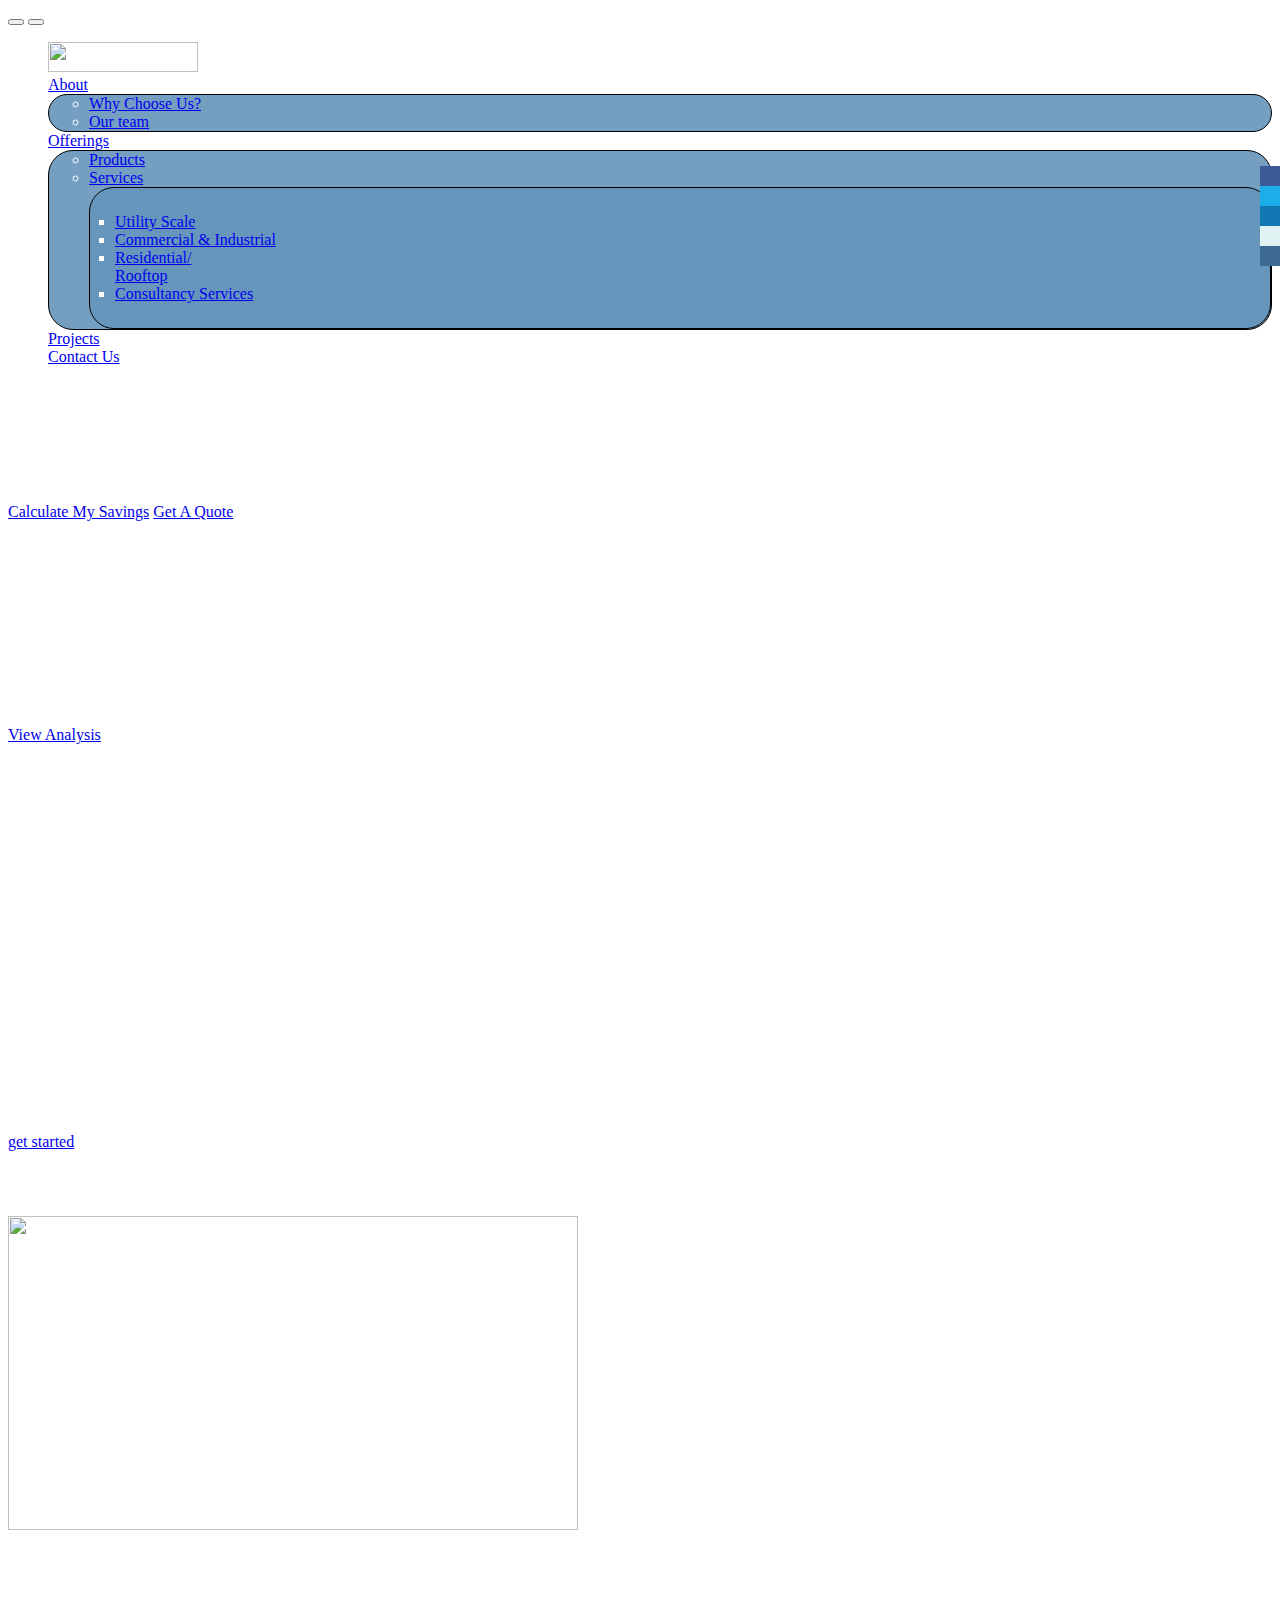
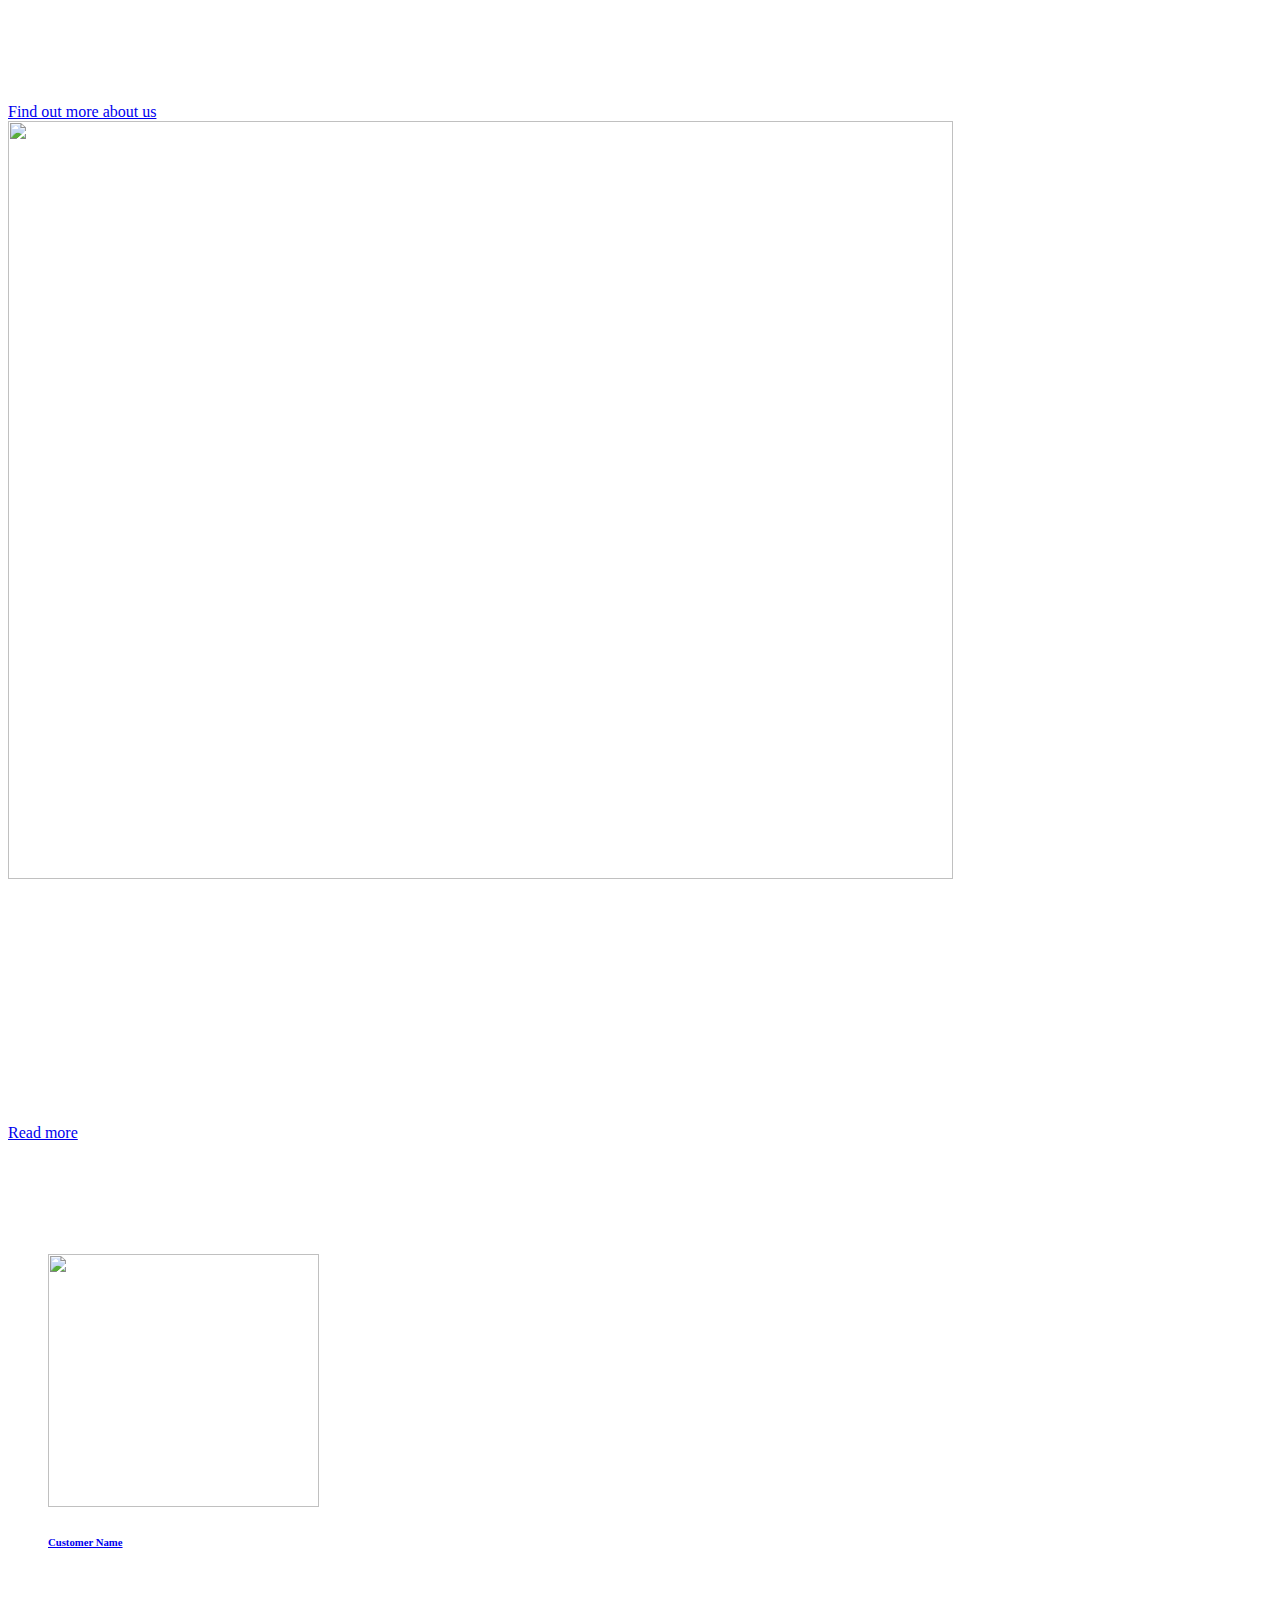
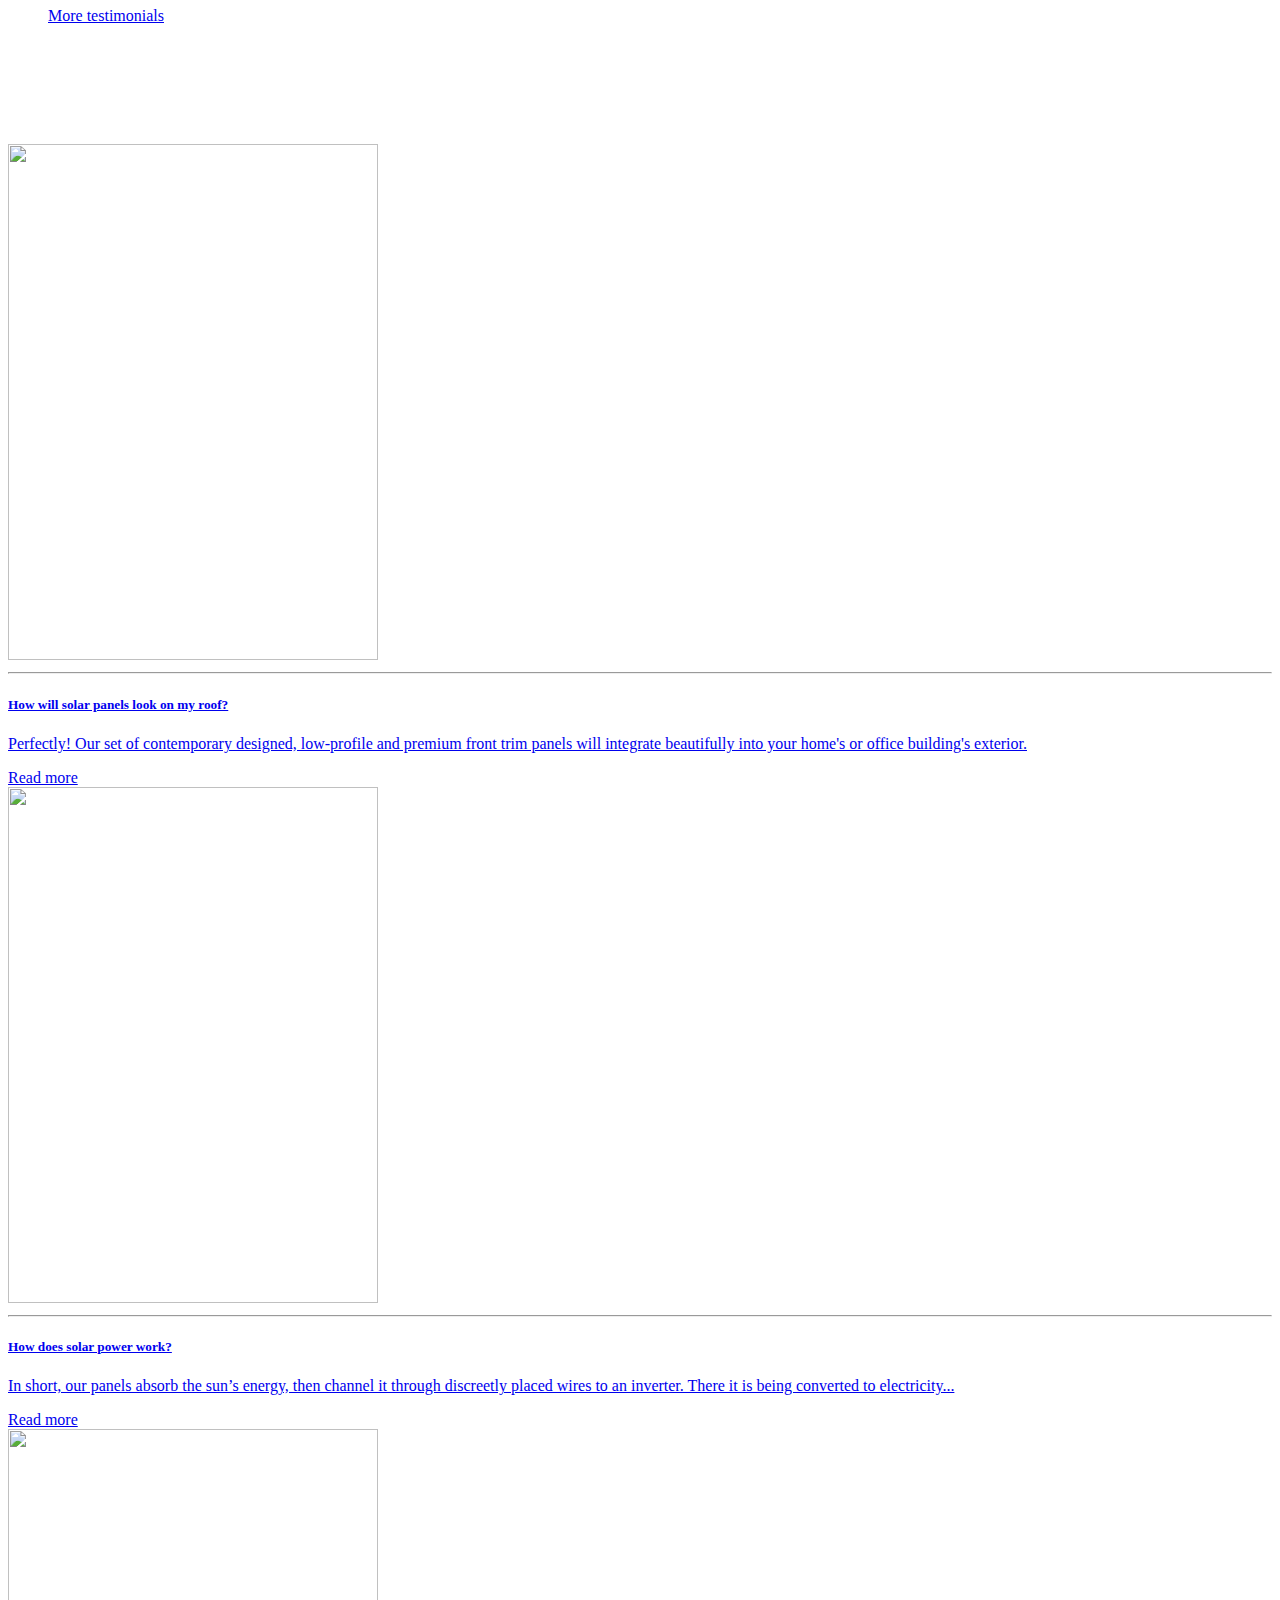
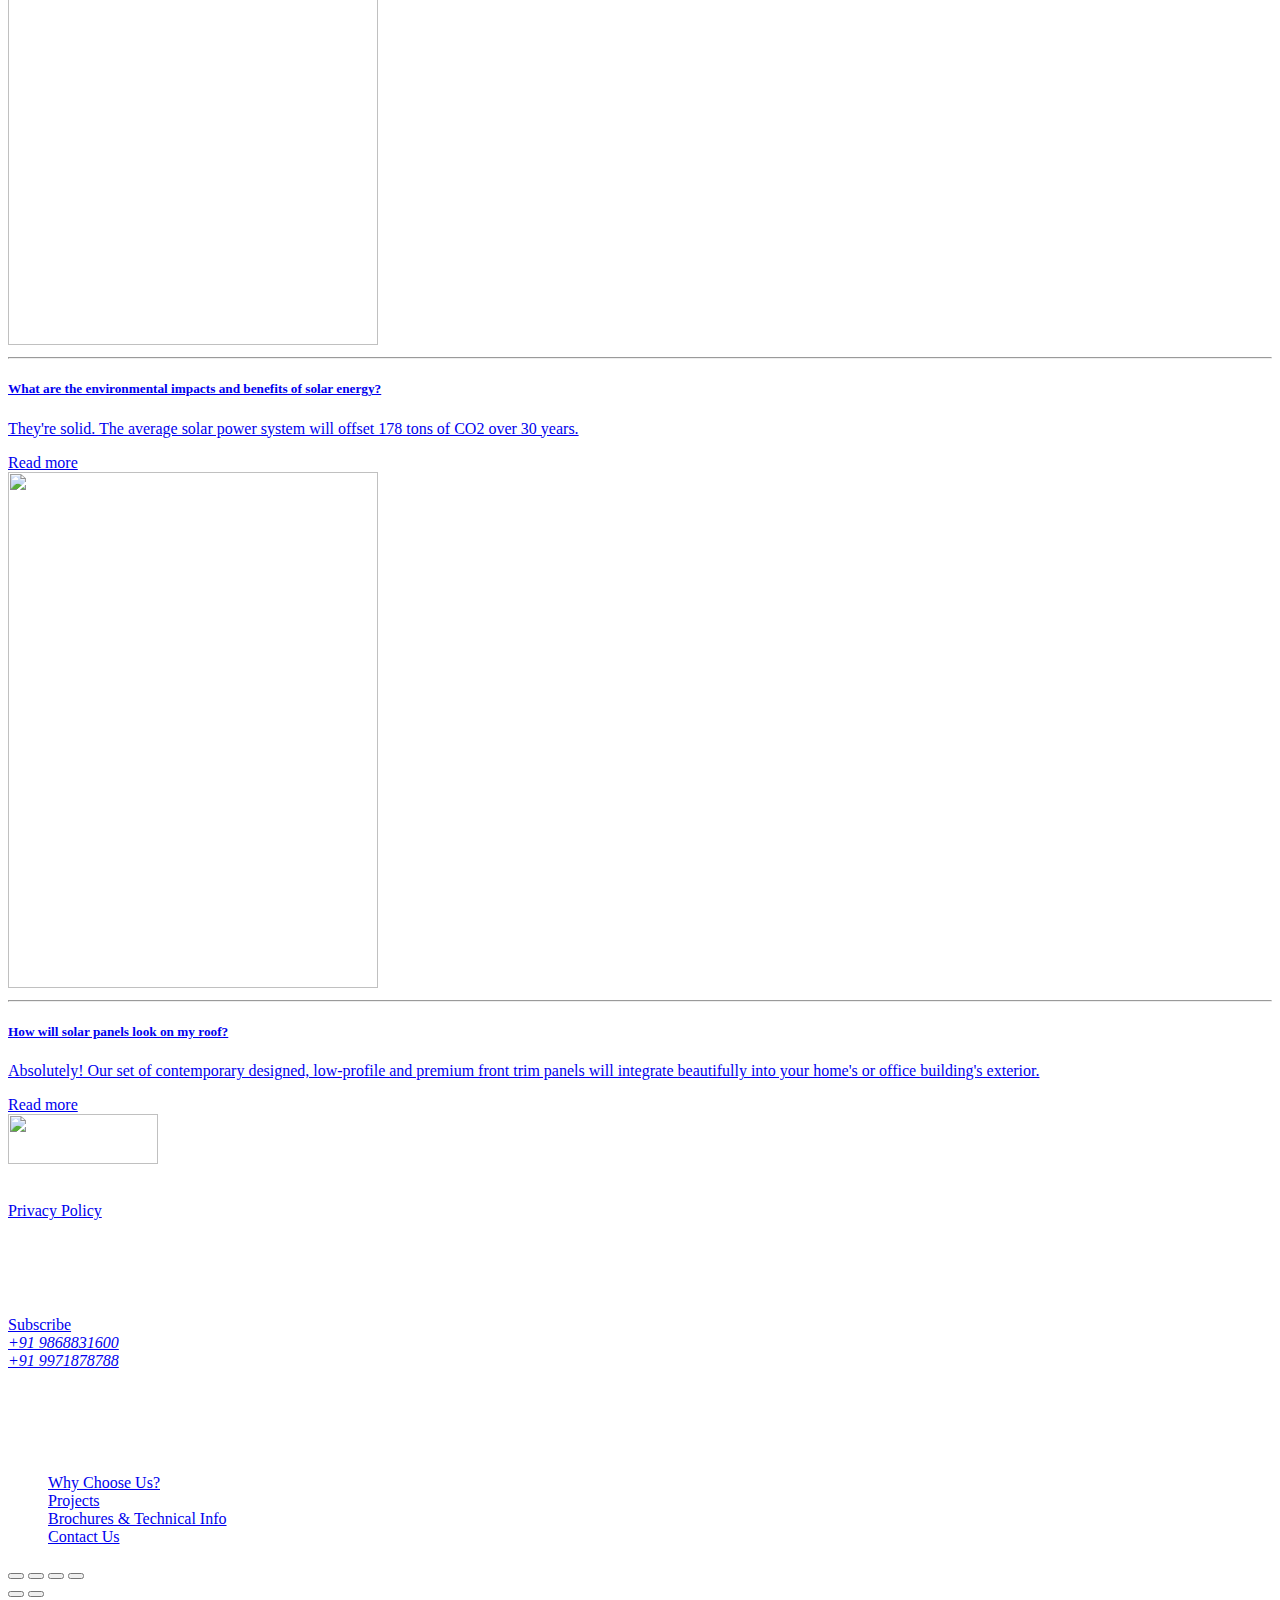
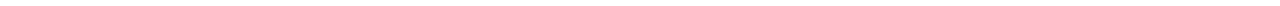
==== Web_Files/index.html @ 8296ea8a "Changed Process Look And Added Sample Modal" ====
<!DOCTYPE html>
<html lang="en" class="wide wow-animation smoothscroll scrollTo">
  <head>
    <!-- Site Title-->
    <title>SOL-Solar Panels|Solar Energy|Solar Panel Prices|Solar Heaters|Renewable Energy</title>
    <meta name="format-detection" content="telephone=no">
    <meta name="viewport" content="width=device-width, height=device-height, initial-scale=1.0, maximum-scale=1.0, user-scalable=0">
    <meta name="description" content="SOL supplies, installs and maintains solar energy systems like solar panels, solar heaters, solar cookers. We believe in promoting use of green energy, thus we provide low cost solutions with 25 years of product warranty. SOL have installed solar panels and other solar energy systems. Provide analytics solutions for solar energy systems and consultancy services.">
    <meta name="author" content="Software Developers DTU">
    <meta http-equiv="X-UA-Compatible" content="IE=edge">
    <meta charset="utf-8">
    <link rel="icon" href="./images/favicon.ico" type="image/x-icon">
    <!-- Stylesheets-->
    <link rel="stylesheet" type="text/css" href="http://fonts.googleapis.com/css?family=Raleway:400,500,700">
    <link rel="stylesheet" href="http://livedemo00.template-help.com/wt_58950/css/style.css">
    <link rel="stylesheet" type="text/css" href="css/socialbuttons.css">
    <style type="text/css">
      .rd-navbar-fixed .rd-navbar-brand .brand-name::before{
        content: 'SOL India';
        position: absolute;
        top: 0;
        font-weight: 400;
      }
    </style>
    <style type="text/css">
      .rd-navbar-static .rd-navbar-nav > li > .rd-navbar-dropdown, .rd-navbar-fullwidth .rd-navbar-nav > li > .rd-navbar-dropdown{
        background: rgba(101, 149, 186, 0.90);
        border: 1px solid black;
        border-radius: 25px;
      }
      ul.rd-navbar-dropdown{
        background: rgba(101, 149, 186, 0.90);
        border: 1px solid black;
        border-radius: 25px;
      }
    </style>
    <!--[if lt IE 10]>
    <div style="background: #212121; padding: 10px 0; box-shadow: 3px 3px 5px 0 rgba(0,0,0,.3); clear: both; text-align:center; position: relative; z-index:1;"><a href="http://windows.microsoft.com/en-US/internet-explorer/"><img src="images/ie8-panel/warning_bar_0000_us.jpg" border="0" height="42" width="820" alt="You are using an outdated browser. For a faster, safer browsing experience, upgrade for free today."></a></div>
    <script src="js/html5shiv.min.js"></script>
    <![endif]-->
  </head>
  <body>
  <!-- Social Icons -->
    <ul id="social_side_links">
    <li><a style="background-color: #3c5a96;" href="http://facebook.com" target="_blank"><img src="images/facebook-icon.png" alt="" /></a></li>
    <li><a style="background-color: #1dadeb;" href="http://twitter.com" target="_blank"><img src="images/twitter-icon.png" alt="" /></a></li>
    <li><a style="background-color: #1178b3;" href="http://linkedin.com" target="_blank"><img src="images/linkedin-icon.png" alt="" /></a></li>
    <li><a style="background-color: #E0F2F1;" href="contacts.html"><img src="images/contact-phone-icon.png" alt=""/></a></li>
    <li><a style="background-color: #3c6a92;" href="contacts.html"><img src="images/mail.png" alt=""/></a></li>
    </ul>
    <!-- Page-->
    <div class="page text-center">
      <!-- Page Header-->
      <header class="page-head">
        <!-- RD Navbar-->
        <div class="rd-navbar-wrap rd-navbar-absolute">
          <nav data-layout="rd-navbar-fixed" data-sm-layout="rd-navbar-fixed" data-md-device-layout="rd-navbar-fixed" data-lg-layout="rd-navbar-static" data-lg-device-layout="rd-navbar-static" data-sm-stick-up-offset="0px" data-lg-stick-up-offset="0px" class="rd-navbar rd-navbar-background-before">
            <div class="rd-navbar-inner">
              <div class="rd-navbar-inner-wrap">
                <!-- RD Navbar Panel-->
                <div class="rd-navbar-panel">
                  <!-- RD Navbar Toggle-->
                  <button data-rd-navbar-toggle=".rd-navbar-nav-wrap" class="rd-navbar-toggle"><span></span></button>
                  <button data-rd-navbar-toggle=".rd-navbar-panel-right" class="rd-navbar-panel-right-toggle"><span></span></button>
                  <div class="rd-navbar-brand"><a href="index.html" class="brand-name"></a></div>
                  <!-- RD Navbar Brand-->
                  <!-- TODO: Redesign Logo, for every file -->
                  <!-- Missed logo -->
                </div>
                <div class="rd-navbar-nav-wrap">
                  <!-- RD Navbar Nav-->
                  <ul class="rd-navbar-nav">
                    <li><a href="index.html"><img height="30" width="150" src='images/logo-light.png' alt=''/></a></li>
                    <li><a href="index.html#">About</a>
                      <!-- RD Navbar Dropdown-->
                      <ul class="rd-navbar-dropdown">
                    <!--     <li><a href="who-we-are.html">Who we are</a></li>
                        <li><a href="what-we-do.html">What we do</a></li> -->
                        <li><a href="why-choose-our-system.html">Why Choose Us?</a></li>
                        <li><a href="our-team.html">Our team</a></li>                  
                        <!-- <li><a href="careers.html">Careers</a></li> -->
                      </ul>
                    </li>

                    <li><a href="index.html#">Offerings</a>
                      <!-- RD Navbar Dropdown-->
                      <ul class="rd-navbar-dropdown">
                    <!--     <li><a href="who-we-are.html">Who we are</a></li>
                        <li><a href="what-we-do.html">What we do</a></li> -->
                        <li><a href="products.html">Products</a></li>
                        <li><a href="index.html#">Services</a>
                          <ul class="rd-navbar-dropdown" style="padding-left: 25px; padding-right: 25px; padding-top: 25px;padding-bottom: 25px;">
                            <li><a href="services.html">Utility Scale</a></li>
                            <li><a href="solar-epc-services.html">Commercial &amp; Industrial</a></li>
                            <li><a href="solar-epc-services.html">Residential/<br>Rooftop</a></li>
                            <li><a href="consultancy-services.html">Consultancy Services</a></li>
                          </ul>
                        </li>                  
                        <!-- <li><a href="careers.html">Careers</a></li> -->
                      </ul>
                    </li>

                    <!-- <li><a href="blog.html">Blog</a>
                    </li> -->
                    <li><a href="case.html">Projects</a></li>
                    <li><a href="contacts.html">Contact Us</a></li>
                  </ul>
                </div>
              </div>
            </div>
          </nav>
        </div>


        <!-- Swiper-->
        <div data-height="100vh" data-min-height="400px" data-slide-effect="fade" data-dragable="false" class="swiper-container swiper-slider">
          <div class="swiper-wrapper">
            <div data-slide-bg="images/target-customers.jpg" class="swiper-slide">
              <div class="swiper-slide-caption">
                <div class="shell text-sm-left">
                  <div class="range">
                    <div class="range range-xs-center range-xs-middle range-lg-left section-cover section-top-120 section-xs-top-80 section-sm-top-120 section-xs-bottom-80 section-sm-bottom-120">
                      <div class="cell-sm-10 cell-lg-6">
                        <h1 class="offset-lg-top-34 offset-xl-top-0"><span class="text-uppercase text-spacing-50">If you are</span></h1>
                        <h4 class="text-regular text-uppercase offset-top-20 offset-md-top-34 text-spacing-75">Among These, <br class="veil reveal-lg-inline-block"> Then, You Need Us!</h4>
                        <div class="group-lg offset-top-34"><a href="estimate-your-solar-savings.html" class="btn btn-calculate btn-default h4 text-uppercase text-spacing-150">Calculate My Savings</a>

                          <a href="#openModal" class="btn btn-icon btn-icon-right btn-zip-code btn-default text-spacing-25">
                            <span class="icon icon-rotate mdi mdi-keyboard-backspace"></span>Get A Quote
                          </a>
                        </div>
                        <p class="veil reveal-sm-block veil-lg reveal-xl-block text-spacing-50 offset-top-20 offset-md-top-42 inset-lg-right-105">Our free, no obligation, solar installation quotes are provided by the top solar installers</p>
                      </div>
                    </div>
                  </div>
                </div>
              </div>
            </div>
            <div data-slide-bg="images/backgrounds/background-01-1920x900.jpg" class="swiper-slide">
              <div class="swiper-slide-caption">
                <div class="shell text-sm-left">
                  <div class="range">
                    <div class="range range-xs-center range-xs-middle range-lg-left section-cover section-top-120 section-xs-top-80 section-sm-top-120 section-xs-bottom-80 section-sm-bottom-120">
                      <div class="cell-sm-10 cell-lg-6">
                        <h1 class="offset-lg-top-34 offset-xl-top-0"><span class="text-uppercase text-spacing-50">Save</span> 30-50%</h1>
                        <h4 class="text-regular text-uppercase offset-top-20 offset-md-top-34 text-spacing-75">on a home <br class="veil reveal-lg-inline-block"> solar energy system</h4>
                        <p class="h5 text-regular offset-top-20 offset-md-top-30 inset-lg-right-105 line-height-36">Our Expert Analytics will help you Decide Better!</p>
                        <div class="group-lg offset-top-34"><a href="blog-post.html" class="btn btn-icon btn-icon-right btn-zip-code btn-default text-spacing-25"><span class="icon icon-rotate mdi mdi-keyboard-backspace"></span>View Analysis</a></div>
                        
                      </div>
                    </div>
                  </div>
                </div>
              </div>
            </div>

            <div data-slide-bg="images/backgrounds/background-02-1920x900.jpg" class="swiper-slide">
              <div class="swiper-slide-caption">
                <div class="shell text-sm-left">
                  <div class="range">
                    <div class="range range-xs-center range-xs-middle range-lg-left section-cover section-top-120 section-xs-top-80 section-sm-top-120 section-xs-bottom-80 section-sm-bottom-120">
                      <div class="cell-sm-10 cell-lg-6">
                        <h2 class="offset-lg-top-34 offset-xl-top-0"><span class="text-uppercase text-spacing-50">Easy</span> Maintenance</h2>
                        <h4 class="text-regular text-uppercase offset-top-20 offset-md-top-34 text-spacing-75">No Prime Moves
                        <p class="h5 text-regular offset-top-20 offset-md-top-30 inset-lg-right-105 line-height-36">We assure easy to maintain setup of solar energy Systems!
                        </p>
                      </div>
                    </div>
                  </div>
                </div>
              </div>
            </div>
            <div data-slide-bg="images/backgrounds/background-03-1920x900.jpg" class="swiper-slide">
              <div class="swiper-slide-caption">
                <div class="shell text-sm-left">
                  <div class="range">
                    <div class="range range-xs-center range-xs-middle range-lg-left section-cover section-top-120 section-xs-top-80 section-sm-top-120 section-xs-bottom-80 section-sm-bottom-120">
                      <div class="cell-sm-10 cell-lg-6">
                        <h2 class="offset-lg-top-34 offset-xl-top-0"><span class="text-uppercase text-spacing-50">Smart Business</span></h2>
                        <h4 class="text-regular text-uppercase offset-top-20 offset-md-top-34 text-spacing-75">Adopt Clean Tech</h4>
                        <p class="h5 text-regular offset-top-20 offset-md-top-30 inset-lg-right-105 line-height-36">Increase your business margins with lower operating costs!</p>
                      </div>
                    </div>
                  </div>
                </div>
              </div>
            </div>
          </div>
          <div class="shell text-left">
            <!-- Swiper Pagination-->
            <div class="swiper-pagination"></div>
            <!-- Swiper Navigation-->
            <div class="swiper-button-prev"><span class="icon mdi mdi-keyboard-backspace"></span></div>
            <div class="swiper-button-next"><span class="icon icon-rotate mdi mdi-keyboard-backspace"></span></div>
          </div>
        </div>
      </header>
      <!-- Page Content-->
      <main class="page-content">
        <!-- Installations: how it works?-->
        <section class="section-80 section-sm-70">
          <div class="shell">
            <div class="range range-xs-center range-xs-middle">
              <div class="cell-sm-10 cell-lg-6">
                <div class="range range-xs-center range-xs-middle text-sm-left">
                  <div class="cell-sm-6">
                    <div class="inset-left-30 inset-right-30 inset-xs-left-0 inset-xs-right-0">
                      <div class="box-offer-type-2">
                        <div class="unit unit-sm unit-sm-horizontal unit-spacing-xs unit-sm-middle">
                          <div class="unit-left"><span class="icon icon-lg thin-ico thin-icon-layers text-warning"></span></div>
                          <div class="unit-body">
                            <h5 class="text-primary text-medium line-height-30">Solar Energy System Installations: How it works?</h5>
                          </div>
                        </div>
                      </div>
                    </div>
                  </div>
                  <div class="cell-xs-8 cell-sm-6 offset-xs-top-30 offset-sm-top-0">
                    <div class="inset-left-30 inset-right-30 inset-xs-left-0 inset-xs-right-0">
                      <div class="box-offer-type-2 box-offer-height-91">
                        <div class="unit unit-sm unit-sm-horizontal unit-spacing-xs unit-sm-middle">
                          <div class="unit-left"><span class="icon icon-lg thin-ico thin-icon-star text-warning"></span></div>
                          <div class="unit-body">
                            <h5 class="text-primary text-medium line-height-30">Our 25 years performance guarantee policy</h5>
                          </div>
                        </div>
                      </div>
                    </div>
                  </div>
                </div>
              </div>
              <div class="cell-sm-10 cell-lg-6 offset-top-62 offset-md-top-30 offset-lg-top-0">
                <div class="range range-xs-middle">
                  <div class="cell-sm-6 text-sm-left">
                    <div class="box-offer-type-2">
                      <div class="inset-left-30 inset-right-30 inset-xs-left-0 inset-xs-right-0">
                        <div class="unit unit-sm unit-sm-horizontal unit-spacing-xs unit-sm-middle">
                          <div class="unit-left"><span class="icon icon-lg thin-ico thin-icon-lightbulb text-warning"></span></div>
                          <div class="unit-body">
                            <h5 class="text-primary text-medium line-height-30">Additional power to your solar energy system</h5>
                          </div>
                        </div>
                      </div>
                    </div>
                  </div>
                  <div class="cell-sm-6"><a href="services.html" style="max-width:225px; min-height: 48px; line-height: 28px;" class="btn reveal-sm-block btn-icon btn-icon-right btn-primary btn-border-vertical text-uppercase text-spacing-150"><span style="line-height: 26px;" class="icon icon-sm icon-rotate mdi mdi-keyboard-backspace"></span>get started</a></div>
                </div>
              </div>
            </div>
            <!-- Our coverage-->
            <div class="range range-xs-center offset-top-62 text-left">
              <div class="cell-sm-10 cell-lg-12">
                <h4 class="text-equator">We are among the leaders in industry, with 25 years production guarantee.</h4>
              </div>
            </div>
          </div>
          <div class="shell offset-top-62 offset-md-top-84">
            <div class="range range-xs-center">
              <div class="cell-md-5 cell-lg-6 cell-md-push-3"><img src="images/home-02-570x314.jpg" width="570" height="314" alt="" class="img-responsive center-block"></div>
              <div class="cell-md-1 cell-md-push-2 text-left"><span style="margin-left: -5px;" class="veil reveal-md-inline-block icon icon-md text-darker icon-rotate-down icon-md-rotate-right mdi mdi-keyboard-backspace offset-md-top-92"></span></div>
              <div class="cell-sm-10 cell-md-6 cell-md-push-1 cell-lg-5 text-md-right">
                <h1 class="text-regular line-height-72"><span class="text-uppercase">Why</span><br class="veil reveal-md-inline-block"> SOL?
                </h1>
                <p class="offset-top-10 offset-md-top-34">SOL- Solar Optimization Line specializes in installation of a comprehensive list of solar solutions and products to households and businesses.</p><a href="about.html" class="btn btn-icon btn-icon-right btn-primary btn-border-vertical text-spacing-25 offset-top-17 offset-md-top-30"><span class="icon icon-rotate mdi mdi-keyboard-backspace"></span>Find out more about us</a>
              </div>
            </div>
          </div>
          <!-- Some facts about SOL-->
          <div class="shell offset-top-78 offset-md-top-100">
            <div class="range range-xs-center range-md-justify range-md-middle range-lg-top">
              <div class="cell-md-6 section-relative text-md-left height-sm-750"><img src="images/backgrounds/background-05-945x758.jpg" width="945" height="758" alt="" class="img-responsive img-md-position img-md-left height-sm-670 height-md-750">
                <div class="offset-top-42 offset-sm-top-0 section-sm-80 center-sm-absolute context-sm-dark inset-sm-right-105 inset-sm-left-84 inset-md-left-15">
                  <h4>Some facts about <br class="veil reveal-md-inline-block"> SOL-Solar Optimization Line</h4>
                  <div class="offset-top-20 offset-sm-top-17 offset-md-top-30">
                    <!-- Pricing Box-->
                    <div class="pricing-box">
                      <div class="unit unit-middle unit-horizontal unit-spacing-xs text-left">
                        <div class="unit-left">
                          <div class="price">250</div>
                        </div>
                        <div class="unit-body">
                          <div class="title h6">Satisfied <br> Customers</div>
                        </div>
                      </div>
                    </div>
                    <!-- Pricing Box-->
                    <div class="pricing-box">
                      <div class="unit unit-middle unit-horizontal unit-spacing-xs text-left">
                        <div class="unit-left">
                          <div class="price">864</div>
                        </div>
                        <div class="unit-body">
                          <div class="title h6">kWh Energy <br> Saved So far!</div>
                        </div>
                      </div>
                    </div>
                    <!-- Pricing Box-->
                    <div class="pricing-box">
                      <div class="unit unit-middle unit-horizontal unit-spacing-xs text-left">
                        <div class="unit-left">
                          <div class="price">4.95</div>
                        </div>
                        <div class="unit-body">
                          <div class="title h6">Average <br> Customer Rating (Out of 5)</div>
                        </div>
                      </div>
                    </div>
                  </div><a href="case.html" class="btn btn-icon btn-icon-right btn-primary btn-border-vertical text-spacing-25 offset-top-20 offset-md-top-42"><span class="icon icon-rotate mdi mdi-keyboard-backspace"></span>Read more</a>
                </div>
              </div>
              <div class="cell-sm-10 cell-md-5 text-md-left offset-sm-top-0 offset-top-62 offset-md-top-0">
                <h4 class="text-equator inset-lg-right-50">Our customers enjoy the sunny side of their electric bill.</h4>
                <!-- Blockquote-->
                <blockquote class="quote offset-top-20">
                  <div class="unit unit-xs unit-xs-top unit-xs-horizontal unit-spacing-xs text-xs-left">
                    <div class="unit-left"><span class="icon icon-md mdi material-icons-format_quote text-darker"></span></div>
                    <div class="unit-body">
                      <p class="offset-top-10">My family and I would like to thank SOL solar panel installation crew and representatives for their heartfelt great job. Throughout the process of our job your crews of workers, sub-contractors, sales representatives and managers have represented your company with the pinnacle of professionalism and dedication to their jobs.</p>
                    </div>
                  </div>
                  <div class="unit unit-md unit-md-middle unit-md-horizontal offset-top-30 offset-md-top-50">
                    <div class="unit-left">
                      <div class="quote-image-wrap"><img src="images/users/user-daniel-nelson-271x253.jpg" width="271" height="253" alt="" class="img-responsive center-block"></div>
                    </div>
                    <div class="unit-body">
                      <h6 class="p"><a href="our-team.html" class="text-darker">Customer Name</a></h6>
                      <p class="text-bold text-dark">(Customer Occupation)</p>
                    </div>
                  </div>
                  <div class="offset-top-42"><a href="clients.html" class="btn btn-icon btn-icon-right btn-primary btn-primary-transparent btn-border-vertical text-spacing-25"><span class="icon icon-rotate mdi mdi-keyboard-backspace"></span>More testimonials</a></div>
                </blockquote>
              </div>
            </div>
          </div>
          <!-- Userful info-->
          <div class="shell offset-top-62 offset-md-top-84">
            <div class="range range-xs-center text-lg-left">
              <div class="cell-sm-10 cell-lg-12">
                <h4 class="text-equator">Our time-tested approach provides outstanding customer experiences, keeping you well ahead of the energy curve for the next 30 years and beyond.</h4>
                <h1 class="text-regular offset-top-50 offset-md-top-100">Useful info</h1>
                <!-- Owl Carousel-->
                <div data-items="1" data-sm-items="2" data-lg-items="3" data-xs-margin="30" data-xs-stage-padding="15" data-md-stage-padding="0" data-loop="false" data-nav="true" class="owl-carousel offset-top-50 context-dark">
                  <div class="owl-item">
                    <!-- Post Boxed--><a href="blog-post.html" class="reveal-block text-left">
                      <div class="post post-boxed">
                        <!-- Post media-->
                        <header class="post-media"><img width="370" height="516" src="images/blog/post-01-370x516.jpg" alt="" class="img-responsive">
                          <div class="post-body">
                            <!-- Post Title-->
                            <div class="post-title">
                              <hr class="divider hr-left-0 veil-sm reveal-md-inline-block">
                              <h5 class="text-regular">How will solar panels look on my roof?</h5>
                              <p class="extra-small offset-top-25 text-white">Perfectly! Our set of contemporary designed, low-profile and premium front trim panels will integrate beautifully into your home's or office building's exterior.</p>
                              <div class="text-left">
                                <div class="link link-icon-right link-default link-unbordered link-border-vertical offset-top-20"><span class="icon icon-xs icon-rotate mdi mdi-keyboard-backspace"></span>Read more</div>
                              </div>
                            </div>
                          </div>
                        </header>
                      </div></a>
                  </div>
                  <div class="owl-item">
                    <!-- Post Boxed--><a href="blog-post.html" class="reveal-block text-left">
                      <div class="post post-boxed">
                        <!-- Post media-->
                        <header class="post-media"><img width="370" height="516" src="images/blog/post-02-370x516.jpg" alt="" class="img-responsive">
                          <div class="post-body">
                            <!-- Post Title-->
                            <div class="post-title">
                              <hr class="divider hr-left-0 veil-sm reveal-md-inline-block">
                              <h5 class="text-regular">How does solar power work?</h5>
                              <p class="extra-small offset-top-25 text-white">In short, our panels absorb the sun’s energy, then channel it through discreetly placed wires to an inverter. There it is being converted to electricity...</p>
                              <div class="text-left">
                                <div class="link link-icon-right link-default link-unbordered link-border-vertical offset-top-20"><span class="icon icon-xs icon-rotate mdi mdi-keyboard-backspace"></span>Read more</div>
                              </div>
                            </div>
                          </div>
                        </header>
                      </div></a>
                  </div>
                  <div class="owl-item">
                    <!-- Post Boxed--><a href="blog-post.html" class="reveal-block text-left">
                      <div class="post post-boxed">
                        <!-- Post media-->
                        <header class="post-media"><img width="370" height="516" src="images/blog/post-03-370x516.jpg" alt="" class="img-responsive">
                          <div class="post-body">
                            <!-- Post Title-->
                            <div class="post-title">
                              <hr class="divider hr-left-0 veil-sm reveal-md-inline-block">
                              <h5 class="text-regular">What are the environmental impacts and benefits of solar energy?</h5>
                              <p class="extra-small offset-top-25 text-white">They're solid. The average solar power system will offset 178 tons of CO2 over 30 years.</p>
                              <div class="text-left">
                                <div class="link link-icon-right link-default link-unbordered link-border-vertical offset-top-20"><span class="icon icon-xs icon-rotate mdi mdi-keyboard-backspace"></span>Read more</div>
                              </div>
                            </div>
                          </div>
                        </header>
                      </div></a>
                  </div>
                  <div class="owl-item">
                    <!-- Post Boxed--><a href="blog-post.html" class="reveal-block text-left">
                      <div class="post post-boxed">
                        <!-- Post media-->
                        <header class="post-media"><img width="370" height="516" src="images/blog/post-01-370x516.jpg" alt="" class="img-responsive">
                          <div class="post-body">
                            <!-- Post Title-->
                            <div class="post-title">
                              <hr class="divider hr-left-0 veil-sm reveal-md-inline-block">
                              <h5 class="text-regular">How will solar panels look on my roof?</h5>
                              <p class="extra-small offset-top-25 text-white">Absolutely! Our set of contemporary designed, low-profile and premium front trim panels will integrate beautifully into your home's or office building's exterior.</p>
                              <div class="text-left">
                                <div class="link link-icon-right link-default link-unbordered link-border-vertical offset-top-20"><span class="icon icon-xs icon-rotate mdi mdi-keyboard-backspace"></span>Read more</div>
                              </div>
                            </div>
                          </div>
                        </header>
                      </div></a>
                  </div>
                </div>
              </div>
            </div>
          </div>
        </section>
      </main>
      <!-- Page Footer-->
      <footer class="page-footer bg-botticelli section-80 section-sm-100">
        <div class="shell">
          <div class="range range-xs-center">
            <div class="cell-xs-5 cell-sm-3 cell-md-2 cell-lg-2 cell-lg-push-1 text-xs-left"><a href="index.html"><img width='150' height='50' src='images/logo-dark.png' alt=''/></a>
              <div class="reveal-block text-lg-left inset-left-30">
                <div class="extra-small offset-top-4 text-bold text-darker">&copy; <span id="copyright-year"></span></div>
                <p class="text-bold"><a href="privacy.html" class="extra-small text-darker">Privacy Policy</a></p>
              </div>
            </div>
            <div class="cell-xs-9 cell-sm-8 cell-md-8 cell-lg-6 cell-lg-push-3 offset-top-20 offset-sm-top-0 text-xs-left">
              <p class="extra-small text-darker">Adopt Clean tech and improve your market perception. Get Latest updates about solar industry.</p>
              <h6 class="offset-top-20 offset-md-top-42">Subscribe to our news:</h6>
              <div class="range offset-top-10 offset-md-top-20">
                <div class="cell-md-8 text-xs-right"><a href="contacts.html" class="link link-icon-right link-default link-unbordered link-border-vertical"><span class="icon icon-xs icon-rotate mdi mdi-keyboard-backspace"></span>Subscribe</a></div>
              </div>
            </div>
            <div class="cell-xs-5 cell-sm-4 cell-md-3 cell-lg-2 cell-lg-push-2 text-xs-left offset-top-30 offset-lg-top-0">
              <!-- Contact Info-->
              <address class="contact-info"><a href="callto:+919868831600" class="text-darker"><span class="icon icon-xxs mdi material-icons-local_phone inset-right-4 text-middle"></span><span class="h6 text-spacing-0 text-bold">+91 9868831600</span></a></address>
              <address class="contact-info"><a href="callto:+919971878788" class="text-darker"><span class="icon icon-xxs mdi material-icons-local_phone inset-right-4 text-middle"></span><span class="h6 text-spacing-0 text-bold">+91 9971878788</span></a></address>

              <ul class="list list-inline list-inline-0 list-warning-darken extra-small offset-lg-top-20">
                <li><a href="index.html#" class="text-primary"><span class="icon fa fa-facebook"></span></a></li>
                <li><a href="index.html#" class="text-primary"><span class="icon fa fa-google-plus"></span></a></li>
                <li><a href="index.html#" class="text-primary"><span class="icon fa fa-linkedin"></span></a></li>
                <li><a href="index.html#" class="text-primary"><span class="icon fa fa-twitter"></span></a></li>
              </ul>
            </div>
            <div class="cell-xs-8 cell-sm-6 cell-md-6 cell-lg-2 cell-lg-push-4 text-xs-left offset-top-42 offset-xs-top-30 offset-sm-top-17 offset-lg-top-0">
              <ul class="list list-unstyled text-spacing-100 extra-small">
                <li class="reveal-xs-inline-block reveal-lg-block inset-xs-left-10 inset-lg-left-0"><a href="why-choose-our-system.html" class="text-uppercase text-bold">Why Choose Us?</a></li>
                <li class="reveal-xs-inline-block reveal-lg-block inset-xs-left-10 inset-lg-left-0 offset-top-17"><a href="case.html" class="text-uppercase text-bold">Projects</a></li>
                <li class="reveal-xs-inline-block reveal-lg-block inset-xs-left-10 inset-lg-left-0 offset-top-17"><a href="brochures-technical-info.html" class="text-uppercase text-bold">Brochures &amp; Technical Info</a></li>
                <li class="reveal-xs-inline-block reveal-lg-block inset-xs-left-10 inset-lg-left-0 offset-top-17"><a href="contacts.html" class="text-uppercase text-bold">Contact Us</a></li>
              </ul>
            </div>
          </div>
        </div>
      </footer>
    </div>
    <!-- Global Mailform Output-->
    <div id="form-output-global" class="snackbars"></div>
    <!-- PhotoSwipe Gallery-->
    <div tabindex="-1" role="dialog" aria-hidden="true" class="pswp">
      <div class="pswp__bg"></div>
      <div class="pswp__scroll-wrap">
        <div class="pswp__container">
          <div class="pswp__item"></div>
          <div class="pswp__item"></div>
          <div class="pswp__item"></div>
        </div>
        <div class="pswp__ui pswp__ui--hidden">
          <div class="pswp__top-bar">
            <div class="pswp__counter"></div>
            <button title="Close (Esc)" class="pswp__button pswp__button--close"></button>
            <button title="Share" class="pswp__button pswp__button--share"></button>
            <button title="Toggle fullscreen" class="pswp__button pswp__button--fs"></button>
            <button title="Zoom in/out" class="pswp__button pswp__button--zoom"></button>
            <div class="pswp__preloader">
              <div class="pswp__preloader__icn">
                <div class="pswp__preloader__cut">
                  <div class="pswp__preloader__donut"></div>
                </div>
              </div>
            </div>
          </div>
          <div class="pswp__share-modal pswp__share-modal--hidden pswp__single-tap">
            <div class="pswp__share-tooltip"></div>
          </div>
          <button title="Previous (arrow left)" class="pswp__button pswp__button--arrow--left"></button>
          <button title="Next (arrow right)" class="pswp__button pswp__button--arrow--right"></button>
          <div class="pswp__caption">
            <div class="pswp__caption__cent"></div>
          </div>
        </div>
      </div>
    </div>

    <div id="openModal" class="modalDialog">
      <div>
        <a href="#close" title="Close" class="close">X</a>
        <div>
          <input type="button" value = "Enter Rooftop Area" style="margin-right: 2.5%" class="active"></input>
          <input type="button" value = "Enter Load" style="margin-left: 2.5%"></input>
        </div>
        <input type="number" placeholder = "Enter Data" id="data"></input>
        <div class="output">0 KWh</div>
      </div>
    </div>
    <!-- Java script-->
    <script src="js/core.min.js"></script>
    <script src="js/script.js"></script>
  </body><!-- Google Tag Manager --><noscript><iframe src="http://www.googletagmanager.com/ns.html?id=GTM-N7VWVN" height="0" width="0" style="display:none;visibility:hidden"></iframe></noscript> <script>(function(w,d,s,l,i){w[l]=w[l]||[];w[l].push( {'gtm.start': new Date().getTime(),event:'gtm.js'} );var f=d.getElementsByTagName(s)[0], j=d.createElement(s),dl=l!='dataLayer'?'&l='+l:'';j.async=true;j.src='//www.googletagmanager.com/gtm.js?id='+i+dl;f.parentNode.insertBefore(j,f); })(window,document,'script','dataLayer','GTM-N7VWVN');</script> <!-- End Google Tag Manager -->
</html>
---- Web_Files/css/socialbuttons.css ----
/* Social Icons */
#social_side_links {
	position: fixed;
  top: 150px;
  right:0;
  padding: 0;
  list-style: none;
  z-index: 99;
}

#social_side_links li a {display: block;}

#social_side_links li a img {
	display: block;
	max-width:50px;
  padding: 10px;
  -webkit-transition:  background .2s ease-in-out;
  -moz-transition:  background .2s ease-in-out;
  -o-transition:  background .2s ease-in-out;
  transition:  background .2s ease-in-out;
}

#social_side_links li a:hover img {background: rgba(0, 0, 0, .2);}

@media (max-width: 640px)
{
  #social_side_links
  {
    display: none;
  }
}

/* ---------------Modal---------------*/
.modalDialog {
  position: fixed;
  font-family: "Roboto";
  top: 0;
  right: 0;
  bottom: 0;
  left: 0;
  background: rgba(0,0,0,0.8);
  z-index: 99999;
  opacity:0;
  pointer-events: none;
}
body{
  color:#fff;
}
.modalDialog:target {
  opacity:1;
  pointer-events: auto;
}
.modalDialog > div {
  font-family: 'Roboto', sans-serif;
  width: 30%;
  position: relative;
  margin: 10% auto;
  text-align: center;
  padding: 20px;
  border-radius: 5px;
  box-shadow: 0px 0px 10px rgba(66,117,157,0.8);
  background: #6595ba;
} 
.close {
  background: #606061;
  color: #FFFFFF;
  line-height: 25px;
  position: absolute;
  right: -12px;
  text-align: center;
  top: -10px;
  width: 24px;
  text-decoration: none;
  font-weight: bold;
  border-radius: 12px;
  box-shadow: 1px 1px 3px #000;
}
.close:hover { background: #00d9ff; }

input[type="button"]{
  color: #fff;
  background: #F45742;
  width: 45%;
  height: 3em;
  font-size: 17px;
  border-radius: 3px;
  outline: none;
  border:none;
  font-family: 'Roboto', sans-serif;
  transition: all 0.5s;
  box-shadow: 0px 2px 5px rgba(0,0,0,0.8);
}
input[type="number"]{
  color: #000;
  margin-top: 5%;
  margin-bottom: 5%;
  width: 86% !important;
  height: 3em;
  padding-left: 5%;
  padding-right: 5%;
  font-size: 17px;
  border-radius: 3px;
  outline: none;
  border:none;
  box-shadow: inset 0px 1px 5px rgba(0,0,0,0.8);
  font-family: 'Roboto', sans-serif;
}

.active{
  background: #F4B35D !important;
  box-shadow: inset 0px 2px 8px rgba(0,0,0,0.6) !important;
  transition: all 0.5s;
}
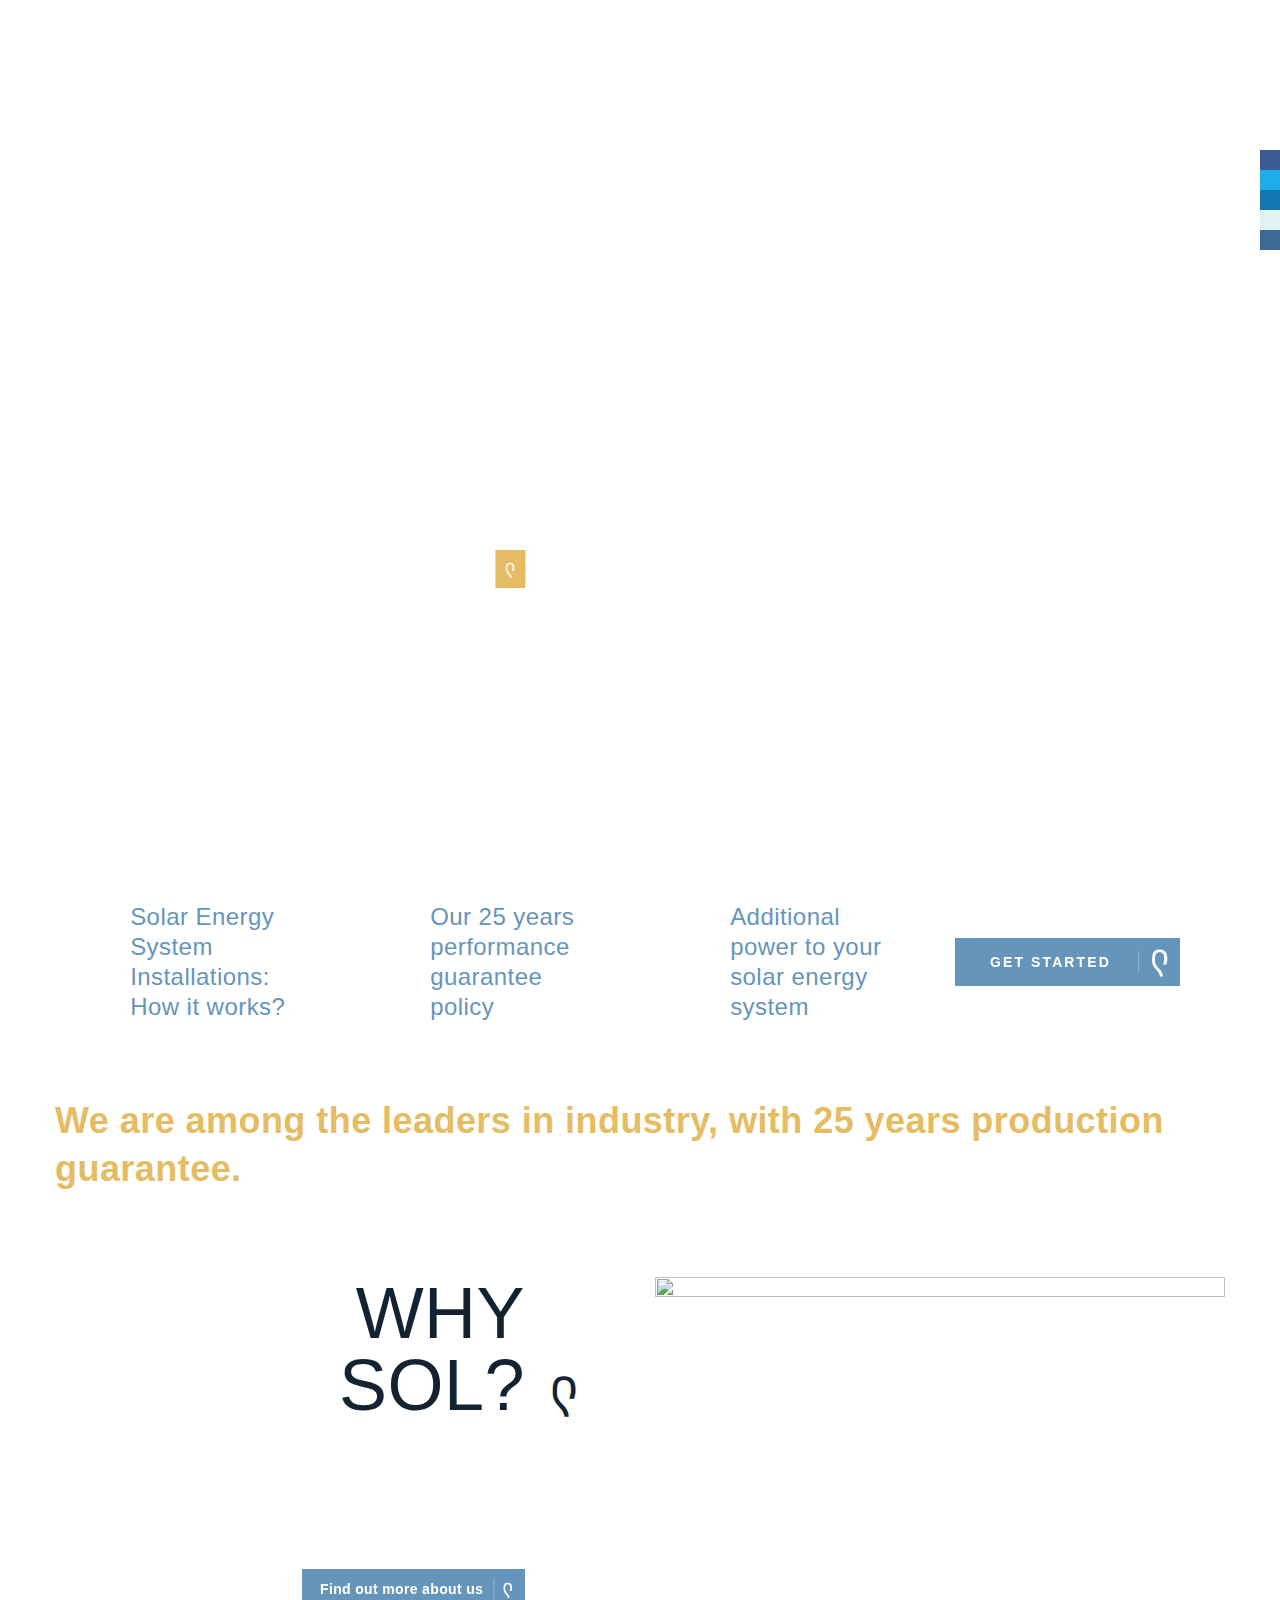
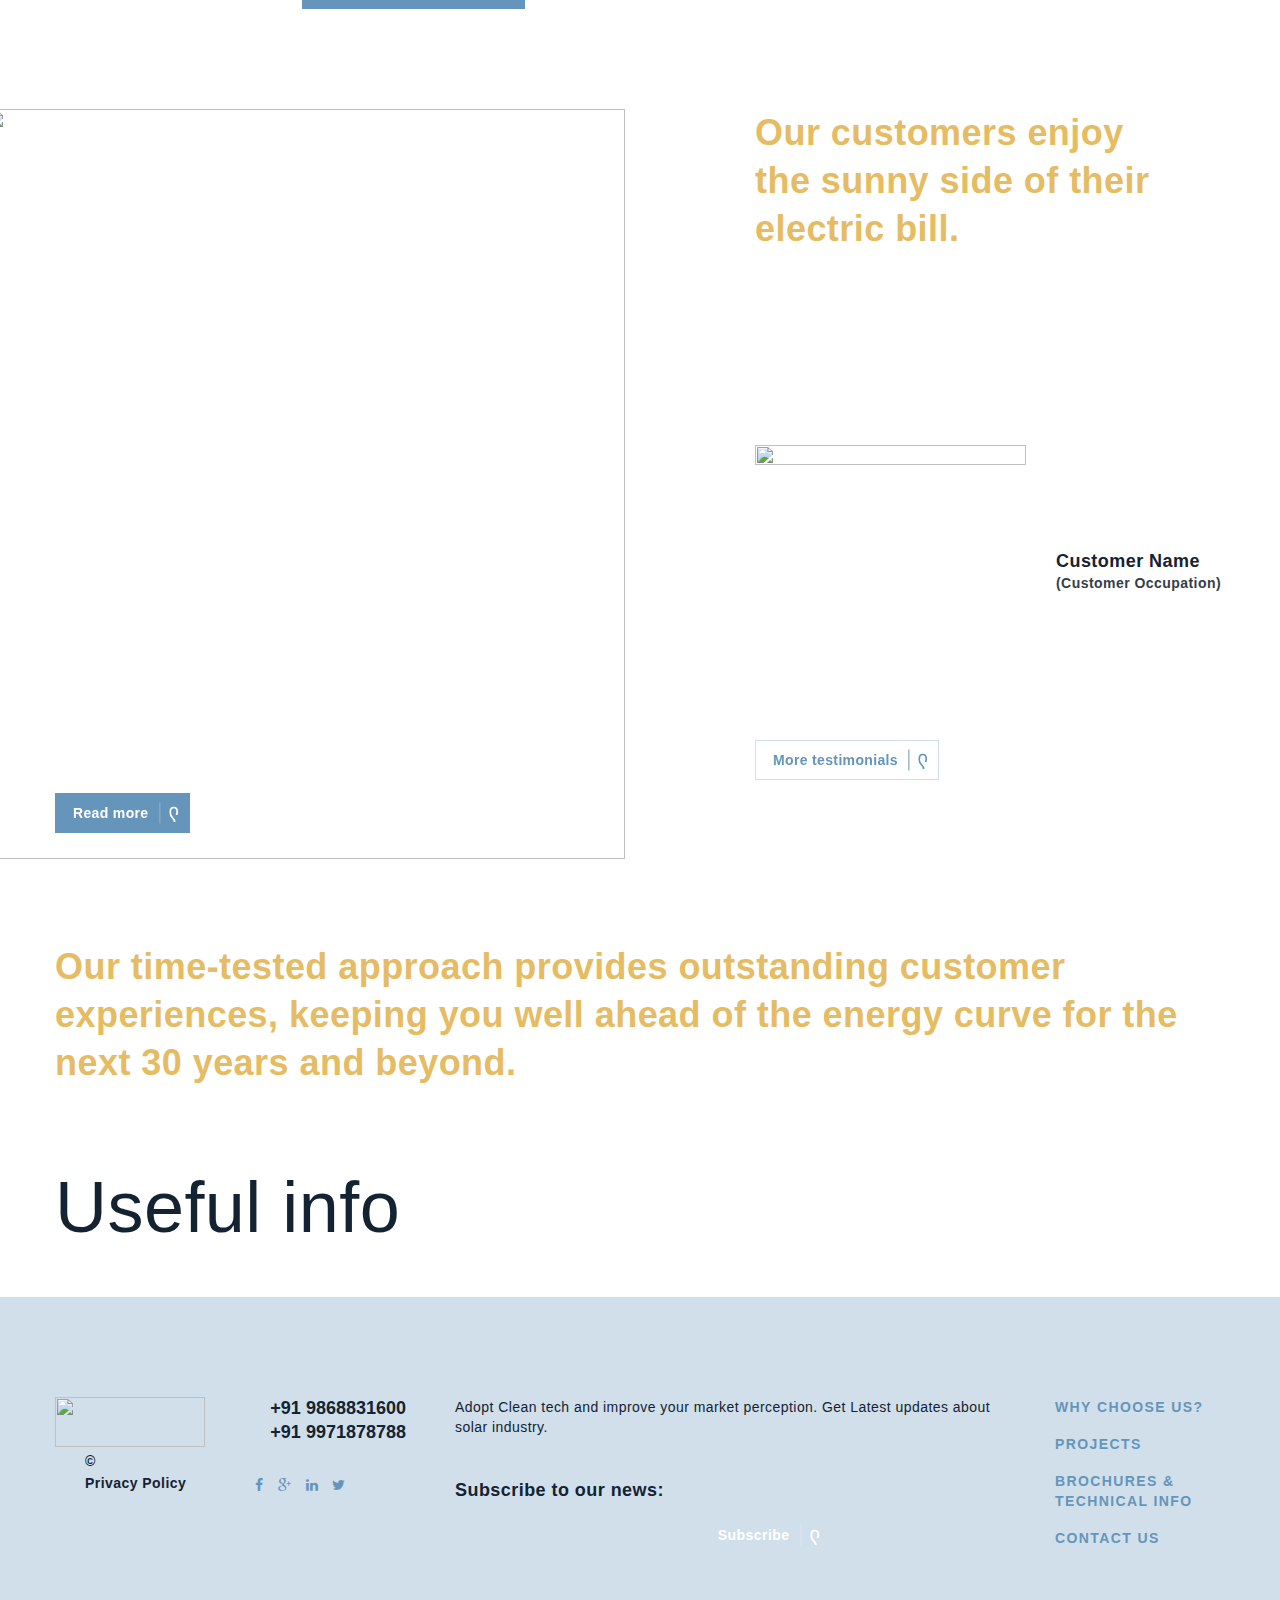
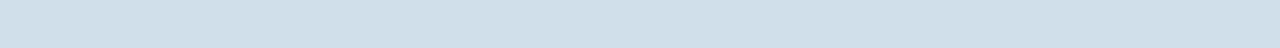
==== commit 35487c9b: "Made Modal Look Better" ====
--- a/Web_Files/index.html
+++ b/Web_Files/index.html
@@ -5,14 +5,13 @@
     <title>SOL-Solar Panels|Solar Energy|Solar Panel Prices|Solar Heaters|Renewable Energy</title>
     <meta name="format-detection" content="telephone=no">
     <meta name="viewport" content="width=device-width, height=device-height, initial-scale=1.0, maximum-scale=1.0, user-scalable=0">
-    <meta name="description" content="SOL supplies, installs and maintains solar energy systems like solar panels, solar heaters, solar cookers. We believe in promoting use of green energy, thus we provide low cost solutions with 25 years of product warranty. SOL have installed solar panels and other solar energy systems. Provide analytics solutions for solar energy systems and consultancy services.">
+    <meta name="description" content="SOL supplies, installs and maintains solar energy systems like solar panels, solar heaters, solar cookers. we believe in promoting use of green energy, thus we provide low cost solutions with 25 years of product warranty. SOL have installed solar panels and other solar energy systems. Provide analytics solutions for solar energy systems and consultancy services.">
     <meta name="author" content="Software Developers DTU">
     <meta http-equiv="X-UA-Compatible" content="IE=edge">
     <meta charset="utf-8">
     <link rel="icon" href="./images/favicon.ico" type="image/x-icon">
     <!-- Stylesheets-->
-    <link rel="stylesheet" type="text/css" href="http://fonts.googleapis.com/css?family=Raleway:400,500,700">
-    <link rel="stylesheet" href="http://livedemo00.template-help.com/wt_58950/css/style.css">
+    <link rel="stylesheet" href="css/tempCss.css">
     <link rel="stylesheet" type="text/css" href="css/socialbuttons.css">
     <style type="text/css">
       .rd-navbar-fixed .rd-navbar-brand .brand-name::before{
@@ -504,9 +503,10 @@
     <div id="openModal" class="modalDialog">
       <div>
         <a href="#close" title="Close" class="close">X</a>
+        <div class="modal-heading">Calculatron - 3000</div>
         <div>
-          <input type="button" value = "Enter Rooftop Area" style="margin-right: 2.5%" class="active"></input>
-          <input type="button" value = "Enter Load" style="margin-left: 2.5%"></input>
+          <input type="button" value = "Rooftop Area" style="margin-right: 2.5%;margin-left: 2%" class="active"></input>
+          <input type="button" value = "Load" style="margin-left: 2.5%;margin-right: 2%"></input>
         </div>
         <input type="number" placeholder = "Enter Data" id="data"></input>
         <div class="output">0 KWh</div>
--- a/Web_Files/css/tempCss.css
+++ b/Web_Files/css/tempCss.css
@@ -0,0 +1,30443 @@
+@charset "UTF-8";
+/**
+* Template Style
+*
+* [Table of contents]
+*   1 Bootstrap Framework
+*     1.1  Normalize
+*     1.2  Scaffolding
+*     1.3  Type
+*     1.4  Code
+*     1.5  Tables
+*     1.6  Forms
+*     1.7  Buttons
+*     1.8  Grids
+*     1.9  Component animations
+*     1.10 Dropdowns
+*     1.11 Button Groups
+*     1.12 Input Groups
+*     1.13 Navs
+*     1.14 Navbar
+*     1.15 Breadcrumbs
+*     1.16 Pagination
+*     1.17 Pager
+*     1.18 Labels
+*     1.19 Badges
+*     1.20 Jumbotron
+*     1.21 Thumbnails
+*     1.22 Alerts
+*     1.23 Progress bars
+*     1.24 Media
+*     1.25 List Group
+*     1.26 Panels
+*     1.27 Responsive Embed
+*     1.28 Wells
+*     1.29 Close
+*     1.30 Glyphicons
+*     1.31 Modals
+*     1.32 Tooltip
+*     1.33 Popovers
+*     1.34 Carousel
+*     1.35 Utilities
+*     1.36 Responsive Utilities
+*
+*   2 Bootstrap Toolkit Styles
+*     2.1  Reset
+*     2.2  Flex Grid System
+*     2.3  Responsive Text System
+*     2.4  Responsive Pulls System
+*     2.5  Responsive Visibility System
+*     2.6  Type Addons
+*     2.7  Alerts Addons
+*     2.8  Text Styling
+*     2.9  Icons
+*     2.10 Font Awesome
+*     2.11 Material Design Icons
+*     2.12 Thumbnail Addons
+*     2.13 Form Addons
+*     2.14 Responsive Units
+*     2.15 Stacktables
+*     2.16 Sections
+*     2.17 Scaffolding Addons
+*     2.18 Offsets
+*     2.19 Context Styling
+*     2.20 Thin
+*     2.21 Material Icons
+*     2.22 Pricing Box
+*     2.23 Dividers
+*     2.24 Posts
+*     2.24 Team Member
+*     2.25 Box Offer
+*     2.26 Labels Custom
+*     2.27 Tables Custom
+*     2.28 Media Custom
+*
+*   3 Plugins
+*     3.1  Animate
+*     3.2  Counter
+*     3.3  Isotope
+*     3.4  Owl Carousel
+*     3.5  RD Video
+*     3.6  RD Navbar
+*     3.7  RD Parallax
+*     3.8  RD Material Tabs
+*     3.9  RD Video
+*     3.10 RD Event Calendar
+*     3.11 RD Google Maps
+*     3.12 RD Audio Player
+*     3.13 RD Video Player
+*     3.14 RD Search
+*     3.14 RD Range
+*     3.16 RD Filepicker
+*     3.17 Swiper Slider
+*     3.18 ToTop Button
+*     3.19 Responsive Tabs
+*     3.20 Progress Bars
+*     3.21 Timecircles
+*     3.22 Scrollspy
+*     3.23 Slick carousel
+*     3.24 Scrollbar
+*     3.25 FS Stepper
+*     3.26 Bootstrap-material-datetimepicker
+*     3.27 Photoswipe
+*     3.28 Circle progress bars
+*     3.29 Select 2
+*     3.30 Magnificent
+*/
+/*
+ * Bootstrap Framework
+ */
+/*! normalize.css v3.0.3 | MIT License | github.com/necolas/normalize.css */
+html {
+  font-family: sans-serif;
+  -ms-text-size-adjust: 100%;
+  -webkit-text-size-adjust: 100%; }
+
+body {
+  margin: 0; }
+
+article,
+aside,
+details,
+figcaption,
+figure,
+footer,
+header,
+hgroup,
+main,
+menu,
+nav,
+section,
+summary {
+  display: block; }
+
+audio,
+canvas,
+progress,
+video {
+  display: inline-block;
+  vertical-align: baseline; }
+
+audio:not([controls]) {
+  display: none;
+  height: 0; }
+
+[hidden],
+template {
+  display: none; }
+
+a {
+  background-color: transparent; }
+
+a:active,
+a:hover {
+  outline: 0; }
+
+abbr[title] {
+  border-bottom: 1px dotted; }
+
+b,
+strong {
+  font-weight: bold; }
+
+dfn {
+  font-style: italic; }
+
+h1 {
+  font-size: 2em;
+  margin: 0.67em 0; }
+
+mark {
+  background: #ff0;
+  color: #000; }
+
+small {
+  font-size: 80%; }
+
+sub,
+sup {
+  font-size: 75%;
+  line-height: 0;
+  position: relative;
+  vertical-align: baseline; }
+
+sup {
+  top: -0.5em; }
+
+sub {
+  bottom: -0.25em; }
+
+img {
+  border: 0; }
+
+svg:not(:root) {
+  overflow: hidden; }
+
+figure {
+  margin: 1em 40px; }
+
+hr {
+  box-sizing: content-box;
+  height: 0; }
+
+pre {
+  overflow: auto; }
+
+code,
+kbd,
+pre,
+samp {
+  font-family: monospace, monospace;
+  font-size: 1em; }
+
+button,
+input,
+optgroup,
+select,
+textarea {
+  color: inherit;
+  font: inherit;
+  margin: 0; }
+
+button {
+  overflow: visible; }
+
+button,
+select {
+  text-transform: none; }
+
+button,
+html input[type="button"],
+input[type="reset"],
+input[type="submit"] {
+  -webkit-appearance: button;
+  cursor: pointer; }
+
+button[disabled],
+html input[disabled] {
+  cursor: default; }
+
+button::-moz-focus-inner,
+input::-moz-focus-inner {
+  border: 0;
+  padding: 0; }
+
+input {
+  line-height: normal; }
+
+input[type="checkbox"],
+input[type="radio"] {
+  box-sizing: border-box;
+  padding: 0; }
+
+input[type="number"]::-webkit-inner-spin-button,
+input[type="number"]::-webkit-outer-spin-button {
+  height: auto; }
+
+input[type="search"] {
+  -webkit-appearance: textfield;
+  box-sizing: content-box; }
+
+input[type="search"]::-webkit-search-cancel-button,
+input[type="search"]::-webkit-search-decoration {
+  -webkit-appearance: none; }
+
+fieldset {
+  border: 1px solid #c0c0c0;
+  margin: 0 2px;
+  padding: 0.35em 0.625em 0.75em; }
+
+legend {
+  border: 0;
+  padding: 0; }
+
+textarea {
+  overflow: auto; }
+
+optgroup {
+  font-weight: bold; }
+
+table {
+  border-collapse: collapse;
+  border-spacing: 0; }
+
+td,
+th {
+  padding: 0; }
+
+/*! Source: https://github.com/h5bp/html5-boilerplate/blob/master/src/css/main.css */
+@media print {
+  *,
+  *:before,
+  *:after {
+    background: transparent !important;
+    color: #000 !important;
+    box-shadow: none !important;
+    text-shadow: none !important; }
+  a,
+  a:visited {
+    text-decoration: underline; }
+  a[href]:after {
+    content: " (" attr(href) ")"; }
+  abbr[title]:after {
+    content: " (" attr(title) ")"; }
+  a[href^="#"]:after,
+  a[href^="javascript:"]:after {
+    content: ""; }
+  pre,
+  blockquote {
+    border: 1px solid #999;
+    page-break-inside: avoid; }
+  thead {
+    display: table-header-group; }
+  tr,
+  img {
+    page-break-inside: avoid; }
+  img {
+    max-width: 100% !important; }
+  p,
+  h2,
+  h3 {
+    orphans: 3;
+    widows: 3; }
+  h2,
+  h3 {
+    page-break-after: avoid; }
+  .navbar {
+    display: none; }
+  .btn > .caret,
+  .dropup > .btn > .caret {
+    border-top-color: #000 !important; }
+  .label {
+    border: 1px solid #000; }
+  .table {
+    border-collapse: collapse !important; }
+    .table td,
+    .table th {
+      background-color: #fff !important; }
+  .table-bordered th,
+  .table-bordered td {
+    border: 1px solid #ddd !important; } }
+
+* {
+  -webkit-box-sizing: border-box;
+  -moz-box-sizing: border-box;
+  box-sizing: border-box; }
+
+*:before,
+*:after {
+  -webkit-box-sizing: border-box;
+  -moz-box-sizing: border-box;
+  box-sizing: border-box; }
+
+html {
+  font-size: 10px;
+  -webkit-tap-highlight-color: transparent; }
+
+body {
+  font-family: "Raleway", Helvetica, Arial, sans-serif;
+  font-size: 18px;
+  line-height: 1.33333;
+  color: #a3a3a3;
+  background-color: #fff; }
+
+input,
+button,
+select,
+textarea {
+  font-family: inherit;
+  font-size: inherit;
+  line-height: inherit; }
+
+a {
+  color: #6595ba;
+  text-decoration: none; }
+  a:hover, a:focus {
+    color: #6595ba;
+    text-decoration: none; }
+  a:focus {
+    outline: thin dotted;
+    outline: 5px auto -webkit-focus-ring-color;
+    outline-offset: -2px; }
+
+figure {
+  margin: 0; }
+
+img {
+  vertical-align: middle; }
+
+.img-responsive {
+  display: block;
+  max-width: 100%;
+  height: auto; }
+
+.img-rounded {
+  border-radius: 6px; }
+
+.img-thumbnail {
+  padding: 4px;
+  line-height: 1.33333;
+  background-color: #fff;
+  border: 1px solid #ddd;
+  border-radius: 0;
+  -webkit-transition: all 0.2s ease-in-out;
+  -o-transition: all 0.2s ease-in-out;
+  transition: all 0.2s ease-in-out;
+  display: inline-block;
+  max-width: 100%;
+  height: auto; }
+
+.img-circle {
+  border-radius: 50%; }
+
+hr {
+  margin-top: 24px;
+  margin-bottom: 24px;
+  border: 0;
+  border-top: 1px solid #f1f1ef; }
+
+.sr-only {
+  position: absolute;
+  width: 1px;
+  height: 1px;
+  margin: -1px;
+  padding: 0;
+  overflow: hidden;
+  clip: rect(0, 0, 0, 0);
+  border: 0; }
+
+.sr-only-focusable:active, .sr-only-focusable:focus {
+  position: static;
+  width: auto;
+  height: auto;
+  margin: 0;
+  overflow: visible;
+  clip: auto; }
+
+[role="button"] {
+  cursor: pointer; }
+
+h1, h2, h3, h4, h5, h6,
+.h1, .h2, .h3, .h4, .h5, .h6 {
+  font-family: inherit;
+  font-weight: 700;
+  line-height: 1.1;
+  color: #142332; }
+  h1 small,
+  h1 .small, h2 small,
+  h2 .small, h3 small,
+  h3 .small, h4 small,
+  h4 .small, h5 small,
+  h5 .small, h6 small,
+  h6 .small,
+  .h1 small,
+  .h1 .small, .h2 small,
+  .h2 .small, .h3 small,
+  .h3 .small, .h4 small,
+  .h4 .small, .h5 small,
+  .h5 .small, .h6 small,
+  .h6 .small {
+    font-weight: normal;
+    line-height: 1;
+    color: #a3a3a3; }
+
+h1, .h1,
+h2, .h2,
+h3, .h3 {
+  margin-top: 24px;
+  margin-bottom: 12px; }
+  h1 small,
+  h1 .small, .h1 small,
+  .h1 .small,
+  h2 small,
+  h2 .small, .h2 small,
+  .h2 .small,
+  h3 small,
+  h3 .small, .h3 small,
+  .h3 .small {
+    font-size: 65%; }
+
+h4, .h4,
+h5, .h5,
+h6, .h6 {
+  margin-top: 12px;
+  margin-bottom: 12px; }
+  h4 small,
+  h4 .small, .h4 small,
+  .h4 .small,
+  h5 small,
+  h5 .small, .h5 small,
+  .h5 .small,
+  h6 small,
+  h6 .small, .h6 small,
+  .h6 .small {
+    font-size: 75%; }
+
+h1, .h1 {
+  font-size: 72px; }
+
+h2, .h2 {
+  font-size: 54px; }
+
+h3, .h3 {
+  font-size: 40px; }
+
+h4, .h4 {
+  font-size: 36px; }
+
+h5, .h5 {
+  font-size: 24px; }
+
+h6, .h6 {
+  font-size: 18px; }
+
+p {
+  margin: 0 0 12px; }
+
+.lead {
+  margin-bottom: 24px;
+  font-size: 20px;
+  font-weight: 300;
+  line-height: 1.4; }
+  @media (min-width: 768px) {
+    .lead {
+      font-size: 27px; } }
+
+small,
+.small {
+  font-size: 77%; }
+
+mark,
+.mark {
+  background-color: #fcf8e3;
+  padding: .2em; }
+
+.text-left {
+  text-align: left; }
+
+.text-right {
+  text-align: right; }
+
+.text-center {
+  text-align: center; }
+
+.text-justify {
+  text-align: justify; }
+
+.text-nowrap {
+  white-space: nowrap; }
+
+.text-lowercase {
+  text-transform: lowercase; }
+
+.text-uppercase, .initialism {
+  text-transform: uppercase; }
+
+.text-capitalize {
+  text-transform: capitalize; }
+
+.text-muted {
+  color: #a3a3a3; }
+
+.text-primary {
+  color: #6595ba; }
+
+a.text-primary:hover,
+a.text-primary:focus {
+  color: #497ca3; }
+
+.text-success {
+  color: #3c763d; }
+
+a.text-success:hover,
+a.text-success:focus {
+  color: #2b542c; }
+
+.text-info {
+  color: #31708f; }
+
+a.text-info:hover,
+a.text-info:focus {
+  color: #245269; }
+
+.text-warning {
+  color: #8a6d3b; }
+
+a.text-warning:hover,
+a.text-warning:focus {
+  color: #66512c; }
+
+.text-danger {
+  color: #de1612; }
+
+a.text-danger:hover,
+a.text-danger:focus {
+  color: #af110e; }
+
+.bg-primary {
+  color: #fff; }
+
+.bg-primary {
+  background-color: #6595ba; }
+
+a.bg-primary:hover,
+a.bg-primary:focus {
+  background-color: #497ca3; }
+
+.bg-success {
+  background-color: #dff0d8; }
+
+a.bg-success:hover,
+a.bg-success:focus {
+  background-color: #c1e2b3; }
+
+.bg-info {
+  background-color: #d9edf7; }
+
+a.bg-info:hover,
+a.bg-info:focus {
+  background-color: #afd9ee; }
+
+.bg-warning {
+  background-color: #fcf8e3; }
+
+a.bg-warning:hover,
+a.bg-warning:focus {
+  background-color: #f7ecb5; }
+
+.bg-danger {
+  background-color: #f2dede; }
+
+a.bg-danger:hover,
+a.bg-danger:focus {
+  background-color: #e4b9b9; }
+
+.page-header {
+  padding-bottom: 11px;
+  margin: 48px 0 24px;
+  border-bottom: 1px solid #f1f1ef; }
+
+ul,
+ol {
+  margin-top: 0;
+  margin-bottom: 12px; }
+  ul ul,
+  ul ol,
+  ol ul,
+  ol ol {
+    margin-bottom: 0; }
+
+.list-unstyled {
+  padding-left: 0;
+  list-style: none; }
+
+.list-inline {
+  padding-left: 0;
+  list-style: none;
+  margin-left: -5px; }
+  .list-inline > li {
+    display: inline-block;
+    padding-left: 5px;
+    padding-right: 5px; }
+
+dl {
+  margin-top: 0;
+  margin-bottom: 24px; }
+
+dt,
+dd {
+  line-height: 1.33333; }
+
+dt {
+  font-weight: bold; }
+
+dd {
+  margin-left: 0; }
+
+.dl-horizontal dd:before, .dl-horizontal dd:after {
+  content: " ";
+  display: table; }
+
+.dl-horizontal dd:after {
+  clear: both; }
+
+@media (min-width: 768px) {
+  .dl-horizontal dt {
+    float: left;
+    width: 160px;
+    clear: left;
+    text-align: right;
+    overflow: hidden;
+    text-overflow: ellipsis;
+    white-space: nowrap; }
+  .dl-horizontal dd {
+    margin-left: 180px; } }
+
+abbr[title],
+abbr[data-original-title] {
+  cursor: help;
+  border-bottom: 1px dotted #a3a3a3; }
+
+.initialism {
+  font-size: 90%; }
+
+blockquote {
+  padding: 12px 24px;
+  margin: 0 0 24px;
+  font-size: 22.5px;
+  border-left: 5px solid #f1f1ef; }
+  blockquote p:last-child,
+  blockquote ul:last-child,
+  blockquote ol:last-child {
+    margin-bottom: 0; }
+  blockquote footer,
+  blockquote small,
+  blockquote .small {
+    display: block;
+    font-size: 80%;
+    line-height: 1.33333;
+    color: #a3a3a3; }
+    blockquote footer:before,
+    blockquote small:before,
+    blockquote .small:before {
+      content: '\2014 \00A0'; }
+
+.blockquote-reverse,
+blockquote.pull-right {
+  padding-right: 15px;
+  padding-left: 0;
+  border-right: 5px solid #f1f1ef;
+  border-left: 0;
+  text-align: right; }
+  .blockquote-reverse footer:before,
+  .blockquote-reverse small:before,
+  .blockquote-reverse .small:before,
+  blockquote.pull-right footer:before,
+  blockquote.pull-right small:before,
+  blockquote.pull-right .small:before {
+    content: ''; }
+  .blockquote-reverse footer:after,
+  .blockquote-reverse small:after,
+  .blockquote-reverse .small:after,
+  blockquote.pull-right footer:after,
+  blockquote.pull-right small:after,
+  blockquote.pull-right .small:after {
+    content: '\00A0 \2014'; }
+
+address {
+  margin-bottom: 24px;
+  font-style: normal;
+  line-height: 1.33333; }
+
+code,
+kbd,
+pre,
+samp {
+  font-family: Menlo, Monaco, Consolas, "Courier New", monospace; }
+
+code {
+  padding: 2px 4px;
+  font-size: 90%;
+  color: #c7254e;
+  background-color: #f9f2f4;
+  border-radius: 0; }
+
+kbd {
+  padding: 2px 4px;
+  font-size: 90%;
+  color: #fff;
+  background-color: #333;
+  border-radius: 3px;
+  box-shadow: inset 0 -1px 0 rgba(0, 0, 0, 0.25); }
+  kbd kbd {
+    padding: 0;
+    font-size: 100%;
+    font-weight: bold;
+    box-shadow: none; }
+
+pre {
+  display: block;
+  padding: 11.5px;
+  margin: 0 0 12px;
+  font-size: 17px;
+  line-height: 1.33333;
+  word-break: break-all;
+  word-wrap: break-word;
+  color: #343e49;
+  background-color: #f5f5f5;
+  border: 1px solid #ccc;
+  border-radius: 0; }
+  pre code {
+    padding: 0;
+    font-size: inherit;
+    color: inherit;
+    white-space: pre-wrap;
+    background-color: transparent;
+    border-radius: 0; }
+
+.pre-scrollable {
+  max-height: 340px;
+  overflow-y: scroll; }
+
+table {
+  background-color: transparent; }
+
+caption {
+  padding-top: 8px;
+  padding-bottom: 8px;
+  color: #a3a3a3;
+  text-align: left; }
+
+th {
+  text-align: left; }
+
+.table {
+  width: 100%;
+  max-width: 100%;
+  margin-bottom: 24px; }
+  .table > thead > tr > th,
+  .table > thead > tr > td,
+  .table > tbody > tr > th,
+  .table > tbody > tr > td,
+  .table > tfoot > tr > th,
+  .table > tfoot > tr > td {
+    padding: 8px;
+    line-height: 1.33333;
+    vertical-align: top;
+    border-top: 1px solid #ddd; }
+  .table > thead > tr > th {
+    vertical-align: bottom;
+    border-bottom: 2px solid #ddd; }
+  .table > caption + thead > tr:first-child > th,
+  .table > caption + thead > tr:first-child > td,
+  .table > colgroup + thead > tr:first-child > th,
+  .table > colgroup + thead > tr:first-child > td,
+  .table > thead:first-child > tr:first-child > th,
+  .table > thead:first-child > tr:first-child > td {
+    border-top: 0; }
+  .table > tbody + tbody {
+    border-top: 2px solid #ddd; }
+  .table .table {
+    background-color: #fff; }
+
+.table-condensed > thead > tr > th,
+.table-condensed > thead > tr > td,
+.table-condensed > tbody > tr > th,
+.table-condensed > tbody > tr > td,
+.table-condensed > tfoot > tr > th,
+.table-condensed > tfoot > tr > td {
+  padding: 5px; }
+
+.table-bordered {
+  border: 1px solid #ddd; }
+  .table-bordered > thead > tr > th,
+  .table-bordered > thead > tr > td,
+  .table-bordered > tbody > tr > th,
+  .table-bordered > tbody > tr > td,
+  .table-bordered > tfoot > tr > th,
+  .table-bordered > tfoot > tr > td {
+    border: 1px solid #ddd; }
+  .table-bordered > thead > tr > th,
+  .table-bordered > thead > tr > td {
+    border-bottom-width: 2px; }
+
+.table-striped > tbody > tr:nth-of-type(odd) {
+  background-color: #f9f9f9; }
+
+.table-hover > tbody > tr:hover {
+  background-color: #f5f5f5; }
+
+table col[class*="col-"] {
+  position: static;
+  float: none;
+  display: table-column; }
+
+table td[class*="col-"],
+table th[class*="col-"] {
+  position: static;
+  float: none;
+  display: table-cell; }
+
+.table > thead > tr > td.active,
+.table > thead > tr > th.active,
+.table > thead > tr.active > td,
+.table > thead > tr.active > th,
+.table > tbody > tr > td.active,
+.table > tbody > tr > th.active,
+.table > tbody > tr.active > td,
+.table > tbody > tr.active > th,
+.table > tfoot > tr > td.active,
+.table > tfoot > tr > th.active,
+.table > tfoot > tr.active > td,
+.table > tfoot > tr.active > th {
+  background-color: #f5f5f5; }
+
+.table-hover > tbody > tr > td.active:hover,
+.table-hover > tbody > tr > th.active:hover,
+.table-hover > tbody > tr.active:hover > td,
+.table-hover > tbody > tr:hover > .active,
+.table-hover > tbody > tr.active:hover > th {
+  background-color: #e8e8e8; }
+
+.table > thead > tr > td.success,
+.table > thead > tr > th.success,
+.table > thead > tr.success > td,
+.table > thead > tr.success > th,
+.table > tbody > tr > td.success,
+.table > tbody > tr > th.success,
+.table > tbody > tr.success > td,
+.table > tbody > tr.success > th,
+.table > tfoot > tr > td.success,
+.table > tfoot > tr > th.success,
+.table > tfoot > tr.success > td,
+.table > tfoot > tr.success > th {
+  background-color: #dff0d8; }
+
+.table-hover > tbody > tr > td.success:hover,
+.table-hover > tbody > tr > th.success:hover,
+.table-hover > tbody > tr.success:hover > td,
+.table-hover > tbody > tr:hover > .success,
+.table-hover > tbody > tr.success:hover > th {
+  background-color: #d0e9c6; }
+
+.table > thead > tr > td.info,
+.table > thead > tr > th.info,
+.table > thead > tr.info > td,
+.table > thead > tr.info > th,
+.table > tbody > tr > td.info,
+.table > tbody > tr > th.info,
+.table > tbody > tr.info > td,
+.table > tbody > tr.info > th,
+.table > tfoot > tr > td.info,
+.table > tfoot > tr > th.info,
+.table > tfoot > tr.info > td,
+.table > tfoot > tr.info > th {
+  background-color: #d9edf7; }
+
+.table-hover > tbody > tr > td.info:hover,
+.table-hover > tbody > tr > th.info:hover,
+.table-hover > tbody > tr.info:hover > td,
+.table-hover > tbody > tr:hover > .info,
+.table-hover > tbody > tr.info:hover > th {
+  background-color: #c4e3f3; }
+
+.table > thead > tr > td.warning,
+.table > thead > tr > th.warning,
+.table > thead > tr.warning > td,
+.table > thead > tr.warning > th,
+.table > tbody > tr > td.warning,
+.table > tbody > tr > th.warning,
+.table > tbody > tr.warning > td,
+.table > tbody > tr.warning > th,
+.table > tfoot > tr > td.warning,
+.table > tfoot > tr > th.warning,
+.table > tfoot > tr.warning > td,
+.table > tfoot > tr.warning > th {
+  background-color: #fcf8e3; }
+
+.table-hover > tbody > tr > td.warning:hover,
+.table-hover > tbody > tr > th.warning:hover,
+.table-hover > tbody > tr.warning:hover > td,
+.table-hover > tbody > tr:hover > .warning,
+.table-hover > tbody > tr.warning:hover > th {
+  background-color: #faf2cc; }
+
+.table > thead > tr > td.danger,
+.table > thead > tr > th.danger,
+.table > thead > tr.danger > td,
+.table > thead > tr.danger > th,
+.table > tbody > tr > td.danger,
+.table > tbody > tr > th.danger,
+.table > tbody > tr.danger > td,
+.table > tbody > tr.danger > th,
+.table > tfoot > tr > td.danger,
+.table > tfoot > tr > th.danger,
+.table > tfoot > tr.danger > td,
+.table > tfoot > tr.danger > th {
+  background-color: #f2dede; }
+
+.table-hover > tbody > tr > td.danger:hover,
+.table-hover > tbody > tr > th.danger:hover,
+.table-hover > tbody > tr.danger:hover > td,
+.table-hover > tbody > tr:hover > .danger,
+.table-hover > tbody > tr.danger:hover > th {
+  background-color: #ebcccc; }
+
+.table-responsive {
+  overflow-x: auto;
+  min-height: 0.01%; }
+  @media screen and (max-width: 767px) {
+    .table-responsive {
+      width: 100%;
+      margin-bottom: 18px;
+      overflow-y: hidden;
+      -ms-overflow-style: -ms-autohiding-scrollbar;
+      border: 1px solid #ddd; }
+      .table-responsive > .table {
+        margin-bottom: 0; }
+        .table-responsive > .table > thead > tr > th,
+        .table-responsive > .table > thead > tr > td,
+        .table-responsive > .table > tbody > tr > th,
+        .table-responsive > .table > tbody > tr > td,
+        .table-responsive > .table > tfoot > tr > th,
+        .table-responsive > .table > tfoot > tr > td {
+          white-space: nowrap; }
+      .table-responsive > .table-bordered {
+        border: 0; }
+        .table-responsive > .table-bordered > thead > tr > th:first-child,
+        .table-responsive > .table-bordered > thead > tr > td:first-child,
+        .table-responsive > .table-bordered > tbody > tr > th:first-child,
+        .table-responsive > .table-bordered > tbody > tr > td:first-child,
+        .table-responsive > .table-bordered > tfoot > tr > th:first-child,
+        .table-responsive > .table-bordered > tfoot > tr > td:first-child {
+          border-left: 0; }
+        .table-responsive > .table-bordered > thead > tr > th:last-child,
+        .table-responsive > .table-bordered > thead > tr > td:last-child,
+        .table-responsive > .table-bordered > tbody > tr > th:last-child,
+        .table-responsive > .table-bordered > tbody > tr > td:last-child,
+        .table-responsive > .table-bordered > tfoot > tr > th:last-child,
+        .table-responsive > .table-bordered > tfoot > tr > td:last-child {
+          border-right: 0; }
+        .table-responsive > .table-bordered > tbody > tr:last-child > th,
+        .table-responsive > .table-bordered > tbody > tr:last-child > td,
+        .table-responsive > .table-bordered > tfoot > tr:last-child > th,
+        .table-responsive > .table-bordered > tfoot > tr:last-child > td {
+          border-bottom: 0; } }
+
+fieldset {
+  padding: 0;
+  margin: 0;
+  border: 0;
+  min-width: 0; }
+
+legend {
+  display: block;
+  width: 100%;
+  padding: 0;
+  margin-bottom: 24px;
+  font-size: 27px;
+  line-height: inherit;
+  color: #343e49;
+  border: 0;
+  border-bottom: 1px solid #e5e5e5; }
+
+label {
+  display: inline-block;
+  max-width: 100%;
+  margin-bottom: 5px;
+  font-weight: bold; }
+
+input[type="search"] {
+  -webkit-box-sizing: border-box;
+  -moz-box-sizing: border-box;
+  box-sizing: border-box; }
+
+input[type="radio"],
+input[type="checkbox"] {
+  margin: 4px 0 0;
+  margin-top: 1px \9;
+  line-height: normal; }
+
+input[type="file"] {
+  display: block; }
+
+input[type="range"] {
+  display: block;
+  width: 100%; }
+
+select[multiple],
+select[size] {
+  height: auto; }
+
+input[type="file"]:focus,
+input[type="radio"]:focus,
+input[type="checkbox"]:focus {
+  outline: thin dotted;
+  outline: 5px auto -webkit-focus-ring-color;
+  outline-offset: -2px; }
+
+output {
+  display: block;
+  padding-top: 10px;
+  font-size: 18px;
+  line-height: 1.33333;
+  color: inherit; }
+
+.form-control {
+  display: block;
+  width: 100%;
+  height: 41px;
+  padding: 9px 20px;
+  font-size: 18px;
+  line-height: 1.33333;
+  color: inherit;
+  background-color: #fff;
+  background-image: none;
+  border: 1px solid #ccc;
+  border-radius: 0;
+  -webkit-box-shadow: inset 0 1px 1px rgba(0, 0, 0, 0.075);
+  box-shadow: inset 0 1px 1px rgba(0, 0, 0, 0.075);
+  -webkit-transition: border-color ease-in-out 0.15s, box-shadow ease-in-out 0.15s;
+  -o-transition: border-color ease-in-out 0.15s, box-shadow ease-in-out 0.15s;
+  transition: border-color ease-in-out 0.15s, box-shadow ease-in-out 0.15s; }
+  .form-control:focus {
+    border-color: #66afe9;
+    outline: 0;
+    -webkit-box-shadow: inset 0 1px 1px rgba(0, 0, 0, 0.075), 0 0 8px rgba(102, 175, 233, 0.6);
+    box-shadow: inset 0 1px 1px rgba(0, 0, 0, 0.075), 0 0 8px rgba(102, 175, 233, 0.6); }
+  .form-control::-moz-placeholder {
+    color: #999;
+    opacity: 1; }
+  .form-control:-ms-input-placeholder {
+    color: #999; }
+  .form-control::-webkit-input-placeholder {
+    color: #999; }
+  .form-control::-ms-expand {
+    border: 0;
+    background-color: transparent; }
+  .form-control[disabled], .form-control[readonly],
+  fieldset[disabled] .form-control {
+    background-color: #f1f1ef;
+    opacity: 1; }
+  .form-control[disabled],
+  fieldset[disabled] .form-control {
+    cursor: not-allowed; }
+
+textarea.form-control {
+  height: auto; }
+
+input[type="search"] {
+  -webkit-appearance: none; }
+
+@media screen and (-webkit-min-device-pixel-ratio: 0) {
+  input[type="date"].form-control,
+  input[type="time"].form-control,
+  input[type="datetime-local"].form-control,
+  input[type="month"].form-control {
+    line-height: 41px; }
+  input[type="date"].input-sm, .input-group-sm > input[type="date"].form-control,
+  .input-group-sm > input[type="date"].input-group-addon,
+  .input-group-sm > .input-group-btn > input[type="date"].btn,
+  .input-group-sm input[type="date"],
+  input[type="time"].input-sm,
+  .input-group-sm > input[type="time"].form-control,
+  .input-group-sm > input[type="time"].input-group-addon,
+  .input-group-sm > .input-group-btn > input[type="time"].btn,
+  .input-group-sm
+  input[type="time"],
+  input[type="datetime-local"].input-sm,
+  .input-group-sm > input[type="datetime-local"].form-control,
+  .input-group-sm > input[type="datetime-local"].input-group-addon,
+  .input-group-sm > .input-group-btn > input[type="datetime-local"].btn,
+  .input-group-sm
+  input[type="datetime-local"],
+  input[type="month"].input-sm,
+  .input-group-sm > input[type="month"].form-control,
+  .input-group-sm > input[type="month"].input-group-addon,
+  .input-group-sm > .input-group-btn > input[type="month"].btn,
+  .input-group-sm
+  input[type="month"] {
+    line-height: 37.4px; }
+  input[type="date"].input-lg, .input-group-lg > input[type="date"].form-control,
+  .input-group-lg > input[type="date"].input-group-addon,
+  .input-group-lg > .input-group-btn > input[type="date"].btn,
+  .input-group-lg input[type="date"],
+  input[type="time"].input-lg,
+  .input-group-lg > input[type="time"].form-control,
+  .input-group-lg > input[type="time"].input-group-addon,
+  .input-group-lg > .input-group-btn > input[type="time"].btn,
+  .input-group-lg
+  input[type="time"],
+  input[type="datetime-local"].input-lg,
+  .input-group-lg > input[type="datetime-local"].form-control,
+  .input-group-lg > input[type="datetime-local"].input-group-addon,
+  .input-group-lg > .input-group-btn > input[type="datetime-local"].btn,
+  .input-group-lg
+  input[type="datetime-local"],
+  input[type="month"].input-lg,
+  .input-group-lg > input[type="month"].form-control,
+  .input-group-lg > input[type="month"].input-group-addon,
+  .input-group-lg > .input-group-btn > input[type="month"].btn,
+  .input-group-lg
+  input[type="month"] {
+    line-height: 54.6px; } }
+
+.form-group {
+  margin-bottom: 15px; }
+
+.radio,
+.checkbox {
+  position: relative;
+  display: block;
+  margin-top: 10px;
+  margin-bottom: 10px; }
+  .radio label,
+  .checkbox label {
+    min-height: 24px;
+    padding-left: 20px;
+    margin-bottom: 0;
+    font-weight: normal;
+    cursor: pointer; }
+
+.radio input[type="radio"],
+.radio-inline input[type="radio"],
+.checkbox input[type="checkbox"],
+.checkbox-inline input[type="checkbox"] {
+  position: absolute;
+  margin-left: -20px;
+  margin-top: 4px \9; }
+
+.radio + .radio,
+.checkbox + .checkbox {
+  margin-top: -5px; }
+
+.radio-inline,
+.checkbox-inline {
+  position: relative;
+  display: inline-block;
+  padding-left: 20px;
+  margin-bottom: 0;
+  vertical-align: middle;
+  font-weight: normal;
+  cursor: pointer; }
+
+.radio-inline + .radio-inline,
+.checkbox-inline + .checkbox-inline {
+  margin-top: 0;
+  margin-left: 10px; }
+
+input[type="radio"][disabled], input[type="radio"].disabled,
+fieldset[disabled] input[type="radio"],
+input[type="checkbox"][disabled],
+input[type="checkbox"].disabled,
+fieldset[disabled]
+input[type="checkbox"] {
+  cursor: not-allowed; }
+
+.radio-inline.disabled,
+fieldset[disabled] .radio-inline,
+.checkbox-inline.disabled,
+fieldset[disabled]
+.checkbox-inline {
+  cursor: not-allowed; }
+
+.radio.disabled label,
+fieldset[disabled] .radio label,
+.checkbox.disabled label,
+fieldset[disabled]
+.checkbox label {
+  cursor: not-allowed; }
+
+.form-control-static {
+  padding-top: 10px;
+  padding-bottom: 10px;
+  margin-bottom: 0;
+  min-height: 42px; }
+  .form-control-static.input-lg, .input-group-lg > .form-control-static.form-control,
+  .input-group-lg > .form-control-static.input-group-addon,
+  .input-group-lg > .input-group-btn > .form-control-static.btn, .form-control-static.input-sm, .input-group-sm > .form-control-static.form-control,
+  .input-group-sm > .form-control-static.input-group-addon,
+  .input-group-sm > .input-group-btn > .form-control-static.btn {
+    padding-left: 0;
+    padding-right: 0; }
+
+.input-sm, .input-group-sm > .form-control,
+.input-group-sm > .input-group-addon,
+.input-group-sm > .input-group-btn > .btn {
+  height: 37.4px;
+  padding: 7.2px 16px;
+  font-size: 14px;
+  line-height: 1.5;
+  border-radius: 3px; }
+
+select.input-sm, .input-group-sm > select.form-control,
+.input-group-sm > select.input-group-addon,
+.input-group-sm > .input-group-btn > select.btn {
+  height: 37.4px;
+  line-height: 37.4px; }
+
+textarea.input-sm, .input-group-sm > textarea.form-control,
+.input-group-sm > textarea.input-group-addon,
+.input-group-sm > .input-group-btn > textarea.btn,
+select[multiple].input-sm,
+.input-group-sm > select[multiple].form-control,
+.input-group-sm > select[multiple].input-group-addon,
+.input-group-sm > .input-group-btn > select[multiple].btn {
+  height: auto; }
+
+.form-group-sm .form-control {
+  height: 37.4px;
+  padding: 7.2px 16px;
+  font-size: 14px;
+  line-height: 1.5;
+  border-radius: 3px; }
+
+.form-group-sm select.form-control {
+  height: 37.4px;
+  line-height: 37.4px; }
+
+.form-group-sm textarea.form-control,
+.form-group-sm select[multiple].form-control {
+  height: auto; }
+
+.form-group-sm .form-control-static {
+  height: 37.4px;
+  min-height: 38px;
+  padding: 8.2px 16px;
+  font-size: 14px;
+  line-height: 1.5; }
+
+.input-lg, .input-group-lg > .form-control,
+.input-group-lg > .input-group-addon,
+.input-group-lg > .input-group-btn > .btn {
+  height: 54.6px;
+  padding: 10.8px 24px;
+  font-size: 23px;
+  line-height: 1.33333;
+  border-radius: 6px; }
+
+select.input-lg, .input-group-lg > select.form-control,
+.input-group-lg > select.input-group-addon,
+.input-group-lg > .input-group-btn > select.btn {
+  height: 54.6px;
+  line-height: 54.6px; }
+
+textarea.input-lg, .input-group-lg > textarea.form-control,
+.input-group-lg > textarea.input-group-addon,
+.input-group-lg > .input-group-btn > textarea.btn,
+select[multiple].input-lg,
+.input-group-lg > select[multiple].form-control,
+.input-group-lg > select[multiple].input-group-addon,
+.input-group-lg > .input-group-btn > select[multiple].btn {
+  height: auto; }
+
+.form-group-lg .form-control {
+  height: 54.6px;
+  padding: 10.8px 24px;
+  font-size: 23px;
+  line-height: 1.33333;
+  border-radius: 6px; }
+
+.form-group-lg select.form-control {
+  height: 54.6px;
+  line-height: 54.6px; }
+
+.form-group-lg textarea.form-control,
+.form-group-lg select[multiple].form-control {
+  height: auto; }
+
+.form-group-lg .form-control-static {
+  height: 54.6px;
+  min-height: 47px;
+  padding: 11.8px 24px;
+  font-size: 23px;
+  line-height: 1.33333; }
+
+.has-feedback {
+  position: relative; }
+  .has-feedback .form-control {
+    padding-right: 51.25px; }
+
+.form-control-feedback {
+  position: absolute;
+  top: 0;
+  right: 0;
+  z-index: 2;
+  display: block;
+  width: 41px;
+  height: 41px;
+  line-height: 41px;
+  text-align: center;
+  pointer-events: none; }
+
+.input-lg + .form-control-feedback, .input-group-lg > .form-control + .form-control-feedback,
+.input-group-lg > .input-group-addon + .form-control-feedback,
+.input-group-lg > .input-group-btn > .btn + .form-control-feedback,
+.input-group-lg + .form-control-feedback,
+.form-group-lg .form-control + .form-control-feedback {
+  width: 54.6px;
+  height: 54.6px;
+  line-height: 54.6px; }
+
+.input-sm + .form-control-feedback, .input-group-sm > .form-control + .form-control-feedback,
+.input-group-sm > .input-group-addon + .form-control-feedback,
+.input-group-sm > .input-group-btn > .btn + .form-control-feedback,
+.input-group-sm + .form-control-feedback,
+.form-group-sm .form-control + .form-control-feedback {
+  width: 37.4px;
+  height: 37.4px;
+  line-height: 37.4px; }
+
+.has-success .help-block,
+.has-success .control-label,
+.has-success .radio,
+.has-success .checkbox,
+.has-success .radio-inline,
+.has-success .checkbox-inline,
+.has-success.radio label,
+.has-success.checkbox label,
+.has-success.radio-inline label,
+.has-success.checkbox-inline label {
+  color: #3c763d; }
+
+.has-success .form-control {
+  border-color: #3c763d;
+  -webkit-box-shadow: inset 0 1px 1px rgba(0, 0, 0, 0.075);
+  box-shadow: inset 0 1px 1px rgba(0, 0, 0, 0.075); }
+  .has-success .form-control:focus {
+    border-color: #2b542c;
+    -webkit-box-shadow: inset 0 1px 1px rgba(0, 0, 0, 0.075), 0 0 6px #67b168;
+    box-shadow: inset 0 1px 1px rgba(0, 0, 0, 0.075), 0 0 6px #67b168; }
+
+.has-success .input-group-addon {
+  color: #3c763d;
+  border-color: #3c763d;
+  background-color: #dff0d8; }
+
+.has-success .form-control-feedback {
+  color: #3c763d; }
+
+.has-warning .help-block,
+.has-warning .control-label,
+.has-warning .radio,
+.has-warning .checkbox,
+.has-warning .radio-inline,
+.has-warning .checkbox-inline,
+.has-warning.radio label,
+.has-warning.checkbox label,
+.has-warning.radio-inline label,
+.has-warning.checkbox-inline label {
+  color: #8a6d3b; }
+
+.has-warning .form-control {
+  border-color: #8a6d3b;
+  -webkit-box-shadow: inset 0 1px 1px rgba(0, 0, 0, 0.075);
+  box-shadow: inset 0 1px 1px rgba(0, 0, 0, 0.075); }
+  .has-warning .form-control:focus {
+    border-color: #66512c;
+    -webkit-box-shadow: inset 0 1px 1px rgba(0, 0, 0, 0.075), 0 0 6px #c0a16b;
+    box-shadow: inset 0 1px 1px rgba(0, 0, 0, 0.075), 0 0 6px #c0a16b; }
+
+.has-warning .input-group-addon {
+  color: #8a6d3b;
+  border-color: #8a6d3b;
+  background-color: #fcf8e3; }
+
+.has-warning .form-control-feedback {
+  color: #8a6d3b; }
+
+.has-error .help-block,
+.has-error .control-label,
+.has-error .radio,
+.has-error .checkbox,
+.has-error .radio-inline,
+.has-error .checkbox-inline,
+.has-error.radio label,
+.has-error.checkbox label,
+.has-error.radio-inline label,
+.has-error.checkbox-inline label {
+  color: #de1612; }
+
+.has-error .form-control {
+  border-color: #de1612;
+  -webkit-box-shadow: inset 0 1px 1px rgba(0, 0, 0, 0.075);
+  box-shadow: inset 0 1px 1px rgba(0, 0, 0, 0.075); }
+  .has-error .form-control:focus {
+    border-color: #af110e;
+    -webkit-box-shadow: inset 0 1px 1px rgba(0, 0, 0, 0.075), 0 0 6px #f26664;
+    box-shadow: inset 0 1px 1px rgba(0, 0, 0, 0.075), 0 0 6px #f26664; }
+
+.has-error .input-group-addon {
+  color: #de1612;
+  border-color: #de1612;
+  background-color: #f2dede; }
+
+.has-error .form-control-feedback {
+  color: #de1612; }
+
+.has-feedback label ~ .form-control-feedback {
+  top: 29px; }
+
+.has-feedback label.sr-only ~ .form-control-feedback {
+  top: 0; }
+
+.help-block {
+  display: block;
+  margin-top: 5px;
+  margin-bottom: 10px;
+  color: #e3e3e3; }
+
+@media (min-width: 768px) {
+  .form-inline .form-group {
+    display: inline-block;
+    margin-bottom: 0;
+    vertical-align: middle; }
+  .form-inline .form-control {
+    display: inline-block;
+    width: auto;
+    vertical-align: middle; }
+  .form-inline .form-control-static {
+    display: inline-block; }
+  .form-inline .input-group {
+    display: inline-table;
+    vertical-align: middle; }
+    .form-inline .input-group .input-group-addon,
+    .form-inline .input-group .input-group-btn,
+    .form-inline .input-group .form-control {
+      width: auto; }
+  .form-inline .input-group > .form-control {
+    width: 100%; }
+  .form-inline .control-label {
+    margin-bottom: 0;
+    vertical-align: middle; }
+  .form-inline .radio,
+  .form-inline .checkbox {
+    display: inline-block;
+    margin-top: 0;
+    margin-bottom: 0;
+    vertical-align: middle; }
+    .form-inline .radio label,
+    .form-inline .checkbox label {
+      padding-left: 0; }
+  .form-inline .radio input[type="radio"],
+  .form-inline .checkbox input[type="checkbox"] {
+    position: relative;
+    margin-left: 0; }
+  .form-inline .has-feedback .form-control-feedback {
+    top: 0; } }
+
+.form-horizontal .radio,
+.form-horizontal .checkbox,
+.form-horizontal .radio-inline,
+.form-horizontal .checkbox-inline {
+  margin-top: 0;
+  margin-bottom: 0;
+  padding-top: 10px; }
+
+.form-horizontal .radio,
+.form-horizontal .checkbox {
+  min-height: 34px; }
+
+.form-horizontal .form-group {
+  margin-left: -15px;
+  margin-right: -15px; }
+  .form-horizontal .form-group:before, .form-horizontal .form-group:after {
+    content: " ";
+    display: table; }
+  .form-horizontal .form-group:after {
+    clear: both; }
+
+@media (min-width: 768px) {
+  .form-horizontal .control-label {
+    text-align: right;
+    margin-bottom: 0;
+    padding-top: 10px; } }
+
+.form-horizontal .has-feedback .form-control-feedback {
+  right: 15px; }
+
+@media (min-width: 768px) {
+  .form-horizontal .form-group-lg .control-label {
+    padding-top: 11.8px;
+    font-size: 23px; } }
+
+@media (min-width: 768px) {
+  .form-horizontal .form-group-sm .control-label {
+    padding-top: 8.2px;
+    font-size: 14px; } }
+
+.btn {
+  display: inline-block;
+  margin-bottom: 0;
+  font-weight: 700;
+  text-align: center;
+  vertical-align: middle;
+  touch-action: manipulation;
+  cursor: pointer;
+  background-image: none;
+  border: 1px solid transparent;
+  white-space: nowrap;
+  padding: 9px 20px;
+  font-size: 18px;
+  line-height: 1.33333;
+  border-radius: 0;
+  -webkit-user-select: none;
+  -moz-user-select: none;
+  -ms-user-select: none;
+  user-select: none; }
+  .btn:focus, .btn.focus, .btn:active:focus, .btn:active.focus, .btn.active:focus, .btn.active.focus {
+    outline: thin dotted;
+    outline: 5px auto -webkit-focus-ring-color;
+    outline-offset: -2px; }
+  .btn:hover, .btn:focus, .btn.focus {
+    color: #fff;
+    text-decoration: none; }
+  .btn:active, .btn.active {
+    outline: 0;
+    background-image: none;
+    -webkit-box-shadow: inset 0 3px 5px rgba(0, 0, 0, 0.125);
+    box-shadow: inset 0 3px 5px rgba(0, 0, 0, 0.125); }
+  .btn.disabled, .btn[disabled],
+  fieldset[disabled] .btn {
+    cursor: not-allowed;
+    opacity: 0.65;
+    filter: alpha(opacity=65);
+    -webkit-box-shadow: none;
+    box-shadow: none; }
+
+a.btn.disabled,
+fieldset[disabled] a.btn {
+  pointer-events: none; }
+
+.btn-default {
+  color: #fff;
+  background-color: transparent;
+  border-color: #fff; }
+  .btn-default:focus, .btn-default.focus {
+    color: #fff;
+    background-color: transparent;
+    border-color: #bfbfbf; }
+  .btn-default:hover {
+    color: #fff;
+    background-color: transparent;
+    border-color: #e0e0e0; }
+  .btn-default:active, .btn-default.active,
+  .open > .btn-default.dropdown-toggle {
+    color: #fff;
+    background-color: transparent;
+    border-color: #e0e0e0; }
+    .btn-default:active:hover, .btn-default:active:focus, .btn-default:active.focus, .btn-default.active:hover, .btn-default.active:focus, .btn-default.active.focus,
+    .open > .btn-default.dropdown-toggle:hover,
+    .open > .btn-default.dropdown-toggle:focus,
+    .open > .btn-default.dropdown-toggle.focus {
+      color: #fff;
+      background-color: transparent;
+      border-color: #bfbfbf; }
+  .btn-default:active, .btn-default.active,
+  .open > .btn-default.dropdown-toggle {
+    background-image: none; }
+  .btn-default.disabled:hover, .btn-default.disabled:focus, .btn-default.disabled.focus, .btn-default[disabled]:hover, .btn-default[disabled]:focus, .btn-default[disabled].focus,
+  fieldset[disabled] .btn-default:hover,
+  fieldset[disabled] .btn-default:focus,
+  fieldset[disabled] .btn-default.focus {
+    background-color: transparent;
+    border-color: #fff; }
+  .btn-default .badge {
+    color: transparent;
+    background-color: #fff; }
+
+.btn-primary {
+  color: #fff;
+  background-color: #6595ba;
+  border-color: #6595ba; }
+  .btn-primary:focus, .btn-primary.focus {
+    color: #fff;
+    background-color: #497ca3;
+    border-color: #31546e; }
+  .btn-primary:hover {
+    color: #fff;
+    background-color: #497ca3;
+    border-color: #46769c; }
+  .btn-primary:active, .btn-primary.active,
+  .open > .btn-primary.dropdown-toggle {
+    color: #fff;
+    background-color: #497ca3;
+    border-color: #46769c; }
+    .btn-primary:active:hover, .btn-primary:active:focus, .btn-primary:active.focus, .btn-primary.active:hover, .btn-primary.active:focus, .btn-primary.active.focus,
+    .open > .btn-primary.dropdown-toggle:hover,
+    .open > .btn-primary.dropdown-toggle:focus,
+    .open > .btn-primary.dropdown-toggle.focus {
+      color: #fff;
+      background-color: #3e698a;
+      border-color: #31546e; }
+  .btn-primary:active, .btn-primary.active,
+  .open > .btn-primary.dropdown-toggle {
+    background-image: none; }
+  .btn-primary.disabled:hover, .btn-primary.disabled:focus, .btn-primary.disabled.focus, .btn-primary[disabled]:hover, .btn-primary[disabled]:focus, .btn-primary[disabled].focus,
+  fieldset[disabled] .btn-primary:hover,
+  fieldset[disabled] .btn-primary:focus,
+  fieldset[disabled] .btn-primary.focus {
+    background-color: #6595ba;
+    border-color: #6595ba; }
+  .btn-primary .badge {
+    color: #6595ba;
+    background-color: #fff; }
+
+.btn-success {
+  color: #fff;
+  background-color: #5cb85c;
+  border-color: #5cb85c; }
+  .btn-success:focus, .btn-success.focus {
+    color: #fff;
+    background-color: #449d44;
+    border-color: #2d672d; }
+  .btn-success:hover {
+    color: #fff;
+    background-color: #449d44;
+    border-color: #419641; }
+  .btn-success:active, .btn-success.active,
+  .open > .btn-success.dropdown-toggle {
+    color: #fff;
+    background-color: #449d44;
+    border-color: #419641; }
+    .btn-success:active:hover, .btn-success:active:focus, .btn-success:active.focus, .btn-success.active:hover, .btn-success.active:focus, .btn-success.active.focus,
+    .open > .btn-success.dropdown-toggle:hover,
+    .open > .btn-success.dropdown-toggle:focus,
+    .open > .btn-success.dropdown-toggle.focus {
+      color: #fff;
+      background-color: #398439;
+      border-color: #2d672d; }
+  .btn-success:active, .btn-success.active,
+  .open > .btn-success.dropdown-toggle {
+    background-image: none; }
+  .btn-success.disabled:hover, .btn-success.disabled:focus, .btn-success.disabled.focus, .btn-success[disabled]:hover, .btn-success[disabled]:focus, .btn-success[disabled].focus,
+  fieldset[disabled] .btn-success:hover,
+  fieldset[disabled] .btn-success:focus,
+  fieldset[disabled] .btn-success.focus {
+    background-color: #5cb85c;
+    border-color: #5cb85c; }
+  .btn-success .badge {
+    color: #5cb85c;
+    background-color: #fff; }
+
+.btn-info {
+  color: #fff;
+  background-color: #5bc0de;
+  border-color: #5bc0de; }
+  .btn-info:focus, .btn-info.focus {
+    color: #fff;
+    background-color: #31b0d5;
+    border-color: #1f7e9a; }
+  .btn-info:hover {
+    color: #fff;
+    background-color: #31b0d5;
+    border-color: #2aabd2; }
+  .btn-info:active, .btn-info.active,
+  .open > .btn-info.dropdown-toggle {
+    color: #fff;
+    background-color: #31b0d5;
+    border-color: #2aabd2; }
+    .btn-info:active:hover, .btn-info:active:focus, .btn-info:active.focus, .btn-info.active:hover, .btn-info.active:focus, .btn-info.active.focus,
+    .open > .btn-info.dropdown-toggle:hover,
+    .open > .btn-info.dropdown-toggle:focus,
+    .open > .btn-info.dropdown-toggle.focus {
+      color: #fff;
+      background-color: #269abc;
+      border-color: #1f7e9a; }
+  .btn-info:active, .btn-info.active,
+  .open > .btn-info.dropdown-toggle {
+    background-image: none; }
+  .btn-info.disabled:hover, .btn-info.disabled:focus, .btn-info.disabled.focus, .btn-info[disabled]:hover, .btn-info[disabled]:focus, .btn-info[disabled].focus,
+  fieldset[disabled] .btn-info:hover,
+  fieldset[disabled] .btn-info:focus,
+  fieldset[disabled] .btn-info.focus {
+    background-color: #5bc0de;
+    border-color: #5bc0de; }
+  .btn-info .badge {
+    color: #5bc0de;
+    background-color: #fff; }
+
+.btn-warning {
+  color: #fff;
+  background-color: #f8cb6a;
+  border-color: #f8cb6a; }
+  .btn-warning:focus, .btn-warning.focus {
+    color: #fff;
+    background-color: #f6ba39;
+    border-color: #d8970a; }
+  .btn-warning:hover {
+    color: #fff;
+    background-color: #f6ba39;
+    border-color: #f5b730; }
+  .btn-warning:active, .btn-warning.active,
+  .open > .btn-warning.dropdown-toggle {
+    color: #fff;
+    background-color: #f6ba39;
+    border-color: #f5b730; }
+    .btn-warning:active:hover, .btn-warning:active:focus, .btn-warning:active.focus, .btn-warning.active:hover, .btn-warning.active:focus, .btn-warning.active.focus,
+    .open > .btn-warning.dropdown-toggle:hover,
+    .open > .btn-warning.dropdown-toggle:focus,
+    .open > .btn-warning.dropdown-toggle.focus {
+      color: #fff;
+      background-color: #f4ae17;
+      border-color: #d8970a; }
+  .btn-warning:active, .btn-warning.active,
+  .open > .btn-warning.dropdown-toggle {
+    background-image: none; }
+  .btn-warning.disabled:hover, .btn-warning.disabled:focus, .btn-warning.disabled.focus, .btn-warning[disabled]:hover, .btn-warning[disabled]:focus, .btn-warning[disabled].focus,
+  fieldset[disabled] .btn-warning:hover,
+  fieldset[disabled] .btn-warning:focus,
+  fieldset[disabled] .btn-warning.focus {
+    background-color: #f8cb6a;
+    border-color: #f8cb6a; }
+  .btn-warning .badge {
+    color: #f8cb6a;
+    background-color: #fff; }
+
+.btn-danger {
+  color: #fff;
+  background-color: #d9534f;
+  border-color: #d9534f; }
+  .btn-danger:focus, .btn-danger.focus {
+    color: #fff;
+    background-color: #c9302c;
+    border-color: #8b211e; }
+  .btn-danger:hover {
+    color: #fff;
+    background-color: #c9302c;
+    border-color: #c12e2a; }
+  .btn-danger:active, .btn-danger.active,
+  .open > .btn-danger.dropdown-toggle {
+    color: #fff;
+    background-color: #c9302c;
+    border-color: #c12e2a; }
+    .btn-danger:active:hover, .btn-danger:active:focus, .btn-danger:active.focus, .btn-danger.active:hover, .btn-danger.active:focus, .btn-danger.active.focus,
+    .open > .btn-danger.dropdown-toggle:hover,
+    .open > .btn-danger.dropdown-toggle:focus,
+    .open > .btn-danger.dropdown-toggle.focus {
+      color: #fff;
+      background-color: #ac2925;
+      border-color: #8b211e; }
+  .btn-danger:active, .btn-danger.active,
+  .open > .btn-danger.dropdown-toggle {
+    background-image: none; }
+  .btn-danger.disabled:hover, .btn-danger.disabled:focus, .btn-danger.disabled.focus, .btn-danger[disabled]:hover, .btn-danger[disabled]:focus, .btn-danger[disabled].focus,
+  fieldset[disabled] .btn-danger:hover,
+  fieldset[disabled] .btn-danger:focus,
+  fieldset[disabled] .btn-danger.focus {
+    background-color: #d9534f;
+    border-color: #d9534f; }
+  .btn-danger .badge {
+    color: #d9534f;
+    background-color: #fff; }
+
+.btn-link {
+  color: #6595ba;
+  font-weight: normal;
+  border-radius: 0; }
+  .btn-link, .btn-link:active, .btn-link.active, .btn-link[disabled],
+  fieldset[disabled] .btn-link {
+    background-color: transparent;
+    -webkit-box-shadow: none;
+    box-shadow: none; }
+  .btn-link, .btn-link:hover, .btn-link:focus, .btn-link:active {
+    border-color: transparent; }
+  .btn-link:hover, .btn-link:focus {
+    color: #6595ba;
+    text-decoration: none;
+    background-color: transparent; }
+  .btn-link[disabled]:hover, .btn-link[disabled]:focus,
+  fieldset[disabled] .btn-link:hover,
+  fieldset[disabled] .btn-link:focus {
+    color: #a3a3a3;
+    text-decoration: none; }
+
+.btn-lg, .btn-group-lg > .btn {
+  padding: 10.8px 24px;
+  font-size: 23px;
+  line-height: 1.33333;
+  border-radius: 6px; }
+
+.btn-sm, .btn-group-sm > .btn {
+  padding: 7.2px 16px;
+  font-size: 14px;
+  line-height: 1.5;
+  border-radius: 3px; }
+
+.btn-xs, .btn-group-xs > .btn {
+  padding: 3.6px 8px;
+  font-size: 14px;
+  line-height: 1.5;
+  border-radius: 3px; }
+
+.btn-block {
+  display: block;
+  width: 100%; }
+
+.btn-block + .btn-block {
+  margin-top: 5px; }
+
+input[type="submit"].btn-block,
+input[type="reset"].btn-block,
+input[type="button"].btn-block {
+  width: 100%; }
+
+.container {
+  margin-right: auto;
+  margin-left: auto;
+  padding-left: 15px;
+  padding-right: 15px; }
+  .container:before, .container:after {
+    content: " ";
+    display: table; }
+  .container:after {
+    clear: both; }
+  @media (min-width: 768px) {
+    .container {
+      width: 750px; } }
+  @media (min-width: 992px) {
+    .container {
+      width: 970px; } }
+  @media (min-width: 1200px) {
+    .container {
+      width: 1170px; } }
+
+.container-fluid {
+  margin-right: auto;
+  margin-left: auto;
+  padding-left: 15px;
+  padding-right: 15px; }
+  .container-fluid:before, .container-fluid:after {
+    content: " ";
+    display: table; }
+  .container-fluid:after {
+    clear: both; }
+
+.row {
+  margin-left: -15px;
+  margin-right: -15px; }
+  .row:before, .row:after {
+    content: " ";
+    display: table; }
+  .row:after {
+    clear: both; }
+
+.col-xs-1, .col-sm-1, .col-md-1, .col-lg-1, .col-xs-2, .col-sm-2, .col-md-2, .col-lg-2, .col-xs-3, .col-sm-3, .col-md-3, .col-lg-3, .col-xs-4, .col-sm-4, .col-md-4, .col-lg-4, .col-xs-5, .col-sm-5, .col-md-5, .col-lg-5, .col-xs-6, .col-sm-6, .col-md-6, .col-lg-6, .col-xs-7, .col-sm-7, .col-md-7, .col-lg-7, .col-xs-8, .col-sm-8, .col-md-8, .col-lg-8, .col-xs-9, .col-sm-9, .col-md-9, .col-lg-9, .col-xs-10, .col-sm-10, .col-md-10, .col-lg-10, .col-xs-11, .col-sm-11, .col-md-11, .col-lg-11, .col-xs-12, .col-sm-12, .col-md-12, .col-lg-12 {
+  position: relative;
+  min-height: 1px;
+  padding-left: 15px;
+  padding-right: 15px; }
+
+.col-xs-1, .col-xs-2, .col-xs-3, .col-xs-4, .col-xs-5, .col-xs-6, .col-xs-7, .col-xs-8, .col-xs-9, .col-xs-10, .col-xs-11, .col-xs-12 {
+  float: left; }
+
+.col-xs-1 {
+  width: 8.33333%; }
+
+.col-xs-2 {
+  width: 16.66667%; }
+
+.col-xs-3 {
+  width: 25%; }
+
+.col-xs-4 {
+  width: 33.33333%; }
+
+.col-xs-5 {
+  width: 41.66667%; }
+
+.col-xs-6 {
+  width: 50%; }
+
+.col-xs-7 {
+  width: 58.33333%; }
+
+.col-xs-8 {
+  width: 66.66667%; }
+
+.col-xs-9 {
+  width: 75%; }
+
+.col-xs-10 {
+  width: 83.33333%; }
+
+.col-xs-11 {
+  width: 91.66667%; }
+
+.col-xs-12 {
+  width: 100%; }
+
+.col-xs-pull-0 {
+  right: auto; }
+
+.col-xs-pull-1 {
+  right: 8.33333%; }
+
+.col-xs-pull-2 {
+  right: 16.66667%; }
+
+.col-xs-pull-3 {
+  right: 25%; }
+
+.col-xs-pull-4 {
+  right: 33.33333%; }
+
+.col-xs-pull-5 {
+  right: 41.66667%; }
+
+.col-xs-pull-6 {
+  right: 50%; }
+
+.col-xs-pull-7 {
+  right: 58.33333%; }
+
+.col-xs-pull-8 {
+  right: 66.66667%; }
+
+.col-xs-pull-9 {
+  right: 75%; }
+
+.col-xs-pull-10 {
+  right: 83.33333%; }
+
+.col-xs-pull-11 {
+  right: 91.66667%; }
+
+.col-xs-pull-12 {
+  right: 100%; }
+
+.col-xs-push-0 {
+  left: auto; }
+
+.col-xs-push-1 {
+  left: 8.33333%; }
+
+.col-xs-push-2 {
+  left: 16.66667%; }
+
+.col-xs-push-3 {
+  left: 25%; }
+
+.col-xs-push-4 {
+  left: 33.33333%; }
+
+.col-xs-push-5 {
+  left: 41.66667%; }
+
+.col-xs-push-6 {
+  left: 50%; }
+
+.col-xs-push-7 {
+  left: 58.33333%; }
+
+.col-xs-push-8 {
+  left: 66.66667%; }
+
+.col-xs-push-9 {
+  left: 75%; }
+
+.col-xs-push-10 {
+  left: 83.33333%; }
+
+.col-xs-push-11 {
+  left: 91.66667%; }
+
+.col-xs-push-12 {
+  left: 100%; }
+
+.col-xs-offset-0 {
+  margin-left: 0%; }
+
+.col-xs-offset-1 {
+  margin-left: 8.33333%; }
+
+.col-xs-offset-2 {
+  margin-left: 16.66667%; }
+
+.col-xs-offset-3 {
+  margin-left: 25%; }
+
+.col-xs-offset-4 {
+  margin-left: 33.33333%; }
+
+.col-xs-offset-5 {
+  margin-left: 41.66667%; }
+
+.col-xs-offset-6 {
+  margin-left: 50%; }
+
+.col-xs-offset-7 {
+  margin-left: 58.33333%; }
+
+.col-xs-offset-8 {
+  margin-left: 66.66667%; }
+
+.col-xs-offset-9 {
+  margin-left: 75%; }
+
+.col-xs-offset-10 {
+  margin-left: 83.33333%; }
+
+.col-xs-offset-11 {
+  margin-left: 91.66667%; }
+
+.col-xs-offset-12 {
+  margin-left: 100%; }
+
+@media (min-width: 768px) {
+  .col-sm-1, .col-sm-2, .col-sm-3, .col-sm-4, .col-sm-5, .col-sm-6, .col-sm-7, .col-sm-8, .col-sm-9, .col-sm-10, .col-sm-11, .col-sm-12 {
+    float: left; }
+  .col-sm-1 {
+    width: 8.33333%; }
+  .col-sm-2 {
+    width: 16.66667%; }
+  .col-sm-3 {
+    width: 25%; }
+  .col-sm-4 {
+    width: 33.33333%; }
+  .col-sm-5 {
+    width: 41.66667%; }
+  .col-sm-6 {
+    width: 50%; }
+  .col-sm-7 {
+    width: 58.33333%; }
+  .col-sm-8 {
+    width: 66.66667%; }
+  .col-sm-9 {
+    width: 75%; }
+  .col-sm-10 {
+    width: 83.33333%; }
+  .col-sm-11 {
+    width: 91.66667%; }
+  .col-sm-12 {
+    width: 100%; }
+  .col-sm-pull-0 {
+    right: auto; }
+  .col-sm-pull-1 {
+    right: 8.33333%; }
+  .col-sm-pull-2 {
+    right: 16.66667%; }
+  .col-sm-pull-3 {
+    right: 25%; }
+  .col-sm-pull-4 {
+    right: 33.33333%; }
+  .col-sm-pull-5 {
+    right: 41.66667%; }
+  .col-sm-pull-6 {
+    right: 50%; }
+  .col-sm-pull-7 {
+    right: 58.33333%; }
+  .col-sm-pull-8 {
+    right: 66.66667%; }
+  .col-sm-pull-9 {
+    right: 75%; }
+  .col-sm-pull-10 {
+    right: 83.33333%; }
+  .col-sm-pull-11 {
+    right: 91.66667%; }
+  .col-sm-pull-12 {
+    right: 100%; }
+  .col-sm-push-0 {
+    left: auto; }
+  .col-sm-push-1 {
+    left: 8.33333%; }
+  .col-sm-push-2 {
+    left: 16.66667%; }
+  .col-sm-push-3 {
+    left: 25%; }
+  .col-sm-push-4 {
+    left: 33.33333%; }
+  .col-sm-push-5 {
+    left: 41.66667%; }
+  .col-sm-push-6 {
+    left: 50%; }
+  .col-sm-push-7 {
+    left: 58.33333%; }
+  .col-sm-push-8 {
+    left: 66.66667%; }
+  .col-sm-push-9 {
+    left: 75%; }
+  .col-sm-push-10 {
+    left: 83.33333%; }
+  .col-sm-push-11 {
+    left: 91.66667%; }
+  .col-sm-push-12 {
+    left: 100%; }
+  .col-sm-offset-0 {
+    margin-left: 0%; }
+  .col-sm-offset-1 {
+    margin-left: 8.33333%; }
+  .col-sm-offset-2 {
+    margin-left: 16.66667%; }
+  .col-sm-offset-3 {
+    margin-left: 25%; }
+  .col-sm-offset-4 {
+    margin-left: 33.33333%; }
+  .col-sm-offset-5 {
+    margin-left: 41.66667%; }
+  .col-sm-offset-6 {
+    margin-left: 50%; }
+  .col-sm-offset-7 {
+    margin-left: 58.33333%; }
+  .col-sm-offset-8 {
+    margin-left: 66.66667%; }
+  .col-sm-offset-9 {
+    margin-left: 75%; }
+  .col-sm-offset-10 {
+    margin-left: 83.33333%; }
+  .col-sm-offset-11 {
+    margin-left: 91.66667%; }
+  .col-sm-offset-12 {
+    margin-left: 100%; } }
+
+@media (min-width: 992px) {
+  .col-md-1, .col-md-2, .col-md-3, .col-md-4, .col-md-5, .col-md-6, .col-md-7, .col-md-8, .col-md-9, .col-md-10, .col-md-11, .col-md-12 {
+    float: left; }
+  .col-md-1 {
+    width: 8.33333%; }
+  .col-md-2 {
+    width: 16.66667%; }
+  .col-md-3 {
+    width: 25%; }
+  .col-md-4 {
+    width: 33.33333%; }
+  .col-md-5 {
+    width: 41.66667%; }
+  .col-md-6 {
+    width: 50%; }
+  .col-md-7 {
+    width: 58.33333%; }
+  .col-md-8 {
+    width: 66.66667%; }
+  .col-md-9 {
+    width: 75%; }
+  .col-md-10 {
+    width: 83.33333%; }
+  .col-md-11 {
+    width: 91.66667%; }
+  .col-md-12 {
+    width: 100%; }
+  .col-md-pull-0 {
+    right: auto; }
+  .col-md-pull-1 {
+    right: 8.33333%; }
+  .col-md-pull-2 {
+    right: 16.66667%; }
+  .col-md-pull-3 {
+    right: 25%; }
+  .col-md-pull-4 {
+    right: 33.33333%; }
+  .col-md-pull-5 {
+    right: 41.66667%; }
+  .col-md-pull-6 {
+    right: 50%; }
+  .col-md-pull-7 {
+    right: 58.33333%; }
+  .col-md-pull-8 {
+    right: 66.66667%; }
+  .col-md-pull-9 {
+    right: 75%; }
+  .col-md-pull-10 {
+    right: 83.33333%; }
+  .col-md-pull-11 {
+    right: 91.66667%; }
+  .col-md-pull-12 {
+    right: 100%; }
+  .col-md-push-0 {
+    left: auto; }
+  .col-md-push-1 {
+    left: 8.33333%; }
+  .col-md-push-2 {
+    left: 16.66667%; }
+  .col-md-push-3 {
+    left: 25%; }
+  .col-md-push-4 {
+    left: 33.33333%; }
+  .col-md-push-5 {
+    left: 41.66667%; }
+  .col-md-push-6 {
+    left: 50%; }
+  .col-md-push-7 {
+    left: 58.33333%; }
+  .col-md-push-8 {
+    left: 66.66667%; }
+  .col-md-push-9 {
+    left: 75%; }
+  .col-md-push-10 {
+    left: 83.33333%; }
+  .col-md-push-11 {
+    left: 91.66667%; }
+  .col-md-push-12 {
+    left: 100%; }
+  .col-md-offset-0 {
+    margin-left: 0%; }
+  .col-md-offset-1 {
+    margin-left: 8.33333%; }
+  .col-md-offset-2 {
+    margin-left: 16.66667%; }
+  .col-md-offset-3 {
+    margin-left: 25%; }
+  .col-md-offset-4 {
+    margin-left: 33.33333%; }
+  .col-md-offset-5 {
+    margin-left: 41.66667%; }
+  .col-md-offset-6 {
+    margin-left: 50%; }
+  .col-md-offset-7 {
+    margin-left: 58.33333%; }
+  .col-md-offset-8 {
+    margin-left: 66.66667%; }
+  .col-md-offset-9 {
+    margin-left: 75%; }
+  .col-md-offset-10 {
+    margin-left: 83.33333%; }
+  .col-md-offset-11 {
+    margin-left: 91.66667%; }
+  .col-md-offset-12 {
+    margin-left: 100%; } }
+
+@media (min-width: 1200px) {
+  .col-lg-1, .col-lg-2, .col-lg-3, .col-lg-4, .col-lg-5, .col-lg-6, .col-lg-7, .col-lg-8, .col-lg-9, .col-lg-10, .col-lg-11, .col-lg-12 {
+    float: left; }
+  .col-lg-1 {
+    width: 8.33333%; }
+  .col-lg-2 {
+    width: 16.66667%; }
+  .col-lg-3 {
+    width: 25%; }
+  .col-lg-4 {
+    width: 33.33333%; }
+  .col-lg-5 {
+    width: 41.66667%; }
+  .col-lg-6 {
+    width: 50%; }
+  .col-lg-7 {
+    width: 58.33333%; }
+  .col-lg-8 {
+    width: 66.66667%; }
+  .col-lg-9 {
+    width: 75%; }
+  .col-lg-10 {
+    width: 83.33333%; }
+  .col-lg-11 {
+    width: 91.66667%; }
+  .col-lg-12 {
+    width: 100%; }
+  .col-lg-pull-0 {
+    right: auto; }
+  .col-lg-pull-1 {
+    right: 8.33333%; }
+  .col-lg-pull-2 {
+    right: 16.66667%; }
+  .col-lg-pull-3 {
+    right: 25%; }
+  .col-lg-pull-4 {
+    right: 33.33333%; }
+  .col-lg-pull-5 {
+    right: 41.66667%; }
+  .col-lg-pull-6 {
+    right: 50%; }
+  .col-lg-pull-7 {
+    right: 58.33333%; }
+  .col-lg-pull-8 {
+    right: 66.66667%; }
+  .col-lg-pull-9 {
+    right: 75%; }
+  .col-lg-pull-10 {
+    right: 83.33333%; }
+  .col-lg-pull-11 {
+    right: 91.66667%; }
+  .col-lg-pull-12 {
+    right: 100%; }
+  .col-lg-push-0 {
+    left: auto; }
+  .col-lg-push-1 {
+    left: 8.33333%; }
+  .col-lg-push-2 {
+    left: 16.66667%; }
+  .col-lg-push-3 {
+    left: 25%; }
+  .col-lg-push-4 {
+    left: 33.33333%; }
+  .col-lg-push-5 {
+    left: 41.66667%; }
+  .col-lg-push-6 {
+    left: 50%; }
+  .col-lg-push-7 {
+    left: 58.33333%; }
+  .col-lg-push-8 {
+    left: 66.66667%; }
+  .col-lg-push-9 {
+    left: 75%; }
+  .col-lg-push-10 {
+    left: 83.33333%; }
+  .col-lg-push-11 {
+    left: 91.66667%; }
+  .col-lg-push-12 {
+    left: 100%; }
+  .col-lg-offset-0 {
+    margin-left: 0%; }
+  .col-lg-offset-1 {
+    margin-left: 8.33333%; }
+  .col-lg-offset-2 {
+    margin-left: 16.66667%; }
+  .col-lg-offset-3 {
+    margin-left: 25%; }
+  .col-lg-offset-4 {
+    margin-left: 33.33333%; }
+  .col-lg-offset-5 {
+    margin-left: 41.66667%; }
+  .col-lg-offset-6 {
+    margin-left: 50%; }
+  .col-lg-offset-7 {
+    margin-left: 58.33333%; }
+  .col-lg-offset-8 {
+    margin-left: 66.66667%; }
+  .col-lg-offset-9 {
+    margin-left: 75%; }
+  .col-lg-offset-10 {
+    margin-left: 83.33333%; }
+  .col-lg-offset-11 {
+    margin-left: 91.66667%; }
+  .col-lg-offset-12 {
+    margin-left: 100%; } }
+
+.fade {
+  opacity: 0;
+  -webkit-transition: opacity 0.15s linear;
+  -o-transition: opacity 0.15s linear;
+  transition: opacity 0.15s linear; }
+  .fade.in {
+    opacity: 1; }
+
+.collapse {
+  display: none; }
+  .collapse.in {
+    display: block; }
+
+tr.collapse.in {
+  display: table-row; }
+
+tbody.collapse.in {
+  display: table-row-group; }
+
+.collapsing {
+  position: relative;
+  height: 0;
+  overflow: hidden;
+  -webkit-transition-property: height, visibility;
+  transition-property: height, visibility;
+  -webkit-transition-duration: 0.35s;
+  transition-duration: 0.35s;
+  -webkit-transition-timing-function: ease;
+  transition-timing-function: ease; }
+
+.caret {
+  display: inline-block;
+  width: 0;
+  height: 0;
+  margin-left: 2px;
+  vertical-align: middle;
+  border-top: 4px dashed;
+  border-top: 4px solid \9;
+  border-right: 4px solid transparent;
+  border-left: 4px solid transparent; }
+
+.dropup,
+.dropdown {
+  position: relative; }
+
+.dropdown-toggle:focus {
+  outline: 0; }
+
+.dropdown-menu {
+  position: absolute;
+  top: 100%;
+  left: 0;
+  z-index: 1000;
+  display: none;
+  float: left;
+  min-width: 160px;
+  padding: 5px 0;
+  margin: 2px 0 0;
+  list-style: none;
+  font-size: 18px;
+  text-align: left;
+  background-color: #fff;
+  border: 1px solid #ccc;
+  border: 1px solid rgba(0, 0, 0, 0.15);
+  border-radius: 0;
+  -webkit-box-shadow: 0 6px 12px rgba(0, 0, 0, 0.175);
+  box-shadow: 0 6px 12px rgba(0, 0, 0, 0.175);
+  background-clip: padding-box; }
+  .dropdown-menu.pull-right {
+    right: 0;
+    left: auto; }
+  .dropdown-menu .divider {
+    height: 1px;
+    margin: 11px 0;
+    overflow: hidden;
+    background-color: #e5e5e5; }
+  .dropdown-menu > li > a {
+    display: block;
+    padding: 3px 20px;
+    clear: both;
+    font-weight: normal;
+    line-height: 1.33333;
+    color: #343e49;
+    white-space: nowrap; }
+
+.dropdown-menu > li > a:hover, .dropdown-menu > li > a:focus {
+  text-decoration: none;
+  color: #29313a;
+  background-color: #f5f5f5; }
+
+.dropdown-menu > .active > a, .dropdown-menu > .active > a:hover, .dropdown-menu > .active > a:focus {
+  color: #fff;
+  text-decoration: none;
+  outline: 0;
+  background-color: #6595ba; }
+
+.dropdown-menu > .disabled > a, .dropdown-menu > .disabled > a:hover, .dropdown-menu > .disabled > a:focus {
+  color: #a3a3a3; }
+
+.dropdown-menu > .disabled > a:hover, .dropdown-menu > .disabled > a:focus {
+  text-decoration: none;
+  background-color: transparent;
+  background-image: none;
+  filter: progid:DXImageTransform.Microsoft.gradient(enabled = false);
+  cursor: not-allowed; }
+
+.open > .dropdown-menu {
+  display: block; }
+
+.open > a {
+  outline: 0; }
+
+.dropdown-menu-right {
+  left: auto;
+  right: 0; }
+
+.dropdown-menu-left {
+  left: 0;
+  right: auto; }
+
+.dropdown-header {
+  display: block;
+  padding: 3px 20px;
+  font-size: 14px;
+  line-height: 1.33333;
+  color: #a3a3a3;
+  white-space: nowrap; }
+
+.dropdown-backdrop {
+  position: fixed;
+  left: 0;
+  right: 0;
+  bottom: 0;
+  top: 0;
+  z-index: 990; }
+
+.pull-right > .dropdown-menu {
+  right: 0;
+  left: auto; }
+
+.dropup .caret,
+.navbar-fixed-bottom .dropdown .caret {
+  border-top: 0;
+  border-bottom: 4px dashed;
+  border-bottom: 4px solid \9;
+  content: ""; }
+
+.dropup .dropdown-menu,
+.navbar-fixed-bottom .dropdown .dropdown-menu {
+  top: auto;
+  bottom: 100%;
+  margin-bottom: 2px; }
+
+@media (min-width: 768px) {
+  .navbar-right .dropdown-menu {
+    right: 0;
+    left: auto; }
+  .navbar-right .dropdown-menu-left {
+    left: 0;
+    right: auto; } }
+
+.btn-group,
+.btn-group-vertical {
+  position: relative;
+  display: inline-block;
+  vertical-align: middle; }
+  .btn-group > .btn,
+  .btn-group-vertical > .btn {
+    position: relative;
+    float: left; }
+    .btn-group > .btn:hover, .btn-group > .btn:focus, .btn-group > .btn:active, .btn-group > .btn.active,
+    .btn-group-vertical > .btn:hover,
+    .btn-group-vertical > .btn:focus,
+    .btn-group-vertical > .btn:active,
+    .btn-group-vertical > .btn.active {
+      z-index: 2; }
+
+.btn-group .btn + .btn,
+.btn-group .btn + .btn-group,
+.btn-group .btn-group + .btn,
+.btn-group .btn-group + .btn-group {
+  margin-left: -1px; }
+
+.btn-toolbar {
+  margin-left: -5px; }
+  .btn-toolbar:before, .btn-toolbar:after {
+    content: " ";
+    display: table; }
+  .btn-toolbar:after {
+    clear: both; }
+  .btn-toolbar .btn,
+  .btn-toolbar .btn-group,
+  .btn-toolbar .input-group {
+    float: left; }
+  .btn-toolbar > .btn,
+  .btn-toolbar > .btn-group,
+  .btn-toolbar > .input-group {
+    margin-left: 5px; }
+
+.btn-group > .btn:not(:first-child):not(:last-child):not(.dropdown-toggle) {
+  border-radius: 0; }
+
+.btn-group > .btn:first-child {
+  margin-left: 0; }
+  .btn-group > .btn:first-child:not(:last-child):not(.dropdown-toggle) {
+    border-bottom-right-radius: 0;
+    border-top-right-radius: 0; }
+
+.btn-group > .btn:last-child:not(:first-child),
+.btn-group > .dropdown-toggle:not(:first-child) {
+  border-bottom-left-radius: 0;
+  border-top-left-radius: 0; }
+
+.btn-group > .btn-group {
+  float: left; }
+
+.btn-group > .btn-group:not(:first-child):not(:last-child) > .btn {
+  border-radius: 0; }
+
+.btn-group > .btn-group:first-child:not(:last-child) > .btn:last-child,
+.btn-group > .btn-group:first-child:not(:last-child) > .dropdown-toggle {
+  border-bottom-right-radius: 0;
+  border-top-right-radius: 0; }
+
+.btn-group > .btn-group:last-child:not(:first-child) > .btn:first-child {
+  border-bottom-left-radius: 0;
+  border-top-left-radius: 0; }
+
+.btn-group .dropdown-toggle:active,
+.btn-group.open .dropdown-toggle {
+  outline: 0; }
+
+.btn-group > .btn + .dropdown-toggle {
+  padding-left: 8px;
+  padding-right: 8px; }
+
+.btn-group > .btn-lg + .dropdown-toggle, .btn-group-lg.btn-group > .btn + .dropdown-toggle {
+  padding-left: 12px;
+  padding-right: 12px; }
+
+.btn-group.open .dropdown-toggle {
+  -webkit-box-shadow: inset 0 3px 5px rgba(0, 0, 0, 0.125);
+  box-shadow: inset 0 3px 5px rgba(0, 0, 0, 0.125); }
+  .btn-group.open .dropdown-toggle.btn-link {
+    -webkit-box-shadow: none;
+    box-shadow: none; }
+
+.btn .caret {
+  margin-left: 0; }
+
+.btn-lg .caret, .btn-group-lg > .btn .caret {
+  border-width: 5px 5px 0;
+  border-bottom-width: 0; }
+
+.dropup .btn-lg .caret, .dropup .btn-group-lg > .btn .caret {
+  border-width: 0 5px 5px; }
+
+.btn-group-vertical > .btn,
+.btn-group-vertical > .btn-group,
+.btn-group-vertical > .btn-group > .btn {
+  display: block;
+  float: none;
+  width: 100%;
+  max-width: 100%; }
+
+.btn-group-vertical > .btn-group:before, .btn-group-vertical > .btn-group:after {
+  content: " ";
+  display: table; }
+
+.btn-group-vertical > .btn-group:after {
+  clear: both; }
+
+.btn-group-vertical > .btn-group > .btn {
+  float: none; }
+
+.btn-group-vertical > .btn + .btn,
+.btn-group-vertical > .btn + .btn-group,
+.btn-group-vertical > .btn-group + .btn,
+.btn-group-vertical > .btn-group + .btn-group {
+  margin-top: -1px;
+  margin-left: 0; }
+
+.btn-group-vertical > .btn:not(:first-child):not(:last-child) {
+  border-radius: 0; }
+
+.btn-group-vertical > .btn:first-child:not(:last-child) {
+  border-top-right-radius: 0;
+  border-top-left-radius: 0;
+  border-bottom-right-radius: 0;
+  border-bottom-left-radius: 0; }
+
+.btn-group-vertical > .btn:last-child:not(:first-child) {
+  border-top-right-radius: 0;
+  border-top-left-radius: 0;
+  border-bottom-right-radius: 0;
+  border-bottom-left-radius: 0; }
+
+.btn-group-vertical > .btn-group:not(:first-child):not(:last-child) > .btn {
+  border-radius: 0; }
+
+.btn-group-vertical > .btn-group:first-child:not(:last-child) > .btn:last-child,
+.btn-group-vertical > .btn-group:first-child:not(:last-child) > .dropdown-toggle {
+  border-bottom-right-radius: 0;
+  border-bottom-left-radius: 0; }
+
+.btn-group-vertical > .btn-group:last-child:not(:first-child) > .btn:first-child {
+  border-top-right-radius: 0;
+  border-top-left-radius: 0; }
+
+.btn-group-justified {
+  display: table;
+  width: 100%;
+  table-layout: fixed;
+  border-collapse: separate; }
+  .btn-group-justified > .btn,
+  .btn-group-justified > .btn-group {
+    float: none;
+    display: table-cell;
+    width: 1%; }
+  .btn-group-justified > .btn-group .btn {
+    width: 100%; }
+  .btn-group-justified > .btn-group .dropdown-menu {
+    left: auto; }
+
+[data-toggle="buttons"] > .btn input[type="radio"],
+[data-toggle="buttons"] > .btn input[type="checkbox"],
+[data-toggle="buttons"] > .btn-group > .btn input[type="radio"],
+[data-toggle="buttons"] > .btn-group > .btn input[type="checkbox"] {
+  position: absolute;
+  clip: rect(0, 0, 0, 0);
+  pointer-events: none; }
+
+.input-group {
+  position: relative;
+  display: table;
+  border-collapse: separate; }
+  .input-group[class*="col-"] {
+    float: none;
+    padding-left: 0;
+    padding-right: 0; }
+  .input-group .form-control {
+    position: relative;
+    z-index: 2;
+    float: left;
+    width: 100%;
+    margin-bottom: 0; }
+    .input-group .form-control:focus {
+      z-index: 3; }
+
+.input-group-addon,
+.input-group-btn,
+.input-group .form-control {
+  display: table-cell; }
+  .input-group-addon:not(:first-child):not(:last-child),
+  .input-group-btn:not(:first-child):not(:last-child),
+  .input-group .form-control:not(:first-child):not(:last-child) {
+    border-radius: 0; }
+
+.input-group-addon,
+.input-group-btn {
+  width: 1%;
+  white-space: nowrap;
+  vertical-align: middle; }
+
+.input-group-addon {
+  padding: 9px 20px;
+  font-size: 18px;
+  font-weight: normal;
+  line-height: 1;
+  color: inherit;
+  text-align: center;
+  background-color: #f1f1ef;
+  border: 1px solid #ccc;
+  border-radius: 0; }
+  .input-group-addon.input-sm,
+  .input-group-sm > .input-group-addon,
+  .input-group-sm > .input-group-btn > .input-group-addon.btn {
+    padding: 7.2px 16px;
+    font-size: 14px;
+    border-radius: 3px; }
+  .input-group-addon.input-lg,
+  .input-group-lg > .input-group-addon,
+  .input-group-lg > .input-group-btn > .input-group-addon.btn {
+    padding: 10.8px 24px;
+    font-size: 23px;
+    border-radius: 6px; }
+  .input-group-addon input[type="radio"],
+  .input-group-addon input[type="checkbox"] {
+    margin-top: 0; }
+
+.input-group .form-control:first-child,
+.input-group-addon:first-child,
+.input-group-btn:first-child > .btn,
+.input-group-btn:first-child > .btn-group > .btn,
+.input-group-btn:first-child > .dropdown-toggle,
+.input-group-btn:last-child > .btn:not(:last-child):not(.dropdown-toggle),
+.input-group-btn:last-child > .btn-group:not(:last-child) > .btn {
+  border-bottom-right-radius: 0;
+  border-top-right-radius: 0; }
+
+.input-group-addon:first-child {
+  border-right: 0; }
+
+.input-group .form-control:last-child,
+.input-group-addon:last-child,
+.input-group-btn:last-child > .btn,
+.input-group-btn:last-child > .btn-group > .btn,
+.input-group-btn:last-child > .dropdown-toggle,
+.input-group-btn:first-child > .btn:not(:first-child),
+.input-group-btn:first-child > .btn-group:not(:first-child) > .btn {
+  border-bottom-left-radius: 0;
+  border-top-left-radius: 0; }
+
+.input-group-addon:last-child {
+  border-left: 0; }
+
+.input-group-btn {
+  position: relative;
+  font-size: 0;
+  white-space: nowrap; }
+  .input-group-btn > .btn {
+    position: relative; }
+    .input-group-btn > .btn + .btn {
+      margin-left: -1px; }
+    .input-group-btn > .btn:hover, .input-group-btn > .btn:focus, .input-group-btn > .btn:active {
+      z-index: 2; }
+  .input-group-btn:first-child > .btn,
+  .input-group-btn:first-child > .btn-group {
+    margin-right: -1px; }
+  .input-group-btn:last-child > .btn,
+  .input-group-btn:last-child > .btn-group {
+    z-index: 2;
+    margin-left: -1px; }
+
+.nav {
+  margin-bottom: 0;
+  padding-left: 0;
+  list-style: none; }
+  .nav:before, .nav:after {
+    content: " ";
+    display: table; }
+  .nav:after {
+    clear: both; }
+  .nav > li {
+    position: relative;
+    display: block; }
+    .nav > li > a {
+      position: relative;
+      display: block;
+      padding: 10px 15px; }
+      .nav > li > a:hover, .nav > li > a:focus {
+        text-decoration: none;
+        background-color: #f1f1ef; }
+    .nav > li.disabled > a {
+      color: #a3a3a3; }
+      .nav > li.disabled > a:hover, .nav > li.disabled > a:focus {
+        color: #a3a3a3;
+        text-decoration: none;
+        background-color: transparent;
+        cursor: not-allowed; }
+  .nav .open > a, .nav .open > a:hover, .nav .open > a:focus {
+    background-color: #f1f1ef;
+    border-color: #6595ba; }
+  .nav .nav-divider {
+    height: 1px;
+    margin: 11px 0;
+    overflow: hidden;
+    background-color: #e5e5e5; }
+  .nav > li > a > img {
+    max-width: none; }
+
+.nav-tabs {
+  border-bottom: 1px solid #ddd; }
+  .nav-tabs > li {
+    float: left;
+    margin-bottom: -1px; }
+    .nav-tabs > li > a {
+      margin-right: 2px;
+      line-height: 1.33333;
+      border: 1px solid transparent;
+      border-radius: 0 0 0 0; }
+      .nav-tabs > li > a:hover {
+        border-color: #f1f1ef #f1f1ef #ddd; }
+    .nav-tabs > li.active > a, .nav-tabs > li.active > a:hover, .nav-tabs > li.active > a:focus {
+      color: #555;
+      background-color: #fff;
+      border: 1px solid #ddd;
+      border-bottom-color: transparent;
+      cursor: default; }
+
+.nav-pills > li {
+  float: left; }
+  .nav-pills > li > a {
+    border-radius: 0; }
+  .nav-pills > li + li {
+    margin-left: 2px; }
+  .nav-pills > li.active > a, .nav-pills > li.active > a:hover, .nav-pills > li.active > a:focus {
+    color: #343e49;
+    background-color: #6595ba; }
+
+.nav-stacked > li {
+  float: none; }
+  .nav-stacked > li + li {
+    margin-top: 2px;
+    margin-left: 0; }
+
+.nav-justified, .nav-tabs.nav-justified {
+  width: 100%; }
+  .nav-justified > li, .nav-tabs.nav-justified > li {
+    float: none; }
+    .nav-justified > li > a, .nav-tabs.nav-justified > li > a {
+      text-align: center;
+      margin-bottom: 5px; }
+  .nav-justified > .dropdown .dropdown-menu {
+    top: auto;
+    left: auto; }
+  @media (min-width: 768px) {
+    .nav-justified > li, .nav-tabs.nav-justified > li {
+      display: table-cell;
+      width: 1%; }
+      .nav-justified > li > a, .nav-tabs.nav-justified > li > a {
+        margin-bottom: 0; } }
+
+.nav-tabs-justified, .nav-tabs.nav-justified {
+  border-bottom: 0; }
+  .nav-tabs-justified > li > a, .nav-tabs.nav-justified > li > a {
+    margin-right: 0;
+    border-radius: 0; }
+  .nav-tabs-justified > .active > a, .nav-tabs.nav-justified > .active > a,
+  .nav-tabs-justified > .active > a:hover, .nav-tabs.nav-justified > .active > a:hover,
+  .nav-tabs-justified > .active > a:focus, .nav-tabs.nav-justified > .active > a:focus {
+    border: 1px solid #ddd; }
+  @media (min-width: 768px) {
+    .nav-tabs-justified > li > a, .nav-tabs.nav-justified > li > a {
+      border-bottom: 1px solid #ddd;
+      border-radius: 0 0 0 0; }
+    .nav-tabs-justified > .active > a, .nav-tabs.nav-justified > .active > a,
+    .nav-tabs-justified > .active > a:hover, .nav-tabs.nav-justified > .active > a:hover,
+    .nav-tabs-justified > .active > a:focus, .nav-tabs.nav-justified > .active > a:focus {
+      border-bottom-color: #fff; } }
+
+.tab-content > .tab-pane {
+  display: none; }
+
+.tab-content > .active {
+  display: block; }
+
+.nav-tabs .dropdown-menu {
+  margin-top: -1px;
+  border-top-right-radius: 0;
+  border-top-left-radius: 0; }
+
+.navbar {
+  position: relative;
+  min-height: 50px;
+  margin-bottom: 24px;
+  border: 1px solid transparent; }
+  .navbar:before, .navbar:after {
+    content: " ";
+    display: table; }
+  .navbar:after {
+    clear: both; }
+  @media (min-width: 768px) {
+    .navbar {
+      border-radius: 0; } }
+
+.navbar-header:before, .navbar-header:after {
+  content: " ";
+  display: table; }
+
+.navbar-header:after {
+  clear: both; }
+
+@media (min-width: 768px) {
+  .navbar-header {
+    float: left; } }
+
+.navbar-collapse {
+  overflow-x: visible;
+  padding-right: 15px;
+  padding-left: 15px;
+  border-top: 1px solid transparent;
+  box-shadow: inset 0 1px 0 rgba(255, 255, 255, 0.1);
+  -webkit-overflow-scrolling: touch; }
+  .navbar-collapse:before, .navbar-collapse:after {
+    content: " ";
+    display: table; }
+  .navbar-collapse:after {
+    clear: both; }
+  .navbar-collapse.in {
+    overflow-y: auto; }
+  @media (min-width: 768px) {
+    .navbar-collapse {
+      width: auto;
+      border-top: 0;
+      box-shadow: none; }
+      .navbar-collapse.collapse {
+        display: block !important;
+        height: auto !important;
+        padding-bottom: 0;
+        overflow: visible !important; }
+      .navbar-collapse.in {
+        overflow-y: visible; }
+      .navbar-fixed-top .navbar-collapse,
+      .navbar-static-top .navbar-collapse,
+      .navbar-fixed-bottom .navbar-collapse {
+        padding-left: 0;
+        padding-right: 0; } }
+
+.navbar-fixed-top .navbar-collapse,
+.navbar-fixed-bottom .navbar-collapse {
+  max-height: 340px; }
+  @media (max-device-width: 480px) and (orientation: landscape) {
+    .navbar-fixed-top .navbar-collapse,
+    .navbar-fixed-bottom .navbar-collapse {
+      max-height: 200px; } }
+
+.container > .navbar-header,
+.container > .navbar-collapse,
+.container-fluid > .navbar-header,
+.container-fluid > .navbar-collapse {
+  margin-right: -15px;
+  margin-left: -15px; }
+  @media (min-width: 768px) {
+    .container > .navbar-header,
+    .container > .navbar-collapse,
+    .container-fluid > .navbar-header,
+    .container-fluid > .navbar-collapse {
+      margin-right: 0;
+      margin-left: 0; } }
+
+.navbar-static-top {
+  z-index: 1000;
+  border-width: 0 0 1px; }
+  @media (min-width: 768px) {
+    .navbar-static-top {
+      border-radius: 0; } }
+
+.navbar-fixed-top,
+.navbar-fixed-bottom {
+  position: fixed;
+  right: 0;
+  left: 0;
+  z-index: 1030; }
+  @media (min-width: 768px) {
+    .navbar-fixed-top,
+    .navbar-fixed-bottom {
+      border-radius: 0; } }
+
+.navbar-fixed-top {
+  top: 0;
+  border-width: 0 0 1px; }
+
+.navbar-fixed-bottom {
+  bottom: 0;
+  margin-bottom: 0;
+  border-width: 1px 0 0; }
+
+.navbar-brand {
+  float: left;
+  padding: 13px 15px;
+  font-size: 23px;
+  line-height: 24px;
+  height: 50px; }
+  .navbar-brand:hover, .navbar-brand:focus {
+    text-decoration: none; }
+  .navbar-brand > img {
+    display: block; }
+  @media (min-width: 768px) {
+    .navbar > .container .navbar-brand,
+    .navbar > .container-fluid .navbar-brand {
+      margin-left: -15px; } }
+
+.navbar-toggle {
+  position: relative;
+  float: right;
+  margin-right: 15px;
+  padding: 9px 10px;
+  margin-top: 8px;
+  margin-bottom: 8px;
+  background-color: transparent;
+  background-image: none;
+  border: 1px solid transparent;
+  border-radius: 0; }
+  .navbar-toggle:focus {
+    outline: 0; }
+  .navbar-toggle .icon-bar {
+    display: block;
+    width: 22px;
+    height: 2px;
+    border-radius: 1px; }
+  .navbar-toggle .icon-bar + .icon-bar {
+    margin-top: 4px; }
+  @media (min-width: 768px) {
+    .navbar-toggle {
+      display: none; } }
+
+.navbar-nav {
+  margin: 6.5px -15px; }
+  .navbar-nav > li > a {
+    padding-top: 10px;
+    padding-bottom: 10px;
+    line-height: 24px; }
+  @media (max-width: 767px) {
+    .navbar-nav .open .dropdown-menu {
+      position: static;
+      float: none;
+      width: auto;
+      margin-top: 0;
+      background-color: transparent;
+      border: 0;
+      box-shadow: none; }
+      .navbar-nav .open .dropdown-menu > li > a,
+      .navbar-nav .open .dropdown-menu .dropdown-header {
+        padding: 5px 15px 5px 25px; }
+      .navbar-nav .open .dropdown-menu > li > a {
+        line-height: 24px; }
+        .navbar-nav .open .dropdown-menu > li > a:hover, .navbar-nav .open .dropdown-menu > li > a:focus {
+          background-image: none; } }
+  @media (min-width: 768px) {
+    .navbar-nav {
+      float: left;
+      margin: 0; }
+      .navbar-nav > li {
+        float: left; }
+        .navbar-nav > li > a {
+          padding-top: 13px;
+          padding-bottom: 13px; } }
+
+.navbar-form {
+  margin-left: -15px;
+  margin-right: -15px;
+  padding: 10px 15px;
+  border-top: 1px solid transparent;
+  border-bottom: 1px solid transparent;
+  -webkit-box-shadow: inset 0 1px 0 rgba(255, 255, 255, 0.1), 0 1px 0 rgba(255, 255, 255, 0.1);
+  box-shadow: inset 0 1px 0 rgba(255, 255, 255, 0.1), 0 1px 0 rgba(255, 255, 255, 0.1);
+  margin-top: 4.5px;
+  margin-bottom: 4.5px; }
+  @media (min-width: 768px) {
+    .navbar-form .form-group {
+      display: inline-block;
+      margin-bottom: 0;
+      vertical-align: middle; }
+    .navbar-form .form-control {
+      display: inline-block;
+      width: auto;
+      vertical-align: middle; }
+    .navbar-form .form-control-static {
+      display: inline-block; }
+    .navbar-form .input-group {
+      display: inline-table;
+      vertical-align: middle; }
+      .navbar-form .input-group .input-group-addon,
+      .navbar-form .input-group .input-group-btn,
+      .navbar-form .input-group .form-control {
+        width: auto; }
+    .navbar-form .input-group > .form-control {
+      width: 100%; }
+    .navbar-form .control-label {
+      margin-bottom: 0;
+      vertical-align: middle; }
+    .navbar-form .radio,
+    .navbar-form .checkbox {
+      display: inline-block;
+      margin-top: 0;
+      margin-bottom: 0;
+      vertical-align: middle; }
+      .navbar-form .radio label,
+      .navbar-form .checkbox label {
+        padding-left: 0; }
+    .navbar-form .radio input[type="radio"],
+    .navbar-form .checkbox input[type="checkbox"] {
+      position: relative;
+      margin-left: 0; }
+    .navbar-form .has-feedback .form-control-feedback {
+      top: 0; } }
+  @media (max-width: 767px) {
+    .navbar-form .form-group {
+      margin-bottom: 5px; }
+      .navbar-form .form-group:last-child {
+        margin-bottom: 0; } }
+  @media (min-width: 768px) {
+    .navbar-form {
+      width: auto;
+      border: 0;
+      margin-left: 0;
+      margin-right: 0;
+      padding-top: 0;
+      padding-bottom: 0;
+      -webkit-box-shadow: none;
+      box-shadow: none; } }
+
+.navbar-nav > li > .dropdown-menu {
+  margin-top: 0;
+  border-top-right-radius: 0;
+  border-top-left-radius: 0; }
+
+.navbar-fixed-bottom .navbar-nav > li > .dropdown-menu {
+  margin-bottom: 0;
+  border-top-right-radius: 0;
+  border-top-left-radius: 0;
+  border-bottom-right-radius: 0;
+  border-bottom-left-radius: 0; }
+
+.navbar-btn {
+  margin-top: 4.5px;
+  margin-bottom: 4.5px; }
+  .navbar-btn.btn-sm, .btn-group-sm > .navbar-btn.btn {
+    margin-top: 6.3px;
+    margin-bottom: 6.3px; }
+  .navbar-btn.btn-xs, .btn-group-xs > .navbar-btn.btn {
+    margin-top: 14px;
+    margin-bottom: 14px; }
+
+.navbar-text {
+  margin-top: 13px;
+  margin-bottom: 13px; }
+  @media (min-width: 768px) {
+    .navbar-text {
+      float: left;
+      margin-left: 15px;
+      margin-right: 15px; } }
+
+@media (min-width: 768px) {
+  .navbar-left {
+    float: left !important; }
+  .navbar-right {
+    float: right !important;
+    margin-right: -15px; }
+    .navbar-right ~ .navbar-right {
+      margin-right: 0; } }
+
+.navbar-default {
+  background-color: #f8f8f8;
+  border-color: #e7e7e7; }
+  .navbar-default .navbar-brand {
+    color: #777; }
+    .navbar-default .navbar-brand:hover, .navbar-default .navbar-brand:focus {
+      color: #5e5e5e;
+      background-color: transparent; }
+  .navbar-default .navbar-text {
+    color: #777; }
+  .navbar-default .navbar-nav > li > a {
+    color: #777; }
+    .navbar-default .navbar-nav > li > a:hover, .navbar-default .navbar-nav > li > a:focus {
+      color: #333;
+      background-color: transparent; }
+  .navbar-default .navbar-nav > .active > a, .navbar-default .navbar-nav > .active > a:hover, .navbar-default .navbar-nav > .active > a:focus {
+    color: #555;
+    background-color: #e7e7e7; }
+  .navbar-default .navbar-nav > .disabled > a, .navbar-default .navbar-nav > .disabled > a:hover, .navbar-default .navbar-nav > .disabled > a:focus {
+    color: #ccc;
+    background-color: transparent; }
+  .navbar-default .navbar-toggle {
+    border-color: #ddd; }
+    .navbar-default .navbar-toggle:hover, .navbar-default .navbar-toggle:focus {
+      background-color: #ddd; }
+    .navbar-default .navbar-toggle .icon-bar {
+      background-color: #888; }
+  .navbar-default .navbar-collapse,
+  .navbar-default .navbar-form {
+    border-color: #e7e7e7; }
+  .navbar-default .navbar-nav > .open > a, .navbar-default .navbar-nav > .open > a:hover, .navbar-default .navbar-nav > .open > a:focus {
+    background-color: #e7e7e7;
+    color: #555; }
+  @media (max-width: 767px) {
+    .navbar-default .navbar-nav .open .dropdown-menu > li > a {
+      color: #777; }
+      .navbar-default .navbar-nav .open .dropdown-menu > li > a:hover, .navbar-default .navbar-nav .open .dropdown-menu > li > a:focus {
+        color: #333;
+        background-color: transparent; }
+    .navbar-default .navbar-nav .open .dropdown-menu > .active > a, .navbar-default .navbar-nav .open .dropdown-menu > .active > a:hover, .navbar-default .navbar-nav .open .dropdown-menu > .active > a:focus {
+      color: #555;
+      background-color: #e7e7e7; }
+    .navbar-default .navbar-nav .open .dropdown-menu > .disabled > a, .navbar-default .navbar-nav .open .dropdown-menu > .disabled > a:hover, .navbar-default .navbar-nav .open .dropdown-menu > .disabled > a:focus {
+      color: #ccc;
+      background-color: transparent; } }
+  .navbar-default .navbar-link {
+    color: #777; }
+    .navbar-default .navbar-link:hover {
+      color: #333; }
+  .navbar-default .btn-link {
+    color: #777; }
+    .navbar-default .btn-link:hover, .navbar-default .btn-link:focus {
+      color: #333; }
+    .navbar-default .btn-link[disabled]:hover, .navbar-default .btn-link[disabled]:focus,
+    fieldset[disabled] .navbar-default .btn-link:hover,
+    fieldset[disabled] .navbar-default .btn-link:focus {
+      color: #ccc; }
+
+.navbar-inverse {
+  background-color: #222;
+  border-color: #090909; }
+  .navbar-inverse .navbar-brand {
+    color: #c9c9c9; }
+    .navbar-inverse .navbar-brand:hover, .navbar-inverse .navbar-brand:focus {
+      color: #fff;
+      background-color: transparent; }
+  .navbar-inverse .navbar-text {
+    color: #c9c9c9; }
+  .navbar-inverse .navbar-nav > li > a {
+    color: #c9c9c9; }
+    .navbar-inverse .navbar-nav > li > a:hover, .navbar-inverse .navbar-nav > li > a:focus {
+      color: #fff;
+      background-color: transparent; }
+  .navbar-inverse .navbar-nav > .active > a, .navbar-inverse .navbar-nav > .active > a:hover, .navbar-inverse .navbar-nav > .active > a:focus {
+    color: #fff;
+    background-color: #090909; }
+  .navbar-inverse .navbar-nav > .disabled > a, .navbar-inverse .navbar-nav > .disabled > a:hover, .navbar-inverse .navbar-nav > .disabled > a:focus {
+    color: #444;
+    background-color: transparent; }
+  .navbar-inverse .navbar-toggle {
+    border-color: #333; }
+    .navbar-inverse .navbar-toggle:hover, .navbar-inverse .navbar-toggle:focus {
+      background-color: #333; }
+    .navbar-inverse .navbar-toggle .icon-bar {
+      background-color: #fff; }
+  .navbar-inverse .navbar-collapse,
+  .navbar-inverse .navbar-form {
+    border-color: #101010; }
+  .navbar-inverse .navbar-nav > .open > a, .navbar-inverse .navbar-nav > .open > a:hover, .navbar-inverse .navbar-nav > .open > a:focus {
+    background-color: #090909;
+    color: #fff; }
+  @media (max-width: 767px) {
+    .navbar-inverse .navbar-nav .open .dropdown-menu > .dropdown-header {
+      border-color: #090909; }
+    .navbar-inverse .navbar-nav .open .dropdown-menu .divider {
+      background-color: #090909; }
+    .navbar-inverse .navbar-nav .open .dropdown-menu > li > a {
+      color: #c9c9c9; }
+      .navbar-inverse .navbar-nav .open .dropdown-menu > li > a:hover, .navbar-inverse .navbar-nav .open .dropdown-menu > li > a:focus {
+        color: #fff;
+        background-color: transparent; }
+    .navbar-inverse .navbar-nav .open .dropdown-menu > .active > a, .navbar-inverse .navbar-nav .open .dropdown-menu > .active > a:hover, .navbar-inverse .navbar-nav .open .dropdown-menu > .active > a:focus {
+      color: #fff;
+      background-color: #090909; }
+    .navbar-inverse .navbar-nav .open .dropdown-menu > .disabled > a, .navbar-inverse .navbar-nav .open .dropdown-menu > .disabled > a:hover, .navbar-inverse .navbar-nav .open .dropdown-menu > .disabled > a:focus {
+      color: #444;
+      background-color: transparent; } }
+  .navbar-inverse .navbar-link {
+    color: #c9c9c9; }
+    .navbar-inverse .navbar-link:hover {
+      color: #fff; }
+  .navbar-inverse .btn-link {
+    color: #c9c9c9; }
+    .navbar-inverse .btn-link:hover, .navbar-inverse .btn-link:focus {
+      color: #fff; }
+    .navbar-inverse .btn-link[disabled]:hover, .navbar-inverse .btn-link[disabled]:focus,
+    fieldset[disabled] .navbar-inverse .btn-link:hover,
+    fieldset[disabled] .navbar-inverse .btn-link:focus {
+      color: #444; }
+
+.breadcrumb {
+  padding: 8px 15px;
+  margin-bottom: 24px;
+  list-style: none;
+  background-color: #f5f5f5;
+  border-radius: 0; }
+  .breadcrumb > li {
+    display: inline-block; }
+    .breadcrumb > li + li:before {
+      content: "/ ";
+      padding: 0 5px;
+      color: #ccc; }
+  .breadcrumb > .active {
+    color: #a3a3a3; }
+
+.pagination {
+  display: inline-block;
+  padding-left: 0;
+  margin: 24px 0;
+  border-radius: 0; }
+  .pagination > li {
+    display: inline; }
+    .pagination > li > a,
+    .pagination > li > span {
+      position: relative;
+      float: left;
+      padding: 9px 20px;
+      line-height: 1.33333;
+      text-decoration: none;
+      color: #6595ba;
+      background-color: #fff;
+      border: 1px solid #ddd;
+      margin-left: -1px; }
+    .pagination > li:first-child > a,
+    .pagination > li:first-child > span {
+      margin-left: 0;
+      border-bottom-left-radius: 0;
+      border-top-left-radius: 0; }
+    .pagination > li:last-child > a,
+    .pagination > li:last-child > span {
+      border-bottom-right-radius: 0;
+      border-top-right-radius: 0; }
+  .pagination > li > a:hover, .pagination > li > a:focus,
+  .pagination > li > span:hover,
+  .pagination > li > span:focus {
+    z-index: 2;
+    color: #6595ba;
+    background-color: #f1f1ef;
+    border-color: #ddd; }
+  .pagination > .active > a, .pagination > .active > a:hover, .pagination > .active > a:focus,
+  .pagination > .active > span,
+  .pagination > .active > span:hover,
+  .pagination > .active > span:focus {
+    z-index: 3;
+    color: #fff;
+    background-color: #6595ba;
+    border-color: #6595ba;
+    cursor: default; }
+  .pagination > .disabled > span,
+  .pagination > .disabled > span:hover,
+  .pagination > .disabled > span:focus,
+  .pagination > .disabled > a,
+  .pagination > .disabled > a:hover,
+  .pagination > .disabled > a:focus {
+    color: #a3a3a3;
+    background-color: #fff;
+    border-color: #ddd;
+    cursor: not-allowed; }
+
+.pagination-lg > li > a,
+.pagination-lg > li > span {
+  padding: 10.8px 24px;
+  font-size: 23px;
+  line-height: 1.33333; }
+
+.pagination-lg > li:first-child > a,
+.pagination-lg > li:first-child > span {
+  border-bottom-left-radius: 6px;
+  border-top-left-radius: 6px; }
+
+.pagination-lg > li:last-child > a,
+.pagination-lg > li:last-child > span {
+  border-bottom-right-radius: 6px;
+  border-top-right-radius: 6px; }
+
+.pagination-sm > li > a,
+.pagination-sm > li > span {
+  padding: 7.2px 16px;
+  font-size: 14px;
+  line-height: 1.5; }
+
+.pagination-sm > li:first-child > a,
+.pagination-sm > li:first-child > span {
+  border-bottom-left-radius: 3px;
+  border-top-left-radius: 3px; }
+
+.pagination-sm > li:last-child > a,
+.pagination-sm > li:last-child > span {
+  border-bottom-right-radius: 3px;
+  border-top-right-radius: 3px; }
+
+.pager {
+  padding-left: 0;
+  margin: 24px 0;
+  list-style: none;
+  text-align: center; }
+  .pager:before, .pager:after {
+    content: " ";
+    display: table; }
+  .pager:after {
+    clear: both; }
+  .pager li {
+    display: inline; }
+    .pager li > a,
+    .pager li > span {
+      display: inline-block;
+      padding: 5px 14px;
+      background-color: #fff;
+      border: 1px solid #ddd;
+      border-radius: 15px; }
+    .pager li > a:hover,
+    .pager li > a:focus {
+      text-decoration: none;
+      background-color: #f1f1ef; }
+  .pager .next > a,
+  .pager .next > span {
+    float: right; }
+  .pager .previous > a,
+  .pager .previous > span {
+    float: left; }
+  .pager .disabled > a,
+  .pager .disabled > a:hover,
+  .pager .disabled > a:focus,
+  .pager .disabled > span {
+    color: #a3a3a3;
+    background-color: #fff;
+    cursor: not-allowed; }
+
+.label {
+  display: inline;
+  padding: .2em .6em .3em;
+  font-size: 75%;
+  font-weight: bold;
+  line-height: 1;
+  color: #fff;
+  text-align: center;
+  white-space: nowrap;
+  vertical-align: baseline;
+  border-radius: .25em; }
+  .label:empty {
+    display: none; }
+  .btn .label {
+    position: relative;
+    top: -1px; }
+
+a.label:hover, a.label:focus {
+  color: #fff;
+  text-decoration: none;
+  cursor: pointer; }
+
+.label-default {
+  background-color: #555; }
+  .label-default[href]:hover, .label-default[href]:focus {
+    background-color: #3c3c3c; }
+
+.label-primary {
+  background-color: #6595ba; }
+  .label-primary[href]:hover, .label-primary[href]:focus {
+    background-color: #497ca3; }
+
+.label-success {
+  background-color: #5cb85c; }
+  .label-success[href]:hover, .label-success[href]:focus {
+    background-color: #449d44; }
+
+.label-info {
+  background-color: #5bc0de; }
+  .label-info[href]:hover, .label-info[href]:focus {
+    background-color: #31b0d5; }
+
+.label-warning {
+  background-color: #f8cb6a; }
+  .label-warning[href]:hover, .label-warning[href]:focus {
+    background-color: #f6ba39; }
+
+.label-danger {
+  background-color: #d9534f; }
+  .label-danger[href]:hover, .label-danger[href]:focus {
+    background-color: #c9302c; }
+
+.badge {
+  display: inline-block;
+  min-width: 10px;
+  padding: 3px 7px;
+  font-size: 14px;
+  font-weight: bold;
+  color: #fff;
+  line-height: 1;
+  vertical-align: middle;
+  white-space: nowrap;
+  text-align: center;
+  background-color: #a3a3a3;
+  border-radius: 10px; }
+  .badge:empty {
+    display: none; }
+  .btn .badge {
+    position: relative;
+    top: -1px; }
+  .btn-xs .badge, .btn-group-xs > .btn .badge,
+  .btn-group-xs > .btn .badge {
+    top: 0;
+    padding: 1px 5px; }
+  .list-group-item.active > .badge,
+  .nav-pills > .active > a > .badge {
+    color: #6595ba;
+    background-color: #fff; }
+  .list-group-item > .badge {
+    float: right; }
+  .list-group-item > .badge + .badge {
+    margin-right: 5px; }
+  .nav-pills > li > a > .badge {
+    margin-left: 3px; }
+
+a.badge:hover, a.badge:focus {
+  color: #fff;
+  text-decoration: none;
+  cursor: pointer; }
+
+.jumbotron {
+  padding-top: 30px;
+  padding-bottom: 30px;
+  margin-bottom: 30px;
+  color: inherit;
+  background-color: #f1f1ef; }
+  .jumbotron h1,
+  .jumbotron .h1 {
+    color: inherit; }
+  .jumbotron p {
+    margin-bottom: 15px;
+    font-size: 27px;
+    font-weight: 200; }
+  .jumbotron > hr {
+    border-top-color: #d9d9d4; }
+  .container .jumbotron,
+  .container-fluid .jumbotron {
+    border-radius: 6px;
+    padding-left: 15px;
+    padding-right: 15px; }
+  .jumbotron .container {
+    max-width: 100%; }
+  @media screen and (min-width: 768px) {
+    .jumbotron {
+      padding-top: 48px;
+      padding-bottom: 48px; }
+      .container .jumbotron,
+      .container-fluid .jumbotron {
+        padding-left: 60px;
+        padding-right: 60px; }
+      .jumbotron h1,
+      .jumbotron .h1 {
+        font-size: 81px; } }
+
+.thumbnail {
+  display: block;
+  padding: 4px;
+  margin-bottom: 24px;
+  line-height: 1.33333;
+  background-color: #fff;
+  border: 1px solid #ddd;
+  border-radius: 0;
+  -webkit-transition: border 0.2s ease-in-out;
+  -o-transition: border 0.2s ease-in-out;
+  transition: border 0.2s ease-in-out; }
+  .thumbnail > img,
+  .thumbnail a > img {
+    display: block;
+    max-width: 100%;
+    height: auto;
+    margin-left: auto;
+    margin-right: auto; }
+  .thumbnail .caption {
+    padding: 9px;
+    color: #a3a3a3; }
+
+a.thumbnail:hover,
+a.thumbnail:focus,
+a.thumbnail.active {
+  border-color: #6595ba; }
+
+.alert {
+  padding: 15px;
+  margin-bottom: 24px;
+  border: 1px solid transparent;
+  border-radius: 0; }
+  .alert h4 {
+    margin-top: 0;
+    color: inherit; }
+  .alert .alert-link {
+    font-weight: bold; }
+  .alert > p,
+  .alert > ul {
+    margin-bottom: 0; }
+  .alert > p + p {
+    margin-top: 5px; }
+
+.alert-dismissable,
+.alert-dismissible {
+  padding-right: 35px; }
+  .alert-dismissable .close,
+  .alert-dismissible .close {
+    position: relative;
+    top: -2px;
+    right: -21px;
+    color: inherit; }
+
+.alert-success {
+  background-color: #dff0d8;
+  border-color: #d6e9c6;
+  color: #3c763d; }
+  .alert-success hr {
+    border-top-color: #c9e2b3; }
+  .alert-success .alert-link {
+    color: #2b542c; }
+
+.alert-info {
+  background-color: #d9edf7;
+  border-color: #bce8f1;
+  color: #31708f; }
+  .alert-info hr {
+    border-top-color: #a6e1ec; }
+  .alert-info .alert-link {
+    color: #245269; }
+
+.alert-warning {
+  background-color: #fcf8e3;
+  border-color: #faebcc;
+  color: #8a6d3b; }
+  .alert-warning hr {
+    border-top-color: #f7e1b5; }
+  .alert-warning .alert-link {
+    color: #66512c; }
+
+.alert-danger {
+  background-color: #f2dede;
+  border-color: #ebccd1;
+  color: #de1612; }
+  .alert-danger hr {
+    border-top-color: #e4b9c0; }
+  .alert-danger .alert-link {
+    color: #af110e; }
+
+@-webkit-keyframes progress-bar-stripes {
+  from {
+    background-position: 40px 0; }
+  to {
+    background-position: 0 0; } }
+
+@keyframes progress-bar-stripes {
+  from {
+    background-position: 40px 0; }
+  to {
+    background-position: 0 0; } }
+
+.progress {
+  overflow: hidden;
+  height: 24px;
+  margin-bottom: 24px;
+  background-color: #f5f5f5;
+  border-radius: 0;
+  -webkit-box-shadow: inset 0 1px 2px rgba(0, 0, 0, 0.1);
+  box-shadow: inset 0 1px 2px rgba(0, 0, 0, 0.1); }
+
+.progress-bar {
+  float: left;
+  width: 0%;
+  height: 100%;
+  font-size: 14px;
+  line-height: 24px;
+  color: #fff;
+  text-align: center;
+  background-color: #6595ba;
+  -webkit-box-shadow: inset 0 -1px 0 rgba(0, 0, 0, 0.15);
+  box-shadow: inset 0 -1px 0 rgba(0, 0, 0, 0.15);
+  -webkit-transition: width 0.6s ease;
+  -o-transition: width 0.6s ease;
+  transition: width 0.6s ease; }
+
+.progress-striped .progress-bar,
+.progress-bar-striped {
+  background-image: -webkit-linear-gradient(45deg, rgba(255, 255, 255, 0.15) 25%, transparent 25%, transparent 50%, rgba(255, 255, 255, 0.15) 50%, rgba(255, 255, 255, 0.15) 75%, transparent 75%, transparent);
+  background-image: -o-linear-gradient(45deg, rgba(255, 255, 255, 0.15) 25%, transparent 25%, transparent 50%, rgba(255, 255, 255, 0.15) 50%, rgba(255, 255, 255, 0.15) 75%, transparent 75%, transparent);
+  background-image: linear-gradient(45deg, rgba(255, 255, 255, 0.15) 25%, transparent 25%, transparent 50%, rgba(255, 255, 255, 0.15) 50%, rgba(255, 255, 255, 0.15) 75%, transparent 75%, transparent);
+  background-size: 40px 40px; }
+
+.progress.active .progress-bar,
+.progress-bar.active {
+  -webkit-animation: progress-bar-stripes 2s linear infinite;
+  -o-animation: progress-bar-stripes 2s linear infinite;
+  animation: progress-bar-stripes 2s linear infinite; }
+
+.progress-bar-success {
+  background-color: #5cb85c; }
+  .progress-striped .progress-bar-success {
+    background-image: -webkit-linear-gradient(45deg, rgba(255, 255, 255, 0.15) 25%, transparent 25%, transparent 50%, rgba(255, 255, 255, 0.15) 50%, rgba(255, 255, 255, 0.15) 75%, transparent 75%, transparent);
+    background-image: -o-linear-gradient(45deg, rgba(255, 255, 255, 0.15) 25%, transparent 25%, transparent 50%, rgba(255, 255, 255, 0.15) 50%, rgba(255, 255, 255, 0.15) 75%, transparent 75%, transparent);
+    background-image: linear-gradient(45deg, rgba(255, 255, 255, 0.15) 25%, transparent 25%, transparent 50%, rgba(255, 255, 255, 0.15) 50%, rgba(255, 255, 255, 0.15) 75%, transparent 75%, transparent); }
+
+.progress-bar-info {
+  background-color: #5bc0de; }
+  .progress-striped .progress-bar-info {
+    background-image: -webkit-linear-gradient(45deg, rgba(255, 255, 255, 0.15) 25%, transparent 25%, transparent 50%, rgba(255, 255, 255, 0.15) 50%, rgba(255, 255, 255, 0.15) 75%, transparent 75%, transparent);
+    background-image: -o-linear-gradient(45deg, rgba(255, 255, 255, 0.15) 25%, transparent 25%, transparent 50%, rgba(255, 255, 255, 0.15) 50%, rgba(255, 255, 255, 0.15) 75%, transparent 75%, transparent);
+    background-image: linear-gradient(45deg, rgba(255, 255, 255, 0.15) 25%, transparent 25%, transparent 50%, rgba(255, 255, 255, 0.15) 50%, rgba(255, 255, 255, 0.15) 75%, transparent 75%, transparent); }
+
+.progress-bar-warning {
+  background-color: #f8cb6a; }
+  .progress-striped .progress-bar-warning {
+    background-image: -webkit-linear-gradient(45deg, rgba(255, 255, 255, 0.15) 25%, transparent 25%, transparent 50%, rgba(255, 255, 255, 0.15) 50%, rgba(255, 255, 255, 0.15) 75%, transparent 75%, transparent);
+    background-image: -o-linear-gradient(45deg, rgba(255, 255, 255, 0.15) 25%, transparent 25%, transparent 50%, rgba(255, 255, 255, 0.15) 50%, rgba(255, 255, 255, 0.15) 75%, transparent 75%, transparent);
+    background-image: linear-gradient(45deg, rgba(255, 255, 255, 0.15) 25%, transparent 25%, transparent 50%, rgba(255, 255, 255, 0.15) 50%, rgba(255, 255, 255, 0.15) 75%, transparent 75%, transparent); }
+
+.progress-bar-danger {
+  background-color: #d9534f; }
+  .progress-striped .progress-bar-danger {
+    background-image: -webkit-linear-gradient(45deg, rgba(255, 255, 255, 0.15) 25%, transparent 25%, transparent 50%, rgba(255, 255, 255, 0.15) 50%, rgba(255, 255, 255, 0.15) 75%, transparent 75%, transparent);
+    background-image: -o-linear-gradient(45deg, rgba(255, 255, 255, 0.15) 25%, transparent 25%, transparent 50%, rgba(255, 255, 255, 0.15) 50%, rgba(255, 255, 255, 0.15) 75%, transparent 75%, transparent);
+    background-image: linear-gradient(45deg, rgba(255, 255, 255, 0.15) 25%, transparent 25%, transparent 50%, rgba(255, 255, 255, 0.15) 50%, rgba(255, 255, 255, 0.15) 75%, transparent 75%, transparent); }
+
+.media {
+  margin-top: 15px; }
+  .media:first-child {
+    margin-top: 0; }
+
+.media,
+.media-body {
+  zoom: 1;
+  overflow: hidden; }
+
+.media-body {
+  width: 10000px; }
+
+.media-object {
+  display: block; }
+  .media-object.img-thumbnail {
+    max-width: none; }
+
+.media-right,
+.media > .pull-right {
+  padding-left: 10px; }
+
+.media-left,
+.media > .pull-left {
+  padding-right: 10px; }
+
+.media-left,
+.media-right,
+.media-body {
+  display: table-cell;
+  vertical-align: top; }
+
+.media-middle {
+  vertical-align: middle; }
+
+.media-bottom {
+  vertical-align: bottom; }
+
+.media-heading {
+  margin-top: 0;
+  margin-bottom: 5px; }
+
+.media-list {
+  padding-left: 0;
+  list-style: none; }
+
+.list-group {
+  margin-bottom: 20px;
+  padding-left: 0; }
+
+.list-group-item {
+  position: relative;
+  display: block;
+  padding: 10px 15px;
+  margin-bottom: -1px;
+  background-color: #fff;
+  border: 1px solid #ddd; }
+  .list-group-item:first-child {
+    border-top-right-radius: 0;
+    border-top-left-radius: 0; }
+  .list-group-item:last-child {
+    margin-bottom: 0;
+    border-bottom-right-radius: 0;
+    border-bottom-left-radius: 0; }
+
+a.list-group-item,
+button.list-group-item {
+  color: #555; }
+  a.list-group-item .list-group-item-heading,
+  button.list-group-item .list-group-item-heading {
+    color: #333; }
+  a.list-group-item:hover, a.list-group-item:focus,
+  button.list-group-item:hover,
+  button.list-group-item:focus {
+    text-decoration: none;
+    color: #555;
+    background-color: #f5f5f5; }
+
+button.list-group-item {
+  width: 100%;
+  text-align: left; }
+
+.list-group-item.disabled, .list-group-item.disabled:hover, .list-group-item.disabled:focus {
+  background-color: #f1f1ef;
+  color: #a3a3a3;
+  cursor: not-allowed; }
+  .list-group-item.disabled .list-group-item-heading, .list-group-item.disabled:hover .list-group-item-heading, .list-group-item.disabled:focus .list-group-item-heading {
+    color: inherit; }
+  .list-group-item.disabled .list-group-item-text, .list-group-item.disabled:hover .list-group-item-text, .list-group-item.disabled:focus .list-group-item-text {
+    color: #a3a3a3; }
+
+.list-group-item.active, .list-group-item.active:hover, .list-group-item.active:focus {
+  z-index: 2;
+  color: #343e49;
+  background-color: #6595ba;
+  border-color: #6595ba; }
+  .list-group-item.active .list-group-item-heading,
+  .list-group-item.active .list-group-item-heading > small,
+  .list-group-item.active .list-group-item-heading > .small, .list-group-item.active:hover .list-group-item-heading,
+  .list-group-item.active:hover .list-group-item-heading > small,
+  .list-group-item.active:hover .list-group-item-heading > .small, .list-group-item.active:focus .list-group-item-heading,
+  .list-group-item.active:focus .list-group-item-heading > small,
+  .list-group-item.active:focus .list-group-item-heading > .small {
+    color: inherit; }
+  .list-group-item.active .list-group-item-text, .list-group-item.active:hover .list-group-item-text, .list-group-item.active:focus .list-group-item-text {
+    color: #f2f6f9; }
+
+.list-group-item-success {
+  color: #3c763d;
+  background-color: #dff0d8; }
+
+a.list-group-item-success,
+button.list-group-item-success {
+  color: #3c763d; }
+  a.list-group-item-success .list-group-item-heading,
+  button.list-group-item-success .list-group-item-heading {
+    color: inherit; }
+  a.list-group-item-success:hover, a.list-group-item-success:focus,
+  button.list-group-item-success:hover,
+  button.list-group-item-success:focus {
+    color: #3c763d;
+    background-color: #d0e9c6; }
+  a.list-group-item-success.active, a.list-group-item-success.active:hover, a.list-group-item-success.active:focus,
+  button.list-group-item-success.active,
+  button.list-group-item-success.active:hover,
+  button.list-group-item-success.active:focus {
+    color: #fff;
+    background-color: #3c763d;
+    border-color: #3c763d; }
+
+.list-group-item-info {
+  color: #31708f;
+  background-color: #d9edf7; }
+
+a.list-group-item-info,
+button.list-group-item-info {
+  color: #31708f; }
+  a.list-group-item-info .list-group-item-heading,
+  button.list-group-item-info .list-group-item-heading {
+    color: inherit; }
+  a.list-group-item-info:hover, a.list-group-item-info:focus,
+  button.list-group-item-info:hover,
+  button.list-group-item-info:focus {
+    color: #31708f;
+    background-color: #c4e3f3; }
+  a.list-group-item-info.active, a.list-group-item-info.active:hover, a.list-group-item-info.active:focus,
+  button.list-group-item-info.active,
+  button.list-group-item-info.active:hover,
+  button.list-group-item-info.active:focus {
+    color: #fff;
+    background-color: #31708f;
+    border-color: #31708f; }
+
+.list-group-item-warning {
+  color: #8a6d3b;
+  background-color: #fcf8e3; }
+
+a.list-group-item-warning,
+button.list-group-item-warning {
+  color: #8a6d3b; }
+  a.list-group-item-warning .list-group-item-heading,
+  button.list-group-item-warning .list-group-item-heading {
+    color: inherit; }
+  a.list-group-item-warning:hover, a.list-group-item-warning:focus,
+  button.list-group-item-warning:hover,
+  button.list-group-item-warning:focus {
+    color: #8a6d3b;
+    background-color: #faf2cc; }
+  a.list-group-item-warning.active, a.list-group-item-warning.active:hover, a.list-group-item-warning.active:focus,
+  button.list-group-item-warning.active,
+  button.list-group-item-warning.active:hover,
+  button.list-group-item-warning.active:focus {
+    color: #fff;
+    background-color: #8a6d3b;
+    border-color: #8a6d3b; }
+
+.list-group-item-danger {
+  color: #de1612;
+  background-color: #f2dede; }
+
+a.list-group-item-danger,
+button.list-group-item-danger {
+  color: #de1612; }
+  a.list-group-item-danger .list-group-item-heading,
+  button.list-group-item-danger .list-group-item-heading {
+    color: inherit; }
+  a.list-group-item-danger:hover, a.list-group-item-danger:focus,
+  button.list-group-item-danger:hover,
+  button.list-group-item-danger:focus {
+    color: #de1612;
+    background-color: #ebcccc; }
+  a.list-group-item-danger.active, a.list-group-item-danger.active:hover, a.list-group-item-danger.active:focus,
+  button.list-group-item-danger.active,
+  button.list-group-item-danger.active:hover,
+  button.list-group-item-danger.active:focus {
+    color: #fff;
+    background-color: #de1612;
+    border-color: #de1612; }
+
+.list-group-item-heading {
+  margin-top: 0;
+  margin-bottom: 5px; }
+
+.list-group-item-text {
+  margin-bottom: 0;
+  line-height: 1.3; }
+
+.panel {
+  margin-bottom: 24px;
+  background-color: #fff;
+  border: 1px solid transparent;
+  border-radius: 0;
+  -webkit-box-shadow: 0 1px 1px rgba(0, 0, 0, 0.05);
+  box-shadow: 0 1px 1px rgba(0, 0, 0, 0.05); }
+
+.panel-body {
+  padding: 15px; }
+  .panel-body:before, .panel-body:after {
+    content: " ";
+    display: table; }
+  .panel-body:after {
+    clear: both; }
+
+.panel-heading {
+  padding: 10px 15px;
+  border-bottom: 1px solid transparent;
+  border-top-right-radius: -1;
+  border-top-left-radius: -1; }
+  .panel-heading > .dropdown .dropdown-toggle {
+    color: inherit; }
+
+.panel-title {
+  margin-top: 0;
+  margin-bottom: 0;
+  font-size: 21px;
+  color: inherit; }
+  .panel-title > a,
+  .panel-title > small,
+  .panel-title > .small,
+  .panel-title > small > a,
+  .panel-title > .small > a {
+    color: inherit; }
+
+.panel-footer {
+  padding: 10px 15px;
+  background-color: #f5f5f5;
+  border-top: 1px solid #ddd;
+  border-bottom-right-radius: -1;
+  border-bottom-left-radius: -1; }
+
+.panel > .list-group,
+.panel > .panel-collapse > .list-group {
+  margin-bottom: 0; }
+  .panel > .list-group .list-group-item,
+  .panel > .panel-collapse > .list-group .list-group-item {
+    border-width: 1px 0;
+    border-radius: 0; }
+  .panel > .list-group:first-child .list-group-item:first-child,
+  .panel > .panel-collapse > .list-group:first-child .list-group-item:first-child {
+    border-top: 0;
+    border-top-right-radius: -1;
+    border-top-left-radius: -1; }
+  .panel > .list-group:last-child .list-group-item:last-child,
+  .panel > .panel-collapse > .list-group:last-child .list-group-item:last-child {
+    border-bottom: 0;
+    border-bottom-right-radius: -1;
+    border-bottom-left-radius: -1; }
+
+.panel > .panel-heading + .panel-collapse > .list-group .list-group-item:first-child {
+  border-top-right-radius: 0;
+  border-top-left-radius: 0; }
+
+.panel-heading + .list-group .list-group-item:first-child {
+  border-top-width: 0; }
+
+.list-group + .panel-footer {
+  border-top-width: 0; }
+
+.panel > .table,
+.panel > .table-responsive > .table,
+.panel > .panel-collapse > .table {
+  margin-bottom: 0; }
+  .panel > .table caption,
+  .panel > .table-responsive > .table caption,
+  .panel > .panel-collapse > .table caption {
+    padding-left: 15px;
+    padding-right: 15px; }
+
+.panel > .table:first-child,
+.panel > .table-responsive:first-child > .table:first-child {
+  border-top-right-radius: -1;
+  border-top-left-radius: -1; }
+  .panel > .table:first-child > thead:first-child > tr:first-child,
+  .panel > .table:first-child > tbody:first-child > tr:first-child,
+  .panel > .table-responsive:first-child > .table:first-child > thead:first-child > tr:first-child,
+  .panel > .table-responsive:first-child > .table:first-child > tbody:first-child > tr:first-child {
+    border-top-left-radius: -1;
+    border-top-right-radius: -1; }
+    .panel > .table:first-child > thead:first-child > tr:first-child td:first-child,
+    .panel > .table:first-child > thead:first-child > tr:first-child th:first-child,
+    .panel > .table:first-child > tbody:first-child > tr:first-child td:first-child,
+    .panel > .table:first-child > tbody:first-child > tr:first-child th:first-child,
+    .panel > .table-responsive:first-child > .table:first-child > thead:first-child > tr:first-child td:first-child,
+    .panel > .table-responsive:first-child > .table:first-child > thead:first-child > tr:first-child th:first-child,
+    .panel > .table-responsive:first-child > .table:first-child > tbody:first-child > tr:first-child td:first-child,
+    .panel > .table-responsive:first-child > .table:first-child > tbody:first-child > tr:first-child th:first-child {
+      border-top-left-radius: -1; }
+    .panel > .table:first-child > thead:first-child > tr:first-child td:last-child,
+    .panel > .table:first-child > thead:first-child > tr:first-child th:last-child,
+    .panel > .table:first-child > tbody:first-child > tr:first-child td:last-child,
+    .panel > .table:first-child > tbody:first-child > tr:first-child th:last-child,
+    .panel > .table-responsive:first-child > .table:first-child > thead:first-child > tr:first-child td:last-child,
+    .panel > .table-responsive:first-child > .table:first-child > thead:first-child > tr:first-child th:last-child,
+    .panel > .table-responsive:first-child > .table:first-child > tbody:first-child > tr:first-child td:last-child,
+    .panel > .table-responsive:first-child > .table:first-child > tbody:first-child > tr:first-child th:last-child {
+      border-top-right-radius: -1; }
+
+.panel > .table:last-child,
+.panel > .table-responsive:last-child > .table:last-child {
+  border-bottom-right-radius: -1;
+  border-bottom-left-radius: -1; }
+  .panel > .table:last-child > tbody:last-child > tr:last-child,
+  .panel > .table:last-child > tfoot:last-child > tr:last-child,
+  .panel > .table-responsive:last-child > .table:last-child > tbody:last-child > tr:last-child,
+  .panel > .table-responsive:last-child > .table:last-child > tfoot:last-child > tr:last-child {
+    border-bottom-left-radius: -1;
+    border-bottom-right-radius: -1; }
+    .panel > .table:last-child > tbody:last-child > tr:last-child td:first-child,
+    .panel > .table:last-child > tbody:last-child > tr:last-child th:first-child,
+    .panel > .table:last-child > tfoot:last-child > tr:last-child td:first-child,
+    .panel > .table:last-child > tfoot:last-child > tr:last-child th:first-child,
+    .panel > .table-responsive:last-child > .table:last-child > tbody:last-child > tr:last-child td:first-child,
+    .panel > .table-responsive:last-child > .table:last-child > tbody:last-child > tr:last-child th:first-child,
+    .panel > .table-responsive:last-child > .table:last-child > tfoot:last-child > tr:last-child td:first-child,
+    .panel > .table-responsive:last-child > .table:last-child > tfoot:last-child > tr:last-child th:first-child {
+      border-bottom-left-radius: -1; }
+    .panel > .table:last-child > tbody:last-child > tr:last-child td:last-child,
+    .panel > .table:last-child > tbody:last-child > tr:last-child th:last-child,
+    .panel > .table:last-child > tfoot:last-child > tr:last-child td:last-child,
+    .panel > .table:last-child > tfoot:last-child > tr:last-child th:last-child,
+    .panel > .table-responsive:last-child > .table:last-child > tbody:last-child > tr:last-child td:last-child,
+    .panel > .table-responsive:last-child > .table:last-child > tbody:last-child > tr:last-child th:last-child,
+    .panel > .table-responsive:last-child > .table:last-child > tfoot:last-child > tr:last-child td:last-child,
+    .panel > .table-responsive:last-child > .table:last-child > tfoot:last-child > tr:last-child th:last-child {
+      border-bottom-right-radius: -1; }
+
+.panel > .panel-body + .table,
+.panel > .panel-body + .table-responsive,
+.panel > .table + .panel-body,
+.panel > .table-responsive + .panel-body {
+  border-top: 1px solid #ddd; }
+
+.panel > .table > tbody:first-child > tr:first-child th,
+.panel > .table > tbody:first-child > tr:first-child td {
+  border-top: 0; }
+
+.panel > .table-bordered,
+.panel > .table-responsive > .table-bordered {
+  border: 0; }
+  .panel > .table-bordered > thead > tr > th:first-child,
+  .panel > .table-bordered > thead > tr > td:first-child,
+  .panel > .table-bordered > tbody > tr > th:first-child,
+  .panel > .table-bordered > tbody > tr > td:first-child,
+  .panel > .table-bordered > tfoot > tr > th:first-child,
+  .panel > .table-bordered > tfoot > tr > td:first-child,
+  .panel > .table-responsive > .table-bordered > thead > tr > th:first-child,
+  .panel > .table-responsive > .table-bordered > thead > tr > td:first-child,
+  .panel > .table-responsive > .table-bordered > tbody > tr > th:first-child,
+  .panel > .table-responsive > .table-bordered > tbody > tr > td:first-child,
+  .panel > .table-responsive > .table-bordered > tfoot > tr > th:first-child,
+  .panel > .table-responsive > .table-bordered > tfoot > tr > td:first-child {
+    border-left: 0; }
+  .panel > .table-bordered > thead > tr > th:last-child,
+  .panel > .table-bordered > thead > tr > td:last-child,
+  .panel > .table-bordered > tbody > tr > th:last-child,
+  .panel > .table-bordered > tbody > tr > td:last-child,
+  .panel > .table-bordered > tfoot > tr > th:last-child,
+  .panel > .table-bordered > tfoot > tr > td:last-child,
+  .panel > .table-responsive > .table-bordered > thead > tr > th:last-child,
+  .panel > .table-responsive > .table-bordered > thead > tr > td:last-child,
+  .panel > .table-responsive > .table-bordered > tbody > tr > th:last-child,
+  .panel > .table-responsive > .table-bordered > tbody > tr > td:last-child,
+  .panel > .table-responsive > .table-bordered > tfoot > tr > th:last-child,
+  .panel > .table-responsive > .table-bordered > tfoot > tr > td:last-child {
+    border-right: 0; }
+  .panel > .table-bordered > thead > tr:first-child > td,
+  .panel > .table-bordered > thead > tr:first-child > th,
+  .panel > .table-bordered > tbody > tr:first-child > td,
+  .panel > .table-bordered > tbody > tr:first-child > th,
+  .panel > .table-responsive > .table-bordered > thead > tr:first-child > td,
+  .panel > .table-responsive > .table-bordered > thead > tr:first-child > th,
+  .panel > .table-responsive > .table-bordered > tbody > tr:first-child > td,
+  .panel > .table-responsive > .table-bordered > tbody > tr:first-child > th {
+    border-bottom: 0; }
+  .panel > .table-bordered > tbody > tr:last-child > td,
+  .panel > .table-bordered > tbody > tr:last-child > th,
+  .panel > .table-bordered > tfoot > tr:last-child > td,
+  .panel > .table-bordered > tfoot > tr:last-child > th,
+  .panel > .table-responsive > .table-bordered > tbody > tr:last-child > td,
+  .panel > .table-responsive > .table-bordered > tbody > tr:last-child > th,
+  .panel > .table-responsive > .table-bordered > tfoot > tr:last-child > td,
+  .panel > .table-responsive > .table-bordered > tfoot > tr:last-child > th {
+    border-bottom: 0; }
+
+.panel > .table-responsive {
+  border: 0;
+  margin-bottom: 0; }
+
+.panel-group {
+  margin-bottom: 24px; }
+  .panel-group .panel {
+    margin-bottom: 0;
+    border-radius: 0; }
+    .panel-group .panel + .panel {
+      margin-top: 5px; }
+  .panel-group .panel-heading {
+    border-bottom: 0; }
+    .panel-group .panel-heading + .panel-collapse > .panel-body,
+    .panel-group .panel-heading + .panel-collapse > .list-group {
+      border-top: 1px solid #ddd; }
+  .panel-group .panel-footer {
+    border-top: 0; }
+    .panel-group .panel-footer + .panel-collapse .panel-body {
+      border-bottom: 1px solid #ddd; }
+
+.panel-default {
+  border-color: #ddd; }
+  .panel-default > .panel-heading {
+    color: #343e49;
+    background-color: #f5f5f5;
+    border-color: #ddd; }
+    .panel-default > .panel-heading + .panel-collapse > .panel-body {
+      border-top-color: #ddd; }
+    .panel-default > .panel-heading .badge {
+      color: #f5f5f5;
+      background-color: #343e49; }
+  .panel-default > .panel-footer + .panel-collapse > .panel-body {
+    border-bottom-color: #ddd; }
+
+.panel-primary {
+  border-color: #6595ba; }
+  .panel-primary > .panel-heading {
+    color: #fff;
+    background-color: #6595ba;
+    border-color: #6595ba; }
+    .panel-primary > .panel-heading + .panel-collapse > .panel-body {
+      border-top-color: #6595ba; }
+    .panel-primary > .panel-heading .badge {
+      color: #6595ba;
+      background-color: #fff; }
+  .panel-primary > .panel-footer + .panel-collapse > .panel-body {
+    border-bottom-color: #6595ba; }
+
+.panel-success {
+  border-color: #d6e9c6; }
+  .panel-success > .panel-heading {
+    color: #3c763d;
+    background-color: #dff0d8;
+    border-color: #d6e9c6; }
+    .panel-success > .panel-heading + .panel-collapse > .panel-body {
+      border-top-color: #d6e9c6; }
+    .panel-success > .panel-heading .badge {
+      color: #dff0d8;
+      background-color: #3c763d; }
+  .panel-success > .panel-footer + .panel-collapse > .panel-body {
+    border-bottom-color: #d6e9c6; }
+
+.panel-info {
+  border-color: #bce8f1; }
+  .panel-info > .panel-heading {
+    color: #31708f;
+    background-color: #d9edf7;
+    border-color: #bce8f1; }
+    .panel-info > .panel-heading + .panel-collapse > .panel-body {
+      border-top-color: #bce8f1; }
+    .panel-info > .panel-heading .badge {
+      color: #d9edf7;
+      background-color: #31708f; }
+  .panel-info > .panel-footer + .panel-collapse > .panel-body {
+    border-bottom-color: #bce8f1; }
+
+.panel-warning {
+  border-color: #faebcc; }
+  .panel-warning > .panel-heading {
+    color: #8a6d3b;
+    background-color: #fcf8e3;
+    border-color: #faebcc; }
+    .panel-warning > .panel-heading + .panel-collapse > .panel-body {
+      border-top-color: #faebcc; }
+    .panel-warning > .panel-heading .badge {
+      color: #fcf8e3;
+      background-color: #8a6d3b; }
+  .panel-warning > .panel-footer + .panel-collapse > .panel-body {
+    border-bottom-color: #faebcc; }
+
+.panel-danger {
+  border-color: #ebccd1; }
+  .panel-danger > .panel-heading {
+    color: #de1612;
+    background-color: #f2dede;
+    border-color: #ebccd1; }
+    .panel-danger > .panel-heading + .panel-collapse > .panel-body {
+      border-top-color: #ebccd1; }
+    .panel-danger > .panel-heading .badge {
+      color: #f2dede;
+      background-color: #de1612; }
+  .panel-danger > .panel-footer + .panel-collapse > .panel-body {
+    border-bottom-color: #ebccd1; }
+
+.embed-responsive {
+  position: relative;
+  display: block;
+  height: 0;
+  padding: 0;
+  overflow: hidden; }
+  .embed-responsive .embed-responsive-item,
+  .embed-responsive iframe,
+  .embed-responsive embed,
+  .embed-responsive object,
+  .embed-responsive video {
+    position: absolute;
+    top: 0;
+    left: 0;
+    bottom: 0;
+    height: 100%;
+    width: 100%;
+    border: 0; }
+
+.embed-responsive-16by9 {
+  padding-bottom: 56.25%; }
+
+.embed-responsive-4by3 {
+  padding-bottom: 75%; }
+
+.well {
+  min-height: 20px;
+  padding: 19px;
+  margin-bottom: 20px;
+  background-color: #f5f5f5;
+  border: 1px solid #e3e3e3;
+  border-radius: 0;
+  -webkit-box-shadow: inset 0 1px 1px rgba(0, 0, 0, 0.05);
+  box-shadow: inset 0 1px 1px rgba(0, 0, 0, 0.05); }
+  .well blockquote {
+    border-color: #ddd;
+    border-color: rgba(0, 0, 0, 0.15); }
+
+.well-lg {
+  padding: 24px;
+  border-radius: 6px; }
+
+.well-sm {
+  padding: 9px;
+  border-radius: 3px; }
+
+.close {
+  float: right;
+  font-size: 27px;
+  font-weight: bold;
+  line-height: 1;
+  color: #000;
+  text-shadow: 0 1px 0 #fff;
+  opacity: 0.2;
+  filter: alpha(opacity=20); }
+  .close:hover, .close:focus {
+    color: #000;
+    text-decoration: none;
+    cursor: pointer;
+    opacity: 0.5;
+    filter: alpha(opacity=50); }
+
+button.close {
+  padding: 0;
+  cursor: pointer;
+  background: transparent;
+  border: 0;
+  -webkit-appearance: none; }
+
+@font-face {
+  font-family: 'Glyphicons Halflings';
+  src: url("../fonts/glyphicons-halflings-regular.eot");
+  src: url("../fonts/glyphicons-halflings-regular.eot?#iefix") format("embedded-opentype"), url("../fonts/glyphicons-halflings-regular.woff2") format("woff2"), url("../fonts/glyphicons-halflings-regular.woff") format("woff"), url("../fonts/glyphicons-halflings-regular.ttf") format("truetype"), url("../fonts/glyphicons-halflings-regular.svg#glyphicons_halflingsregular") format("svg"); }
+
+.glyphicon {
+  position: relative;
+  top: 1px;
+  display: inline-block;
+  font-family: 'Glyphicons Halflings';
+  font-style: normal;
+  font-weight: normal;
+  line-height: 1;
+  -webkit-font-smoothing: antialiased;
+  -moz-osx-font-smoothing: grayscale; }
+
+.glyphicon-asterisk:before {
+  content: "\002a"; }
+
+.glyphicon-plus:before {
+  content: "\002b"; }
+
+.glyphicon-euro:before,
+.glyphicon-eur:before {
+  content: "\20ac"; }
+
+.glyphicon-minus:before {
+  content: "\2212"; }
+
+.glyphicon-cloud:before {
+  content: "\2601"; }
+
+.glyphicon-envelope:before {
+  content: "\2709"; }
+
+.glyphicon-pencil:before {
+  content: "\270f"; }
+
+.glyphicon-glass:before {
+  content: "\e001"; }
+
+.glyphicon-music:before {
+  content: "\e002"; }
+
+.glyphicon-search:before {
+  content: "\e003"; }
+
+.glyphicon-heart:before {
+  content: "\e005"; }
+
+.glyphicon-star:before {
+  content: "\e006"; }
+
+.glyphicon-star-empty:before {
+  content: "\e007"; }
+
+.glyphicon-user:before {
+  content: "\e008"; }
+
+.glyphicon-film:before {
+  content: "\e009"; }
+
+.glyphicon-th-large:before {
+  content: "\e010"; }
+
+.glyphicon-th:before {
+  content: "\e011"; }
+
+.glyphicon-th-list:before {
+  content: "\e012"; }
+
+.glyphicon-ok:before {
+  content: "\e013"; }
+
+.glyphicon-remove:before {
+  content: "\e014"; }
+
+.glyphicon-zoom-in:before {
+  content: "\e015"; }
+
+.glyphicon-zoom-out:before {
+  content: "\e016"; }
+
+.glyphicon-off:before {
+  content: "\e017"; }
+
+.glyphicon-signal:before {
+  content: "\e018"; }
+
+.glyphicon-cog:before {
+  content: "\e019"; }
+
+.glyphicon-trash:before {
+  content: "\e020"; }
+
+.glyphicon-home:before {
+  content: "\e021"; }
+
+.glyphicon-file:before {
+  content: "\e022"; }
+
+.glyphicon-time:before {
+  content: "\e023"; }
+
+.glyphicon-road:before {
+  content: "\e024"; }
+
+.glyphicon-download-alt:before {
+  content: "\e025"; }
+
+.glyphicon-download:before {
+  content: "\e026"; }
+
+.glyphicon-upload:before {
+  content: "\e027"; }
+
+.glyphicon-inbox:before {
+  content: "\e028"; }
+
+.glyphicon-play-circle:before {
+  content: "\e029"; }
+
+.glyphicon-repeat:before {
+  content: "\e030"; }
+
+.glyphicon-refresh:before {
+  content: "\e031"; }
+
+.glyphicon-list-alt:before {
+  content: "\e032"; }
+
+.glyphicon-lock:before {
+  content: "\e033"; }
+
+.glyphicon-flag:before {
+  content: "\e034"; }
+
+.glyphicon-headphones:before {
+  content: "\e035"; }
+
+.glyphicon-volume-off:before {
+  content: "\e036"; }
+
+.glyphicon-volume-down:before {
+  content: "\e037"; }
+
+.glyphicon-volume-up:before {
+  content: "\e038"; }
+
+.glyphicon-qrcode:before {
+  content: "\e039"; }
+
+.glyphicon-barcode:before {
+  content: "\e040"; }
+
+.glyphicon-tag:before {
+  content: "\e041"; }
+
+.glyphicon-tags:before {
+  content: "\e042"; }
+
+.glyphicon-book:before {
+  content: "\e043"; }
+
+.glyphicon-bookmark:before {
+  content: "\e044"; }
+
+.glyphicon-print:before {
+  content: "\e045"; }
+
+.glyphicon-camera:before {
+  content: "\e046"; }
+
+.glyphicon-font:before {
+  content: "\e047"; }
+
+.glyphicon-bold:before {
+  content: "\e048"; }
+
+.glyphicon-italic:before {
+  content: "\e049"; }
+
+.glyphicon-text-height:before {
+  content: "\e050"; }
+
+.glyphicon-text-width:before {
+  content: "\e051"; }
+
+.glyphicon-align-left:before {
+  content: "\e052"; }
+
+.glyphicon-align-center:before {
+  content: "\e053"; }
+
+.glyphicon-align-right:before {
+  content: "\e054"; }
+
+.glyphicon-align-justify:before {
+  content: "\e055"; }
+
+.glyphicon-list:before {
+  content: "\e056"; }
+
+.glyphicon-indent-left:before {
+  content: "\e057"; }
+
+.glyphicon-indent-right:before {
+  content: "\e058"; }
+
+.glyphicon-facetime-video:before {
+  content: "\e059"; }
+
+.glyphicon-picture:before {
+  content: "\e060"; }
+
+.glyphicon-map-marker:before {
+  content: "\e062"; }
+
+.glyphicon-adjust:before {
+  content: "\e063"; }
+
+.glyphicon-tint:before {
+  content: "\e064"; }
+
+.glyphicon-edit:before {
+  content: "\e065"; }
+
+.glyphicon-share:before {
+  content: "\e066"; }
+
+.glyphicon-check:before {
+  content: "\e067"; }
+
+.glyphicon-move:before {
+  content: "\e068"; }
+
+.glyphicon-step-backward:before {
+  content: "\e069"; }
+
+.glyphicon-fast-backward:before {
+  content: "\e070"; }
+
+.glyphicon-backward:before {
+  content: "\e071"; }
+
+.glyphicon-play:before {
+  content: "\e072"; }
+
+.glyphicon-pause:before {
+  content: "\e073"; }
+
+.glyphicon-stop:before {
+  content: "\e074"; }
+
+.glyphicon-forward:before {
+  content: "\e075"; }
+
+.glyphicon-fast-forward:before {
+  content: "\e076"; }
+
+.glyphicon-step-forward:before {
+  content: "\e077"; }
+
+.glyphicon-eject:before {
+  content: "\e078"; }
+
+.glyphicon-chevron-left:before {
+  content: "\e079"; }
+
+.glyphicon-chevron-right:before {
+  content: "\e080"; }
+
+.glyphicon-plus-sign:before {
+  content: "\e081"; }
+
+.glyphicon-minus-sign:before {
+  content: "\e082"; }
+
+.glyphicon-remove-sign:before {
+  content: "\e083"; }
+
+.glyphicon-ok-sign:before {
+  content: "\e084"; }
+
+.glyphicon-question-sign:before {
+  content: "\e085"; }
+
+.glyphicon-info-sign:before {
+  content: "\e086"; }
+
+.glyphicon-screenshot:before {
+  content: "\e087"; }
+
+.glyphicon-remove-circle:before {
+  content: "\e088"; }
+
+.glyphicon-ok-circle:before {
+  content: "\e089"; }
+
+.glyphicon-ban-circle:before {
+  content: "\e090"; }
+
+.glyphicon-arrow-left:before {
+  content: "\e091"; }
+
+.glyphicon-arrow-right:before {
+  content: "\e092"; }
+
+.glyphicon-arrow-up:before {
+  content: "\e093"; }
+
+.glyphicon-arrow-down:before {
+  content: "\e094"; }
+
+.glyphicon-share-alt:before {
+  content: "\e095"; }
+
+.glyphicon-resize-full:before {
+  content: "\e096"; }
+
+.glyphicon-resize-small:before {
+  content: "\e097"; }
+
+.glyphicon-exclamation-sign:before {
+  content: "\e101"; }
+
+.glyphicon-gift:before {
+  content: "\e102"; }
+
+.glyphicon-leaf:before {
+  content: "\e103"; }
+
+.glyphicon-fire:before {
+  content: "\e104"; }
+
+.glyphicon-eye-open:before {
+  content: "\e105"; }
+
+.glyphicon-eye-close:before {
+  content: "\e106"; }
+
+.glyphicon-warning-sign:before {
+  content: "\e107"; }
+
+.glyphicon-plane:before {
+  content: "\e108"; }
+
+.glyphicon-calendar:before {
+  content: "\e109"; }
+
+.glyphicon-random:before {
+  content: "\e110"; }
+
+.glyphicon-comment:before {
+  content: "\e111"; }
+
+.glyphicon-magnet:before {
+  content: "\e112"; }
+
+.glyphicon-chevron-up:before {
+  content: "\e113"; }
+
+.glyphicon-chevron-down:before {
+  content: "\e114"; }
+
+.glyphicon-retweet:before {
+  content: "\e115"; }
+
+.glyphicon-shopping-cart:before {
+  content: "\e116"; }
+
+.glyphicon-folder-close:before {
+  content: "\e117"; }
+
+.glyphicon-folder-open:before {
+  content: "\e118"; }
+
+.glyphicon-resize-vertical:before {
+  content: "\e119"; }
+
+.glyphicon-resize-horizontal:before {
+  content: "\e120"; }
+
+.glyphicon-hdd:before {
+  content: "\e121"; }
+
+.glyphicon-bullhorn:before {
+  content: "\e122"; }
+
+.glyphicon-bell:before {
+  content: "\e123"; }
+
+.glyphicon-certificate:before {
+  content: "\e124"; }
+
+.glyphicon-thumbs-up:before {
+  content: "\e125"; }
+
+.glyphicon-thumbs-down:before {
+  content: "\e126"; }
+
+.glyphicon-hand-right:before {
+  content: "\e127"; }
+
+.glyphicon-hand-left:before {
+  content: "\e128"; }
+
+.glyphicon-hand-up:before {
+  content: "\e129"; }
+
+.glyphicon-hand-down:before {
+  content: "\e130"; }
+
+.glyphicon-circle-arrow-right:before {
+  content: "\e131"; }
+
+.glyphicon-circle-arrow-left:before {
+  content: "\e132"; }
+
+.glyphicon-circle-arrow-up:before {
+  content: "\e133"; }
+
+.glyphicon-circle-arrow-down:before {
+  content: "\e134"; }
+
+.glyphicon-globe:before {
+  content: "\e135"; }
+
+.glyphicon-wrench:before {
+  content: "\e136"; }
+
+.glyphicon-tasks:before {
+  content: "\e137"; }
+
+.glyphicon-filter:before {
+  content: "\e138"; }
+
+.glyphicon-briefcase:before {
+  content: "\e139"; }
+
+.glyphicon-fullscreen:before {
+  content: "\e140"; }
+
+.glyphicon-dashboard:before {
+  content: "\e141"; }
+
+.glyphicon-paperclip:before {
+  content: "\e142"; }
+
+.glyphicon-heart-empty:before {
+  content: "\e143"; }
+
+.glyphicon-link:before {
+  content: "\e144"; }
+
+.glyphicon-phone:before {
+  content: "\e145"; }
+
+.glyphicon-pushpin:before {
+  content: "\e146"; }
+
+.glyphicon-usd:before {
+  content: "\e148"; }
+
+.glyphicon-gbp:before {
+  content: "\e149"; }
+
+.glyphicon-sort:before {
+  content: "\e150"; }
+
+.glyphicon-sort-by-alphabet:before {
+  content: "\e151"; }
+
+.glyphicon-sort-by-alphabet-alt:before {
+  content: "\e152"; }
+
+.glyphicon-sort-by-order:before {
+  content: "\e153"; }
+
+.glyphicon-sort-by-order-alt:before {
+  content: "\e154"; }
+
+.glyphicon-sort-by-attributes:before {
+  content: "\e155"; }
+
+.glyphicon-sort-by-attributes-alt:before {
+  content: "\e156"; }
+
+.glyphicon-unchecked:before {
+  content: "\e157"; }
+
+.glyphicon-expand:before {
+  content: "\e158"; }
+
+.glyphicon-collapse-down:before {
+  content: "\e159"; }
+
+.glyphicon-collapse-up:before {
+  content: "\e160"; }
+
+.glyphicon-log-in:before {
+  content: "\e161"; }
+
+.glyphicon-flash:before {
+  content: "\e162"; }
+
+.glyphicon-log-out:before {
+  content: "\e163"; }
+
+.glyphicon-new-window:before {
+  content: "\e164"; }
+
+.glyphicon-record:before {
+  content: "\e165"; }
+
+.glyphicon-save:before {
+  content: "\e166"; }
+
+.glyphicon-open:before {
+  content: "\e167"; }
+
+.glyphicon-saved:before {
+  content: "\e168"; }
+
+.glyphicon-import:before {
+  content: "\e169"; }
+
+.glyphicon-export:before {
+  content: "\e170"; }
+
+.glyphicon-send:before {
+  content: "\e171"; }
+
+.glyphicon-floppy-disk:before {
+  content: "\e172"; }
+
+.glyphicon-floppy-saved:before {
+  content: "\e173"; }
+
+.glyphicon-floppy-remove:before {
+  content: "\e174"; }
+
+.glyphicon-floppy-save:before {
+  content: "\e175"; }
+
+.glyphicon-floppy-open:before {
+  content: "\e176"; }
+
+.glyphicon-credit-card:before {
+  content: "\e177"; }
+
+.glyphicon-transfer:before {
+  content: "\e178"; }
+
+.glyphicon-cutlery:before {
+  content: "\e179"; }
+
+.glyphicon-header:before {
+  content: "\e180"; }
+
+.glyphicon-compressed:before {
+  content: "\e181"; }
+
+.glyphicon-earphone:before {
+  content: "\e182"; }
+
+.glyphicon-phone-alt:before {
+  content: "\e183"; }
+
+.glyphicon-tower:before {
+  content: "\e184"; }
+
+.glyphicon-stats:before {
+  content: "\e185"; }
+
+.glyphicon-sd-video:before {
+  content: "\e186"; }
+
+.glyphicon-hd-video:before {
+  content: "\e187"; }
+
+.glyphicon-subtitles:before {
+  content: "\e188"; }
+
+.glyphicon-sound-stereo:before {
+  content: "\e189"; }
+
+.glyphicon-sound-dolby:before {
+  content: "\e190"; }
+
+.glyphicon-sound-5-1:before {
+  content: "\e191"; }
+
+.glyphicon-sound-6-1:before {
+  content: "\e192"; }
+
+.glyphicon-sound-7-1:before {
+  content: "\e193"; }
+
+.glyphicon-copyright-mark:before {
+  content: "\e194"; }
+
+.glyphicon-registration-mark:before {
+  content: "\e195"; }
+
+.glyphicon-cloud-download:before {
+  content: "\e197"; }
+
+.glyphicon-cloud-upload:before {
+  content: "\e198"; }
+
+.glyphicon-tree-conifer:before {
+  content: "\e199"; }
+
+.glyphicon-tree-deciduous:before {
+  content: "\e200"; }
+
+.glyphicon-cd:before {
+  content: "\e201"; }
+
+.glyphicon-save-file:before {
+  content: "\e202"; }
+
+.glyphicon-open-file:before {
+  content: "\e203"; }
+
+.glyphicon-level-up:before {
+  content: "\e204"; }
+
+.glyphicon-copy:before {
+  content: "\e205"; }
+
+.glyphicon-paste:before {
+  content: "\e206"; }
+
+.glyphicon-alert:before {
+  content: "\e209"; }
+
+.glyphicon-equalizer:before {
+  content: "\e210"; }
+
+.glyphicon-king:before {
+  content: "\e211"; }
+
+.glyphicon-queen:before {
+  content: "\e212"; }
+
+.glyphicon-pawn:before {
+  content: "\e213"; }
+
+.glyphicon-bishop:before {
+  content: "\e214"; }
+
+.glyphicon-knight:before {
+  content: "\e215"; }
+
+.glyphicon-baby-formula:before {
+  content: "\e216"; }
+
+.glyphicon-tent:before {
+  content: "\26fa"; }
+
+.glyphicon-blackboard:before {
+  content: "\e218"; }
+
+.glyphicon-bed:before {
+  content: "\e219"; }
+
+.glyphicon-apple:before {
+  content: "\f8ff"; }
+
+.glyphicon-erase:before {
+  content: "\e221"; }
+
+.glyphicon-hourglass:before {
+  content: "\231b"; }
+
+.glyphicon-lamp:before {
+  content: "\e223"; }
+
+.glyphicon-duplicate:before {
+  content: "\e224"; }
+
+.glyphicon-piggy-bank:before {
+  content: "\e225"; }
+
+.glyphicon-scissors:before {
+  content: "\e226"; }
+
+.glyphicon-bitcoin:before {
+  content: "\e227"; }
+
+.glyphicon-btc:before {
+  content: "\e227"; }
+
+.glyphicon-xbt:before {
+  content: "\e227"; }
+
+.glyphicon-yen:before {
+  content: "\00a5"; }
+
+.glyphicon-jpy:before {
+  content: "\00a5"; }
+
+.glyphicon-ruble:before {
+  content: "\20bd"; }
+
+.glyphicon-rub:before {
+  content: "\20bd"; }
+
+.glyphicon-scale:before {
+  content: "\e230"; }
+
+.glyphicon-ice-lolly:before {
+  content: "\e231"; }
+
+.glyphicon-ice-lolly-tasted:before {
+  content: "\e232"; }
+
+.glyphicon-education:before {
+  content: "\e233"; }
+
+.glyphicon-option-horizontal:before {
+  content: "\e234"; }
+
+.glyphicon-option-vertical:before {
+  content: "\e235"; }
+
+.glyphicon-menu-hamburger:before {
+  content: "\e236"; }
+
+.glyphicon-modal-window:before {
+  content: "\e237"; }
+
+.glyphicon-oil:before {
+  content: "\e238"; }
+
+.glyphicon-grain:before {
+  content: "\e239"; }
+
+.glyphicon-sunglasses:before {
+  content: "\e240"; }
+
+.glyphicon-text-size:before {
+  content: "\e241"; }
+
+.glyphicon-text-color:before {
+  content: "\e242"; }
+
+.glyphicon-text-background:before {
+  content: "\e243"; }
+
+.glyphicon-object-align-top:before {
+  content: "\e244"; }
+
+.glyphicon-object-align-bottom:before {
+  content: "\e245"; }
+
+.glyphicon-object-align-horizontal:before {
+  content: "\e246"; }
+
+.glyphicon-object-align-left:before {
+  content: "\e247"; }
+
+.glyphicon-object-align-vertical:before {
+  content: "\e248"; }
+
+.glyphicon-object-align-right:before {
+  content: "\e249"; }
+
+.glyphicon-triangle-right:before {
+  content: "\e250"; }
+
+.glyphicon-triangle-left:before {
+  content: "\e251"; }
+
+.glyphicon-triangle-bottom:before {
+  content: "\e252"; }
+
+.glyphicon-triangle-top:before {
+  content: "\e253"; }
+
+.glyphicon-console:before {
+  content: "\e254"; }
+
+.glyphicon-superscript:before {
+  content: "\e255"; }
+
+.glyphicon-subscript:before {
+  content: "\e256"; }
+
+.glyphicon-menu-left:before {
+  content: "\e257"; }
+
+.glyphicon-menu-right:before {
+  content: "\e258"; }
+
+.glyphicon-menu-down:before {
+  content: "\e259"; }
+
+.glyphicon-menu-up:before {
+  content: "\e260"; }
+
+.modal-open {
+  overflow: hidden; }
+
+.modal {
+  display: none;
+  overflow: hidden;
+  position: fixed;
+  top: 0;
+  right: 0;
+  bottom: 0;
+  left: 0;
+  z-index: 1050;
+  -webkit-overflow-scrolling: touch;
+  outline: 0; }
+  .modal.fade .modal-dialog {
+    -webkit-transform: translate(0, -25%);
+    -ms-transform: translate(0, -25%);
+    -o-transform: translate(0, -25%);
+    transform: translate(0, -25%);
+    -webkit-transition: -webkit-transform 0.3s ease-out;
+    -moz-transition: -moz-transform 0.3s ease-out;
+    -o-transition: -o-transform 0.3s ease-out;
+    transition: transform 0.3s ease-out; }
+  .modal.in .modal-dialog {
+    -webkit-transform: translate(0, 0);
+    -ms-transform: translate(0, 0);
+    -o-transform: translate(0, 0);
+    transform: translate(0, 0); }
+
+.modal-open .modal {
+  overflow-x: hidden;
+  overflow-y: auto; }
+
+.modal-dialog {
+  position: relative;
+  width: auto;
+  margin: 10px; }
+
+.modal-content {
+  position: relative;
+  background-color: #fff;
+  border: 1px solid #999;
+  border: 1px solid rgba(0, 0, 0, 0.2);
+  border-radius: 6px;
+  -webkit-box-shadow: 0 3px 9px rgba(0, 0, 0, 0.5);
+  box-shadow: 0 3px 9px rgba(0, 0, 0, 0.5);
+  background-clip: padding-box;
+  outline: 0; }
+
+.modal-backdrop {
+  position: fixed;
+  top: 0;
+  right: 0;
+  bottom: 0;
+  left: 0;
+  z-index: 1040;
+  background-color: #000; }
+  .modal-backdrop.fade {
+    opacity: 0;
+    filter: alpha(opacity=0); }
+  .modal-backdrop.in {
+    opacity: 0.5;
+    filter: alpha(opacity=50); }
+
+.modal-header {
+  padding: 15px;
+  border-bottom: 1px solid #e5e5e5; }
+  .modal-header:before, .modal-header:after {
+    content: " ";
+    display: table; }
+  .modal-header:after {
+    clear: both; }
+
+.modal-header .close {
+  margin-top: -2px; }
+
+.modal-title {
+  margin: 0;
+  line-height: 1.33333; }
+
+.modal-body {
+  position: relative;
+  padding: 15px; }
+
+.modal-footer {
+  padding: 15px;
+  text-align: right;
+  border-top: 1px solid #e5e5e5; }
+  .modal-footer:before, .modal-footer:after {
+    content: " ";
+    display: table; }
+  .modal-footer:after {
+    clear: both; }
+  .modal-footer .btn + .btn {
+    margin-left: 5px;
+    margin-bottom: 0; }
+  .modal-footer .btn-group .btn + .btn {
+    margin-left: -1px; }
+  .modal-footer .btn-block + .btn-block {
+    margin-left: 0; }
+
+.modal-scrollbar-measure {
+  position: absolute;
+  top: -9999px;
+  width: 50px;
+  height: 50px;
+  overflow: scroll; }
+
+@media (min-width: 768px) {
+  .modal-dialog {
+    width: 600px;
+    margin: 30px auto; }
+  .modal-content {
+    -webkit-box-shadow: 0 5px 15px rgba(0, 0, 0, 0.5);
+    box-shadow: 0 5px 15px rgba(0, 0, 0, 0.5); }
+  .modal-sm {
+    width: 300px; } }
+
+@media (min-width: 992px) {
+  .modal-lg {
+    width: 900px; } }
+
+.tooltip {
+  position: absolute;
+  z-index: 1070;
+  display: block;
+  font-family: "Raleway", Helvetica, Arial, sans-serif;
+  font-style: normal;
+  font-weight: normal;
+  letter-spacing: normal;
+  line-break: auto;
+  line-height: 1.33333;
+  text-align: left;
+  text-align: start;
+  text-decoration: none;
+  text-shadow: none;
+  text-transform: none;
+  white-space: normal;
+  word-break: normal;
+  word-spacing: normal;
+  word-wrap: normal;
+  font-size: 14px;
+  opacity: 0;
+  filter: alpha(opacity=0); }
+  .tooltip.in {
+    opacity: 0.9;
+    filter: alpha(opacity=90); }
+  .tooltip.top {
+    margin-top: -3px;
+    padding: 5px 0; }
+  .tooltip.right {
+    margin-left: 3px;
+    padding: 0 5px; }
+  .tooltip.bottom {
+    margin-top: 3px;
+    padding: 5px 0; }
+  .tooltip.left {
+    margin-left: -3px;
+    padding: 0 5px; }
+
+.tooltip-inner {
+  max-width: 200px;
+  padding: 3px 8px;
+  color: #fff;
+  text-align: center;
+  background-color: #000;
+  border-radius: 0; }
+
+.tooltip-arrow {
+  position: absolute;
+  width: 0;
+  height: 0;
+  border-color: transparent;
+  border-style: solid; }
+
+.tooltip.top .tooltip-arrow {
+  bottom: 0;
+  left: 50%;
+  margin-left: -5px;
+  border-width: 5px 5px 0;
+  border-top-color: #000; }
+
+.tooltip.top-left .tooltip-arrow {
+  bottom: 0;
+  right: 5px;
+  margin-bottom: -5px;
+  border-width: 5px 5px 0;
+  border-top-color: #000; }
+
+.tooltip.top-right .tooltip-arrow {
+  bottom: 0;
+  left: 5px;
+  margin-bottom: -5px;
+  border-width: 5px 5px 0;
+  border-top-color: #000; }
+
+.tooltip.right .tooltip-arrow {
+  top: 50%;
+  left: 0;
+  margin-top: -5px;
+  border-width: 5px 5px 5px 0;
+  border-right-color: #000; }
+
+.tooltip.left .tooltip-arrow {
+  top: 50%;
+  right: 0;
+  margin-top: -5px;
+  border-width: 5px 0 5px 5px;
+  border-left-color: #000; }
+
+.tooltip.bottom .tooltip-arrow {
+  top: 0;
+  left: 50%;
+  margin-left: -5px;
+  border-width: 0 5px 5px;
+  border-bottom-color: #000; }
+
+.tooltip.bottom-left .tooltip-arrow {
+  top: 0;
+  right: 5px;
+  margin-top: -5px;
+  border-width: 0 5px 5px;
+  border-bottom-color: #000; }
+
+.tooltip.bottom-right .tooltip-arrow {
+  top: 0;
+  left: 5px;
+  margin-top: -5px;
+  border-width: 0 5px 5px;
+  border-bottom-color: #000; }
+
+.popover {
+  position: absolute;
+  top: 0;
+  left: 0;
+  z-index: 1060;
+  display: none;
+  max-width: 276px;
+  padding: 1px;
+  font-family: "Raleway", Helvetica, Arial, sans-serif;
+  font-style: normal;
+  font-weight: normal;
+  letter-spacing: normal;
+  line-break: auto;
+  line-height: 1.33333;
+  text-align: left;
+  text-align: start;
+  text-decoration: none;
+  text-shadow: none;
+  text-transform: none;
+  white-space: normal;
+  word-break: normal;
+  word-spacing: normal;
+  word-wrap: normal;
+  font-size: 18px;
+  background-color: #fff;
+  background-clip: padding-box;
+  border: 1px solid #ccc;
+  border: 1px solid rgba(0, 0, 0, 0.2);
+  border-radius: 6px;
+  -webkit-box-shadow: 0 5px 10px rgba(0, 0, 0, 0.2);
+  box-shadow: 0 5px 10px rgba(0, 0, 0, 0.2); }
+  .popover.top {
+    margin-top: -10px; }
+  .popover.right {
+    margin-left: 10px; }
+  .popover.bottom {
+    margin-top: 10px; }
+  .popover.left {
+    margin-left: -10px; }
+
+.popover-title {
+  margin: 0;
+  padding: 8px 14px;
+  font-size: 18px;
+  background-color: #f7f7f7;
+  border-bottom: 1px solid #ebebeb;
+  border-radius: 5px 5px 0 0; }
+
+.popover-content {
+  padding: 9px 14px; }
+
+.popover > .arrow, .popover > .arrow:after {
+  position: absolute;
+  display: block;
+  width: 0;
+  height: 0;
+  border-color: transparent;
+  border-style: solid; }
+
+.popover > .arrow {
+  border-width: 11px; }
+
+.popover > .arrow:after {
+  border-width: 10px;
+  content: ""; }
+
+.popover.top > .arrow {
+  left: 50%;
+  margin-left: -11px;
+  border-bottom-width: 0;
+  border-top-color: #999999;
+  border-top-color: rgba(0, 0, 0, 0.25);
+  bottom: -11px; }
+  .popover.top > .arrow:after {
+    content: " ";
+    bottom: 1px;
+    margin-left: -10px;
+    border-bottom-width: 0;
+    border-top-color: #fff; }
+
+.popover.right > .arrow {
+  top: 50%;
+  left: -11px;
+  margin-top: -11px;
+  border-left-width: 0;
+  border-right-color: #999999;
+  border-right-color: rgba(0, 0, 0, 0.25); }
+  .popover.right > .arrow:after {
+    content: " ";
+    left: 1px;
+    bottom: -10px;
+    border-left-width: 0;
+    border-right-color: #fff; }
+
+.popover.bottom > .arrow {
+  left: 50%;
+  margin-left: -11px;
+  border-top-width: 0;
+  border-bottom-color: #999999;
+  border-bottom-color: rgba(0, 0, 0, 0.25);
+  top: -11px; }
+  .popover.bottom > .arrow:after {
+    content: " ";
+    top: 1px;
+    margin-left: -10px;
+    border-top-width: 0;
+    border-bottom-color: #fff; }
+
+.popover.left > .arrow {
+  top: 50%;
+  right: -11px;
+  margin-top: -11px;
+  border-right-width: 0;
+  border-left-color: #999999;
+  border-left-color: rgba(0, 0, 0, 0.25); }
+  .popover.left > .arrow:after {
+    content: " ";
+    right: 1px;
+    border-right-width: 0;
+    border-left-color: #fff;
+    bottom: -10px; }
+
+.carousel {
+  position: relative; }
+
+.carousel-inner {
+  position: relative;
+  overflow: hidden;
+  width: 100%; }
+  .carousel-inner > .item {
+    display: none;
+    position: relative;
+    -webkit-transition: 0.6s ease-in-out left;
+    -o-transition: 0.6s ease-in-out left;
+    transition: 0.6s ease-in-out left; }
+    .carousel-inner > .item > img,
+    .carousel-inner > .item > a > img {
+      display: block;
+      max-width: 100%;
+      height: auto;
+      line-height: 1; }
+    @media all and (transform-3d), (-webkit-transform-3d) {
+      .carousel-inner > .item {
+        -webkit-transition: -webkit-transform 0.6s ease-in-out;
+        -moz-transition: -moz-transform 0.6s ease-in-out;
+        -o-transition: -o-transform 0.6s ease-in-out;
+        transition: transform 0.6s ease-in-out;
+        -webkit-backface-visibility: hidden;
+        -moz-backface-visibility: hidden;
+        backface-visibility: hidden;
+        -webkit-perspective: 1000px;
+        -moz-perspective: 1000px;
+        perspective: 1000px; }
+        .carousel-inner > .item.next, .carousel-inner > .item.active.right {
+          -webkit-transform: translate3d(100%, 0, 0);
+          transform: translate3d(100%, 0, 0);
+          left: 0; }
+        .carousel-inner > .item.prev, .carousel-inner > .item.active.left {
+          -webkit-transform: translate3d(-100%, 0, 0);
+          transform: translate3d(-100%, 0, 0);
+          left: 0; }
+        .carousel-inner > .item.next.left, .carousel-inner > .item.prev.right, .carousel-inner > .item.active {
+          -webkit-transform: translate3d(0, 0, 0);
+          transform: translate3d(0, 0, 0);
+          left: 0; } }
+  .carousel-inner > .active,
+  .carousel-inner > .next,
+  .carousel-inner > .prev {
+    display: block; }
+  .carousel-inner > .active {
+    left: 0; }
+  .carousel-inner > .next,
+  .carousel-inner > .prev {
+    position: absolute;
+    top: 0;
+    width: 100%; }
+  .carousel-inner > .next {
+    left: 100%; }
+  .carousel-inner > .prev {
+    left: -100%; }
+  .carousel-inner > .next.left,
+  .carousel-inner > .prev.right {
+    left: 0; }
+  .carousel-inner > .active.left {
+    left: -100%; }
+  .carousel-inner > .active.right {
+    left: 100%; }
+
+.carousel-control {
+  position: absolute;
+  top: 0;
+  left: 0;
+  bottom: 0;
+  width: 15%;
+  opacity: 0.5;
+  filter: alpha(opacity=50);
+  font-size: 20px;
+  color: #fff;
+  text-align: center;
+  text-shadow: 0 1px 2px rgba(0, 0, 0, 0.6);
+  background-color: transparent; }
+  .carousel-control.left {
+    background-image: -webkit-linear-gradient(left, rgba(0, 0, 0, 0.5) 0%, rgba(0, 0, 0, 0.0001) 100%);
+    background-image: -o-linear-gradient(left, rgba(0, 0, 0, 0.5) 0%, rgba(0, 0, 0, 0.0001) 100%);
+    background-image: linear-gradient(to right, rgba(0, 0, 0, 0.5) 0%, rgba(0, 0, 0, 0.0001) 100%);
+    background-repeat: repeat-x;
+    filter: progid:DXImageTransform.Microsoft.gradient(startColorstr='#80000000', endColorstr='#00000000', GradientType=1); }
+  .carousel-control.right {
+    left: auto;
+    right: 0;
+    background-image: -webkit-linear-gradient(left, rgba(0, 0, 0, 0.0001) 0%, rgba(0, 0, 0, 0.5) 100%);
+    background-image: -o-linear-gradient(left, rgba(0, 0, 0, 0.0001) 0%, rgba(0, 0, 0, 0.5) 100%);
+    background-image: linear-gradient(to right, rgba(0, 0, 0, 0.0001) 0%, rgba(0, 0, 0, 0.5) 100%);
+    background-repeat: repeat-x;
+    filter: progid:DXImageTransform.Microsoft.gradient(startColorstr='#00000000', endColorstr='#80000000', GradientType=1); }
+  .carousel-control:hover, .carousel-control:focus {
+    outline: 0;
+    color: #fff;
+    text-decoration: none;
+    opacity: 0.9;
+    filter: alpha(opacity=90); }
+  .carousel-control .icon-prev,
+  .carousel-control .icon-next,
+  .carousel-control .glyphicon-chevron-left,
+  .carousel-control .glyphicon-chevron-right {
+    position: absolute;
+    top: 50%;
+    margin-top: -10px;
+    z-index: 5;
+    display: inline-block; }
+  .carousel-control .icon-prev,
+  .carousel-control .glyphicon-chevron-left {
+    left: 50%;
+    margin-left: -10px; }
+  .carousel-control .icon-next,
+  .carousel-control .glyphicon-chevron-right {
+    right: 50%;
+    margin-right: -10px; }
+  .carousel-control .icon-prev,
+  .carousel-control .icon-next {
+    width: 20px;
+    height: 20px;
+    line-height: 1;
+    font-family: serif; }
+  .carousel-control .icon-prev:before {
+    content: '\2039'; }
+  .carousel-control .icon-next:before {
+    content: '\203a'; }
+
+.carousel-indicators {
+  position: absolute;
+  bottom: 10px;
+  left: 50%;
+  z-index: 15;
+  width: 60%;
+  margin-left: -30%;
+  padding-left: 0;
+  list-style: none;
+  text-align: center; }
+  .carousel-indicators li {
+    display: inline-block;
+    width: 10px;
+    height: 10px;
+    margin: 1px;
+    text-indent: -999px;
+    border: 1px solid #fff;
+    border-radius: 10px;
+    cursor: pointer;
+    background-color: #000 \9;
+    background-color: transparent; }
+  .carousel-indicators .active {
+    margin: 0;
+    width: 12px;
+    height: 12px;
+    background-color: #fff; }
+
+.carousel-caption {
+  position: absolute;
+  left: 15%;
+  right: 15%;
+  bottom: 20px;
+  z-index: 10;
+  padding-top: 20px;
+  padding-bottom: 20px;
+  color: #fff;
+  text-align: center;
+  text-shadow: 0 1px 2px rgba(0, 0, 0, 0.6); }
+  .carousel-caption .btn {
+    text-shadow: none; }
+
+@media screen and (min-width: 768px) {
+  .carousel-control .glyphicon-chevron-left,
+  .carousel-control .glyphicon-chevron-right,
+  .carousel-control .icon-prev,
+  .carousel-control .icon-next {
+    width: 30px;
+    height: 30px;
+    margin-top: -10px;
+    font-size: 30px; }
+  .carousel-control .glyphicon-chevron-left,
+  .carousel-control .icon-prev {
+    margin-left: -10px; }
+  .carousel-control .glyphicon-chevron-right,
+  .carousel-control .icon-next {
+    margin-right: -10px; }
+  .carousel-caption {
+    left: 20%;
+    right: 20%;
+    padding-bottom: 30px; }
+  .carousel-indicators {
+    bottom: 20px; } }
+
+.clearfix:before, .clearfix:after {
+  content: " ";
+  display: table; }
+
+.clearfix:after {
+  clear: both; }
+
+.center-block {
+  display: block;
+  margin-left: auto;
+  margin-right: auto; }
+
+.pull-right {
+  float: right !important; }
+
+.pull-left {
+  float: left !important; }
+
+.hide {
+  display: none !important; }
+
+.show {
+  display: block !important; }
+
+.invisible {
+  visibility: hidden; }
+
+.text-hide {
+  font: 0/0 a;
+  color: transparent;
+  text-shadow: none;
+  background-color: transparent;
+  border: 0; }
+
+.hidden {
+  display: none !important; }
+
+.affix {
+  position: fixed; }
+
+@-ms-viewport {
+  width: device-width; }
+
+.visible-xs {
+  display: none !important; }
+
+.visible-sm {
+  display: none !important; }
+
+.visible-md {
+  display: none !important; }
+
+.visible-lg {
+  display: none !important; }
+
+.visible-xs-block,
+.visible-xs-inline,
+.visible-xs-inline-block,
+.visible-sm-block,
+.visible-sm-inline,
+.visible-sm-inline-block,
+.visible-md-block,
+.visible-md-inline,
+.visible-md-inline-block,
+.visible-lg-block,
+.visible-lg-inline,
+.visible-lg-inline-block {
+  display: none !important; }
+
+@media (max-width: 767px) {
+  .visible-xs {
+    display: block !important; }
+  table.visible-xs {
+    display: table !important; }
+  tr.visible-xs {
+    display: table-row !important; }
+  th.visible-xs,
+  td.visible-xs {
+    display: table-cell !important; } }
+
+@media (max-width: 767px) {
+  .visible-xs-block {
+    display: block !important; } }
+
+@media (max-width: 767px) {
+  .visible-xs-inline {
+    display: inline !important; } }
+
+@media (max-width: 767px) {
+  .visible-xs-inline-block {
+    display: inline-block !important; } }
+
+@media (min-width: 768px) and (max-width: 991px) {
+  .visible-sm {
+    display: block !important; }
+  table.visible-sm {
+    display: table !important; }
+  tr.visible-sm {
+    display: table-row !important; }
+  th.visible-sm,
+  td.visible-sm {
+    display: table-cell !important; } }
+
+@media (min-width: 768px) and (max-width: 991px) {
+  .visible-sm-block {
+    display: block !important; } }
+
+@media (min-width: 768px) and (max-width: 991px) {
+  .visible-sm-inline {
+    display: inline !important; } }
+
+@media (min-width: 768px) and (max-width: 991px) {
+  .visible-sm-inline-block {
+    display: inline-block !important; } }
+
+@media (min-width: 992px) and (max-width: 1199px) {
+  .visible-md {
+    display: block !important; }
+  table.visible-md {
+    display: table !important; }
+  tr.visible-md {
+    display: table-row !important; }
+  th.visible-md,
+  td.visible-md {
+    display: table-cell !important; } }
+
+@media (min-width: 992px) and (max-width: 1199px) {
+  .visible-md-block {
+    display: block !important; } }
+
+@media (min-width: 992px) and (max-width: 1199px) {
+  .visible-md-inline {
+    display: inline !important; } }
+
+@media (min-width: 992px) and (max-width: 1199px) {
+  .visible-md-inline-block {
+    display: inline-block !important; } }
+
+@media (min-width: 1200px) {
+  .visible-lg {
+    display: block !important; }
+  table.visible-lg {
+    display: table !important; }
+  tr.visible-lg {
+    display: table-row !important; }
+  th.visible-lg,
+  td.visible-lg {
+    display: table-cell !important; } }
+
+@media (min-width: 1200px) {
+  .visible-lg-block {
+    display: block !important; } }
+
+@media (min-width: 1200px) {
+  .visible-lg-inline {
+    display: inline !important; } }
+
+@media (min-width: 1200px) {
+  .visible-lg-inline-block {
+    display: inline-block !important; } }
+
+@media (max-width: 767px) {
+  .hidden-xs {
+    display: none !important; } }
+
+@media (min-width: 768px) and (max-width: 991px) {
+  .hidden-sm {
+    display: none !important; } }
+
+@media (min-width: 992px) and (max-width: 1199px) {
+  .hidden-md {
+    display: none !important; } }
+
+@media (min-width: 1200px) {
+  .hidden-lg {
+    display: none !important; } }
+
+.visible-print {
+  display: none !important; }
+
+@media print {
+  .visible-print {
+    display: block !important; }
+  table.visible-print {
+    display: table !important; }
+  tr.visible-print {
+    display: table-row !important; }
+  th.visible-print,
+  td.visible-print {
+    display: table-cell !important; } }
+
+.visible-print-block {
+  display: none !important; }
+  @media print {
+    .visible-print-block {
+      display: block !important; } }
+
+.visible-print-inline {
+  display: none !important; }
+  @media print {
+    .visible-print-inline {
+      display: inline !important; } }
+
+.visible-print-inline-block {
+  display: none !important; }
+  @media print {
+    .visible-print-inline-block {
+      display: inline-block !important; } }
+
+@media print {
+  .hidden-print {
+    display: none !important; } }
+
+/*
+ * Bootstrap Toolkit
+ */
+.shell,
+.shell-wide,
+.shell-fluid {
+  margin-right: auto;
+  margin-left: auto;
+  padding-left: 15px;
+  padding-right: 15px; }
+
+.shell,
+.shell-wide {
+  min-width: 300px;
+  max-width: 480px; }
+  @media (min-width: 768px) {
+    .shell,
+    .shell-wide {
+      max-width: 750px; } }
+  @media (min-width: 992px) {
+    .shell,
+    .shell-wide {
+      max-width: 970px; } }
+  @media (min-width: 1200px) {
+    .shell,
+    .shell-wide {
+      max-width: 1200px; } }
+
+@media (min-width: 1800px) {
+  .shell-wide {
+    max-width: 1800px; } }
+
+.range {
+  margin-left: -15px;
+  margin-right: -15px; }
+  .range > .range {
+    margin-left: 0;
+    margin-right: 0; }
+
+.range-spacer {
+  -webkit-flex-basis: 100%;
+  -ms-flex-preferred-size: 100%;
+  flex-basis: 100%;
+  max-width: 100%; }
+
+[class*="cell-"] {
+  padding-left: 15px;
+  padding-right: 15px; }
+
+html.lt-ie-10 * + .range,
+* + .range {
+  margin-top: 50px; }
+
+html.lt-ie-10 * + [class*='cell-'],
+* + [class*='cell-'],
+html.lt-ie-10 * + .range-sm,
+* + .range-sm {
+  margin-top: 30px; }
+
+html.lt-ie-10 * + .range-lg,
+* + .range-lg {
+  margin-top: 66px; }
+
+html.lt-ie-10 .range-condensed,
+.range-condensed {
+  margin-left: 0;
+  margin-right: 0; }
+  html.lt-ie-10 .range-condensed > [class*='cell'],
+  .range-condensed > [class*='cell'] {
+    padding-left: 0;
+    padding-right: 0; }
+  html.lt-ie-10 .range-condensed > * + [class*='cell'],
+  .range-condensed > * + [class*='cell'] {
+    margin-top: 0; }
+
+html.lt-ie-10 .range-narrow,
+.range-narrow {
+  margin-left: -5px;
+  margin-right: -5px; }
+  html.lt-ie-10 .range-narrow > [class*='cell'],
+  .range-narrow > [class*='cell'] {
+    padding-left: 5px;
+    padding-right: 5px; }
+  html.lt-ie-10 .range-narrow > * + [class*='cell'],
+  .range-narrow > * + [class*='cell'] {
+    padding-left: 5px;
+    padding-right: 5px; }
+
+@media (min-width: 480px) {
+  .range {
+    display: -ms-flexbox;
+    display: -webkit-flex;
+    display: flex;
+    -ms-flex: 0 1 auto;
+    -webkit-flex: 0 1 auto;
+    flex: 0 1 auto;
+    -webkit-flex-direction: row;
+    -ms-flex-direction: row;
+    flex-direction: row;
+    -webkit-flex-wrap: wrap;
+    -ms-flex-wrap: wrap;
+    flex-wrap: wrap; }
+    .range > .range {
+      -webkit-flex-basis: 100%;
+      -ms-flex-preferred-size: 100%;
+      flex-basis: 100%;
+      max-width: 100%; }
+  .range-vertical {
+    -webkit-flex-direction: column;
+    -ms-flex-direction: column;
+    flex-direction: column; }
+  .range > [class*='cell'] {
+    -ms-flex: 0 0 auto;
+    -webkit-flex: 0 0 auto;
+    flex: 0 0 auto;
+    -webkit-flex-basis: 100%;
+    -ms-flex-preferred-size: 100%;
+    flex-basis: 100%;
+    max-width: 100%; } }
+
+@media (min-width: 480px) {
+  * + [class*='cell-xs-'] {
+    margin-top: 0; }
+  .range-xs-center {
+    -webkit-justify-content: center;
+    -ms-flex-pack: center;
+    justify-content: center; }
+  .range-xs-left {
+    -webkit-justify-content: flex-start;
+    -ms-flex-pack: start;
+    justify-content: flex-start; }
+  .range-xs-right {
+    -webkit-justify-content: flex-end;
+    -ms-flex-pack: end;
+    justify-content: flex-end; }
+  .range-xs-justify {
+    -webkit-justify-content: space-between;
+    -ms-flex-pack: justify;
+    justify-content: space-between; }
+  .range-xs-around {
+    -webkit-justify-content: space-around;
+    -ms-flex-pack: distribute;
+    justify-content: space-around; }
+  .range-xs-top {
+    -webkit-align-items: flex-start;
+    -ms-flex-align: start;
+    align-items: flex-start; }
+  .range-xs {
+    -webkit-flex-direction: row;
+    -ms-flex-direction: row;
+    flex-direction: row; }
+  .range-xs-reverse {
+    -webkit-flex-direction: row-reverse;
+    -ms-flex-direction: row-reverse;
+    flex-direction: row-reverse; }
+  .range-xs-middle {
+    -webkit-align-items: center;
+    -ms-flex-align: center;
+    align-items: center; }
+  .range-xs-bottom {
+    -webkit-align-items: flex-end;
+    -ms-flex-align: end;
+    align-items: flex-end; }
+  .cell-xs-top {
+    -webkit-align-self: flex-start;
+    -ms-flex-item-align: start;
+    align-self: flex-start; }
+  .cell-xs-middle {
+    -webkit-align-self: center;
+    -ms-flex-item-align: center;
+    align-self: center; }
+  .cell-xs-bottom {
+    -webkit-align-self: flex-end;
+    -ms-flex-item-align: end;
+    align-self: flex-end; }
+  .range > .cell-xs-preffix-0 {
+    margin-left: 0%; }
+  .range > .cell-xs-1 {
+    -webkit-flex-basis: 8.33333%;
+    -ms-flex-preferred-size: 8.33333%;
+    flex-basis: 8.33333%;
+    max-width: 8.33333%; }
+  .range > .cell-xs-preffix-1 {
+    margin-left: 8.33333%; }
+  .range > .cell-xs-push-1 {
+    -webkit-order: 1;
+    -ms-flex-order: 1;
+    order: 1; }
+  .range > .cell-xs-2 {
+    -webkit-flex-basis: 16.66667%;
+    -ms-flex-preferred-size: 16.66667%;
+    flex-basis: 16.66667%;
+    max-width: 16.66667%; }
+  .range > .cell-xs-preffix-2 {
+    margin-left: 16.66667%; }
+  .range > .cell-xs-push-2 {
+    -webkit-order: 2;
+    -ms-flex-order: 2;
+    order: 2; }
+  .range > .cell-xs-3 {
+    -webkit-flex-basis: 25%;
+    -ms-flex-preferred-size: 25%;
+    flex-basis: 25%;
+    max-width: 25%; }
+  .range > .cell-xs-preffix-3 {
+    margin-left: 25%; }
+  .range > .cell-xs-push-3 {
+    -webkit-order: 3;
+    -ms-flex-order: 3;
+    order: 3; }
+  .range > .cell-xs-4 {
+    -webkit-flex-basis: 33.33333%;
+    -ms-flex-preferred-size: 33.33333%;
+    flex-basis: 33.33333%;
+    max-width: 33.33333%; }
+  .range > .cell-xs-preffix-4 {
+    margin-left: 33.33333%; }
+  .range > .cell-xs-push-4 {
+    -webkit-order: 4;
+    -ms-flex-order: 4;
+    order: 4; }
+  .range > .cell-xs-5 {
+    -webkit-flex-basis: 41.66667%;
+    -ms-flex-preferred-size: 41.66667%;
+    flex-basis: 41.66667%;
+    max-width: 41.66667%; }
+  .range > .cell-xs-preffix-5 {
+    margin-left: 41.66667%; }
+  .range > .cell-xs-push-5 {
+    -webkit-order: 5;
+    -ms-flex-order: 5;
+    order: 5; }
+  .range > .cell-xs-6 {
+    -webkit-flex-basis: 50%;
+    -ms-flex-preferred-size: 50%;
+    flex-basis: 50%;
+    max-width: 50%; }
+  .range > .cell-xs-preffix-6 {
+    margin-left: 50%; }
+  .range > .cell-xs-push-6 {
+    -webkit-order: 6;
+    -ms-flex-order: 6;
+    order: 6; }
+  .range > .cell-xs-7 {
+    -webkit-flex-basis: 58.33333%;
+    -ms-flex-preferred-size: 58.33333%;
+    flex-basis: 58.33333%;
+    max-width: 58.33333%; }
+  .range > .cell-xs-preffix-7 {
+    margin-left: 58.33333%; }
+  .range > .cell-xs-push-7 {
+    -webkit-order: 7;
+    -ms-flex-order: 7;
+    order: 7; }
+  .range > .cell-xs-8 {
+    -webkit-flex-basis: 66.66667%;
+    -ms-flex-preferred-size: 66.66667%;
+    flex-basis: 66.66667%;
+    max-width: 66.66667%; }
+  .range > .cell-xs-preffix-8 {
+    margin-left: 66.66667%; }
+  .range > .cell-xs-push-8 {
+    -webkit-order: 8;
+    -ms-flex-order: 8;
+    order: 8; }
+  .range > .cell-xs-9 {
+    -webkit-flex-basis: 75%;
+    -ms-flex-preferred-size: 75%;
+    flex-basis: 75%;
+    max-width: 75%; }
+  .range > .cell-xs-preffix-9 {
+    margin-left: 75%; }
+  .range > .cell-xs-push-9 {
+    -webkit-order: 9;
+    -ms-flex-order: 9;
+    order: 9; }
+  .range > .cell-xs-10 {
+    -webkit-flex-basis: 83.33333%;
+    -ms-flex-preferred-size: 83.33333%;
+    flex-basis: 83.33333%;
+    max-width: 83.33333%; }
+  .range > .cell-xs-preffix-10 {
+    margin-left: 83.33333%; }
+  .range > .cell-xs-push-10 {
+    -webkit-order: 10;
+    -ms-flex-order: 10;
+    order: 10; }
+  .range > .cell-xs-11 {
+    -webkit-flex-basis: 91.66667%;
+    -ms-flex-preferred-size: 91.66667%;
+    flex-basis: 91.66667%;
+    max-width: 91.66667%; }
+  .range > .cell-xs-preffix-11 {
+    margin-left: 91.66667%; }
+  .range > .cell-xs-push-11 {
+    -webkit-order: 11;
+    -ms-flex-order: 11;
+    order: 11; }
+  .range > .cell-xs-12 {
+    -webkit-flex-basis: 100%;
+    -ms-flex-preferred-size: 100%;
+    flex-basis: 100%;
+    max-width: 100%; }
+  .range > .cell-xs-preffix-12 {
+    margin-left: 100%; }
+  .range > .cell-xs-push-12 {
+    -webkit-order: 12;
+    -ms-flex-order: 12;
+    order: 12; }
+  .range > .cell-xs-1-5 {
+    -webkit-flex-basis: 20%;
+    -ms-flex-preferred-size: 20%;
+    flex-basis: 20%;
+    max-width: 20%; } }
+
+@media (min-width: 768px) {
+  * + [class*='cell-sm-'] {
+    margin-top: 0; }
+  .range-sm-center {
+    -webkit-justify-content: center;
+    -ms-flex-pack: center;
+    justify-content: center; }
+  .range-sm-left {
+    -webkit-justify-content: flex-start;
+    -ms-flex-pack: start;
+    justify-content: flex-start; }
+  .range-sm-right {
+    -webkit-justify-content: flex-end;
+    -ms-flex-pack: end;
+    justify-content: flex-end; }
+  .range-sm-justify {
+    -webkit-justify-content: space-between;
+    -ms-flex-pack: justify;
+    justify-content: space-between; }
+  .range-sm-around {
+    -webkit-justify-content: space-around;
+    -ms-flex-pack: distribute;
+    justify-content: space-around; }
+  .range-sm-top {
+    -webkit-align-items: flex-start;
+    -ms-flex-align: start;
+    align-items: flex-start; }
+  .range-sm {
+    -webkit-flex-direction: row;
+    -ms-flex-direction: row;
+    flex-direction: row; }
+  .range-sm-reverse {
+    -webkit-flex-direction: row-reverse;
+    -ms-flex-direction: row-reverse;
+    flex-direction: row-reverse; }
+  .range-sm-middle {
+    -webkit-align-items: center;
+    -ms-flex-align: center;
+    align-items: center; }
+  .range-sm-bottom {
+    -webkit-align-items: flex-end;
+    -ms-flex-align: end;
+    align-items: flex-end; }
+  .cell-sm-top {
+    -webkit-align-self: flex-start;
+    -ms-flex-item-align: start;
+    align-self: flex-start; }
+  .cell-sm-middle {
+    -webkit-align-self: center;
+    -ms-flex-item-align: center;
+    align-self: center; }
+  .cell-sm-bottom {
+    -webkit-align-self: flex-end;
+    -ms-flex-item-align: end;
+    align-self: flex-end; }
+  .range > .cell-sm-preffix-0 {
+    margin-left: 0%; }
+  .range > .cell-sm-1 {
+    -webkit-flex-basis: 8.33333%;
+    -ms-flex-preferred-size: 8.33333%;
+    flex-basis: 8.33333%;
+    max-width: 8.33333%; }
+  .range > .cell-sm-preffix-1 {
+    margin-left: 8.33333%; }
+  .range > .cell-sm-push-1 {
+    -webkit-order: 1;
+    -ms-flex-order: 1;
+    order: 1; }
+  .range > .cell-sm-2 {
+    -webkit-flex-basis: 16.66667%;
+    -ms-flex-preferred-size: 16.66667%;
+    flex-basis: 16.66667%;
+    max-width: 16.66667%; }
+  .range > .cell-sm-preffix-2 {
+    margin-left: 16.66667%; }
+  .range > .cell-sm-push-2 {
+    -webkit-order: 2;
+    -ms-flex-order: 2;
+    order: 2; }
+  .range > .cell-sm-3 {
+    -webkit-flex-basis: 25%;
+    -ms-flex-preferred-size: 25%;
+    flex-basis: 25%;
+    max-width: 25%; }
+  .range > .cell-sm-preffix-3 {
+    margin-left: 25%; }
+  .range > .cell-sm-push-3 {
+    -webkit-order: 3;
+    -ms-flex-order: 3;
+    order: 3; }
+  .range > .cell-sm-4 {
+    -webkit-flex-basis: 33.33333%;
+    -ms-flex-preferred-size: 33.33333%;
+    flex-basis: 33.33333%;
+    max-width: 33.33333%; }
+  .range > .cell-sm-preffix-4 {
+    margin-left: 33.33333%; }
+  .range > .cell-sm-push-4 {
+    -webkit-order: 4;
+    -ms-flex-order: 4;
+    order: 4; }
+  .range > .cell-sm-5 {
+    -webkit-flex-basis: 41.66667%;
+    -ms-flex-preferred-size: 41.66667%;
+    flex-basis: 41.66667%;
+    max-width: 41.66667%; }
+  .range > .cell-sm-preffix-5 {
+    margin-left: 41.66667%; }
+  .range > .cell-sm-push-5 {
+    -webkit-order: 5;
+    -ms-flex-order: 5;
+    order: 5; }
+  .range > .cell-sm-6 {
+    -webkit-flex-basis: 50%;
+    -ms-flex-preferred-size: 50%;
+    flex-basis: 50%;
+    max-width: 50%; }
+  .range > .cell-sm-preffix-6 {
+    margin-left: 50%; }
+  .range > .cell-sm-push-6 {
+    -webkit-order: 6;
+    -ms-flex-order: 6;
+    order: 6; }
+  .range > .cell-sm-7 {
+    -webkit-flex-basis: 58.33333%;
+    -ms-flex-preferred-size: 58.33333%;
+    flex-basis: 58.33333%;
+    max-width: 58.33333%; }
+  .range > .cell-sm-preffix-7 {
+    margin-left: 58.33333%; }
+  .range > .cell-sm-push-7 {
+    -webkit-order: 7;
+    -ms-flex-order: 7;
+    order: 7; }
+  .range > .cell-sm-8 {
+    -webkit-flex-basis: 66.66667%;
+    -ms-flex-preferred-size: 66.66667%;
+    flex-basis: 66.66667%;
+    max-width: 66.66667%; }
+  .range > .cell-sm-preffix-8 {
+    margin-left: 66.66667%; }
+  .range > .cell-sm-push-8 {
+    -webkit-order: 8;
+    -ms-flex-order: 8;
+    order: 8; }
+  .range > .cell-sm-9 {
+    -webkit-flex-basis: 75%;
+    -ms-flex-preferred-size: 75%;
+    flex-basis: 75%;
+    max-width: 75%; }
+  .range > .cell-sm-preffix-9 {
+    margin-left: 75%; }
+  .range > .cell-sm-push-9 {
+    -webkit-order: 9;
+    -ms-flex-order: 9;
+    order: 9; }
+  .range > .cell-sm-10 {
+    -webkit-flex-basis: 83.33333%;
+    -ms-flex-preferred-size: 83.33333%;
+    flex-basis: 83.33333%;
+    max-width: 83.33333%; }
+  .range > .cell-sm-preffix-10 {
+    margin-left: 83.33333%; }
+  .range > .cell-sm-push-10 {
+    -webkit-order: 10;
+    -ms-flex-order: 10;
+    order: 10; }
+  .range > .cell-sm-11 {
+    -webkit-flex-basis: 91.66667%;
+    -ms-flex-preferred-size: 91.66667%;
+    flex-basis: 91.66667%;
+    max-width: 91.66667%; }
+  .range > .cell-sm-preffix-11 {
+    margin-left: 91.66667%; }
+  .range > .cell-sm-push-11 {
+    -webkit-order: 11;
+    -ms-flex-order: 11;
+    order: 11; }
+  .range > .cell-sm-12 {
+    -webkit-flex-basis: 100%;
+    -ms-flex-preferred-size: 100%;
+    flex-basis: 100%;
+    max-width: 100%; }
+  .range > .cell-sm-preffix-12 {
+    margin-left: 100%; }
+  .range > .cell-sm-push-12 {
+    -webkit-order: 12;
+    -ms-flex-order: 12;
+    order: 12; }
+  .range > .cell-sm-1-5 {
+    -webkit-flex-basis: 20%;
+    -ms-flex-preferred-size: 20%;
+    flex-basis: 20%;
+    max-width: 20%; } }
+
+@media (min-width: 992px) {
+  * + [class*='cell-md-'] {
+    margin-top: 0; }
+  .range-md-center {
+    -webkit-justify-content: center;
+    -ms-flex-pack: center;
+    justify-content: center; }
+  .range-md-left {
+    -webkit-justify-content: flex-start;
+    -ms-flex-pack: start;
+    justify-content: flex-start; }
+  .range-md-right {
+    -webkit-justify-content: flex-end;
+    -ms-flex-pack: end;
+    justify-content: flex-end; }
+  .range-md-justify {
+    -webkit-justify-content: space-between;
+    -ms-flex-pack: justify;
+    justify-content: space-between; }
+  .range-md-around {
+    -webkit-justify-content: space-around;
+    -ms-flex-pack: distribute;
+    justify-content: space-around; }
+  .range-md-top {
+    -webkit-align-items: flex-start;
+    -ms-flex-align: start;
+    align-items: flex-start; }
+  .range-md {
+    -webkit-flex-direction: row;
+    -ms-flex-direction: row;
+    flex-direction: row; }
+  .range-md-reverse {
+    -webkit-flex-direction: row-reverse;
+    -ms-flex-direction: row-reverse;
+    flex-direction: row-reverse; }
+  .range-md-middle {
+    -webkit-align-items: center;
+    -ms-flex-align: center;
+    align-items: center; }
+  .range-md-bottom {
+    -webkit-align-items: flex-end;
+    -ms-flex-align: end;
+    align-items: flex-end; }
+  .cell-md-top {
+    -webkit-align-self: flex-start;
+    -ms-flex-item-align: start;
+    align-self: flex-start; }
+  .cell-md-middle {
+    -webkit-align-self: center;
+    -ms-flex-item-align: center;
+    align-self: center; }
+  .cell-md-bottom {
+    -webkit-align-self: flex-end;
+    -ms-flex-item-align: end;
+    align-self: flex-end; }
+  .range > .cell-md-preffix-0 {
+    margin-left: 0%; }
+  .range > .cell-md-1 {
+    -webkit-flex-basis: 8.33333%;
+    -ms-flex-preferred-size: 8.33333%;
+    flex-basis: 8.33333%;
+    max-width: 8.33333%; }
+  .range > .cell-md-preffix-1 {
+    margin-left: 8.33333%; }
+  .range > .cell-md-push-1 {
+    -webkit-order: 1;
+    -ms-flex-order: 1;
+    order: 1; }
+  .range > .cell-md-2 {
+    -webkit-flex-basis: 16.66667%;
+    -ms-flex-preferred-size: 16.66667%;
+    flex-basis: 16.66667%;
+    max-width: 16.66667%; }
+  .range > .cell-md-preffix-2 {
+    margin-left: 16.66667%; }
+  .range > .cell-md-push-2 {
+    -webkit-order: 2;
+    -ms-flex-order: 2;
+    order: 2; }
+  .range > .cell-md-3 {
+    -webkit-flex-basis: 25%;
+    -ms-flex-preferred-size: 25%;
+    flex-basis: 25%;
+    max-width: 25%; }
+  .range > .cell-md-preffix-3 {
+    margin-left: 25%; }
+  .range > .cell-md-push-3 {
+    -webkit-order: 3;
+    -ms-flex-order: 3;
+    order: 3; }
+  .range > .cell-md-4 {
+    -webkit-flex-basis: 33.33333%;
+    -ms-flex-preferred-size: 33.33333%;
+    flex-basis: 33.33333%;
+    max-width: 33.33333%; }
+  .range > .cell-md-preffix-4 {
+    margin-left: 33.33333%; }
+  .range > .cell-md-push-4 {
+    -webkit-order: 4;
+    -ms-flex-order: 4;
+    order: 4; }
+  .range > .cell-md-5 {
+    -webkit-flex-basis: 41.66667%;
+    -ms-flex-preferred-size: 41.66667%;
+    flex-basis: 41.66667%;
+    max-width: 41.66667%; }
+  .range > .cell-md-preffix-5 {
+    margin-left: 41.66667%; }
+  .range > .cell-md-push-5 {
+    -webkit-order: 5;
+    -ms-flex-order: 5;
+    order: 5; }
+  .range > .cell-md-6 {
+    -webkit-flex-basis: 50%;
+    -ms-flex-preferred-size: 50%;
+    flex-basis: 50%;
+    max-width: 50%; }
+  .range > .cell-md-preffix-6 {
+    margin-left: 50%; }
+  .range > .cell-md-push-6 {
+    -webkit-order: 6;
+    -ms-flex-order: 6;
+    order: 6; }
+  .range > .cell-md-7 {
+    -webkit-flex-basis: 58.33333%;
+    -ms-flex-preferred-size: 58.33333%;
+    flex-basis: 58.33333%;
+    max-width: 58.33333%; }
+  .range > .cell-md-preffix-7 {
+    margin-left: 58.33333%; }
+  .range > .cell-md-push-7 {
+    -webkit-order: 7;
+    -ms-flex-order: 7;
+    order: 7; }
+  .range > .cell-md-8 {
+    -webkit-flex-basis: 66.66667%;
+    -ms-flex-preferred-size: 66.66667%;
+    flex-basis: 66.66667%;
+    max-width: 66.66667%; }
+  .range > .cell-md-preffix-8 {
+    margin-left: 66.66667%; }
+  .range > .cell-md-push-8 {
+    -webkit-order: 8;
+    -ms-flex-order: 8;
+    order: 8; }
+  .range > .cell-md-9 {
+    -webkit-flex-basis: 75%;
+    -ms-flex-preferred-size: 75%;
+    flex-basis: 75%;
+    max-width: 75%; }
+  .range > .cell-md-preffix-9 {
+    margin-left: 75%; }
+  .range > .cell-md-push-9 {
+    -webkit-order: 9;
+    -ms-flex-order: 9;
+    order: 9; }
+  .range > .cell-md-10 {
+    -webkit-flex-basis: 83.33333%;
+    -ms-flex-preferred-size: 83.33333%;
+    flex-basis: 83.33333%;
+    max-width: 83.33333%; }
+  .range > .cell-md-preffix-10 {
+    margin-left: 83.33333%; }
+  .range > .cell-md-push-10 {
+    -webkit-order: 10;
+    -ms-flex-order: 10;
+    order: 10; }
+  .range > .cell-md-11 {
+    -webkit-flex-basis: 91.66667%;
+    -ms-flex-preferred-size: 91.66667%;
+    flex-basis: 91.66667%;
+    max-width: 91.66667%; }
+  .range > .cell-md-preffix-11 {
+    margin-left: 91.66667%; }
+  .range > .cell-md-push-11 {
+    -webkit-order: 11;
+    -ms-flex-order: 11;
+    order: 11; }
+  .range > .cell-md-12 {
+    -webkit-flex-basis: 100%;
+    -ms-flex-preferred-size: 100%;
+    flex-basis: 100%;
+    max-width: 100%; }
+  .range > .cell-md-preffix-12 {
+    margin-left: 100%; }
+  .range > .cell-md-push-12 {
+    -webkit-order: 12;
+    -ms-flex-order: 12;
+    order: 12; }
+  .range > .cell-md-1-5 {
+    -webkit-flex-basis: 20%;
+    -ms-flex-preferred-size: 20%;
+    flex-basis: 20%;
+    max-width: 20%; } }
+
+@media (min-width: 1200px) {
+  * + [class*='cell-lg-'] {
+    margin-top: 0; }
+  .range-lg-center {
+    -webkit-justify-content: center;
+    -ms-flex-pack: center;
+    justify-content: center; }
+  .range-lg-left {
+    -webkit-justify-content: flex-start;
+    -ms-flex-pack: start;
+    justify-content: flex-start; }
+  .range-lg-right {
+    -webkit-justify-content: flex-end;
+    -ms-flex-pack: end;
+    justify-content: flex-end; }
+  .range-lg-justify {
+    -webkit-justify-content: space-between;
+    -ms-flex-pack: justify;
+    justify-content: space-between; }
+  .range-lg-around {
+    -webkit-justify-content: space-around;
+    -ms-flex-pack: distribute;
+    justify-content: space-around; }
+  .range-lg-top {
+    -webkit-align-items: flex-start;
+    -ms-flex-align: start;
+    align-items: flex-start; }
+  .range-lg {
+    -webkit-flex-direction: row;
+    -ms-flex-direction: row;
+    flex-direction: row; }
+  .range-lg-reverse {
+    -webkit-flex-direction: row-reverse;
+    -ms-flex-direction: row-reverse;
+    flex-direction: row-reverse; }
+  .range-lg-middle {
+    -webkit-align-items: center;
+    -ms-flex-align: center;
+    align-items: center; }
+  .range-lg-bottom {
+    -webkit-align-items: flex-end;
+    -ms-flex-align: end;
+    align-items: flex-end; }
+  .cell-lg-top {
+    -webkit-align-self: flex-start;
+    -ms-flex-item-align: start;
+    align-self: flex-start; }
+  .cell-lg-middle {
+    -webkit-align-self: center;
+    -ms-flex-item-align: center;
+    align-self: center; }
+  .cell-lg-bottom {
+    -webkit-align-self: flex-end;
+    -ms-flex-item-align: end;
+    align-self: flex-end; }
+  .range > .cell-lg-preffix-0 {
+    margin-left: 0%; }
+  .range > .cell-lg-1 {
+    -webkit-flex-basis: 8.33333%;
+    -ms-flex-preferred-size: 8.33333%;
+    flex-basis: 8.33333%;
+    max-width: 8.33333%; }
+  .range > .cell-lg-preffix-1 {
+    margin-left: 8.33333%; }
+  .range > .cell-lg-push-1 {
+    -webkit-order: 1;
+    -ms-flex-order: 1;
+    order: 1; }
+  .range > .cell-lg-2 {
+    -webkit-flex-basis: 16.66667%;
+    -ms-flex-preferred-size: 16.66667%;
+    flex-basis: 16.66667%;
+    max-width: 16.66667%; }
+  .range > .cell-lg-preffix-2 {
+    margin-left: 16.66667%; }
+  .range > .cell-lg-push-2 {
+    -webkit-order: 2;
+    -ms-flex-order: 2;
+    order: 2; }
+  .range > .cell-lg-3 {
+    -webkit-flex-basis: 25%;
+    -ms-flex-preferred-size: 25%;
+    flex-basis: 25%;
+    max-width: 25%; }
+  .range > .cell-lg-preffix-3 {
+    margin-left: 25%; }
+  .range > .cell-lg-push-3 {
+    -webkit-order: 3;
+    -ms-flex-order: 3;
+    order: 3; }
+  .range > .cell-lg-4 {
+    -webkit-flex-basis: 33.33333%;
+    -ms-flex-preferred-size: 33.33333%;
+    flex-basis: 33.33333%;
+    max-width: 33.33333%; }
+  .range > .cell-lg-preffix-4 {
+    margin-left: 33.33333%; }
+  .range > .cell-lg-push-4 {
+    -webkit-order: 4;
+    -ms-flex-order: 4;
+    order: 4; }
+  .range > .cell-lg-5 {
+    -webkit-flex-basis: 41.66667%;
+    -ms-flex-preferred-size: 41.66667%;
+    flex-basis: 41.66667%;
+    max-width: 41.66667%; }
+  .range > .cell-lg-preffix-5 {
+    margin-left: 41.66667%; }
+  .range > .cell-lg-push-5 {
+    -webkit-order: 5;
+    -ms-flex-order: 5;
+    order: 5; }
+  .range > .cell-lg-6 {
+    -webkit-flex-basis: 50%;
+    -ms-flex-preferred-size: 50%;
+    flex-basis: 50%;
+    max-width: 50%; }
+  .range > .cell-lg-preffix-6 {
+    margin-left: 50%; }
+  .range > .cell-lg-push-6 {
+    -webkit-order: 6;
+    -ms-flex-order: 6;
+    order: 6; }
+  .range > .cell-lg-7 {
+    -webkit-flex-basis: 58.33333%;
+    -ms-flex-preferred-size: 58.33333%;
+    flex-basis: 58.33333%;
+    max-width: 58.33333%; }
+  .range > .cell-lg-preffix-7 {
+    margin-left: 58.33333%; }
+  .range > .cell-lg-push-7 {
+    -webkit-order: 7;
+    -ms-flex-order: 7;
+    order: 7; }
+  .range > .cell-lg-8 {
+    -webkit-flex-basis: 66.66667%;
+    -ms-flex-preferred-size: 66.66667%;
+    flex-basis: 66.66667%;
+    max-width: 66.66667%; }
+  .range > .cell-lg-preffix-8 {
+    margin-left: 66.66667%; }
+  .range > .cell-lg-push-8 {
+    -webkit-order: 8;
+    -ms-flex-order: 8;
+    order: 8; }
+  .range > .cell-lg-9 {
+    -webkit-flex-basis: 75%;
+    -ms-flex-preferred-size: 75%;
+    flex-basis: 75%;
+    max-width: 75%; }
+  .range > .cell-lg-preffix-9 {
+    margin-left: 75%; }
+  .range > .cell-lg-push-9 {
+    -webkit-order: 9;
+    -ms-flex-order: 9;
+    order: 9; }
+  .range > .cell-lg-10 {
+    -webkit-flex-basis: 83.33333%;
+    -ms-flex-preferred-size: 83.33333%;
+    flex-basis: 83.33333%;
+    max-width: 83.33333%; }
+  .range > .cell-lg-preffix-10 {
+    margin-left: 83.33333%; }
+  .range > .cell-lg-push-10 {
+    -webkit-order: 10;
+    -ms-flex-order: 10;
+    order: 10; }
+  .range > .cell-lg-11 {
+    -webkit-flex-basis: 91.66667%;
+    -ms-flex-preferred-size: 91.66667%;
+    flex-basis: 91.66667%;
+    max-width: 91.66667%; }
+  .range > .cell-lg-preffix-11 {
+    margin-left: 91.66667%; }
+  .range > .cell-lg-push-11 {
+    -webkit-order: 11;
+    -ms-flex-order: 11;
+    order: 11; }
+  .range > .cell-lg-12 {
+    -webkit-flex-basis: 100%;
+    -ms-flex-preferred-size: 100%;
+    flex-basis: 100%;
+    max-width: 100%; }
+  .range > .cell-lg-preffix-12 {
+    margin-left: 100%; }
+  .range > .cell-lg-push-12 {
+    -webkit-order: 12;
+    -ms-flex-order: 12;
+    order: 12; }
+  .range > .cell-lg-1-5 {
+    -webkit-flex-basis: 20%;
+    -ms-flex-preferred-size: 20%;
+    flex-basis: 20%;
+    max-width: 20%; } }
+
+@media (min-width: 1800px) {
+  * + [class*='cell-xl-'] {
+    margin-top: 0; }
+  .range-xl-center {
+    -webkit-justify-content: center;
+    -ms-flex-pack: center;
+    justify-content: center; }
+  .range-xl-left {
+    -webkit-justify-content: flex-start;
+    -ms-flex-pack: start;
+    justify-content: flex-start; }
+  .range-xl-right {
+    -webkit-justify-content: flex-end;
+    -ms-flex-pack: end;
+    justify-content: flex-end; }
+  .range-xl-justify {
+    -webkit-justify-content: space-between;
+    -ms-flex-pack: justify;
+    justify-content: space-between; }
+  .range-xl-around {
+    -webkit-justify-content: space-around;
+    -ms-flex-pack: distribute;
+    justify-content: space-around; }
+  .range-xl-top {
+    -webkit-align-items: flex-start;
+    -ms-flex-align: start;
+    align-items: flex-start; }
+  .range-xl {
+    -webkit-flex-direction: row;
+    -ms-flex-direction: row;
+    flex-direction: row; }
+  .range-xl-reverse {
+    -webkit-flex-direction: row-reverse;
+    -ms-flex-direction: row-reverse;
+    flex-direction: row-reverse; }
+  .range-xl-middle {
+    -webkit-align-items: center;
+    -ms-flex-align: center;
+    align-items: center; }
+  .range-xl-bottom {
+    -webkit-align-items: flex-end;
+    -ms-flex-align: end;
+    align-items: flex-end; }
+  .cell-xl-top {
+    -webkit-align-self: flex-start;
+    -ms-flex-item-align: start;
+    align-self: flex-start; }
+  .cell-xl-middle {
+    -webkit-align-self: center;
+    -ms-flex-item-align: center;
+    align-self: center; }
+  .cell-xl-bottom {
+    -webkit-align-self: flex-end;
+    -ms-flex-item-align: end;
+    align-self: flex-end; }
+  .range > .cell-xl-preffix-0 {
+    margin-left: 0%; }
+  .range > .cell-xl-1 {
+    -webkit-flex-basis: 8.33333%;
+    -ms-flex-preferred-size: 8.33333%;
+    flex-basis: 8.33333%;
+    max-width: 8.33333%; }
+  .range > .cell-xl-preffix-1 {
+    margin-left: 8.33333%; }
+  .range > .cell-xl-push-1 {
+    -webkit-order: 1;
+    -ms-flex-order: 1;
+    order: 1; }
+  .range > .cell-xl-2 {
+    -webkit-flex-basis: 16.66667%;
+    -ms-flex-preferred-size: 16.66667%;
+    flex-basis: 16.66667%;
+    max-width: 16.66667%; }
+  .range > .cell-xl-preffix-2 {
+    margin-left: 16.66667%; }
+  .range > .cell-xl-push-2 {
+    -webkit-order: 2;
+    -ms-flex-order: 2;
+    order: 2; }
+  .range > .cell-xl-3 {
+    -webkit-flex-basis: 25%;
+    -ms-flex-preferred-size: 25%;
+    flex-basis: 25%;
+    max-width: 25%; }
+  .range > .cell-xl-preffix-3 {
+    margin-left: 25%; }
+  .range > .cell-xl-push-3 {
+    -webkit-order: 3;
+    -ms-flex-order: 3;
+    order: 3; }
+  .range > .cell-xl-4 {
+    -webkit-flex-basis: 33.33333%;
+    -ms-flex-preferred-size: 33.33333%;
+    flex-basis: 33.33333%;
+    max-width: 33.33333%; }
+  .range > .cell-xl-preffix-4 {
+    margin-left: 33.33333%; }
+  .range > .cell-xl-push-4 {
+    -webkit-order: 4;
+    -ms-flex-order: 4;
+    order: 4; }
+  .range > .cell-xl-5 {
+    -webkit-flex-basis: 41.66667%;
+    -ms-flex-preferred-size: 41.66667%;
+    flex-basis: 41.66667%;
+    max-width: 41.66667%; }
+  .range > .cell-xl-preffix-5 {
+    margin-left: 41.66667%; }
+  .range > .cell-xl-push-5 {
+    -webkit-order: 5;
+    -ms-flex-order: 5;
+    order: 5; }
+  .range > .cell-xl-6 {
+    -webkit-flex-basis: 50%;
+    -ms-flex-preferred-size: 50%;
+    flex-basis: 50%;
+    max-width: 50%; }
+  .range > .cell-xl-preffix-6 {
+    margin-left: 50%; }
+  .range > .cell-xl-push-6 {
+    -webkit-order: 6;
+    -ms-flex-order: 6;
+    order: 6; }
+  .range > .cell-xl-7 {
+    -webkit-flex-basis: 58.33333%;
+    -ms-flex-preferred-size: 58.33333%;
+    flex-basis: 58.33333%;
+    max-width: 58.33333%; }
+  .range > .cell-xl-preffix-7 {
+    margin-left: 58.33333%; }
+  .range > .cell-xl-push-7 {
+    -webkit-order: 7;
+    -ms-flex-order: 7;
+    order: 7; }
+  .range > .cell-xl-8 {
+    -webkit-flex-basis: 66.66667%;
+    -ms-flex-preferred-size: 66.66667%;
+    flex-basis: 66.66667%;
+    max-width: 66.66667%; }
+  .range > .cell-xl-preffix-8 {
+    margin-left: 66.66667%; }
+  .range > .cell-xl-push-8 {
+    -webkit-order: 8;
+    -ms-flex-order: 8;
+    order: 8; }
+  .range > .cell-xl-9 {
+    -webkit-flex-basis: 75%;
+    -ms-flex-preferred-size: 75%;
+    flex-basis: 75%;
+    max-width: 75%; }
+  .range > .cell-xl-preffix-9 {
+    margin-left: 75%; }
+  .range > .cell-xl-push-9 {
+    -webkit-order: 9;
+    -ms-flex-order: 9;
+    order: 9; }
+  .range > .cell-xl-10 {
+    -webkit-flex-basis: 83.33333%;
+    -ms-flex-preferred-size: 83.33333%;
+    flex-basis: 83.33333%;
+    max-width: 83.33333%; }
+  .range > .cell-xl-preffix-10 {
+    margin-left: 83.33333%; }
+  .range > .cell-xl-push-10 {
+    -webkit-order: 10;
+    -ms-flex-order: 10;
+    order: 10; }
+  .range > .cell-xl-11 {
+    -webkit-flex-basis: 91.66667%;
+    -ms-flex-preferred-size: 91.66667%;
+    flex-basis: 91.66667%;
+    max-width: 91.66667%; }
+  .range > .cell-xl-preffix-11 {
+    margin-left: 91.66667%; }
+  .range > .cell-xl-push-11 {
+    -webkit-order: 11;
+    -ms-flex-order: 11;
+    order: 11; }
+  .range > .cell-xl-12 {
+    -webkit-flex-basis: 100%;
+    -ms-flex-preferred-size: 100%;
+    flex-basis: 100%;
+    max-width: 100%; }
+  .range > .cell-xl-preffix-12 {
+    margin-left: 100%; }
+  .range > .cell-xl-push-12 {
+    -webkit-order: 12;
+    -ms-flex-order: 12;
+    order: 12; }
+  .range > .cell-xl-1-5 {
+    -webkit-flex-basis: 20%;
+    -ms-flex-preferred-size: 20%;
+    flex-basis: 20%;
+    max-width: 20%; } }
+
+html.lt-ie-10 .range > .cell-xs-1 {
+  margin-left: auto;
+  margin-right: auto;
+  max-width: 8.33333%; }
+
+html.lt-ie-10 .range > .cell-xs-2 {
+  margin-left: auto;
+  margin-right: auto;
+  max-width: 16.66667%; }
+
+html.lt-ie-10 .range > .cell-xs-3 {
+  margin-left: auto;
+  margin-right: auto;
+  max-width: 25%; }
+
+html.lt-ie-10 .range > .cell-xs-4 {
+  margin-left: auto;
+  margin-right: auto;
+  max-width: 33.33333%; }
+
+html.lt-ie-10 .range > .cell-xs-5 {
+  margin-left: auto;
+  margin-right: auto;
+  max-width: 41.66667%; }
+
+html.lt-ie-10 .range > .cell-xs-6 {
+  margin-left: auto;
+  margin-right: auto;
+  max-width: 50%; }
+
+html.lt-ie-10 .range > .cell-xs-7 {
+  margin-left: auto;
+  margin-right: auto;
+  max-width: 58.33333%; }
+
+html.lt-ie-10 .range > .cell-xs-8 {
+  margin-left: auto;
+  margin-right: auto;
+  max-width: 66.66667%; }
+
+html.lt-ie-10 .range > .cell-xs-9 {
+  margin-left: auto;
+  margin-right: auto;
+  max-width: 75%; }
+
+html.lt-ie-10 .range > .cell-xs-10 {
+  margin-left: auto;
+  margin-right: auto;
+  max-width: 83.33333%; }
+
+html.lt-ie-10 .range > .cell-xs-11 {
+  margin-left: auto;
+  margin-right: auto;
+  max-width: 91.66667%; }
+
+html.lt-ie-10 .range > .cell-xs-12 {
+  margin-left: auto;
+  margin-right: auto;
+  max-width: 100%; }
+
+html.lt-ie-10 .range > .cell-xs-1-5 {
+  margin-left: auto;
+  margin-right: auto;
+  max-width: 20%; }
+
+html.lt-ie-10 .range > .cell-sm-1 {
+  margin-left: auto;
+  margin-right: auto;
+  max-width: 8.33333%; }
+
+html.lt-ie-10 .range > .cell-sm-2 {
+  margin-left: auto;
+  margin-right: auto;
+  max-width: 16.66667%; }
+
+html.lt-ie-10 .range > .cell-sm-3 {
+  margin-left: auto;
+  margin-right: auto;
+  max-width: 25%; }
+
+html.lt-ie-10 .range > .cell-sm-4 {
+  margin-left: auto;
+  margin-right: auto;
+  max-width: 33.33333%; }
+
+html.lt-ie-10 .range > .cell-sm-5 {
+  margin-left: auto;
+  margin-right: auto;
+  max-width: 41.66667%; }
+
+html.lt-ie-10 .range > .cell-sm-6 {
+  margin-left: auto;
+  margin-right: auto;
+  max-width: 50%; }
+
+html.lt-ie-10 .range > .cell-sm-7 {
+  margin-left: auto;
+  margin-right: auto;
+  max-width: 58.33333%; }
+
+html.lt-ie-10 .range > .cell-sm-8 {
+  margin-left: auto;
+  margin-right: auto;
+  max-width: 66.66667%; }
+
+html.lt-ie-10 .range > .cell-sm-9 {
+  margin-left: auto;
+  margin-right: auto;
+  max-width: 75%; }
+
+html.lt-ie-10 .range > .cell-sm-10 {
+  margin-left: auto;
+  margin-right: auto;
+  max-width: 83.33333%; }
+
+html.lt-ie-10 .range > .cell-sm-11 {
+  margin-left: auto;
+  margin-right: auto;
+  max-width: 91.66667%; }
+
+html.lt-ie-10 .range > .cell-sm-12 {
+  margin-left: auto;
+  margin-right: auto;
+  max-width: 100%; }
+
+html.lt-ie-10 .range > .cell-sm-1-5 {
+  margin-left: auto;
+  margin-right: auto;
+  max-width: 20%; }
+
+html.lt-ie-10 .range > .cell-md-1 {
+  margin-left: auto;
+  margin-right: auto;
+  max-width: 8.33333%; }
+
+html.lt-ie-10 .range > .cell-md-2 {
+  margin-left: auto;
+  margin-right: auto;
+  max-width: 16.66667%; }
+
+html.lt-ie-10 .range > .cell-md-3 {
+  margin-left: auto;
+  margin-right: auto;
+  max-width: 25%; }
+
+html.lt-ie-10 .range > .cell-md-4 {
+  margin-left: auto;
+  margin-right: auto;
+  max-width: 33.33333%; }
+
+html.lt-ie-10 .range > .cell-md-5 {
+  margin-left: auto;
+  margin-right: auto;
+  max-width: 41.66667%; }
+
+html.lt-ie-10 .range > .cell-md-6 {
+  margin-left: auto;
+  margin-right: auto;
+  max-width: 50%; }
+
+html.lt-ie-10 .range > .cell-md-7 {
+  margin-left: auto;
+  margin-right: auto;
+  max-width: 58.33333%; }
+
+html.lt-ie-10 .range > .cell-md-8 {
+  margin-left: auto;
+  margin-right: auto;
+  max-width: 66.66667%; }
+
+html.lt-ie-10 .range > .cell-md-9 {
+  margin-left: auto;
+  margin-right: auto;
+  max-width: 75%; }
+
+html.lt-ie-10 .range > .cell-md-10 {
+  margin-left: auto;
+  margin-right: auto;
+  max-width: 83.33333%; }
+
+html.lt-ie-10 .range > .cell-md-11 {
+  margin-left: auto;
+  margin-right: auto;
+  max-width: 91.66667%; }
+
+html.lt-ie-10 .range > .cell-md-12 {
+  margin-left: auto;
+  margin-right: auto;
+  max-width: 100%; }
+
+html.lt-ie-10 .range > .cell-md-1-5 {
+  margin-left: auto;
+  margin-right: auto;
+  max-width: 20%; }
+
+html.lt-ie-10 .range > .cell-lg-1 {
+  margin-left: auto;
+  margin-right: auto;
+  max-width: 8.33333%; }
+
+html.lt-ie-10 .range > .cell-lg-2 {
+  margin-left: auto;
+  margin-right: auto;
+  max-width: 16.66667%; }
+
+html.lt-ie-10 .range > .cell-lg-3 {
+  margin-left: auto;
+  margin-right: auto;
+  max-width: 25%; }
+
+html.lt-ie-10 .range > .cell-lg-4 {
+  margin-left: auto;
+  margin-right: auto;
+  max-width: 33.33333%; }
+
+html.lt-ie-10 .range > .cell-lg-5 {
+  margin-left: auto;
+  margin-right: auto;
+  max-width: 41.66667%; }
+
+html.lt-ie-10 .range > .cell-lg-6 {
+  margin-left: auto;
+  margin-right: auto;
+  max-width: 50%; }
+
+html.lt-ie-10 .range > .cell-lg-7 {
+  margin-left: auto;
+  margin-right: auto;
+  max-width: 58.33333%; }
+
+html.lt-ie-10 .range > .cell-lg-8 {
+  margin-left: auto;
+  margin-right: auto;
+  max-width: 66.66667%; }
+
+html.lt-ie-10 .range > .cell-lg-9 {
+  margin-left: auto;
+  margin-right: auto;
+  max-width: 75%; }
+
+html.lt-ie-10 .range > .cell-lg-10 {
+  margin-left: auto;
+  margin-right: auto;
+  max-width: 83.33333%; }
+
+html.lt-ie-10 .range > .cell-lg-11 {
+  margin-left: auto;
+  margin-right: auto;
+  max-width: 91.66667%; }
+
+html.lt-ie-10 .range > .cell-lg-12 {
+  margin-left: auto;
+  margin-right: auto;
+  max-width: 100%; }
+
+html.lt-ie-10 .range > .cell-lg-1-5 {
+  margin-left: auto;
+  margin-right: auto;
+  max-width: 20%; }
+
+html.lt-ie-10 .range > [class*="cell-xs-preffix-"],
+html.lt-ie-10 .range > [class*="cell-sm-preffix-"],
+html.lt-ie-10 .range > [class*="cell-md-preffix-"],
+html.lt-ie-10 .range > [class*="cell-lg-preffix-"] {
+  margin-left: auto; }
+
+@media (min-width: 480px) {
+  .text-xs-left {
+    text-align: left; }
+  .text-xs-center {
+    text-align: center; }
+  .text-xs-right {
+    text-align: right; }
+  .text-xs-justify {
+    text-align: justify; }
+  .text-xs-nowrap {
+    white-space: nowrap; }
+  .text-xs-normal {
+    white-space: normal; } }
+
+@media (min-width: 768px) {
+  .text-sm-left {
+    text-align: left; }
+  .text-sm-center {
+    text-align: center; }
+  .text-sm-right {
+    text-align: right; }
+  .text-sm-justify {
+    text-align: justify; }
+  .text-sm-nowrap {
+    white-space: nowrap; }
+  .text-sm-normal {
+    white-space: normal; } }
+
+@media (min-width: 992px) {
+  .text-md-left {
+    text-align: left; }
+  .text-md-center {
+    text-align: center; }
+  .text-md-right {
+    text-align: right; }
+  .text-md-justify {
+    text-align: justify; }
+  .text-md-nowrap {
+    white-space: nowrap; }
+  .text-md-normal {
+    white-space: normal; } }
+
+@media (min-width: 1200px) {
+  .text-lg-left {
+    text-align: left; }
+  .text-lg-center {
+    text-align: center; }
+  .text-lg-right {
+    text-align: right; }
+  .text-lg-justify {
+    text-align: justify; }
+  .text-lg-nowrap {
+    white-space: nowrap; }
+  .text-lg-normal {
+    white-space: normal; } }
+
+@media (min-width: 1800px) {
+  .text-xl-left {
+    text-align: left; }
+  .text-xl-center {
+    text-align: center; }
+  .text-xl-right {
+    text-align: right; }
+  .text-xl-justify {
+    text-align: justify; }
+  .text-xl-nowrap {
+    white-space: nowrap; }
+  .text-xl-normal {
+    white-space: normal; } }
+
+.text-left {
+  text-align: left; }
+
+.text-center {
+  text-align: center; }
+
+.text-right {
+  text-align: right; }
+
+.text-middle {
+  vertical-align: middle; }
+
+.flex-center {
+  align-items: center; }
+
+@media (min-width: 480px) {
+  html:not(.lt-ie10) .text-xs-left {
+    text-align: left; }
+  html:not(.lt-ie10) .text-xs-center {
+    text-align: center; }
+  html:not(.lt-ie10) .text-xs-right {
+    text-align: right; }
+  html:not(.lt-ie10) .text-xs-justify {
+    text-align: justify; }
+  html:not(.lt-ie10) .flex-xs-center {
+    align-items: center; } }
+
+@media (min-width: 768px) {
+  html:not(.lt-ie10) .text-sm-left {
+    text-align: left; }
+  html:not(.lt-ie10) .text-sm-center {
+    text-align: center; }
+  html:not(.lt-ie10) .text-sm-right {
+    text-align: right; }
+  html:not(.lt-ie10) .text-sm-justify {
+    text-align: justify; }
+  html:not(.lt-ie10) .flex-sm-center {
+    align-items: center; } }
+
+@media (min-width: 992px) {
+  html:not(.lt-ie10) .text-md-left {
+    text-align: left; }
+  html:not(.lt-ie10) .text-md-center {
+    text-align: center; }
+  html:not(.lt-ie10) .text-md-right {
+    text-align: right; }
+  html:not(.lt-ie10) .text-md-justify {
+    text-align: justify; }
+  html:not(.lt-ie10) .flex-md-center {
+    align-items: center; } }
+
+@media (min-width: 1200px) {
+  html:not(.lt-ie10) .text-lg-left {
+    text-align: left; }
+  html:not(.lt-ie10) .text-lg-center {
+    text-align: center; }
+  html:not(.lt-ie10) .text-lg-right {
+    text-align: right; }
+  html:not(.lt-ie10) .text-lg-justify {
+    text-align: justify; }
+  html:not(.lt-ie10) .flex-lg-center {
+    align-items: center; } }
+
+@media (min-width: 480px) {
+  .pull-xs-left {
+    float: left; }
+  .pull-xs-base {
+    float: none; }
+  .pull-xs-right {
+    float: right; } }
+
+@media (min-width: 768px) {
+  .pull-sm-left {
+    float: left; }
+  .pull-sm-base {
+    float: none; }
+  .pull-sm-right {
+    float: right; } }
+
+@media (min-width: 992px) {
+  .pull-md-left {
+    float: left; }
+  .pull-md-base {
+    float: none; }
+  .pull-md-right {
+    float: right; } }
+
+@media (min-width: 1200px) {
+  .pull-lg-left {
+    float: left; }
+  .pull-lg-base {
+    float: none; }
+  .pull-lg-right {
+    float: right; } }
+
+@media (min-width: 1800px) {
+  .pull-xl-left {
+    float: left; }
+  .pull-xl-base {
+    float: none; }
+  .pull-xl-right {
+    float: right; } }
+
+.reveal-block {
+  display: block !important; }
+
+.reveal-inline-block {
+  display: inline-block !important; }
+
+.reveal-inline {
+  display: inline !important; }
+
+.reveal-flex {
+  display: -ms-flexbox !important;
+  display: -webkit-flex !important;
+  display: flex !important; }
+
+.veil {
+  display: none !important; }
+
+@media (min-width: 480px) {
+  .reveal-xs-block {
+    display: block !important; }
+  .reveal-xs-inline-block {
+    display: inline-block !important; }
+  .reveal-xs-inline {
+    display: inline !important; }
+  .reveal-xs-flex {
+    display: -ms-flexbox !important;
+    display: -webkit-flex !important;
+    display: flex !important; }
+  .veil-xs {
+    display: none !important; } }
+
+@media (min-width: 768px) {
+  .reveal-sm-block {
+    display: block !important; }
+  .reveal-sm-inline-block {
+    display: inline-block !important; }
+  .reveal-sm-inline {
+    display: inline !important; }
+  .reveal-sm-flex {
+    display: -ms-flexbox !important;
+    display: -webkit-flex !important;
+    display: flex !important; }
+  .veil-sm {
+    display: none !important; } }
+
+@media (min-width: 992px) {
+  .reveal-md-block {
+    display: block !important; }
+  .reveal-md-inline-block {
+    display: inline-block !important; }
+  .reveal-md-inline {
+    display: inline !important; }
+  .reveal-md-flex {
+    display: -ms-flexbox !important;
+    display: -webkit-flex !important;
+    display: flex !important; }
+  .veil-md {
+    display: none !important; } }
+
+@media (min-width: 1200px) {
+  .reveal-lg-block {
+    display: block !important; }
+  .reveal-lg-inline-block {
+    display: inline-block !important; }
+  .reveal-lg-inline {
+    display: inline !important; }
+  .reveal-lg-flex {
+    display: -ms-flexbox !important;
+    display: -webkit-flex !important;
+    display: flex !important; }
+  .veil-lg {
+    display: none !important; } }
+
+@media (min-width: 1800px) {
+  .reveal-xl-block {
+    display: block !important; }
+  .reveal-xl-inline-block {
+    display: inline-block !important; }
+  .reveal-xl-inline {
+    display: inline !important; }
+  .reveal-xl-flex {
+    display: -ms-flexbox !important;
+    display: -webkit-flex !important;
+    display: flex !important; }
+  .veil-xl {
+    display: none !important; } }
+
+.font-default {
+  font-family: "Raleway", Helvetica, Arial, sans-serif; }
+
+h1, h2, h3, h4, h5, h6, .h1, .h2, .h3, .h4, .h5, .h6 {
+  margin-top: 0;
+  margin-bottom: 0; }
+
+h1,
+.h1 {
+  font-size: 32px;
+  line-height: 1.2; }
+  @media (min-width: 480px) {
+    h1,
+    .h1 {
+      font-size: 36px; } }
+  @media (min-width: 992px) {
+    h1,
+    .h1 {
+      font-size: 52px; } }
+  @media (min-width: 1200px) {
+    h1,
+    .h1 {
+      line-height: 0.55556;
+      font-size: 72px; } }
+
+h2,
+.h2 {
+  font-size: 32px;
+  line-height: 1.5; }
+  @media (min-width: 768px) {
+    h2,
+    .h2 {
+      line-height: 1.11111;
+      font-size: 54px; } }
+
+h3,
+.h3 {
+  font-size: 28px;
+  line-height: 1.5; }
+  @media (min-width: 768px) {
+    h3,
+    .h3 {
+      line-height: 1.25;
+      font-size: 40px; } }
+
+h4,
+.h4 {
+  font-size: 24px;
+  line-height: 1.5; }
+  @media (min-width: 768px) {
+    h4,
+    .h4 {
+      line-height: 1.33333;
+      font-size: 36px; } }
+
+h5,
+.h5 {
+  font-size: 20px;
+  line-height: 1.5; }
+  @media (min-width: 768px) {
+    h5,
+    .h5 {
+      line-height: 1;
+      font-size: 24px; } }
+
+h6,
+.h6 {
+  font-size: 17px;
+  line-height: 1.5; }
+  @media (min-width: 768px) {
+    h6,
+    .h6 {
+      line-height: 1.33333;
+      font-size: 18px; } }
+
+h1 a, .h1 a,
+h2 a, .h2 a,
+h3 a, .h3 a,
+h4 a, .h4 a,
+h5 a, .h5 a,
+h6 a, .h6 a {
+  transition: .3s all ease; }
+
+h1 a:hover, .h1 a:hover,
+h2 a:hover, .h2 a:hover,
+h3 a:hover, .h3 a:hover,
+h4 a:hover, .h4 a:hover,
+h5 a:hover, .h5 a:hover,
+h6 a:hover, .h6 a:hover {
+  color: #497ca3; }
+
+h1 .small, .h1 .small,
+h2 .small, .h2 .small,
+h3 .small, .h3 .small,
+h4 .small, .h4 .small,
+h5 .small, .h5 .small,
+h6 .small, .h6 .small {
+  color: #343e49; }
+
+@media (min-width: 1200px) {
+  h1.line-height-72, .h1.line-height-72,
+  h2.line-height-72, .h2.line-height-72,
+  h3.line-height-72, .h3.line-height-72,
+  h4.line-height-72, .h4.line-height-72,
+  h5.line-height-72, .h5.line-height-72,
+  h6.line-height-72, .h6.line-height-72 {
+    line-height: 72px; } }
+
+@media (min-width: 1200px) {
+  h1.line-height-36, .h1.line-height-36,
+  h2.line-height-36, .h2.line-height-36,
+  h3.line-height-36, .h3.line-height-36,
+  h4.line-height-36, .h4.line-height-36,
+  h5.line-height-36, .h5.line-height-36,
+  h6.line-height-36, .h6.line-height-36 {
+    line-height: 36px; } }
+
+@media (min-width: 1200px) {
+  h1.line-height-30, .h1.line-height-30,
+  h2.line-height-30, .h2.line-height-30,
+  h3.line-height-30, .h3.line-height-30,
+  h4.line-height-30, .h4.line-height-30,
+  h5.line-height-30, .h5.line-height-30,
+  h6.line-height-30, .h6.line-height-30 {
+    line-height: 30px; } }
+
+a {
+  transition: .3s all ease; }
+
+p a:hover,
+.p a:hover,
+.list a:hover {
+  text-decoration: underline; }
+
+@media (min-width: 480px) {
+  .big {
+    font-size: 23px;
+    line-height: 30px; }
+    h1 .big,
+    .h1 .big {
+      font-size: 142.22%;
+      line-height: 1.125; }
+    h2 .big,
+    .h2 .big {
+      font-size: 147.36%;
+      line-height: 1.142857142857143; } }
+
+small,
+.small {
+  font-size: 14px;
+  line-height: 21px; }
+
+.extra-small {
+  font-size: 14px;
+  line-height: 20px; }
+
+.extra-big {
+  font-size: 42px; }
+  @media (min-width: 768px) {
+    .extra-big {
+      font-size: 52px; } }
+  @media (min-width: 992px) {
+    .extra-big {
+      font-size: 84px; } }
+  @media (min-width: 1200px) {
+    .extra-big {
+      font-size: 120px; } }
+
+blockquote small,
+blockquote .small,
+small,
+.small {
+  font-size: 93.75%; }
+  h1 blockquote small,
+  .h1 blockquote small, h1
+  blockquote .small,
+  .h1
+  blockquote .small, h1
+  small,
+  .h1
+  small, h1
+  .small,
+  .h1
+  .small {
+    font-size: 62.22222222222222%; }
+  h2 blockquote small,
+  .h2 blockquote small, h2
+  blockquote .small,
+  .h2
+  blockquote .small, h2
+  small,
+  .h2
+  small, h2
+  .small,
+  .h2
+  .small {
+    font-size: 63.15789473684211%; }
+  h3 blockquote small,
+  .h3 blockquote small, h3
+  blockquote .small,
+  .h3
+  blockquote .small, h3
+  small,
+  .h3
+  small, h3
+  .small,
+  .h3
+  .small {
+    font-size: 73.33333333333333%; }
+  h4 blockquote small,
+  .h4 blockquote small, h4
+  blockquote .small,
+  .h4
+  blockquote .small, h4
+  small,
+  .h4
+  small, h4
+  .small,
+  .h4
+  .small {
+    font-size: 75%; }
+  h5 blockquote small,
+  .h5 blockquote small, h5
+  blockquote .small,
+  .h5
+  blockquote .small, h5
+  small,
+  .h5
+  small, h5
+  .small,
+  .h5
+  .small {
+    font-size: 72.72727272727273%; }
+  h6 blockquote small,
+  .h6 blockquote small, h6
+  blockquote .small,
+  .h6
+  blockquote .small, h6
+  small,
+  .h6
+  small, h6
+  .small,
+  .h6
+  .small {
+    font-size: 94.11764705882353%; }
+
+code {
+  padding: 5px 7px;
+  font-size: 75%;
+  color: #d9534f;
+  background-color: #f1f1ef;
+  border-radius: 2px; }
+
+mark, .mark {
+  background-color: #6595ba;
+  padding: .1em; }
+
+ul,
+ol {
+  list-style: none;
+  padding: 0;
+  margin: 0; }
+
+.list > li + li {
+  margin-top: 10px; }
+
+.list-inline {
+  margin-left: -5px;
+  margin-right: -5px; }
+  .list-inline > li {
+    padding-left: 5px;
+    padding-right: 5px; }
+
+.page .list-warning-darken li a {
+  transition: .3s all ease; }
+  .page .list-warning-darken li a:hover {
+    color: #f1a80b; }
+
+.list-inline-0 li + li {
+  margin-left: 0; }
+
+@media (min-width: 768px) {
+  .list-sm-inline-40 li + li {
+    margin-left: 45px; } }
+
+@media (min-width: 768px) {
+  .list-sm-inline-8 li + li {
+    margin-left: 8px; } }
+
+.list-inline-dashed > li + li {
+  position: relative;
+  padding-left: 43px; }
+  .list-inline-dashed > li + li:before {
+    content: '';
+    position: absolute;
+    top: 50%;
+    left: 20px;
+    border-left: 1px solid rgba(101, 149, 186, 0.3);
+    height: 24px;
+    -webkit-transform: translateY(-50%);
+    transform: translateY(-50%); }
+  @media (min-width: 480px) {
+    .list-inline-dashed > li + li {
+      padding-left: 53px; } }
+
+dl {
+  margin: 0; }
+
+.list-terms {
+  margin-top: 35px; }
+  .list-terms dt + dd {
+    margin-top: 12px; }
+  .list-terms dd + dt {
+    margin-top: 22px; }
+  @media (min-width: 992px) {
+    .list-terms dt + dd {
+      margin-top: 28px; }
+    .list-terms dd + dt {
+      margin-top: 34px; } }
+
+.social-buttons li:nth-child(2) {
+  position: relative;
+  top: -5px; }
+
+.ie-11 .social-buttons li:nth-child(2) {
+  position: static;
+  top: auto; }
+
+.list-index {
+  counter-reset: li; }
+  .list-index li .list-index-counter:before {
+    content: counter(li, decimal) ".";
+    counter-increment: li;
+    font-size: 18px;
+    font-weight: 700;
+    color: #6595ba; }
+  .list-index li + li {
+    margin-top: 20px; }
+  .list-index.list-index-lg .list-index-counter:before {
+    font-size: 36px;
+    line-height: 1; }
+  .list-index.list-index-lg li + li {
+    margin-top: 15px; }
+  .list-index.list-equator li .list-index-counter:before {
+    color: #e5bc63; }
+
+.list-marked li {
+  position: relative;
+  padding-left: 23px; }
+  .list-marked li:before {
+    content: '\e8e4';
+    position: absolute;
+    left: 0;
+    top: -4px;
+    display: inline-block;
+    font: 18px/32px "Material Icons";
+    color: #6595ba; }
+
+.list-marked-xs li:before {
+  top: -7px; }
+
+blockquote q:before, blockquote q:after {
+  content: none; }
+
+blockquote cite {
+  font-style: normal; }
+
+address {
+  margin-top: 0;
+  margin-bottom: 0; }
+
+.bg-gray-base {
+  background: #000;
+  fill: #000; }
+
+.bg-gray {
+  background: #555;
+  fill: #555; }
+
+.bg-equator {
+  background: #e5bc63;
+  fill: #e5bc63; }
+
+.bg-botticelli {
+  background: #d0dfea;
+  fill: #d0dfea; }
+
+.bg-gray-lighter {
+  background: #f1f1ef;
+  fill: #f1f1ef; }
+
+.bg-overlay-dark {
+  background: rgba(20, 35, 50, 0.6); }
+
+html .page .text-primary {
+  color: #6595ba; }
+
+html .page a.text-primary:hover,
+html .page a.text-primary:focus {
+  color: #497ca3; }
+
+html .page .text-dark {
+  color: #343e49; }
+
+html .page a.text-dark:hover,
+html .page a.text-dark:focus {
+  color: #1f252b; }
+
+html .page .text-gray {
+  color: #555; }
+
+html .page a.text-gray:hover,
+html .page a.text-gray:focus {
+  color: #3c3c3c; }
+
+html .page .text-white {
+  color: #fff; }
+
+html .page a.text-white:hover,
+html .page a.text-white:focus {
+  color: #e6e6e6; }
+
+html .page .text-equator {
+  color: #e5bc63; }
+
+html .page a.text-equator:hover,
+html .page a.text-equator:focus {
+  color: #dea937; }
+
+html .page .text-warning {
+  color: #f8cb6a; }
+
+html .page a.text-warning:hover,
+html .page a.text-warning:focus {
+  color: #f6ba39; }
+
+html .page .text-darker {
+  color: #142332; }
+
+html .page a.text-darker:hover,
+html .page a.text-darker:focus {
+  color: #050a0e; }
+
+html .page .text-light {
+  color: #a3a3a3; }
+
+html .page a.text-light:hover,
+html .page a.text-light:focus {
+  color: #8a8a8a; }
+
+html .page .text-silver {
+  color: #b8b8b8; }
+
+html .page a.text-silver:hover,
+html .page a.text-silver:focus {
+  color: #9f9f9f; }
+
+html .page a.text-primary:hover {
+  color: #396180; }
+
+html .page a.text-dark:hover {
+  color: #6595ba; }
+
+html .page a.text-gray:hover {
+  color: #222222; }
+
+html .page a.text-white:hover {
+  color: #6595ba; }
+
+html .page a.text-equator:hover {
+  color: #c28f20; }
+
+html .page a.text-warning:hover {
+  color: #f1a80b; }
+
+html .page a.text-light:hover {
+  color: #6595ba; }
+
+@media (min-width: 768px) {
+  html .page .text-sm-white {
+    color: #fff; }
+  html .page a.text-sm-white:hover,
+  html .page a.text-sm-white:focus {
+    color: #e6e6e6; } }
+
+.contact-info {
+  display: inline-block; }
+  .contact-info a:hover {
+    text-decoration: underline; }
+  .contact-info dl dd, .contact-info dl dt {
+    display: inline-block; }
+
+.quote {
+  padding: 0;
+  font-size: 14px;
+  border-left: none; }
+  .quote .quote-image-wrap {
+    position: relative;
+    display: inline-block; }
+    .quote .quote-image-wrap:before {
+      content: '\e317';
+      position: absolute;
+      display: none;
+      font-size: 48px;
+      font-family: "Material Icons";
+      color: #142332;
+      bottom: 5px;
+      right: 50%;
+      -webkit-transform: translateX(50%) rotate(-90deg);
+      transform: translateX(50%) rotate(-90deg); }
+      @media (min-width: 992px) {
+        .quote .quote-image-wrap:before {
+          display: inline-block; } }
+  @media (min-width: 992px) {
+    .quote .quote-image-wrap:before {
+      top: 50%;
+      bottom: auto;
+      right: 15px;
+      -webkit-transform: translateY(-50%) rotate(180deg);
+      transform: translateY(-50%) rotate(180deg);
+      will-change: transform; } }
+
+.bg-image {
+  position: relative; }
+  .bg-image:before {
+    content: '';
+    position: absolute;
+    top: 0;
+    left: 0;
+    right: 0;
+    width: 100%;
+    height: 100%;
+    background: #142332 url(../images/home-03-945x758.jpg) 0/cover no-repeat; }
+
+.img-wrap-left {
+  float: right;
+  max-width: none; }
+
+.img-wrap-right {
+  float: left;
+  max-width: none; }
+
+@media (min-width: 480px) {
+  html:not(.lt-ie10) .img-wrap-xs-left {
+    float: right;
+    max-width: none; }
+  html:not(.lt-ie10) .img-wrap-xs-right {
+    float: left;
+    max-width: none; } }
+
+@media (min-width: 768px) {
+  html:not(.lt-ie10) .img-wrap-sm-left {
+    float: right;
+    max-width: none; }
+  html:not(.lt-ie10) .img-wrap-sm-right {
+    float: left;
+    max-width: none; } }
+
+@media (min-width: 992px) {
+  html:not(.lt-ie10) .img-wrap-md-left {
+    float: right;
+    max-width: none; }
+  html:not(.lt-ie10) .img-wrap-md-right {
+    float: left;
+    max-width: none; } }
+
+@media (min-width: 1200px) {
+  html:not(.lt-ie10) .img-wrap-lg-left {
+    float: right;
+    max-width: none; }
+  html:not(.lt-ie10) .img-wrap-lg-right {
+    float: left;
+    max-width: none; } }
+
+@media (min-width: 480px) and (min-width: 768px) {
+  html:not(.lt-ie10) .center-xs-absolute {
+    position: absolute;
+    top: 50%;
+    left: 50%;
+    width: 100%;
+    height: 100%;
+    -webkit-transform: translate(-50%, -50%);
+    transform: translate(-50%, -50%); }
+    html:not(.lt-ie10) .center-xs-absolute .btn-absolute {
+      position: absolute;
+      right: 45px;
+      bottom: 30px; } }
+
+@media (min-width: 768px) and (min-width: 768px) {
+  html:not(.lt-ie10) .center-sm-absolute {
+    position: absolute;
+    top: 50%;
+    left: 50%;
+    width: 100%;
+    height: 100%;
+    -webkit-transform: translate(-50%, -50%);
+    transform: translate(-50%, -50%); }
+    html:not(.lt-ie10) .center-sm-absolute .btn-absolute {
+      position: absolute;
+      right: 45px;
+      bottom: 30px; } }
+
+@media (min-width: 992px) and (min-width: 768px) {
+  html:not(.lt-ie10) .center-md-absolute {
+    position: absolute;
+    top: 50%;
+    left: 50%;
+    width: 100%;
+    height: 100%;
+    -webkit-transform: translate(-50%, -50%);
+    transform: translate(-50%, -50%); }
+    html:not(.lt-ie10) .center-md-absolute .btn-absolute {
+      position: absolute;
+      right: 45px;
+      bottom: 30px; } }
+
+@media (min-width: 1200px) {
+  html:not(.lt-ie10) .img-wrap-lg-left {
+    float: right;
+    max-width: none; }
+  html:not(.lt-ie10) .img-wrap-lg-right {
+    float: left;
+    max-width: none; } }
+
+.img-transparent {
+  transition: .3s all ease; }
+  .img-transparent:hover {
+    opacity: .6; }
+
+.normwrap {
+  white-space: pre-wrap; }
+
+.snackbars {
+  max-width: 280px;
+  padding: 9px 16px;
+  margin-left: auto;
+  margin-right: auto;
+  color: #fff;
+  text-align: left;
+  background-color: #d9534f;
+  border-radius: 0;
+  box-shadow: 0 1px 4px 0 rgba(0, 0, 0, 0.15); }
+  .snackbars .icon-xxs {
+    font-size: 20px; }
+  .snackbars p span:last-child {
+    padding-left: 14px; }
+  .snackbars-left {
+    display: inline-block;
+    margin-bottom: 0; }
+  .snackbars-right {
+    display: inline-block;
+    float: right;
+    text-transform: uppercase; }
+    .snackbars-right:hover {
+      text-decoration: underline; }
+  .snackbars-bottom {
+    display: inline-block;
+    margin-bottom: 0; }
+  @media (min-width: 480px) {
+    .snackbars {
+      max-width: 380px;
+      padding: 14px 17px; } }
+
+.text-italic {
+  font-style: italic; }
+
+.text-normal {
+  font-style: normal; }
+
+.text-underline {
+  text-decoration: underline; }
+
+.text-strike {
+  text-decoration: line-through; }
+
+.text-thin {
+  font-weight: 100; }
+
+.text-light {
+  font-weight: 300; }
+
+.text-regular {
+  font-weight: 400; }
+
+.text-medium {
+  font-weight: 500; }
+
+.text-sbold {
+  font-weight: 600; }
+
+.text-bold, strong {
+  font-weight: 700; }
+
+.text-ubold {
+  font-weight: 900; }
+
+.text-spacing-0 {
+  letter-spacing: 0; }
+
+.text-spacing-10 {
+  letter-spacing: .010em; }
+
+.text-spacing-25 {
+  letter-spacing: .025em; }
+
+.text-spacing-40 {
+  letter-spacing: .04em; }
+
+.text-spacing-50 {
+  letter-spacing: .05em; }
+
+.text-spacing-75 {
+  letter-spacing: .075em; }
+
+.text-spacing-100 {
+  letter-spacing: .10em; }
+
+.text-spacing-120 {
+  letter-spacing: .12em; }
+
+.text-spacing-150 {
+  letter-spacing: .15em; }
+
+.btn {
+  padding: 9px 20px;
+  font-size: 14px;
+  line-height: 1.33333;
+  border-radius: 0;
+  transition: .3s ease-out;
+  will-change: transform; }
+  .btn:focus, .btn:active, .btn:active:focus {
+    outline: none; }
+  .btn:active, .btn.active {
+    -webkit-box-shadow: none;
+    box-shadow: none; }
+
+.btn-default {
+  color: #fff;
+  background-color: transparent;
+  border-color: #fff; }
+  .btn-default:focus, .btn-default.focus, .btn-default:hover, .btn-default:active, .btn-default.active,
+  .open > .btn-default.dropdown-toggle {
+    color: #fff;
+    background-color: #142332;
+    border-color: #142332; }
+  .btn-default:active, .btn-default.active,
+  .open > .btn-default.dropdown-toggle {
+    -webkit-box-shadow: 0 1px 10px 0 rgba(0, 0, 0, 0.15);
+    box-shadow: 0 1px 10px 0 rgba(0, 0, 0, 0.15); }
+    .btn-default:active:hover, .btn-default:active:focus, .btn-default:active.focus, .btn-default.active:hover, .btn-default.active:focus, .btn-default.active.focus,
+    .open > .btn-default.dropdown-toggle:hover,
+    .open > .btn-default.dropdown-toggle:focus,
+    .open > .btn-default.dropdown-toggle.focus {
+      color: #fff;
+      background-color: #142332;
+      border-color: #142332; }
+  .btn-default.disabled, .btn-default[disabled],
+  fieldset[disabled] .btn-default {
+    pointer-events: none;
+    opacity: .5; }
+  .btn-default .badge {
+    color: transparent;
+    background-color: #fff; }
+
+.btn-primary {
+  color: #fff;
+  background-color: #6595ba;
+  border-color: #6595ba; }
+  .btn-primary:focus, .btn-primary.focus, .btn-primary:hover, .btn-primary:active, .btn-primary.active,
+  .open > .btn-primary.dropdown-toggle {
+    color: #fff;
+    background-color: #416e91;
+    border-color: #416e91; }
+  .btn-primary:active, .btn-primary.active,
+  .open > .btn-primary.dropdown-toggle {
+    -webkit-box-shadow: 0 1px 10px 0 rgba(0, 0, 0, 0.15);
+    box-shadow: 0 1px 10px 0 rgba(0, 0, 0, 0.15); }
+    .btn-primary:active:hover, .btn-primary:active:focus, .btn-primary:active.focus, .btn-primary.active:hover, .btn-primary.active:focus, .btn-primary.active.focus,
+    .open > .btn-primary.dropdown-toggle:hover,
+    .open > .btn-primary.dropdown-toggle:focus,
+    .open > .btn-primary.dropdown-toggle.focus {
+      color: #fff;
+      background-color: #416e91;
+      border-color: #416e91; }
+  .btn-primary.disabled, .btn-primary[disabled],
+  fieldset[disabled] .btn-primary {
+    pointer-events: none;
+    opacity: .5; }
+  .btn-primary .badge {
+    color: #6595ba;
+    background-color: #fff; }
+
+.btn-rect {
+  border-radius: 0; }
+
+.btn.btn-icon, .btn.link-icon, .link.btn-icon, .link.link-icon {
+  padding-left: 17px;
+  padding-right: 17px; }
+  .btn.btn-icon .icon, .btn.link-icon .icon, .link.btn-icon .icon, .link.link-icon .icon {
+    font-size: 18px;
+    line-height: 19px;
+    vertical-align: middle;
+    transition: 0s; }
+  .btn.btn-icon .icon-sm, .btn.link-icon .icon-sm, .link.btn-icon .icon-sm, .link.link-icon .icon-sm {
+    font-size: 32px;
+    padding-left: 0; }
+  .btn.btn-icon-left .icon, .btn.link-icon-left .icon, .link.btn-icon-left .icon, .link.link-icon-left .icon {
+    float: left;
+    padding-right: 10px; }
+  .btn.btn-icon-right .icon, .btn.link-icon-right .icon, .link.btn-icon-right .icon, .link.link-icon-right .icon {
+    float: right;
+    padding-left: 0; }
+
+.btn .mdi-keyboard-backspace, .link .mdi-keyboard-backspace {
+  padding-left: 0;
+  padding-right: 10px; }
+
+.link {
+  display: inline-block;
+  font-weight: 700;
+  transition: .3s all ease;
+  font-size: 14px; }
+
+.link-primary {
+  color: #6595ba; }
+  .link-primary:hover {
+    color: #142332; }
+
+.link-default {
+  color: #fff; }
+  .link-default:hover {
+    color: #142332; }
+  .link-default.link-border-vertical:hover .icon:after {
+    border-left-color: #142332; }
+
+.btn.btn-icon.btn-icon-right {
+  padding-right: 10px; }
+
+.btn.btn-icon.btn-zip-code {
+  padding-right: 43px;
+  will-change: transform;
+  border-color: rgba(255, 255, 255, 0.3); }
+  .btn.btn-icon.btn-zip-code .icon {
+    position: relative;
+    right: -45px;
+    padding-left: 10px;
+    line-height: 17px;
+    transition: .3s all ease; }
+    .btn.btn-icon.btn-zip-code .icon:after {
+      content: '';
+      position: absolute;
+      top: -11.5px;
+      right: 0;
+      bottom: -10px;
+      left: 0;
+      z-index: -1;
+      background: #e5bc63;
+      transition: .3s all ease; }
+  .btn.btn-icon.btn-zip-code:hover {
+    border-color: #142332; }
+
+.btn.btn-default:hover .icon {
+  right: -60px; }
+
+.btn.btn-calculate {
+  padding-left: 32px; }
+
+.btn.btn-calculate, .link.link-calculate {
+  border-top-color: transparent;
+  border-right-color: transparent;
+  border-bottom-color: transparent; }
+
+html .group-lg > .btn.btn-zip-code {
+  margin-left: 11px; }
+
+.btn-unbordered, .link-unbordered {
+  border-color: transparent; }
+
+.btn-border-vertical, .link-border-vertical {
+  position: relative;
+  padding-right: 5px;
+  line-height: 20px; }
+  .btn-border-vertical .icon, .link-border-vertical .icon {
+    padding-right: 20px; }
+    .btn-border-vertical .icon:after, .link-border-vertical .icon:after {
+      content: '';
+      position: absolute;
+      right: 10px;
+      top: 50%;
+      height: 21px;
+      border-left: 1px solid rgba(255, 255, 255, 0.3);
+      -webkit-transform: translateY(-50%);
+      transform: translateY(-50%);
+      transition: .3s all ease; }
+  .btn-border-vertical.btn-border-vertical-white .icon:after, .link-border-vertical.btn-border-vertical-white .icon:after {
+    border-left-color: #fff; }
+
+.btn-border-vertical .icon:after {
+  margin-top: -1px; }
+
+.btn-primary-transparent {
+  color: #6595ba;
+  background-color: transparent;
+  border-color: #d0dfea; }
+  .btn-primary-transparent:focus, .btn-primary-transparent.focus, .btn-primary-transparent:hover, .btn-primary-transparent:active, .btn-primary-transparent.active,
+  .open > .btn-primary-transparent.dropdown-toggle {
+    color: #fff;
+    background-color: #6595ba;
+    border-color: #6595ba; }
+  .btn-primary-transparent:active, .btn-primary-transparent.active,
+  .open > .btn-primary-transparent.dropdown-toggle {
+    -webkit-box-shadow: 0 1px 10px 0 rgba(0, 0, 0, 0.15);
+    box-shadow: 0 1px 10px 0 rgba(0, 0, 0, 0.15); }
+    .btn-primary-transparent:active:hover, .btn-primary-transparent:active:focus, .btn-primary-transparent:active.focus, .btn-primary-transparent.active:hover, .btn-primary-transparent.active:focus, .btn-primary-transparent.active.focus,
+    .open > .btn-primary-transparent.dropdown-toggle:hover,
+    .open > .btn-primary-transparent.dropdown-toggle:focus,
+    .open > .btn-primary-transparent.dropdown-toggle.focus {
+      color: #fff;
+      background-color: #6595ba;
+      border-color: #6595ba; }
+  .btn-primary-transparent.disabled, .btn-primary-transparent[disabled],
+  fieldset[disabled] .btn-primary-transparent {
+    pointer-events: none;
+    opacity: .5; }
+  .btn-primary-transparent .badge {
+    color: transparent;
+    background-color: #6595ba; }
+  .btn-primary-transparent.btn-border-vertical .icon:after {
+    border-left-color: #6595ba; }
+  .btn-primary-transparent:focus.btn-border-vertical .icon:after, .btn-primary-transparent:hover.btn-border-vertical .icon:after {
+    border-left-color: #fff; }
+
+.btn-white-transparent {
+  color: #fff;
+  border-color: rgba(255, 255, 255, 0.3); }
+
+.icon {
+  font-size: 18px; }
+  .icon:before {
+    position: relative;
+    display: inline-block;
+    font-weight: 400;
+    font-style: normal;
+    speak: none;
+    text-transform: none;
+    -webkit-font-smoothing: antialiased;
+    -moz-osx-font-smoothing: grayscale; }
+
+.page .icon-xxs {
+  font-size: 14px; }
+
+.page .icon-xs {
+  font-size: 18px;
+  line-height: 21px; }
+
+.page .icon-sm {
+  font-size: 36px; }
+
+.page .icon-md {
+  font-size: 48px; }
+
+.page .icon-lg {
+  font-size: 60px;
+  height: 60px;
+  width: 60px;
+  line-height: 54px; }
+
+.page .icon-xl {
+  font-size: 72px;
+  height: 72px;
+  width: 72px;
+  line-height: 68px; }
+
+.page .icon-extra-big {
+  font-size: 110px;
+  height: 110px;
+  width: 110px;
+  line-height: 106px; }
+
+.page .icon-rotate {
+  -webkit-transform: rotate(180deg);
+  transform: rotate(180deg); }
+
+.page .icon-rotate-down {
+  -webkit-transform: rotate(-90deg);
+  transform: rotate(-90deg); }
+
+@media (min-width: 992px) {
+  .page .icon-md-rotate-right {
+    -webkit-transform: rotate(180deg);
+    transform: rotate(180deg); } }
+
+@media (min-width: 992px) {
+  .page .icon-md-rotate-left {
+    -webkit-transform: rotate(360deg);
+    transform: rotate(360deg); } }
+
+@font-face {
+  font-family: 'FontAwesome';
+  src: url("../fonts/fontawesome-webfont.eot?v=4.5.0");
+  src: url("../fonts/fontawesome-webfont.eot?#iefix&v=4.5.0") format("embedded-opentype"), url("../fonts/fontawesome-webfont.woff2?v=4.5.0") format("woff2"), url("../fonts/fontawesome-webfont.woff?v=4.5.0") format("woff"), url("../fonts/fontawesome-webfont.ttf?v=4.5.0") format("truetype"), url("../fonts/fontawesome-webfont.svg?v=4.5.0#fontawesomeregular") format("svg");
+  font-weight: normal;
+  font-style: normal; }
+
+.fa {
+  display: inline-block;
+  font: normal normal normal 14px/1 FontAwesome;
+  font-size: inherit;
+  text-rendering: auto;
+  -webkit-font-smoothing: antialiased;
+  -moz-osx-font-smoothing: grayscale; }
+
+/* makes the font 33% larger relative to the icon container */
+.fa-lg {
+  font-size: 1.33333333em;
+  line-height: 0.75em;
+  vertical-align: -15%; }
+
+.fa-2x {
+  font-size: 2em; }
+
+.fa-3x {
+  font-size: 3em; }
+
+.fa-4x {
+  font-size: 4em; }
+
+.fa-5x {
+  font-size: 5em; }
+
+.fa-fw {
+  width: 1.28571429em;
+  text-align: center; }
+
+.fa-ul {
+  padding-left: 0;
+  margin-left: 2.14285714em;
+  list-style-type: none; }
+
+.fa-ul > li {
+  position: relative; }
+
+.fa-li {
+  position: absolute;
+  left: -2.14285714em;
+  width: 2.14285714em;
+  top: 0.14285714em;
+  text-align: center; }
+
+.fa-li.fa-lg {
+  left: -1.85714286em; }
+
+.fa-border {
+  padding: .2em .25em .15em;
+  border: solid 0.08em #eeeeee;
+  border-radius: .1em; }
+
+.fa-pull-left {
+  float: left; }
+
+.fa-pull-right {
+  float: right; }
+
+.fa.fa-pull-left {
+  margin-right: .3em; }
+
+.fa.fa-pull-right {
+  margin-left: .3em; }
+
+/* Deprecated as of 4.4.0 */
+.pull-right {
+  float: right; }
+
+.pull-left {
+  float: left; }
+
+.fa.pull-left {
+  margin-right: .3em; }
+
+.fa.pull-right {
+  margin-left: .3em; }
+
+.fa-spin {
+  -webkit-animation: fa-spin 2s infinite linear;
+  animation: fa-spin 2s infinite linear; }
+
+.fa-pulse {
+  -webkit-animation: fa-spin 1s infinite steps(8);
+  animation: fa-spin 1s infinite steps(8); }
+
+@-webkit-keyframes fa-spin {
+  0% {
+    -webkit-transform: rotate(0deg);
+    transform: rotate(0deg); }
+  100% {
+    -webkit-transform: rotate(359deg);
+    transform: rotate(359deg); } }
+
+@keyframes fa-spin {
+  0% {
+    -webkit-transform: rotate(0deg);
+    transform: rotate(0deg); }
+  100% {
+    -webkit-transform: rotate(359deg);
+    transform: rotate(359deg); } }
+
+.fa-rotate-90 {
+  filter: progid:DXImageTransform.Microsoft.BasicImage(rotation=1);
+  -webkit-transform: rotate(90deg);
+  -ms-transform: rotate(90deg);
+  transform: rotate(90deg); }
+
+.fa-rotate-180 {
+  filter: progid:DXImageTransform.Microsoft.BasicImage(rotation=2);
+  -webkit-transform: rotate(180deg);
+  -ms-transform: rotate(180deg);
+  transform: rotate(180deg); }
+
+.fa-rotate-270 {
+  filter: progid:DXImageTransform.Microsoft.BasicImage(rotation=3);
+  -webkit-transform: rotate(270deg);
+  -ms-transform: rotate(270deg);
+  transform: rotate(270deg); }
+
+.fa-flip-horizontal {
+  filter: progid:DXImageTransform.Microsoft.BasicImage(rotation=0, mirror=1);
+  -webkit-transform: scale(-1, 1);
+  -ms-transform: scale(-1, 1);
+  transform: scale(-1, 1); }
+
+.fa-flip-vertical {
+  filter: progid:DXImageTransform.Microsoft.BasicImage(rotation=2, mirror=1);
+  -webkit-transform: scale(1, -1);
+  -ms-transform: scale(1, -1);
+  transform: scale(1, -1); }
+
+:root .fa-rotate-90,
+:root .fa-rotate-180,
+:root .fa-rotate-270,
+:root .fa-flip-horizontal,
+:root .fa-flip-vertical {
+  filter: none; }
+
+.fa-stack {
+  position: relative;
+  display: inline-block;
+  width: 2em;
+  height: 2em;
+  line-height: 2em;
+  vertical-align: middle; }
+
+.fa-stack-1x,
+.fa-stack-2x {
+  position: absolute;
+  left: 0;
+  width: 100%;
+  text-align: center; }
+
+.fa-stack-1x {
+  line-height: inherit; }
+
+.fa-stack-2x {
+  font-size: 2em; }
+
+.fa-inverse {
+  color: #ffffff; }
+
+/* Font Awesome uses the Unicode Private Use Area (PUA) to ensure screen
+   readers do not read off random characters that represent icons */
+.fa-glass:before {
+  content: "\f000"; }
+
+.fa-music:before {
+  content: "\f001"; }
+
+.fa-search:before {
+  content: "\f002"; }
+
+.fa-envelope-o:before {
+  content: "\f003"; }
+
+.fa-heart:before {
+  content: "\f004"; }
+
+.fa-star:before {
+  content: "\f005"; }
+
+.fa-star-o:before {
+  content: "\f006"; }
+
+.fa-user:before {
+  content: "\f007"; }
+
+.fa-film:before {
+  content: "\f008"; }
+
+.fa-th-large:before {
+  content: "\f009"; }
+
+.fa-th:before {
+  content: "\f00a"; }
+
+.fa-th-list:before {
+  content: "\f00b"; }
+
+.fa-check:before {
+  content: "\f00c"; }
+
+.fa-remove:before,
+.fa-close:before,
+.fa-times:before {
+  content: "\f00d"; }
+
+.fa-search-plus:before {
+  content: "\f00e"; }
+
+.fa-search-minus:before {
+  content: "\f010"; }
+
+.fa-power-off:before {
+  content: "\f011"; }
+
+.fa-signal:before {
+  content: "\f012"; }
+
+.fa-gear:before,
+.fa-cog:before {
+  content: "\f013"; }
+
+.fa-trash-o:before {
+  content: "\f014"; }
+
+.fa-home:before {
+  content: "\f015"; }
+
+.fa-file-o:before {
+  content: "\f016"; }
+
+.fa-clock-o:before {
+  content: "\f017"; }
+
+.fa-road:before {
+  content: "\f018"; }
+
+.fa-download:before {
+  content: "\f019"; }
+
+.fa-arrow-circle-o-down:before {
+  content: "\f01a"; }
+
+.fa-arrow-circle-o-up:before {
+  content: "\f01b"; }
+
+.fa-inbox:before {
+  content: "\f01c"; }
+
+.fa-play-circle-o:before {
+  content: "\f01d"; }
+
+.fa-rotate-right:before,
+.fa-repeat:before {
+  content: "\f01e"; }
+
+.fa-refresh:before {
+  content: "\f021"; }
+
+.fa-list-alt:before {
+  content: "\f022"; }
+
+.fa-lock:before {
+  content: "\f023"; }
+
+.fa-flag:before {
+  content: "\f024"; }
+
+.fa-headphones:before {
+  content: "\f025"; }
+
+.fa-volume-off:before {
+  content: "\f026"; }
+
+.fa-volume-down:before {
+  content: "\f027"; }
+
+.fa-volume-up:before {
+  content: "\f028"; }
+
+.fa-qrcode:before {
+  content: "\f029"; }
+
+.fa-barcode:before {
+  content: "\f02a"; }
+
+.fa-tag:before {
+  content: "\f02b"; }
+
+.fa-tags:before {
+  content: "\f02c"; }
+
+.fa-book:before {
+  content: "\f02d"; }
+
+.fa-bookmark:before {
+  content: "\f02e"; }
+
+.fa-print:before {
+  content: "\f02f"; }
+
+.fa-camera:before {
+  content: "\f030"; }
+
+.fa-font:before {
+  content: "\f031"; }
+
+.fa-bold:before {
+  content: "\f032"; }
+
+.fa-italic:before {
+  content: "\f033"; }
+
+.fa-text-height:before {
+  content: "\f034"; }
+
+.fa-text-width:before {
+  content: "\f035"; }
+
+.fa-align-left:before {
+  content: "\f036"; }
+
+.fa-align-center:before {
+  content: "\f037"; }
+
+.fa-align-right:before {
+  content: "\f038"; }
+
+.fa-align-justify:before {
+  content: "\f039"; }
+
+.fa-list:before {
+  content: "\f03a"; }
+
+.fa-dedent:before,
+.fa-outdent:before {
+  content: "\f03b"; }
+
+.fa-indent:before {
+  content: "\f03c"; }
+
+.fa-video-camera:before {
+  content: "\f03d"; }
+
+.fa-photo:before,
+.fa-image:before,
+.fa-picture-o:before {
+  content: "\f03e"; }
+
+.fa-pencil:before {
+  content: "\f040"; }
+
+.fa-map-marker:before {
+  content: "\f041"; }
+
+.fa-adjust:before {
+  content: "\f042"; }
+
+.fa-tint:before {
+  content: "\f043"; }
+
+.fa-edit:before,
+.fa-pencil-square-o:before {
+  content: "\f044"; }
+
+.fa-share-square-o:before {
+  content: "\f045"; }
+
+.fa-check-square-o:before {
+  content: "\f046"; }
+
+.fa-arrows:before {
+  content: "\f047"; }
+
+.fa-step-backward:before {
+  content: "\f048"; }
+
+.fa-fast-backward:before {
+  content: "\f049"; }
+
+.fa-backward:before {
+  content: "\f04a"; }
+
+.fa-play:before {
+  content: "\f04b"; }
+
+.fa-pause:before {
+  content: "\f04c"; }
+
+.fa-stop:before {
+  content: "\f04d"; }
+
+.fa-forward:before {
+  content: "\f04e"; }
+
+.fa-fast-forward:before {
+  content: "\f050"; }
+
+.fa-step-forward:before {
+  content: "\f051"; }
+
+.fa-eject:before {
+  content: "\f052"; }
+
+.fa-chevron-left:before {
+  content: "\f053"; }
+
+.fa-chevron-right:before {
+  content: "\f054"; }
+
+.fa-plus-circle:before {
+  content: "\f055"; }
+
+.fa-minus-circle:before {
+  content: "\f056"; }
+
+.fa-times-circle:before {
+  content: "\f057"; }
+
+.fa-check-circle:before {
+  content: "\f058"; }
+
+.fa-question-circle:before {
+  content: "\f059"; }
+
+.fa-info-circle:before {
+  content: "\f05a"; }
+
+.fa-crosshairs:before {
+  content: "\f05b"; }
+
+.fa-times-circle-o:before {
+  content: "\f05c"; }
+
+.fa-check-circle-o:before {
+  content: "\f05d"; }
+
+.fa-ban:before {
+  content: "\f05e"; }
+
+.fa-arrow-left:before {
+  content: "\f060"; }
+
+.fa-arrow-right:before {
+  content: "\f061"; }
+
+.fa-arrow-up:before {
+  content: "\f062"; }
+
+.fa-arrow-down:before {
+  content: "\f063"; }
+
+.fa-mail-forward:before,
+.fa-share:before {
+  content: "\f064"; }
+
+.fa-expand:before {
+  content: "\f065"; }
+
+.fa-compress:before {
+  content: "\f066"; }
+
+.fa-plus:before {
+  content: "\f067"; }
+
+.fa-minus:before {
+  content: "\f068"; }
+
+.fa-asterisk:before {
+  content: "\f069"; }
+
+.fa-exclamation-circle:before {
+  content: "\f06a"; }
+
+.fa-gift:before {
+  content: "\f06b"; }
+
+.fa-leaf:before {
+  content: "\f06c"; }
+
+.fa-fire:before {
+  content: "\f06d"; }
+
+.fa-eye:before {
+  content: "\f06e"; }
+
+.fa-eye-slash:before {
+  content: "\f070"; }
+
+.fa-warning:before,
+.fa-exclamation-triangle:before {
+  content: "\f071"; }
+
+.fa-plane:before {
+  content: "\f072"; }
+
+.fa-calendar:before {
+  content: "\f073"; }
+
+.fa-random:before {
+  content: "\f074"; }
+
+.fa-comment:before {
+  content: "\f075"; }
+
+.fa-magnet:before {
+  content: "\f076"; }
+
+.fa-chevron-up:before {
+  content: "\f077"; }
+
+.fa-chevron-down:before {
+  content: "\f078"; }
+
+.fa-retweet:before {
+  content: "\f079"; }
+
+.fa-shopping-cart:before {
+  content: "\f07a"; }
+
+.fa-folder:before {
+  content: "\f07b"; }
+
+.fa-folder-open:before {
+  content: "\f07c"; }
+
+.fa-arrows-v:before {
+  content: "\f07d"; }
+
+.fa-arrows-h:before {
+  content: "\f07e"; }
+
+.fa-bar-chart-o:before,
+.fa-bar-chart:before {
+  content: "\f080"; }
+
+.fa-twitter-square:before {
+  content: "\f081"; }
+
+.fa-facebook-square:before {
+  content: "\f082"; }
+
+.fa-camera-retro:before {
+  content: "\f083"; }
+
+.fa-key:before {
+  content: "\f084"; }
+
+.fa-gears:before,
+.fa-cogs:before {
+  content: "\f085"; }
+
+.fa-comments:before {
+  content: "\f086"; }
+
+.fa-thumbs-o-up:before {
+  content: "\f087"; }
+
+.fa-thumbs-o-down:before {
+  content: "\f088"; }
+
+.fa-star-half:before {
+  content: "\f089"; }
+
+.fa-heart-o:before {
+  content: "\f08a"; }
+
+.fa-sign-out:before {
+  content: "\f08b"; }
+
+.fa-linkedin-square:before {
+  content: "\f08c"; }
+
+.fa-thumb-tack:before {
+  content: "\f08d"; }
+
+.fa-external-link:before {
+  content: "\f08e"; }
+
+.fa-sign-in:before {
+  content: "\f090"; }
+
+.fa-trophy:before {
+  content: "\f091"; }
+
+.fa-github-square:before {
+  content: "\f092"; }
+
+.fa-upload:before {
+  content: "\f093"; }
+
+.fa-lemon-o:before {
+  content: "\f094"; }
+
+.fa-phone:before {
+  content: "\f095"; }
+
+.fa-square-o:before {
+  content: "\f096"; }
+
+.fa-bookmark-o:before {
+  content: "\f097"; }
+
+.fa-phone-square:before {
+  content: "\f098"; }
+
+.fa-twitter:before {
+  content: "\f099"; }
+
+.fa-facebook-f:before,
+.fa-facebook:before {
+  content: "\f09a"; }
+
+.fa-github:before {
+  content: "\f09b"; }
+
+.fa-unlock:before {
+  content: "\f09c"; }
+
+.fa-credit-card:before {
+  content: "\f09d"; }
+
+.fa-feed:before,
+.fa-rss:before {
+  content: "\f09e"; }
+
+.fa-hdd-o:before {
+  content: "\f0a0"; }
+
+.fa-bullhorn:before {
+  content: "\f0a1"; }
+
+.fa-bell:before {
+  content: "\f0f3"; }
+
+.fa-certificate:before {
+  content: "\f0a3"; }
+
+.fa-hand-o-right:before {
+  content: "\f0a4"; }
+
+.fa-hand-o-left:before {
+  content: "\f0a5"; }
+
+.fa-hand-o-up:before {
+  content: "\f0a6"; }
+
+.fa-hand-o-down:before {
+  content: "\f0a7"; }
+
+.fa-arrow-circle-left:before {
+  content: "\f0a8"; }
+
+.fa-arrow-circle-right:before {
+  content: "\f0a9"; }
+
+.fa-arrow-circle-up:before {
+  content: "\f0aa"; }
+
+.fa-arrow-circle-down:before {
+  content: "\f0ab"; }
+
+.fa-globe:before {
+  content: "\f0ac"; }
+
+.fa-wrench:before {
+  content: "\f0ad"; }
+
+.fa-tasks:before {
+  content: "\f0ae"; }
+
+.fa-filter:before {
+  content: "\f0b0"; }
+
+.fa-briefcase:before {
+  content: "\f0b1"; }
+
+.fa-arrows-alt:before {
+  content: "\f0b2"; }
+
+.fa-group:before,
+.fa-users:before {
+  content: "\f0c0"; }
+
+.fa-chain:before,
+.fa-link:before {
+  content: "\f0c1"; }
+
+.fa-cloud:before {
+  content: "\f0c2"; }
+
+.fa-flask:before {
+  content: "\f0c3"; }
+
+.fa-cut:before,
+.fa-scissors:before {
+  content: "\f0c4"; }
+
+.fa-copy:before,
+.fa-files-o:before {
+  content: "\f0c5"; }
+
+.fa-paperclip:before {
+  content: "\f0c6"; }
+
+.fa-save:before,
+.fa-floppy-o:before {
+  content: "\f0c7"; }
+
+.fa-square:before {
+  content: "\f0c8"; }
+
+.fa-navicon:before,
+.fa-reorder:before,
+.fa-bars:before {
+  content: "\f0c9"; }
+
+.fa-list-ul:before {
+  content: "\f0ca"; }
+
+.fa-list-ol:before {
+  content: "\f0cb"; }
+
+.fa-strikethrough:before {
+  content: "\f0cc"; }
+
+.fa-underline:before {
+  content: "\f0cd"; }
+
+.fa-table:before {
+  content: "\f0ce"; }
+
+.fa-magic:before {
+  content: "\f0d0"; }
+
+.fa-truck:before {
+  content: "\f0d1"; }
+
+.fa-pinterest:before {
+  content: "\f0d2"; }
+
+.fa-pinterest-square:before {
+  content: "\f0d3"; }
+
+.fa-google-plus-square:before {
+  content: "\f0d4"; }
+
+.fa-google-plus:before {
+  content: "\f0d5"; }
+
+.fa-money:before {
+  content: "\f0d6"; }
+
+.fa-caret-down:before {
+  content: "\f0d7"; }
+
+.fa-caret-up:before {
+  content: "\f0d8"; }
+
+.fa-caret-left:before {
+  content: "\f0d9"; }
+
+.fa-caret-right:before {
+  content: "\f0da"; }
+
+.fa-columns:before {
+  content: "\f0db"; }
+
+.fa-unsorted:before,
+.fa-sort:before {
+  content: "\f0dc"; }
+
+.fa-sort-down:before,
+.fa-sort-desc:before {
+  content: "\f0dd"; }
+
+.fa-sort-up:before,
+.fa-sort-asc:before {
+  content: "\f0de"; }
+
+.fa-envelope:before {
+  content: "\f0e0"; }
+
+.fa-linkedin:before {
+  content: "\f0e1"; }
+
+.fa-rotate-left:before,
+.fa-undo:before {
+  content: "\f0e2"; }
+
+.fa-legal:before,
+.fa-gavel:before {
+  content: "\f0e3"; }
+
+.fa-dashboard:before,
+.fa-tachometer:before {
+  content: "\f0e4"; }
+
+.fa-comment-o:before {
+  content: "\f0e5"; }
+
+.fa-comments-o:before {
+  content: "\f0e6"; }
+
+.fa-flash:before,
+.fa-bolt:before {
+  content: "\f0e7"; }
+
+.fa-sitemap:before {
+  content: "\f0e8"; }
+
+.fa-umbrella:before {
+  content: "\f0e9"; }
+
+.fa-paste:before,
+.fa-clipboard:before {
+  content: "\f0ea"; }
+
+.fa-lightbulb-o:before {
+  content: "\f0eb"; }
+
+.fa-exchange:before {
+  content: "\f0ec"; }
+
+.fa-cloud-download:before {
+  content: "\f0ed"; }
+
+.fa-cloud-upload:before {
+  content: "\f0ee"; }
+
+.fa-user-md:before {
+  content: "\f0f0"; }
+
+.fa-stethoscope:before {
+  content: "\f0f1"; }
+
+.fa-suitcase:before {
+  content: "\f0f2"; }
+
+.fa-bell-o:before {
+  content: "\f0a2"; }
+
+.fa-coffee:before {
+  content: "\f0f4"; }
+
+.fa-cutlery:before {
+  content: "\f0f5"; }
+
+.fa-file-text-o:before {
+  content: "\f0f6"; }
+
+.fa-building-o:before {
+  content: "\f0f7"; }
+
+.fa-hospital-o:before {
+  content: "\f0f8"; }
+
+.fa-ambulance:before {
+  content: "\f0f9"; }
+
+.fa-medkit:before {
+  content: "\f0fa"; }
+
+.fa-fighter-jet:before {
+  content: "\f0fb"; }
+
+.fa-beer:before {
+  content: "\f0fc"; }
+
+.fa-h-square:before {
+  content: "\f0fd"; }
+
+.fa-plus-square:before {
+  content: "\f0fe"; }
+
+.fa-angle-double-left:before {
+  content: "\f100"; }
+
+.fa-angle-double-right:before {
+  content: "\f101"; }
+
+.fa-angle-double-up:before {
+  content: "\f102"; }
+
+.fa-angle-double-down:before {
+  content: "\f103"; }
+
+.fa-angle-left:before {
+  content: "\f104"; }
+
+.fa-angle-right:before {
+  content: "\f105"; }
+
+.fa-angle-up:before {
+  content: "\f106"; }
+
+.fa-angle-down:before {
+  content: "\f107"; }
+
+.fa-desktop:before {
+  content: "\f108"; }
+
+.fa-laptop:before {
+  content: "\f109"; }
+
+.fa-tablet:before {
+  content: "\f10a"; }
+
+.fa-mobile-phone:before,
+.fa-mobile:before {
+  content: "\f10b"; }
+
+.fa-circle-o:before {
+  content: "\f10c"; }
+
+.fa-quote-left:before {
+  content: "\f10d"; }
+
+.fa-quote-right:before {
+  content: "\f10e"; }
+
+.fa-spinner:before {
+  content: "\f110"; }
+
+.fa-circle:before {
+  content: "\f111"; }
+
+.fa-mail-reply:before,
+.fa-reply:before {
+  content: "\f112"; }
+
+.fa-github-alt:before {
+  content: "\f113"; }
+
+.fa-folder-o:before {
+  content: "\f114"; }
+
+.fa-folder-open-o:before {
+  content: "\f115"; }
+
+.fa-smile-o:before {
+  content: "\f118"; }
+
+.fa-frown-o:before {
+  content: "\f119"; }
+
+.fa-meh-o:before {
+  content: "\f11a"; }
+
+.fa-gamepad:before {
+  content: "\f11b"; }
+
+.fa-keyboard-o:before {
+  content: "\f11c"; }
+
+.fa-flag-o:before {
+  content: "\f11d"; }
+
+.fa-flag-checkered:before {
+  content: "\f11e"; }
+
+.fa-terminal:before {
+  content: "\f120"; }
+
+.fa-code:before {
+  content: "\f121"; }
+
+.fa-mail-reply-all:before,
+.fa-reply-all:before {
+  content: "\f122"; }
+
+.fa-star-half-empty:before,
+.fa-star-half-full:before,
+.fa-star-half-o:before {
+  content: "\f123"; }
+
+.fa-location-arrow:before {
+  content: "\f124"; }
+
+.fa-crop:before {
+  content: "\f125"; }
+
+.fa-code-fork:before {
+  content: "\f126"; }
+
+.fa-unlink:before,
+.fa-chain-broken:before {
+  content: "\f127"; }
+
+.fa-question:before {
+  content: "\f128"; }
+
+.fa-info:before {
+  content: "\f129"; }
+
+.fa-exclamation:before {
+  content: "\f12a"; }
+
+.fa-superscript:before {
+  content: "\f12b"; }
+
+.fa-subscript:before {
+  content: "\f12c"; }
+
+.fa-eraser:before {
+  content: "\f12d"; }
+
+.fa-puzzle-piece:before {
+  content: "\f12e"; }
+
+.fa-microphone:before {
+  content: "\f130"; }
+
+.fa-microphone-slash:before {
+  content: "\f131"; }
+
+.fa-shield:before {
+  content: "\f132"; }
+
+.fa-calendar-o:before {
+  content: "\f133"; }
+
+.fa-fire-extinguisher:before {
+  content: "\f134"; }
+
+.fa-rocket:before {
+  content: "\f135"; }
+
+.fa-maxcdn:before {
+  content: "\f136"; }
+
+.fa-chevron-circle-left:before {
+  content: "\f137"; }
+
+.fa-chevron-circle-right:before {
+  content: "\f138"; }
+
+.fa-chevron-circle-up:before {
+  content: "\f139"; }
+
+.fa-chevron-circle-down:before {
+  content: "\f13a"; }
+
+.fa-html5:before {
+  content: "\f13b"; }
+
+.fa-css3:before {
+  content: "\f13c"; }
+
+.fa-anchor:before {
+  content: "\f13d"; }
+
+.fa-unlock-alt:before {
+  content: "\f13e"; }
+
+.fa-bullseye:before {
+  content: "\f140"; }
+
+.fa-ellipsis-h:before {
+  content: "\f141"; }
+
+.fa-ellipsis-v:before {
+  content: "\f142"; }
+
+.fa-rss-square:before {
+  content: "\f143"; }
+
+.fa-play-circle:before {
+  content: "\f144"; }
+
+.fa-ticket:before {
+  content: "\f145"; }
+
+.fa-minus-square:before {
+  content: "\f146"; }
+
+.fa-minus-square-o:before {
+  content: "\f147"; }
+
+.fa-level-up:before {
+  content: "\f148"; }
+
+.fa-level-down:before {
+  content: "\f149"; }
+
+.fa-check-square:before {
+  content: "\f14a"; }
+
+.fa-pencil-square:before {
+  content: "\f14b"; }
+
+.fa-external-link-square:before {
+  content: "\f14c"; }
+
+.fa-share-square:before {
+  content: "\f14d"; }
+
+.fa-compass:before {
+  content: "\f14e"; }
+
+.fa-toggle-down:before,
+.fa-caret-square-o-down:before {
+  content: "\f150"; }
+
+.fa-toggle-up:before,
+.fa-caret-square-o-up:before {
+  content: "\f151"; }
+
+.fa-toggle-right:before,
+.fa-caret-square-o-right:before {
+  content: "\f152"; }
+
+.fa-euro:before,
+.fa-eur:before {
+  content: "\f153"; }
+
+.fa-gbp:before {
+  content: "\f154"; }
+
+.fa-dollar:before,
+.fa-usd:before {
+  content: "\f155"; }
+
+.fa-rupee:before,
+.fa-inr:before {
+  content: "\f156"; }
+
+.fa-cny:before,
+.fa-rmb:before,
+.fa-yen:before,
+.fa-jpy:before {
+  content: "\f157"; }
+
+.fa-ruble:before,
+.fa-rouble:before,
+.fa-rub:before {
+  content: "\f158"; }
+
+.fa-won:before,
+.fa-krw:before {
+  content: "\f159"; }
+
+.fa-bitcoin:before,
+.fa-btc:before {
+  content: "\f15a"; }
+
+.fa-file:before {
+  content: "\f15b"; }
+
+.fa-file-text:before {
+  content: "\f15c"; }
+
+.fa-sort-alpha-asc:before {
+  content: "\f15d"; }
+
+.fa-sort-alpha-desc:before {
+  content: "\f15e"; }
+
+.fa-sort-amount-asc:before {
+  content: "\f160"; }
+
+.fa-sort-amount-desc:before {
+  content: "\f161"; }
+
+.fa-sort-numeric-asc:before {
+  content: "\f162"; }
+
+.fa-sort-numeric-desc:before {
+  content: "\f163"; }
+
+.fa-thumbs-up:before {
+  content: "\f164"; }
+
+.fa-thumbs-down:before {
+  content: "\f165"; }
+
+.fa-youtube-square:before {
+  content: "\f166"; }
+
+.fa-youtube:before {
+  content: "\f167"; }
+
+.fa-xing:before {
+  content: "\f168"; }
+
+.fa-xing-square:before {
+  content: "\f169"; }
+
+.fa-youtube-play:before {
+  content: "\f16a"; }
+
+.fa-dropbox:before {
+  content: "\f16b"; }
+
+.fa-stack-overflow:before {
+  content: "\f16c"; }
+
+.fa-instagram:before {
+  content: "\f16d"; }
+
+.fa-flickr:before {
+  content: "\f16e"; }
+
+.fa-adn:before {
+  content: "\f170"; }
+
+.fa-bitbucket:before {
+  content: "\f171"; }
+
+.fa-bitbucket-square:before {
+  content: "\f172"; }
+
+.fa-tumblr:before {
+  content: "\f173"; }
+
+.fa-tumblr-square:before {
+  content: "\f174"; }
+
+.fa-long-arrow-down:before {
+  content: "\f175"; }
+
+.fa-long-arrow-up:before {
+  content: "\f176"; }
+
+.fa-long-arrow-left:before {
+  content: "\f177"; }
+
+.fa-long-arrow-right:before {
+  content: "\f178"; }
+
+.fa-apple:before {
+  content: "\f179"; }
+
+.fa-windows:before {
+  content: "\f17a"; }
+
+.fa-android:before {
+  content: "\f17b"; }
+
+.fa-linux:before {
+  content: "\f17c"; }
+
+.fa-dribbble:before {
+  content: "\f17d"; }
+
+.fa-skype:before {
+  content: "\f17e"; }
+
+.fa-foursquare:before {
+  content: "\f180"; }
+
+.fa-trello:before {
+  content: "\f181"; }
+
+.fa-female:before {
+  content: "\f182"; }
+
+.fa-male:before {
+  content: "\f183"; }
+
+.fa-gittip:before,
+.fa-gratipay:before {
+  content: "\f184"; }
+
+.fa-sun-o:before {
+  content: "\f185"; }
+
+.fa-moon-o:before {
+  content: "\f186"; }
+
+.fa-archive:before {
+  content: "\f187"; }
+
+.fa-bug:before {
+  content: "\f188"; }
+
+.fa-vk:before {
+  content: "\f189"; }
+
+.fa-weibo:before {
+  content: "\f18a"; }
+
+.fa-renren:before {
+  content: "\f18b"; }
+
+.fa-pagelines:before {
+  content: "\f18c"; }
+
+.fa-stack-exchange:before {
+  content: "\f18d"; }
+
+.fa-arrow-circle-o-right:before {
+  content: "\f18e"; }
+
+.fa-arrow-circle-o-left:before {
+  content: "\f190"; }
+
+.fa-toggle-left:before,
+.fa-caret-square-o-left:before {
+  content: "\f191"; }
+
+.fa-dot-circle-o:before {
+  content: "\f192"; }
+
+.fa-wheelchair:before {
+  content: "\f193"; }
+
+.fa-vimeo-square:before {
+  content: "\f194"; }
+
+.fa-turkish-lira:before,
+.fa-try:before {
+  content: "\f195"; }
+
+.fa-plus-square-o:before {
+  content: "\f196"; }
+
+.fa-space-shuttle:before {
+  content: "\f197"; }
+
+.fa-slack:before {
+  content: "\f198"; }
+
+.fa-envelope-square:before {
+  content: "\f199"; }
+
+.fa-wordpress:before {
+  content: "\f19a"; }
+
+.fa-openid:before {
+  content: "\f19b"; }
+
+.fa-institution:before,
+.fa-bank:before,
+.fa-university:before {
+  content: "\f19c"; }
+
+.fa-mortar-board:before,
+.fa-graduation-cap:before {
+  content: "\f19d"; }
+
+.fa-yahoo:before {
+  content: "\f19e"; }
+
+.fa-google:before {
+  content: "\f1a0"; }
+
+.fa-reddit:before {
+  content: "\f1a1"; }
+
+.fa-reddit-square:before {
+  content: "\f1a2"; }
+
+.fa-stumbleupon-circle:before {
+  content: "\f1a3"; }
+
+.fa-stumbleupon:before {
+  content: "\f1a4"; }
+
+.fa-delicious:before {
+  content: "\f1a5"; }
+
+.fa-digg:before {
+  content: "\f1a6"; }
+
+.fa-pied-piper:before {
+  content: "\f1a7"; }
+
+.fa-pied-piper-alt:before {
+  content: "\f1a8"; }
+
+.fa-drupal:before {
+  content: "\f1a9"; }
+
+.fa-joomla:before {
+  content: "\f1aa"; }
+
+.fa-language:before {
+  content: "\f1ab"; }
+
+.fa-fax:before {
+  content: "\f1ac"; }
+
+.fa-building:before {
+  content: "\f1ad"; }
+
+.fa-child:before {
+  content: "\f1ae"; }
+
+.fa-paw:before {
+  content: "\f1b0"; }
+
+.fa-spoon:before {
+  content: "\f1b1"; }
+
+.fa-cube:before {
+  content: "\f1b2"; }
+
+.fa-cubes:before {
+  content: "\f1b3"; }
+
+.fa-behance:before {
+  content: "\f1b4"; }
+
+.fa-behance-square:before {
+  content: "\f1b5"; }
+
+.fa-steam:before {
+  content: "\f1b6"; }
+
+.fa-steam-square:before {
+  content: "\f1b7"; }
+
+.fa-recycle:before {
+  content: "\f1b8"; }
+
+.fa-automobile:before,
+.fa-car:before {
+  content: "\f1b9"; }
+
+.fa-cab:before,
+.fa-taxi:before {
+  content: "\f1ba"; }
+
+.fa-tree:before {
+  content: "\f1bb"; }
+
+.fa-spotify:before {
+  content: "\f1bc"; }
+
+.fa-deviantart:before {
+  content: "\f1bd"; }
+
+.fa-soundcloud:before {
+  content: "\f1be"; }
+
+.fa-database:before {
+  content: "\f1c0"; }
+
+.fa-file-pdf-o:before {
+  content: "\f1c1"; }
+
+.fa-file-word-o:before {
+  content: "\f1c2"; }
+
+.fa-file-excel-o:before {
+  content: "\f1c3"; }
+
+.fa-file-powerpoint-o:before {
+  content: "\f1c4"; }
+
+.fa-file-photo-o:before,
+.fa-file-picture-o:before,
+.fa-file-image-o:before {
+  content: "\f1c5"; }
+
+.fa-file-zip-o:before,
+.fa-file-archive-o:before {
+  content: "\f1c6"; }
+
+.fa-file-sound-o:before,
+.fa-file-audio-o:before {
+  content: "\f1c7"; }
+
+.fa-file-movie-o:before,
+.fa-file-video-o:before {
+  content: "\f1c8"; }
+
+.fa-file-code-o:before {
+  content: "\f1c9"; }
+
+.fa-vine:before {
+  content: "\f1ca"; }
+
+.fa-codepen:before {
+  content: "\f1cb"; }
+
+.fa-jsfiddle:before {
+  content: "\f1cc"; }
+
+.fa-life-bouy:before,
+.fa-life-buoy:before,
+.fa-life-saver:before,
+.fa-support:before,
+.fa-life-ring:before {
+  content: "\f1cd"; }
+
+.fa-circle-o-notch:before {
+  content: "\f1ce"; }
+
+.fa-ra:before,
+.fa-rebel:before {
+  content: "\f1d0"; }
+
+.fa-ge:before,
+.fa-empire:before {
+  content: "\f1d1"; }
+
+.fa-git-square:before {
+  content: "\f1d2"; }
+
+.fa-git:before {
+  content: "\f1d3"; }
+
+.fa-y-combinator-square:before,
+.fa-yc-square:before,
+.fa-hacker-news:before {
+  content: "\f1d4"; }
+
+.fa-tencent-weibo:before {
+  content: "\f1d5"; }
+
+.fa-qq:before {
+  content: "\f1d6"; }
+
+.fa-wechat:before,
+.fa-weixin:before {
+  content: "\f1d7"; }
+
+.fa-send:before,
+.fa-paper-plane:before {
+  content: "\f1d8"; }
+
+.fa-send-o:before,
+.fa-paper-plane-o:before {
+  content: "\f1d9"; }
+
+.fa-history:before {
+  content: "\f1da"; }
+
+.fa-circle-thin:before {
+  content: "\f1db"; }
+
+.fa-header:before {
+  content: "\f1dc"; }
+
+.fa-paragraph:before {
+  content: "\f1dd"; }
+
+.fa-sliders:before {
+  content: "\f1de"; }
+
+.fa-share-alt:before {
+  content: "\f1e0"; }
+
+.fa-share-alt-square:before {
+  content: "\f1e1"; }
+
+.fa-bomb:before {
+  content: "\f1e2"; }
+
+.fa-soccer-ball-o:before,
+.fa-futbol-o:before {
+  content: "\f1e3"; }
+
+.fa-tty:before {
+  content: "\f1e4"; }
+
+.fa-binoculars:before {
+  content: "\f1e5"; }
+
+.fa-plug:before {
+  content: "\f1e6"; }
+
+.fa-slideshare:before {
+  content: "\f1e7"; }
+
+.fa-twitch:before {
+  content: "\f1e8"; }
+
+.fa-yelp:before {
+  content: "\f1e9"; }
+
+.fa-newspaper-o:before {
+  content: "\f1ea"; }
+
+.fa-wifi:before {
+  content: "\f1eb"; }
+
+.fa-calculator:before {
+  content: "\f1ec"; }
+
+.fa-paypal:before {
+  content: "\f1ed"; }
+
+.fa-google-wallet:before {
+  content: "\f1ee"; }
+
+.fa-cc-visa:before {
+  content: "\f1f0"; }
+
+.fa-cc-mastercard:before {
+  content: "\f1f1"; }
+
+.fa-cc-discover:before {
+  content: "\f1f2"; }
+
+.fa-cc-amex:before {
+  content: "\f1f3"; }
+
+.fa-cc-paypal:before {
+  content: "\f1f4"; }
+
+.fa-cc-stripe:before {
+  content: "\f1f5"; }
+
+.fa-bell-slash:before {
+  content: "\f1f6"; }
+
+.fa-bell-slash-o:before {
+  content: "\f1f7"; }
+
+.fa-trash:before {
+  content: "\f1f8"; }
+
+.fa-copyright:before {
+  content: "\f1f9"; }
+
+.fa-at:before {
+  content: "\f1fa"; }
+
+.fa-eyedropper:before {
+  content: "\f1fb"; }
+
+.fa-paint-brush:before {
+  content: "\f1fc"; }
+
+.fa-birthday-cake:before {
+  content: "\f1fd"; }
+
+.fa-area-chart:before {
+  content: "\f1fe"; }
+
+.fa-pie-chart:before {
+  content: "\f200"; }
+
+.fa-line-chart:before {
+  content: "\f201"; }
+
+.fa-lastfm:before {
+  content: "\f202"; }
+
+.fa-lastfm-square:before {
+  content: "\f203"; }
+
+.fa-toggle-off:before {
+  content: "\f204"; }
+
+.fa-toggle-on:before {
+  content: "\f205"; }
+
+.fa-bicycle:before {
+  content: "\f206"; }
+
+.fa-bus:before {
+  content: "\f207"; }
+
+.fa-ioxhost:before {
+  content: "\f208"; }
+
+.fa-angellist:before {
+  content: "\f209"; }
+
+.fa-cc:before {
+  content: "\f20a"; }
+
+.fa-shekel:before,
+.fa-sheqel:before,
+.fa-ils:before {
+  content: "\f20b"; }
+
+.fa-meanpath:before {
+  content: "\f20c"; }
+
+.fa-buysellads:before {
+  content: "\f20d"; }
+
+.fa-connectdevelop:before {
+  content: "\f20e"; }
+
+.fa-dashcube:before {
+  content: "\f210"; }
+
+.fa-forumbee:before {
+  content: "\f211"; }
+
+.fa-leanpub:before {
+  content: "\f212"; }
+
+.fa-sellsy:before {
+  content: "\f213"; }
+
+.fa-shirtsinbulk:before {
+  content: "\f214"; }
+
+.fa-simplybuilt:before {
+  content: "\f215"; }
+
+.fa-skyatlas:before {
+  content: "\f216"; }
+
+.fa-cart-plus:before {
+  content: "\f217"; }
+
+.fa-cart-arrow-down:before {
+  content: "\f218"; }
+
+.fa-diamond:before {
+  content: "\f219"; }
+
+.fa-ship:before {
+  content: "\f21a"; }
+
+.fa-user-secret:before {
+  content: "\f21b"; }
+
+.fa-motorcycle:before {
+  content: "\f21c"; }
+
+.fa-street-view:before {
+  content: "\f21d"; }
+
+.fa-heartbeat:before {
+  content: "\f21e"; }
+
+.fa-venus:before {
+  content: "\f221"; }
+
+.fa-mars:before {
+  content: "\f222"; }
+
+.fa-mercury:before {
+  content: "\f223"; }
+
+.fa-intersex:before,
+.fa-transgender:before {
+  content: "\f224"; }
+
+.fa-transgender-alt:before {
+  content: "\f225"; }
+
+.fa-venus-double:before {
+  content: "\f226"; }
+
+.fa-mars-double:before {
+  content: "\f227"; }
+
+.fa-venus-mars:before {
+  content: "\f228"; }
+
+.fa-mars-stroke:before {
+  content: "\f229"; }
+
+.fa-mars-stroke-v:before {
+  content: "\f22a"; }
+
+.fa-mars-stroke-h:before {
+  content: "\f22b"; }
+
+.fa-neuter:before {
+  content: "\f22c"; }
+
+.fa-genderless:before {
+  content: "\f22d"; }
+
+.fa-facebook-official:before {
+  content: "\f230"; }
+
+.fa-pinterest-p:before {
+  content: "\f231"; }
+
+.fa-whatsapp:before {
+  content: "\f232"; }
+
+.fa-server:before {
+  content: "\f233"; }
+
+.fa-user-plus:before {
+  content: "\f234"; }
+
+.fa-user-times:before {
+  content: "\f235"; }
+
+.fa-hotel:before,
+.fa-bed:before {
+  content: "\f236"; }
+
+.fa-viacoin:before {
+  content: "\f237"; }
+
+.fa-train:before {
+  content: "\f238"; }
+
+.fa-subway:before {
+  content: "\f239"; }
+
+.fa-medium:before {
+  content: "\f23a"; }
+
+.fa-yc:before,
+.fa-y-combinator:before {
+  content: "\f23b"; }
+
+.fa-optin-monster:before {
+  content: "\f23c"; }
+
+.fa-opencart:before {
+  content: "\f23d"; }
+
+.fa-expeditedssl:before {
+  content: "\f23e"; }
+
+.fa-battery-4:before,
+.fa-battery-full:before {
+  content: "\f240"; }
+
+.fa-battery-3:before,
+.fa-battery-three-quarters:before {
+  content: "\f241"; }
+
+.fa-battery-2:before,
+.fa-battery-half:before {
+  content: "\f242"; }
+
+.fa-battery-1:before,
+.fa-battery-quarter:before {
+  content: "\f243"; }
+
+.fa-battery-0:before,
+.fa-battery-empty:before {
+  content: "\f244"; }
+
+.fa-mouse-pointer:before {
+  content: "\f245"; }
+
+.fa-i-cursor:before {
+  content: "\f246"; }
+
+.fa-object-group:before {
+  content: "\f247"; }
+
+.fa-object-ungroup:before {
+  content: "\f248"; }
+
+.fa-sticky-note:before {
+  content: "\f249"; }
+
+.fa-sticky-note-o:before {
+  content: "\f24a"; }
+
+.fa-cc-jcb:before {
+  content: "\f24b"; }
+
+.fa-cc-diners-club:before {
+  content: "\f24c"; }
+
+.fa-clone:before {
+  content: "\f24d"; }
+
+.fa-balance-scale:before {
+  content: "\f24e"; }
+
+.fa-hourglass-o:before {
+  content: "\f250"; }
+
+.fa-hourglass-1:before,
+.fa-hourglass-start:before {
+  content: "\f251"; }
+
+.fa-hourglass-2:before,
+.fa-hourglass-half:before {
+  content: "\f252"; }
+
+.fa-hourglass-3:before,
+.fa-hourglass-end:before {
+  content: "\f253"; }
+
+.fa-hourglass:before {
+  content: "\f254"; }
+
+.fa-hand-grab-o:before,
+.fa-hand-rock-o:before {
+  content: "\f255"; }
+
+.fa-hand-stop-o:before,
+.fa-hand-paper-o:before {
+  content: "\f256"; }
+
+.fa-hand-scissors-o:before {
+  content: "\f257"; }
+
+.fa-hand-lizard-o:before {
+  content: "\f258"; }
+
+.fa-hand-spock-o:before {
+  content: "\f259"; }
+
+.fa-hand-pointer-o:before {
+  content: "\f25a"; }
+
+.fa-hand-peace-o:before {
+  content: "\f25b"; }
+
+.fa-trademark:before {
+  content: "\f25c"; }
+
+.fa-registered:before {
+  content: "\f25d"; }
+
+.fa-creative-commons:before {
+  content: "\f25e"; }
+
+.fa-gg:before {
+  content: "\f260"; }
+
+.fa-gg-circle:before {
+  content: "\f261"; }
+
+.fa-tripadvisor:before {
+  content: "\f262"; }
+
+.fa-odnoklassniki:before {
+  content: "\f263"; }
+
+.fa-odnoklassniki-square:before {
+  content: "\f264"; }
+
+.fa-get-pocket:before {
+  content: "\f265"; }
+
+.fa-wikipedia-w:before {
+  content: "\f266"; }
+
+.fa-safari:before {
+  content: "\f267"; }
+
+.fa-chrome:before {
+  content: "\f268"; }
+
+.fa-firefox:before {
+  content: "\f269"; }
+
+.fa-opera:before {
+  content: "\f26a"; }
+
+.fa-internet-explorer:before {
+  content: "\f26b"; }
+
+.fa-tv:before,
+.fa-television:before {
+  content: "\f26c"; }
+
+.fa-contao:before {
+  content: "\f26d"; }
+
+.fa-500px:before {
+  content: "\f26e"; }
+
+.fa-amazon:before {
+  content: "\f270"; }
+
+.fa-calendar-plus-o:before {
+  content: "\f271"; }
+
+.fa-calendar-minus-o:before {
+  content: "\f272"; }
+
+.fa-calendar-times-o:before {
+  content: "\f273"; }
+
+.fa-calendar-check-o:before {
+  content: "\f274"; }
+
+.fa-industry:before {
+  content: "\f275"; }
+
+.fa-map-pin:before {
+  content: "\f276"; }
+
+.fa-map-signs:before {
+  content: "\f277"; }
+
+.fa-map-o:before {
+  content: "\f278"; }
+
+.fa-map:before {
+  content: "\f279"; }
+
+.fa-commenting:before {
+  content: "\f27a"; }
+
+.fa-commenting-o:before {
+  content: "\f27b"; }
+
+.fa-houzz:before {
+  content: "\f27c"; }
+
+.fa-vimeo:before {
+  content: "\f27d"; }
+
+.fa-black-tie:before {
+  content: "\f27e"; }
+
+.fa-fonticons:before {
+  content: "\f280"; }
+
+.fa-reddit-alien:before {
+  content: "\f281"; }
+
+.fa-edge:before {
+  content: "\f282"; }
+
+.fa-credit-card-alt:before {
+  content: "\f283"; }
+
+.fa-codiepie:before {
+  content: "\f284"; }
+
+.fa-modx:before {
+  content: "\f285"; }
+
+.fa-fort-awesome:before {
+  content: "\f286"; }
+
+.fa-usb:before {
+  content: "\f287"; }
+
+.fa-product-hunt:before {
+  content: "\f288"; }
+
+.fa-mixcloud:before {
+  content: "\f289"; }
+
+.fa-scribd:before {
+  content: "\f28a"; }
+
+.fa-pause-circle:before {
+  content: "\f28b"; }
+
+.fa-pause-circle-o:before {
+  content: "\f28c"; }
+
+.fa-stop-circle:before {
+  content: "\f28d"; }
+
+.fa-stop-circle-o:before {
+  content: "\f28e"; }
+
+.fa-shopping-bag:before {
+  content: "\f290"; }
+
+.fa-shopping-basket:before {
+  content: "\f291"; }
+
+.fa-hashtag:before {
+  content: "\f292"; }
+
+.fa-bluetooth:before {
+  content: "\f293"; }
+
+.fa-bluetooth-b:before {
+  content: "\f294"; }
+
+.fa-percent:before {
+  content: "\f295"; }
+
+[class*='fa-']:before {
+  font-weight: 400;
+  font-family: 'FontAwesome'; }
+
+@font-face {
+  font-family: "Material Design Icons";
+  src: url("../fonts/materialdesignicons-webfont.eot?v=1.4.57");
+  src: url("../fonts/materialdesignicons-webfont.eot?#iefix&v=1.4.57") format("embedded-opentype"), url("../fonts/materialdesignicons-webfont.woff2?v=1.4.57") format("woff2"), url("../fonts/materialdesignicons-webfont.woff?v=1.4.57") format("woff"), url("../fonts/materialdesignicons-webfont.ttf?v=1.4.57") format("truetype"), url("../fonts/materialdesignicons-webfont.svg?v=1.4.57#materialdesigniconsregular") format("svg");
+  font-weight: normal;
+  font-style: normal; }
+
+.mdi {
+  display: inline-block;
+  font: normal normal normal 24px/1 "Material Design Icons";
+  font-size: inherit;
+  text-rendering: auto;
+  -webkit-font-smoothing: antialiased;
+  -moz-osx-font-smoothing: grayscale;
+  transform: translate(0, 0); }
+
+.mdi-access-point:before {
+  content: "\f101"; }
+
+.mdi-access-point-network:before {
+  content: "\f102"; }
+
+.mdi-account:before {
+  content: "\f103"; }
+
+.mdi-account-alert:before {
+  content: "\f104"; }
+
+.mdi-account-box:before {
+  content: "\f105"; }
+
+.mdi-account-box-outline:before {
+  content: "\f106"; }
+
+.mdi-account-check:before {
+  content: "\f107"; }
+
+.mdi-account-circle:before {
+  content: "\f108"; }
+
+.mdi-account-convert:before {
+  content: "\f109"; }
+
+.mdi-account-key:before {
+  content: "\f10a"; }
+
+.mdi-account-location:before {
+  content: "\f10b"; }
+
+.mdi-account-minus:before {
+  content: "\f10c"; }
+
+.mdi-account-multiple:before {
+  content: "\f10d"; }
+
+.mdi-account-multiple-outline:before {
+  content: "\f10e"; }
+
+.mdi-account-multiple-plus:before {
+  content: "\f10f"; }
+
+.mdi-account-network:before {
+  content: "\f110"; }
+
+.mdi-account-off:before {
+  content: "\f111"; }
+
+.mdi-account-outline:before {
+  content: "\f112"; }
+
+.mdi-account-plus:before {
+  content: "\f113"; }
+
+.mdi-account-remove:before {
+  content: "\f114"; }
+
+.mdi-account-search:before {
+  content: "\f115"; }
+
+.mdi-account-star:before {
+  content: "\f116"; }
+
+.mdi-account-star-variant:before {
+  content: "\f117"; }
+
+.mdi-account-switch:before {
+  content: "\f118"; }
+
+.mdi-adjust:before {
+  content: "\f119"; }
+
+.mdi-air-conditioner:before {
+  content: "\f11a"; }
+
+.mdi-airballoon:before {
+  content: "\f11b"; }
+
+.mdi-airplane:before {
+  content: "\f11c"; }
+
+.mdi-airplane-off:before {
+  content: "\f11d"; }
+
+.mdi-airplay:before {
+  content: "\f11e"; }
+
+.mdi-alarm:before {
+  content: "\f11f"; }
+
+.mdi-alarm-check:before {
+  content: "\f120"; }
+
+.mdi-alarm-multiple:before {
+  content: "\f121"; }
+
+.mdi-alarm-off:before {
+  content: "\f122"; }
+
+.mdi-alarm-plus:before {
+  content: "\f123"; }
+
+.mdi-album:before {
+  content: "\f124"; }
+
+.mdi-alert:before {
+  content: "\f125"; }
+
+.mdi-alert-box:before {
+  content: "\f126"; }
+
+.mdi-alert-circle:before {
+  content: "\f127"; }
+
+.mdi-alert-octagon:before {
+  content: "\f128"; }
+
+.mdi-alert-outline:before {
+  content: "\f129"; }
+
+.mdi-alpha:before {
+  content: "\f12a"; }
+
+.mdi-alphabetical:before {
+  content: "\f12b"; }
+
+.mdi-amazon:before {
+  content: "\f12c"; }
+
+.mdi-amazon-clouddrive:before {
+  content: "\f12d"; }
+
+.mdi-ambulance:before {
+  content: "\f12e"; }
+
+.mdi-anchor:before {
+  content: "\f12f"; }
+
+.mdi-android:before {
+  content: "\f130"; }
+
+.mdi-android-debug-bridge:before {
+  content: "\f131"; }
+
+.mdi-android-studio:before {
+  content: "\f132"; }
+
+.mdi-apple:before {
+  content: "\f133"; }
+
+.mdi-apple-finder:before {
+  content: "\f134"; }
+
+.mdi-apple-ios:before {
+  content: "\f135"; }
+
+.mdi-apple-mobileme:before {
+  content: "\f136"; }
+
+.mdi-apple-safari:before {
+  content: "\f137"; }
+
+.mdi-appnet:before {
+  content: "\f138"; }
+
+.mdi-apps:before {
+  content: "\f139"; }
+
+.mdi-archive:before {
+  content: "\f13a"; }
+
+.mdi-arrange-bring-forward:before {
+  content: "\f13b"; }
+
+.mdi-arrange-bring-to-front:before {
+  content: "\f13c"; }
+
+.mdi-arrange-send-backward:before {
+  content: "\f13d"; }
+
+.mdi-arrange-send-to-back:before {
+  content: "\f13e"; }
+
+.mdi-arrow-all:before {
+  content: "\f13f"; }
+
+.mdi-arrow-bottom-drop-circle:before {
+  content: "\f140"; }
+
+.mdi-arrow-bottom-left:before {
+  content: "\f141"; }
+
+.mdi-arrow-bottom-right:before {
+  content: "\f142"; }
+
+.mdi-arrow-collapse:before {
+  content: "\f143"; }
+
+.mdi-arrow-down:before {
+  content: "\f144"; }
+
+.mdi-arrow-down-bold:before {
+  content: "\f145"; }
+
+.mdi-arrow-down-bold-circle:before {
+  content: "\f146"; }
+
+.mdi-arrow-down-bold-circle-outline:before {
+  content: "\f147"; }
+
+.mdi-arrow-down-bold-hexagon-outline:before {
+  content: "\f148"; }
+
+.mdi-arrow-expand:before {
+  content: "\f149"; }
+
+.mdi-arrow-left:before {
+  content: "\f14a"; }
+
+.mdi-arrow-left-bold:before {
+  content: "\f14b"; }
+
+.mdi-arrow-left-bold-circle:before {
+  content: "\f14c"; }
+
+.mdi-arrow-left-bold-circle-outline:before {
+  content: "\f14d"; }
+
+.mdi-arrow-left-bold-hexagon-outline:before {
+  content: "\f14e"; }
+
+.mdi-arrow-right:before {
+  content: "\f14f"; }
+
+.mdi-arrow-right-bold:before {
+  content: "\f150"; }
+
+.mdi-arrow-right-bold-circle:before {
+  content: "\f151"; }
+
+.mdi-arrow-right-bold-circle-outline:before {
+  content: "\f152"; }
+
+.mdi-arrow-right-bold-hexagon-outline:before {
+  content: "\f153"; }
+
+.mdi-arrow-top-left:before {
+  content: "\f154"; }
+
+.mdi-arrow-top-right:before {
+  content: "\f155"; }
+
+.mdi-arrow-up:before {
+  content: "\f156"; }
+
+.mdi-arrow-up-bold:before {
+  content: "\f157"; }
+
+.mdi-arrow-up-bold-circle:before {
+  content: "\f158"; }
+
+.mdi-arrow-up-bold-circle-outline:before {
+  content: "\f159"; }
+
+.mdi-arrow-up-bold-hexagon-outline:before {
+  content: "\f15a"; }
+
+.mdi-assistant:before {
+  content: "\f15b"; }
+
+.mdi-at:before {
+  content: "\f15c"; }
+
+.mdi-attachment:before {
+  content: "\f15d"; }
+
+.mdi-audiobook:before {
+  content: "\f15e"; }
+
+.mdi-auto-fix:before {
+  content: "\f15f"; }
+
+.mdi-auto-upload:before {
+  content: "\f160"; }
+
+.mdi-autorenew:before {
+  content: "\f161"; }
+
+.mdi-av-timer:before {
+  content: "\f162"; }
+
+.mdi-baby:before {
+  content: "\f163"; }
+
+.mdi-backburger:before {
+  content: "\f164"; }
+
+.mdi-backspace:before {
+  content: "\f165"; }
+
+.mdi-backup-restore:before {
+  content: "\f166"; }
+
+.mdi-bank:before {
+  content: "\f167"; }
+
+.mdi-barcode:before {
+  content: "\f168"; }
+
+.mdi-barcode-scan:before {
+  content: "\f169"; }
+
+.mdi-barley:before {
+  content: "\f16a"; }
+
+.mdi-barrel:before {
+  content: "\f16b"; }
+
+.mdi-basecamp:before {
+  content: "\f16c"; }
+
+.mdi-basket:before {
+  content: "\f16d"; }
+
+.mdi-basket-fill:before {
+  content: "\f16e"; }
+
+.mdi-basket-unfill:before {
+  content: "\f16f"; }
+
+.mdi-battery:before {
+  content: "\f170"; }
+
+.mdi-battery-10:before {
+  content: "\f171"; }
+
+.mdi-battery-20:before {
+  content: "\f172"; }
+
+.mdi-battery-30:before {
+  content: "\f173"; }
+
+.mdi-battery-40:before {
+  content: "\f174"; }
+
+.mdi-battery-50:before {
+  content: "\f175"; }
+
+.mdi-battery-60:before {
+  content: "\f176"; }
+
+.mdi-battery-70:before {
+  content: "\f177"; }
+
+.mdi-battery-80:before {
+  content: "\f178"; }
+
+.mdi-battery-90:before {
+  content: "\f179"; }
+
+.mdi-battery-alert:before {
+  content: "\f17a"; }
+
+.mdi-battery-charging:before {
+  content: "\f17b"; }
+
+.mdi-battery-charging-100:before {
+  content: "\f17c"; }
+
+.mdi-battery-charging-20:before {
+  content: "\f17d"; }
+
+.mdi-battery-charging-30:before {
+  content: "\f17e"; }
+
+.mdi-battery-charging-40:before {
+  content: "\f17f"; }
+
+.mdi-battery-charging-60:before {
+  content: "\f180"; }
+
+.mdi-battery-charging-80:before {
+  content: "\f181"; }
+
+.mdi-battery-charging-90:before {
+  content: "\f182"; }
+
+.mdi-battery-minus:before {
+  content: "\f183"; }
+
+.mdi-battery-negative:before {
+  content: "\f184"; }
+
+.mdi-battery-outline:before {
+  content: "\f185"; }
+
+.mdi-battery-plus:before {
+  content: "\f186"; }
+
+.mdi-battery-positive:before {
+  content: "\f187"; }
+
+.mdi-battery-unknown:before {
+  content: "\f188"; }
+
+.mdi-beach:before {
+  content: "\f189"; }
+
+.mdi-beaker:before {
+  content: "\f18a"; }
+
+.mdi-beaker-empty:before {
+  content: "\f18b"; }
+
+.mdi-beaker-empty-outline:before {
+  content: "\f18c"; }
+
+.mdi-beaker-outline:before {
+  content: "\f18d"; }
+
+.mdi-beats:before {
+  content: "\f18e"; }
+
+.mdi-beer:before {
+  content: "\f18f"; }
+
+.mdi-behance:before {
+  content: "\f190"; }
+
+.mdi-bell:before {
+  content: "\f191"; }
+
+.mdi-bell-off:before {
+  content: "\f192"; }
+
+.mdi-bell-outline:before {
+  content: "\f193"; }
+
+.mdi-bell-plus:before {
+  content: "\f194"; }
+
+.mdi-bell-ring:before {
+  content: "\f195"; }
+
+.mdi-bell-ring-outline:before {
+  content: "\f196"; }
+
+.mdi-bell-sleep:before {
+  content: "\f197"; }
+
+.mdi-beta:before {
+  content: "\f198"; }
+
+.mdi-bike:before {
+  content: "\f199"; }
+
+.mdi-bing:before {
+  content: "\f19a"; }
+
+.mdi-binoculars:before {
+  content: "\f19b"; }
+
+.mdi-bio:before {
+  content: "\f19c"; }
+
+.mdi-biohazard:before {
+  content: "\f19d"; }
+
+.mdi-bitbucket:before {
+  content: "\f19e"; }
+
+.mdi-black-mesa:before {
+  content: "\f19f"; }
+
+.mdi-blackberry:before {
+  content: "\f1a0"; }
+
+.mdi-blender:before {
+  content: "\f1a1"; }
+
+.mdi-blinds:before {
+  content: "\f1a2"; }
+
+.mdi-block-helper:before {
+  content: "\f1a3"; }
+
+.mdi-blogger:before {
+  content: "\f1a4"; }
+
+.mdi-bluetooth:before {
+  content: "\f1a5"; }
+
+.mdi-bluetooth-audio:before {
+  content: "\f1a6"; }
+
+.mdi-bluetooth-connect:before {
+  content: "\f1a7"; }
+
+.mdi-bluetooth-off:before {
+  content: "\f1a8"; }
+
+.mdi-bluetooth-settings:before {
+  content: "\f1a9"; }
+
+.mdi-bluetooth-transfer:before {
+  content: "\f1aa"; }
+
+.mdi-blur:before {
+  content: "\f1ab"; }
+
+.mdi-blur-linear:before {
+  content: "\f1ac"; }
+
+.mdi-blur-off:before {
+  content: "\f1ad"; }
+
+.mdi-blur-radial:before {
+  content: "\f1ae"; }
+
+.mdi-bone:before {
+  content: "\f1af"; }
+
+.mdi-book:before {
+  content: "\f1b0"; }
+
+.mdi-book-multiple:before {
+  content: "\f1b1"; }
+
+.mdi-book-multiple-variant:before {
+  content: "\f1b2"; }
+
+.mdi-book-open:before {
+  content: "\f1b3"; }
+
+.mdi-book-open-variant:before {
+  content: "\f1b4"; }
+
+.mdi-book-variant:before {
+  content: "\f1b5"; }
+
+.mdi-bookmark:before {
+  content: "\f1b6"; }
+
+.mdi-bookmark-check:before {
+  content: "\f1b7"; }
+
+.mdi-bookmark-music:before {
+  content: "\f1b8"; }
+
+.mdi-bookmark-outline:before {
+  content: "\f1b9"; }
+
+.mdi-bookmark-outline-plus:before {
+  content: "\f1ba"; }
+
+.mdi-bookmark-plus:before {
+  content: "\f1bb"; }
+
+.mdi-bookmark-remove:before {
+  content: "\f1bc"; }
+
+.mdi-border-all:before {
+  content: "\f1bd"; }
+
+.mdi-border-bottom:before {
+  content: "\f1be"; }
+
+.mdi-border-color:before {
+  content: "\f1bf"; }
+
+.mdi-border-horizontal:before {
+  content: "\f1c0"; }
+
+.mdi-border-inside:before {
+  content: "\f1c1"; }
+
+.mdi-border-left:before {
+  content: "\f1c2"; }
+
+.mdi-border-none:before {
+  content: "\f1c3"; }
+
+.mdi-border-outside:before {
+  content: "\f1c4"; }
+
+.mdi-border-right:before {
+  content: "\f1c5"; }
+
+.mdi-border-style:before {
+  content: "\f1c6"; }
+
+.mdi-border-top:before {
+  content: "\f1c7"; }
+
+.mdi-border-vertical:before {
+  content: "\f1c8"; }
+
+.mdi-bowling:before {
+  content: "\f1c9"; }
+
+.mdi-box:before {
+  content: "\f1ca"; }
+
+.mdi-box-cutter:before {
+  content: "\f1cb"; }
+
+.mdi-briefcase:before {
+  content: "\f1cc"; }
+
+.mdi-briefcase-check:before {
+  content: "\f1cd"; }
+
+.mdi-briefcase-download:before {
+  content: "\f1ce"; }
+
+.mdi-briefcase-upload:before {
+  content: "\f1cf"; }
+
+.mdi-brightness-1:before {
+  content: "\f1d0"; }
+
+.mdi-brightness-2:before {
+  content: "\f1d1"; }
+
+.mdi-brightness-3:before {
+  content: "\f1d2"; }
+
+.mdi-brightness-4:before {
+  content: "\f1d3"; }
+
+.mdi-brightness-5:before {
+  content: "\f1d4"; }
+
+.mdi-brightness-6:before {
+  content: "\f1d5"; }
+
+.mdi-brightness-7:before {
+  content: "\f1d6"; }
+
+.mdi-brightness-auto:before {
+  content: "\f1d7"; }
+
+.mdi-broom:before {
+  content: "\f1d8"; }
+
+.mdi-brush:before {
+  content: "\f1d9"; }
+
+.mdi-bug:before {
+  content: "\f1da"; }
+
+.mdi-bulletin-board:before {
+  content: "\f1db"; }
+
+.mdi-bullhorn:before {
+  content: "\f1dc"; }
+
+.mdi-bus:before {
+  content: "\f1dd"; }
+
+.mdi-cached:before {
+  content: "\f1de"; }
+
+.mdi-cake:before {
+  content: "\f1df"; }
+
+.mdi-cake-layered:before {
+  content: "\f1e0"; }
+
+.mdi-cake-variant:before {
+  content: "\f1e1"; }
+
+.mdi-calculator:before {
+  content: "\f1e2"; }
+
+.mdi-calendar:before {
+  content: "\f1e3"; }
+
+.mdi-calendar-blank:before {
+  content: "\f1e4"; }
+
+.mdi-calendar-check:before {
+  content: "\f1e5"; }
+
+.mdi-calendar-clock:before {
+  content: "\f1e6"; }
+
+.mdi-calendar-multiple:before {
+  content: "\f1e7"; }
+
+.mdi-calendar-multiple-check:before {
+  content: "\f1e8"; }
+
+.mdi-calendar-plus:before {
+  content: "\f1e9"; }
+
+.mdi-calendar-remove:before {
+  content: "\f1ea"; }
+
+.mdi-calendar-text:before {
+  content: "\f1eb"; }
+
+.mdi-calendar-today:before {
+  content: "\f1ec"; }
+
+.mdi-call-made:before {
+  content: "\f1ed"; }
+
+.mdi-call-merge:before {
+  content: "\f1ee"; }
+
+.mdi-call-missed:before {
+  content: "\f1ef"; }
+
+.mdi-call-received:before {
+  content: "\f1f0"; }
+
+.mdi-call-split:before {
+  content: "\f1f1"; }
+
+.mdi-camcorder:before {
+  content: "\f1f2"; }
+
+.mdi-camcorder-box:before {
+  content: "\f1f3"; }
+
+.mdi-camcorder-box-off:before {
+  content: "\f1f4"; }
+
+.mdi-camcorder-off:before {
+  content: "\f1f5"; }
+
+.mdi-camera:before {
+  content: "\f1f6"; }
+
+.mdi-camera-enhance:before {
+  content: "\f1f7"; }
+
+.mdi-camera-front:before {
+  content: "\f1f8"; }
+
+.mdi-camera-front-variant:before {
+  content: "\f1f9"; }
+
+.mdi-camera-iris:before {
+  content: "\f1fa"; }
+
+.mdi-camera-party-mode:before {
+  content: "\f1fb"; }
+
+.mdi-camera-rear:before {
+  content: "\f1fc"; }
+
+.mdi-camera-rear-variant:before {
+  content: "\f1fd"; }
+
+.mdi-camera-switch:before {
+  content: "\f1fe"; }
+
+.mdi-camera-timer:before {
+  content: "\f1ff"; }
+
+.mdi-candycane:before {
+  content: "\f200"; }
+
+.mdi-car:before {
+  content: "\f201"; }
+
+.mdi-car-battery:before {
+  content: "\f202"; }
+
+.mdi-car-connected:before {
+  content: "\f203"; }
+
+.mdi-car-wash:before {
+  content: "\f204"; }
+
+.mdi-carrot:before {
+  content: "\f205"; }
+
+.mdi-cart:before {
+  content: "\f206"; }
+
+.mdi-cart-outline:before {
+  content: "\f207"; }
+
+.mdi-cart-plus:before {
+  content: "\f208"; }
+
+.mdi-case-sensitive-alt:before {
+  content: "\f209"; }
+
+.mdi-cash:before {
+  content: "\f20a"; }
+
+.mdi-cash-100:before {
+  content: "\f20b"; }
+
+.mdi-cash-multiple:before {
+  content: "\f20c"; }
+
+.mdi-cash-usd:before {
+  content: "\f20d"; }
+
+.mdi-cast:before {
+  content: "\f20e"; }
+
+.mdi-cast-connected:before {
+  content: "\f20f"; }
+
+.mdi-castle:before {
+  content: "\f210"; }
+
+.mdi-cat:before {
+  content: "\f211"; }
+
+.mdi-cellphone:before {
+  content: "\f212"; }
+
+.mdi-cellphone-android:before {
+  content: "\f213"; }
+
+.mdi-cellphone-basic:before {
+  content: "\f214"; }
+
+.mdi-cellphone-dock:before {
+  content: "\f215"; }
+
+.mdi-cellphone-iphone:before {
+  content: "\f216"; }
+
+.mdi-cellphone-link:before {
+  content: "\f217"; }
+
+.mdi-cellphone-link-off:before {
+  content: "\f218"; }
+
+.mdi-cellphone-settings:before {
+  content: "\f219"; }
+
+.mdi-certificate:before {
+  content: "\f21a"; }
+
+.mdi-chair-school:before {
+  content: "\f21b"; }
+
+.mdi-chart-arc:before {
+  content: "\f21c"; }
+
+.mdi-chart-areaspline:before {
+  content: "\f21d"; }
+
+.mdi-chart-bar:before {
+  content: "\f21e"; }
+
+.mdi-chart-histogram:before {
+  content: "\f21f"; }
+
+.mdi-chart-line:before {
+  content: "\f220"; }
+
+.mdi-chart-pie:before {
+  content: "\f221"; }
+
+.mdi-check:before {
+  content: "\f222"; }
+
+.mdi-check-all:before {
+  content: "\f223"; }
+
+.mdi-checkbox-blank:before {
+  content: "\f224"; }
+
+.mdi-checkbox-blank-circle:before {
+  content: "\f225"; }
+
+.mdi-checkbox-blank-circle-outline:before {
+  content: "\f226"; }
+
+.mdi-checkbox-blank-outline:before {
+  content: "\f227"; }
+
+.mdi-checkbox-marked:before {
+  content: "\f228"; }
+
+.mdi-checkbox-marked-circle:before {
+  content: "\f229"; }
+
+.mdi-checkbox-marked-circle-outline:before {
+  content: "\f22a"; }
+
+.mdi-checkbox-marked-outline:before {
+  content: "\f22b"; }
+
+.mdi-checkbox-multiple-blank:before {
+  content: "\f22c"; }
+
+.mdi-checkbox-multiple-blank-outline:before {
+  content: "\f22d"; }
+
+.mdi-checkbox-multiple-marked:before {
+  content: "\f22e"; }
+
+.mdi-checkbox-multiple-marked-outline:before {
+  content: "\f22f"; }
+
+.mdi-checkerboard:before {
+  content: "\f230"; }
+
+.mdi-chemical-weapon:before {
+  content: "\f231"; }
+
+.mdi-chevron-double-down:before {
+  content: "\f232"; }
+
+.mdi-chevron-double-left:before {
+  content: "\f233"; }
+
+.mdi-chevron-double-right:before {
+  content: "\f234"; }
+
+.mdi-chevron-double-up:before {
+  content: "\f235"; }
+
+.mdi-chevron-down:before {
+  content: "\f236"; }
+
+.mdi-chevron-left:before {
+  content: "\f237"; }
+
+.mdi-chevron-right:before {
+  content: "\f238"; }
+
+.mdi-chevron-up:before {
+  content: "\f239"; }
+
+.mdi-church:before {
+  content: "\f23a"; }
+
+.mdi-cisco-webex:before {
+  content: "\f23b"; }
+
+.mdi-city:before {
+  content: "\f23c"; }
+
+.mdi-clipboard:before {
+  content: "\f23d"; }
+
+.mdi-clipboard-account:before {
+  content: "\f23e"; }
+
+.mdi-clipboard-alert:before {
+  content: "\f23f"; }
+
+.mdi-clipboard-arrow-down:before {
+  content: "\f240"; }
+
+.mdi-clipboard-arrow-left:before {
+  content: "\f241"; }
+
+.mdi-clipboard-check:before {
+  content: "\f242"; }
+
+.mdi-clipboard-outline:before {
+  content: "\f243"; }
+
+.mdi-clipboard-text:before {
+  content: "\f244"; }
+
+.mdi-clippy:before {
+  content: "\f245"; }
+
+.mdi-clock:before {
+  content: "\f246"; }
+
+.mdi-clock-end:before {
+  content: "\f247"; }
+
+.mdi-clock-fast:before {
+  content: "\f248"; }
+
+.mdi-clock-in:before {
+  content: "\f249"; }
+
+.mdi-clock-out:before {
+  content: "\f24a"; }
+
+.mdi-clock-start:before {
+  content: "\f24b"; }
+
+.mdi-close:before {
+  content: "\f24c"; }
+
+.mdi-close-box:before {
+  content: "\f24d"; }
+
+.mdi-close-box-outline:before {
+  content: "\f24e"; }
+
+.mdi-close-circle:before {
+  content: "\f24f"; }
+
+.mdi-close-circle-outline:before {
+  content: "\f250"; }
+
+.mdi-close-network:before {
+  content: "\f251"; }
+
+.mdi-close-octagon:before {
+  content: "\f252"; }
+
+.mdi-close-octagon-outline:before {
+  content: "\f253"; }
+
+.mdi-closed-caption:before {
+  content: "\f254"; }
+
+.mdi-cloud:before {
+  content: "\f255"; }
+
+.mdi-cloud-check:before {
+  content: "\f256"; }
+
+.mdi-cloud-circle:before {
+  content: "\f257"; }
+
+.mdi-cloud-download:before {
+  content: "\f258"; }
+
+.mdi-cloud-outline:before {
+  content: "\f259"; }
+
+.mdi-cloud-outline-off:before {
+  content: "\f25a"; }
+
+.mdi-cloud-print:before {
+  content: "\f25b"; }
+
+.mdi-cloud-print-outline:before {
+  content: "\f25c"; }
+
+.mdi-cloud-upload:before {
+  content: "\f25d"; }
+
+.mdi-code-array:before {
+  content: "\f25e"; }
+
+.mdi-code-braces:before {
+  content: "\f25f"; }
+
+.mdi-code-brackets:before {
+  content: "\f260"; }
+
+.mdi-code-equal:before {
+  content: "\f261"; }
+
+.mdi-code-greater-than:before {
+  content: "\f262"; }
+
+.mdi-code-greater-than-or-equal:before {
+  content: "\f263"; }
+
+.mdi-code-less-than:before {
+  content: "\f264"; }
+
+.mdi-code-less-than-or-equal:before {
+  content: "\f265"; }
+
+.mdi-code-not-equal:before {
+  content: "\f266"; }
+
+.mdi-code-not-equal-variant:before {
+  content: "\f267"; }
+
+.mdi-code-parentheses:before {
+  content: "\f268"; }
+
+.mdi-code-string:before {
+  content: "\f269"; }
+
+.mdi-code-tags:before {
+  content: "\f26a"; }
+
+.mdi-codepen:before {
+  content: "\f26b"; }
+
+.mdi-coffee:before {
+  content: "\f26c"; }
+
+.mdi-coffee-to-go:before {
+  content: "\f26d"; }
+
+.mdi-coin:before {
+  content: "\f26e"; }
+
+.mdi-color-helper:before {
+  content: "\f26f"; }
+
+.mdi-comment:before {
+  content: "\f270"; }
+
+.mdi-comment-account:before {
+  content: "\f271"; }
+
+.mdi-comment-account-outline:before {
+  content: "\f272"; }
+
+.mdi-comment-alert:before {
+  content: "\f273"; }
+
+.mdi-comment-alert-outline:before {
+  content: "\f274"; }
+
+.mdi-comment-check:before {
+  content: "\f275"; }
+
+.mdi-comment-check-outline:before {
+  content: "\f276"; }
+
+.mdi-comment-multiple-outline:before {
+  content: "\f277"; }
+
+.mdi-comment-outline:before {
+  content: "\f278"; }
+
+.mdi-comment-plus-outline:before {
+  content: "\f279"; }
+
+.mdi-comment-processing:before {
+  content: "\f27a"; }
+
+.mdi-comment-processing-outline:before {
+  content: "\f27b"; }
+
+.mdi-comment-question-outline:before {
+  content: "\f27c"; }
+
+.mdi-comment-remove-outline:before {
+  content: "\f27d"; }
+
+.mdi-comment-text:before {
+  content: "\f27e"; }
+
+.mdi-comment-text-outline:before {
+  content: "\f27f"; }
+
+.mdi-compare:before {
+  content: "\f280"; }
+
+.mdi-compass:before {
+  content: "\f281"; }
+
+.mdi-compass-outline:before {
+  content: "\f282"; }
+
+.mdi-console:before {
+  content: "\f283"; }
+
+.mdi-contact-mail:before {
+  content: "\f284"; }
+
+.mdi-content-copy:before {
+  content: "\f285"; }
+
+.mdi-content-cut:before {
+  content: "\f286"; }
+
+.mdi-content-duplicate:before {
+  content: "\f287"; }
+
+.mdi-content-paste:before {
+  content: "\f288"; }
+
+.mdi-content-save:before {
+  content: "\f289"; }
+
+.mdi-content-save-all:before {
+  content: "\f28a"; }
+
+.mdi-contrast:before {
+  content: "\f28b"; }
+
+.mdi-contrast-box:before {
+  content: "\f28c"; }
+
+.mdi-contrast-circle:before {
+  content: "\f28d"; }
+
+.mdi-cookie:before {
+  content: "\f28e"; }
+
+.mdi-cow:before {
+  content: "\f28f"; }
+
+.mdi-credit-card:before {
+  content: "\f290"; }
+
+.mdi-credit-card-multiple:before {
+  content: "\f291"; }
+
+.mdi-credit-card-scan:before {
+  content: "\f292"; }
+
+.mdi-crop:before {
+  content: "\f293"; }
+
+.mdi-crop-free:before {
+  content: "\f294"; }
+
+.mdi-crop-landscape:before {
+  content: "\f295"; }
+
+.mdi-crop-portrait:before {
+  content: "\f296"; }
+
+.mdi-crop-square:before {
+  content: "\f297"; }
+
+.mdi-crosshairs:before {
+  content: "\f298"; }
+
+.mdi-crosshairs-gps:before {
+  content: "\f299"; }
+
+.mdi-crown:before {
+  content: "\f29a"; }
+
+.mdi-cube:before {
+  content: "\f29b"; }
+
+.mdi-cube-outline:before {
+  content: "\f29c"; }
+
+.mdi-cube-send:before {
+  content: "\f29d"; }
+
+.mdi-cube-unfolded:before {
+  content: "\f29e"; }
+
+.mdi-cup:before {
+  content: "\f29f"; }
+
+.mdi-cup-water:before {
+  content: "\f2a0"; }
+
+.mdi-currency-btc:before {
+  content: "\f2a1"; }
+
+.mdi-currency-eur:before {
+  content: "\f2a2"; }
+
+.mdi-currency-gbp:before {
+  content: "\f2a3"; }
+
+.mdi-currency-inr:before {
+  content: "\f2a4"; }
+
+.mdi-currency-ngn:before {
+  content: "\f2a5"; }
+
+.mdi-currency-rub:before {
+  content: "\f2a6"; }
+
+.mdi-currency-try:before {
+  content: "\f2a7"; }
+
+.mdi-currency-usd:before {
+  content: "\f2a8"; }
+
+.mdi-cursor-default:before {
+  content: "\f2a9"; }
+
+.mdi-cursor-default-outline:before {
+  content: "\f2aa"; }
+
+.mdi-cursor-move:before {
+  content: "\f2ab"; }
+
+.mdi-cursor-pointer:before {
+  content: "\f2ac"; }
+
+.mdi-database:before {
+  content: "\f2ad"; }
+
+.mdi-database-minus:before {
+  content: "\f2ae"; }
+
+.mdi-database-plus:before {
+  content: "\f2af"; }
+
+.mdi-debug-step-into:before {
+  content: "\f2b0"; }
+
+.mdi-debug-step-out:before {
+  content: "\f2b1"; }
+
+.mdi-debug-step-over:before {
+  content: "\f2b2"; }
+
+.mdi-decimal-decrease:before {
+  content: "\f2b3"; }
+
+.mdi-decimal-increase:before {
+  content: "\f2b4"; }
+
+.mdi-delete:before {
+  content: "\f2b5"; }
+
+.mdi-delete-variant:before {
+  content: "\f2b6"; }
+
+.mdi-delta:before {
+  content: "\f2b7"; }
+
+.mdi-deskphone:before {
+  content: "\f2b8"; }
+
+.mdi-desktop-mac:before {
+  content: "\f2b9"; }
+
+.mdi-desktop-tower:before {
+  content: "\f2ba"; }
+
+.mdi-details:before {
+  content: "\f2bb"; }
+
+.mdi-deviantart:before {
+  content: "\f2bc"; }
+
+.mdi-diamond:before {
+  content: "\f2bd"; }
+
+.mdi-dice:before {
+  content: "\f2be"; }
+
+.mdi-dice-1:before {
+  content: "\f2bf"; }
+
+.mdi-dice-2:before {
+  content: "\f2c0"; }
+
+.mdi-dice-3:before {
+  content: "\f2c1"; }
+
+.mdi-dice-4:before {
+  content: "\f2c2"; }
+
+.mdi-dice-5:before {
+  content: "\f2c3"; }
+
+.mdi-dice-6:before {
+  content: "\f2c4"; }
+
+.mdi-directions:before {
+  content: "\f2c5"; }
+
+.mdi-disk-alert:before {
+  content: "\f2c6"; }
+
+.mdi-disqus:before {
+  content: "\f2c7"; }
+
+.mdi-disqus-outline:before {
+  content: "\f2c8"; }
+
+.mdi-division:before {
+  content: "\f2c9"; }
+
+.mdi-division-box:before {
+  content: "\f2ca"; }
+
+.mdi-dns:before {
+  content: "\f2cb"; }
+
+.mdi-domain:before {
+  content: "\f2cc"; }
+
+.mdi-dots-horizontal:before {
+  content: "\f2cd"; }
+
+.mdi-dots-vertical:before {
+  content: "\f2ce"; }
+
+.mdi-download:before {
+  content: "\f2cf"; }
+
+.mdi-drag:before {
+  content: "\f2d0"; }
+
+.mdi-drag-horizontal:before {
+  content: "\f2d1"; }
+
+.mdi-drag-vertical:before {
+  content: "\f2d2"; }
+
+.mdi-drawing:before {
+  content: "\f2d3"; }
+
+.mdi-drawing-box:before {
+  content: "\f2d4"; }
+
+.mdi-dribbble:before {
+  content: "\f2d5"; }
+
+.mdi-dribbble-box:before {
+  content: "\f2d6"; }
+
+.mdi-drone:before {
+  content: "\f2d7"; }
+
+.mdi-dropbox:before {
+  content: "\f2d8"; }
+
+.mdi-drupal:before {
+  content: "\f2d9"; }
+
+.mdi-duck:before {
+  content: "\f2da"; }
+
+.mdi-dumbbell:before {
+  content: "\f2db"; }
+
+.mdi-earth:before {
+  content: "\f2dc"; }
+
+.mdi-earth-off:before {
+  content: "\f2dd"; }
+
+.mdi-edge:before {
+  content: "\f2de"; }
+
+.mdi-eject:before {
+  content: "\f2df"; }
+
+.mdi-elevation-decline:before {
+  content: "\f2e0"; }
+
+.mdi-elevation-rise:before {
+  content: "\f2e1"; }
+
+.mdi-elevator:before {
+  content: "\f2e2"; }
+
+.mdi-email:before {
+  content: "\f2e3"; }
+
+.mdi-email-open:before {
+  content: "\f2e4"; }
+
+.mdi-email-outline:before {
+  content: "\f2e5"; }
+
+.mdi-email-secure:before {
+  content: "\f2e6"; }
+
+.mdi-emoticon:before {
+  content: "\f2e7"; }
+
+.mdi-emoticon-cool:before {
+  content: "\f2e8"; }
+
+.mdi-emoticon-devil:before {
+  content: "\f2e9"; }
+
+.mdi-emoticon-happy:before {
+  content: "\f2ea"; }
+
+.mdi-emoticon-neutral:before {
+  content: "\f2eb"; }
+
+.mdi-emoticon-poop:before {
+  content: "\f2ec"; }
+
+.mdi-emoticon-sad:before {
+  content: "\f2ed"; }
+
+.mdi-emoticon-tongue:before {
+  content: "\f2ee"; }
+
+.mdi-engine:before {
+  content: "\f2ef"; }
+
+.mdi-engine-outline:before {
+  content: "\f2f0"; }
+
+.mdi-equal:before {
+  content: "\f2f1"; }
+
+.mdi-equal-box:before {
+  content: "\f2f2"; }
+
+.mdi-eraser:before {
+  content: "\f2f3"; }
+
+.mdi-escalator:before {
+  content: "\f2f4"; }
+
+.mdi-ethernet:before {
+  content: "\f2f5"; }
+
+.mdi-ethernet-cable:before {
+  content: "\f2f6"; }
+
+.mdi-ethernet-cable-off:before {
+  content: "\f2f7"; }
+
+.mdi-etsy:before {
+  content: "\f2f8"; }
+
+.mdi-evernote:before {
+  content: "\f2f9"; }
+
+.mdi-exclamation:before {
+  content: "\f2fa"; }
+
+.mdi-exit-to-app:before {
+  content: "\f2fb"; }
+
+.mdi-export:before {
+  content: "\f2fc"; }
+
+.mdi-eye:before {
+  content: "\f2fd"; }
+
+.mdi-eye-off:before {
+  content: "\f2fe"; }
+
+.mdi-eyedropper:before {
+  content: "\f2ff"; }
+
+.mdi-eyedropper-variant:before {
+  content: "\f300"; }
+
+.mdi-facebook:before {
+  content: "\f301"; }
+
+.mdi-facebook-box:before {
+  content: "\f302"; }
+
+.mdi-facebook-messenger:before {
+  content: "\f303"; }
+
+.mdi-factory:before {
+  content: "\f304"; }
+
+.mdi-fan:before {
+  content: "\f305"; }
+
+.mdi-fast-forward:before {
+  content: "\f306"; }
+
+.mdi-fax:before {
+  content: "\f307"; }
+
+.mdi-ferry:before {
+  content: "\f308"; }
+
+.mdi-file:before {
+  content: "\f309"; }
+
+.mdi-file-chart:before {
+  content: "\f30a"; }
+
+.mdi-file-check:before {
+  content: "\f30b"; }
+
+.mdi-file-cloud:before {
+  content: "\f30c"; }
+
+.mdi-file-delimited:before {
+  content: "\f30d"; }
+
+.mdi-file-document:before {
+  content: "\f30e"; }
+
+.mdi-file-document-box:before {
+  content: "\f30f"; }
+
+.mdi-file-excel:before {
+  content: "\f310"; }
+
+.mdi-file-excel-box:before {
+  content: "\f311"; }
+
+.mdi-file-export:before {
+  content: "\f312"; }
+
+.mdi-file-find:before {
+  content: "\f313"; }
+
+.mdi-file-image:before {
+  content: "\f314"; }
+
+.mdi-file-import:before {
+  content: "\f315"; }
+
+.mdi-file-lock:before {
+  content: "\f316"; }
+
+.mdi-file-multiple:before {
+  content: "\f317"; }
+
+.mdi-file-music:before {
+  content: "\f318"; }
+
+.mdi-file-outline:before {
+  content: "\f319"; }
+
+.mdi-file-pdf:before {
+  content: "\f31a"; }
+
+.mdi-file-pdf-box:before {
+  content: "\f31b"; }
+
+.mdi-file-powerpoint:before {
+  content: "\f31c"; }
+
+.mdi-file-powerpoint-box:before {
+  content: "\f31d"; }
+
+.mdi-file-presentation-box:before {
+  content: "\f31e"; }
+
+.mdi-file-send:before {
+  content: "\f31f"; }
+
+.mdi-file-video:before {
+  content: "\f320"; }
+
+.mdi-file-word:before {
+  content: "\f321"; }
+
+.mdi-file-word-box:before {
+  content: "\f322"; }
+
+.mdi-file-xml:before {
+  content: "\f323"; }
+
+.mdi-film:before {
+  content: "\f324"; }
+
+.mdi-filmstrip:before {
+  content: "\f325"; }
+
+.mdi-filmstrip-off:before {
+  content: "\f326"; }
+
+.mdi-filter:before {
+  content: "\f327"; }
+
+.mdi-filter-outline:before {
+  content: "\f328"; }
+
+.mdi-filter-remove:before {
+  content: "\f329"; }
+
+.mdi-filter-remove-outline:before {
+  content: "\f32a"; }
+
+.mdi-filter-variant:before {
+  content: "\f32b"; }
+
+.mdi-fingerprint:before {
+  content: "\f32c"; }
+
+.mdi-fire:before {
+  content: "\f32d"; }
+
+.mdi-firefox:before {
+  content: "\f32e"; }
+
+.mdi-fish:before {
+  content: "\f32f"; }
+
+.mdi-flag:before {
+  content: "\f330"; }
+
+.mdi-flag-checkered:before {
+  content: "\f331"; }
+
+.mdi-flag-outline:before {
+  content: "\f332"; }
+
+.mdi-flag-outline-variant:before {
+  content: "\f333"; }
+
+.mdi-flag-triangle:before {
+  content: "\f334"; }
+
+.mdi-flag-variant:before {
+  content: "\f335"; }
+
+.mdi-flash:before {
+  content: "\f336"; }
+
+.mdi-flash-auto:before {
+  content: "\f337"; }
+
+.mdi-flash-off:before {
+  content: "\f338"; }
+
+.mdi-flashlight:before {
+  content: "\f339"; }
+
+.mdi-flashlight-off:before {
+  content: "\f33a"; }
+
+.mdi-flattr:before {
+  content: "\f33b"; }
+
+.mdi-flip-to-back:before {
+  content: "\f33c"; }
+
+.mdi-flip-to-front:before {
+  content: "\f33d"; }
+
+.mdi-floppy:before {
+  content: "\f33e"; }
+
+.mdi-flower:before {
+  content: "\f33f"; }
+
+.mdi-folder:before {
+  content: "\f340"; }
+
+.mdi-folder-account:before {
+  content: "\f341"; }
+
+.mdi-folder-download:before {
+  content: "\f342"; }
+
+.mdi-folder-google-drive:before {
+  content: "\f343"; }
+
+.mdi-folder-image:before {
+  content: "\f344"; }
+
+.mdi-folder-lock:before {
+  content: "\f345"; }
+
+.mdi-folder-lock-open:before {
+  content: "\f346"; }
+
+.mdi-folder-move:before {
+  content: "\f347"; }
+
+.mdi-folder-multiple:before {
+  content: "\f348"; }
+
+.mdi-folder-multiple-image:before {
+  content: "\f349"; }
+
+.mdi-folder-multiple-outline:before {
+  content: "\f34a"; }
+
+.mdi-folder-outline:before {
+  content: "\f34b"; }
+
+.mdi-folder-plus:before {
+  content: "\f34c"; }
+
+.mdi-folder-remove:before {
+  content: "\f34d"; }
+
+.mdi-folder-upload:before {
+  content: "\f34e"; }
+
+.mdi-food:before {
+  content: "\f34f"; }
+
+.mdi-food-apple:before {
+  content: "\f350"; }
+
+.mdi-food-variant:before {
+  content: "\f351"; }
+
+.mdi-football:before {
+  content: "\f352"; }
+
+.mdi-football-australian:before {
+  content: "\f353"; }
+
+.mdi-football-helmet:before {
+  content: "\f354"; }
+
+.mdi-format-align-center:before {
+  content: "\f355"; }
+
+.mdi-format-align-justify:before {
+  content: "\f356"; }
+
+.mdi-format-align-left:before {
+  content: "\f357"; }
+
+.mdi-format-align-right:before {
+  content: "\f358"; }
+
+.mdi-format-bold:before {
+  content: "\f359"; }
+
+.mdi-format-clear:before {
+  content: "\f35a"; }
+
+.mdi-format-color-fill:before {
+  content: "\f35b"; }
+
+.mdi-format-float-center:before {
+  content: "\f35c"; }
+
+.mdi-format-float-left:before {
+  content: "\f35d"; }
+
+.mdi-format-float-none:before {
+  content: "\f35e"; }
+
+.mdi-format-float-right:before {
+  content: "\f35f"; }
+
+.mdi-format-header-1:before {
+  content: "\f360"; }
+
+.mdi-format-header-2:before {
+  content: "\f361"; }
+
+.mdi-format-header-3:before {
+  content: "\f362"; }
+
+.mdi-format-header-4:before {
+  content: "\f363"; }
+
+.mdi-format-header-5:before {
+  content: "\f364"; }
+
+.mdi-format-header-6:before {
+  content: "\f365"; }
+
+.mdi-format-header-decrease:before {
+  content: "\f366"; }
+
+.mdi-format-header-equal:before {
+  content: "\f367"; }
+
+.mdi-format-header-increase:before {
+  content: "\f368"; }
+
+.mdi-format-header-pound:before {
+  content: "\f369"; }
+
+.mdi-format-indent-decrease:before {
+  content: "\f36a"; }
+
+.mdi-format-indent-increase:before {
+  content: "\f36b"; }
+
+.mdi-format-italic:before {
+  content: "\f36c"; }
+
+.mdi-format-line-spacing:before {
+  content: "\f36d"; }
+
+.mdi-format-list-bulleted:before {
+  content: "\f36e"; }
+
+.mdi-format-list-bulleted-type:before {
+  content: "\f36f"; }
+
+.mdi-format-list-numbers:before {
+  content: "\f370"; }
+
+.mdi-format-paint:before {
+  content: "\f371"; }
+
+.mdi-format-paragraph:before {
+  content: "\f372"; }
+
+.mdi-format-quote:before {
+  content: "\f373"; }
+
+.mdi-format-size:before {
+  content: "\f374"; }
+
+.mdi-format-strikethrough:before {
+  content: "\f375"; }
+
+.mdi-format-strikethrough-variant:before {
+  content: "\f376"; }
+
+.mdi-format-subscript:before {
+  content: "\f377"; }
+
+.mdi-format-superscript:before {
+  content: "\f378"; }
+
+.mdi-format-text:before {
+  content: "\f379"; }
+
+.mdi-format-textdirection-l-to-r:before {
+  content: "\f37a"; }
+
+.mdi-format-textdirection-r-to-l:before {
+  content: "\f37b"; }
+
+.mdi-format-underline:before {
+  content: "\f37c"; }
+
+.mdi-format-wrap-inline:before {
+  content: "\f37d"; }
+
+.mdi-format-wrap-square:before {
+  content: "\f37e"; }
+
+.mdi-format-wrap-tight:before {
+  content: "\f37f"; }
+
+.mdi-format-wrap-top-bottom:before {
+  content: "\f380"; }
+
+.mdi-forum:before {
+  content: "\f381"; }
+
+.mdi-forward:before {
+  content: "\f382"; }
+
+.mdi-foursquare:before {
+  content: "\f383"; }
+
+.mdi-fridge:before {
+  content: "\f384"; }
+
+.mdi-fridge-f